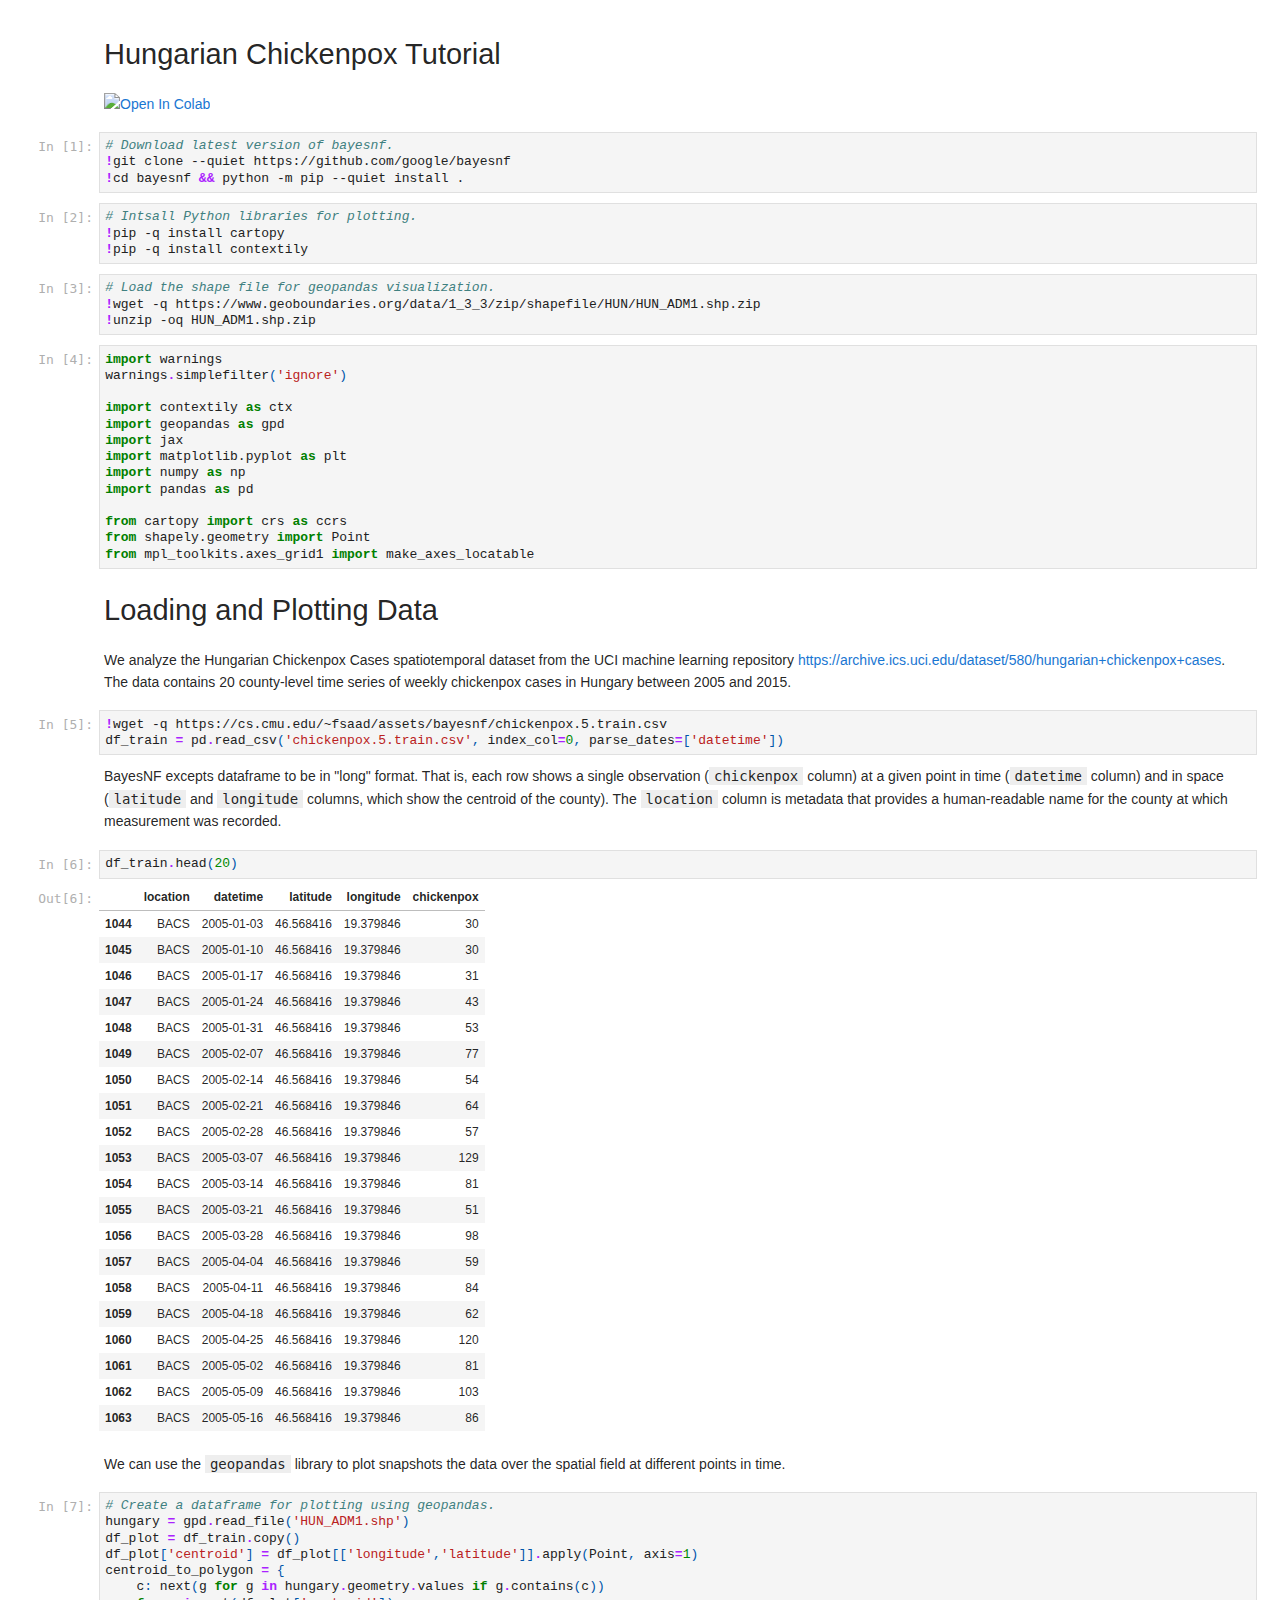
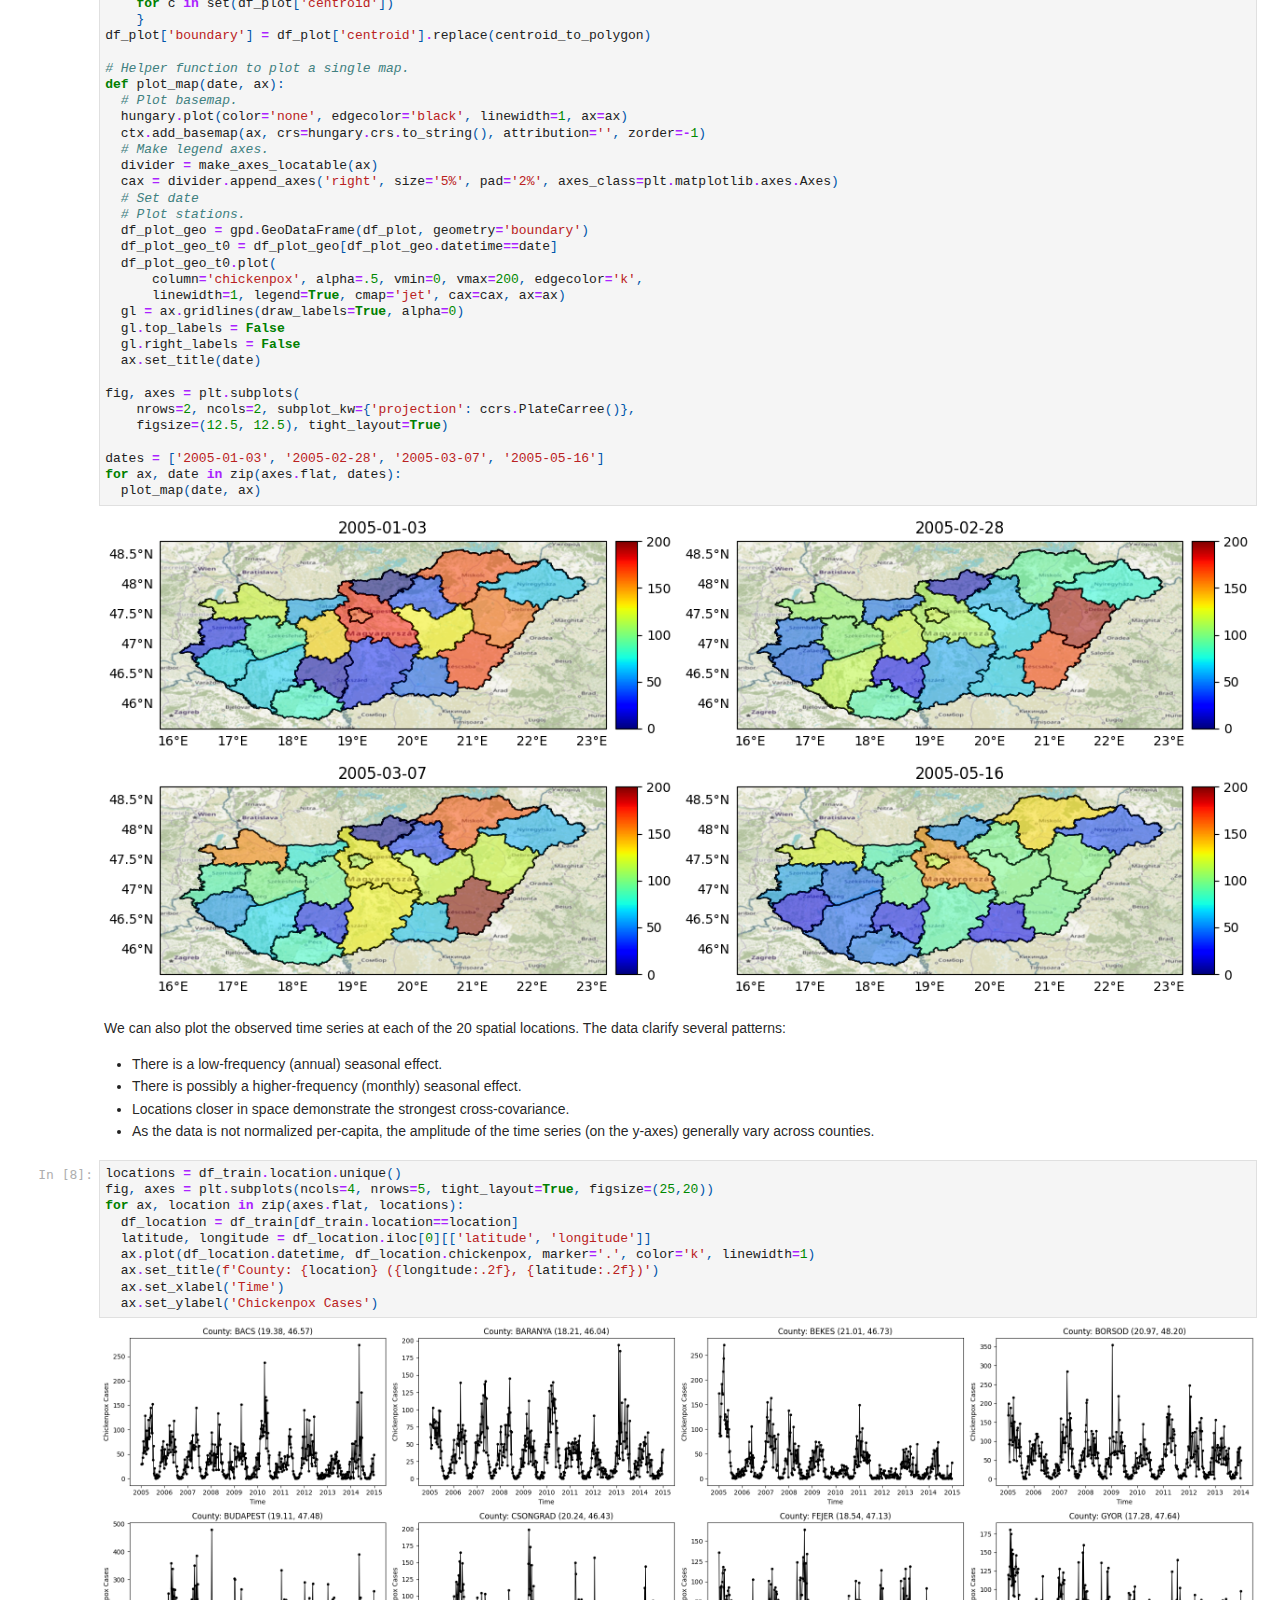
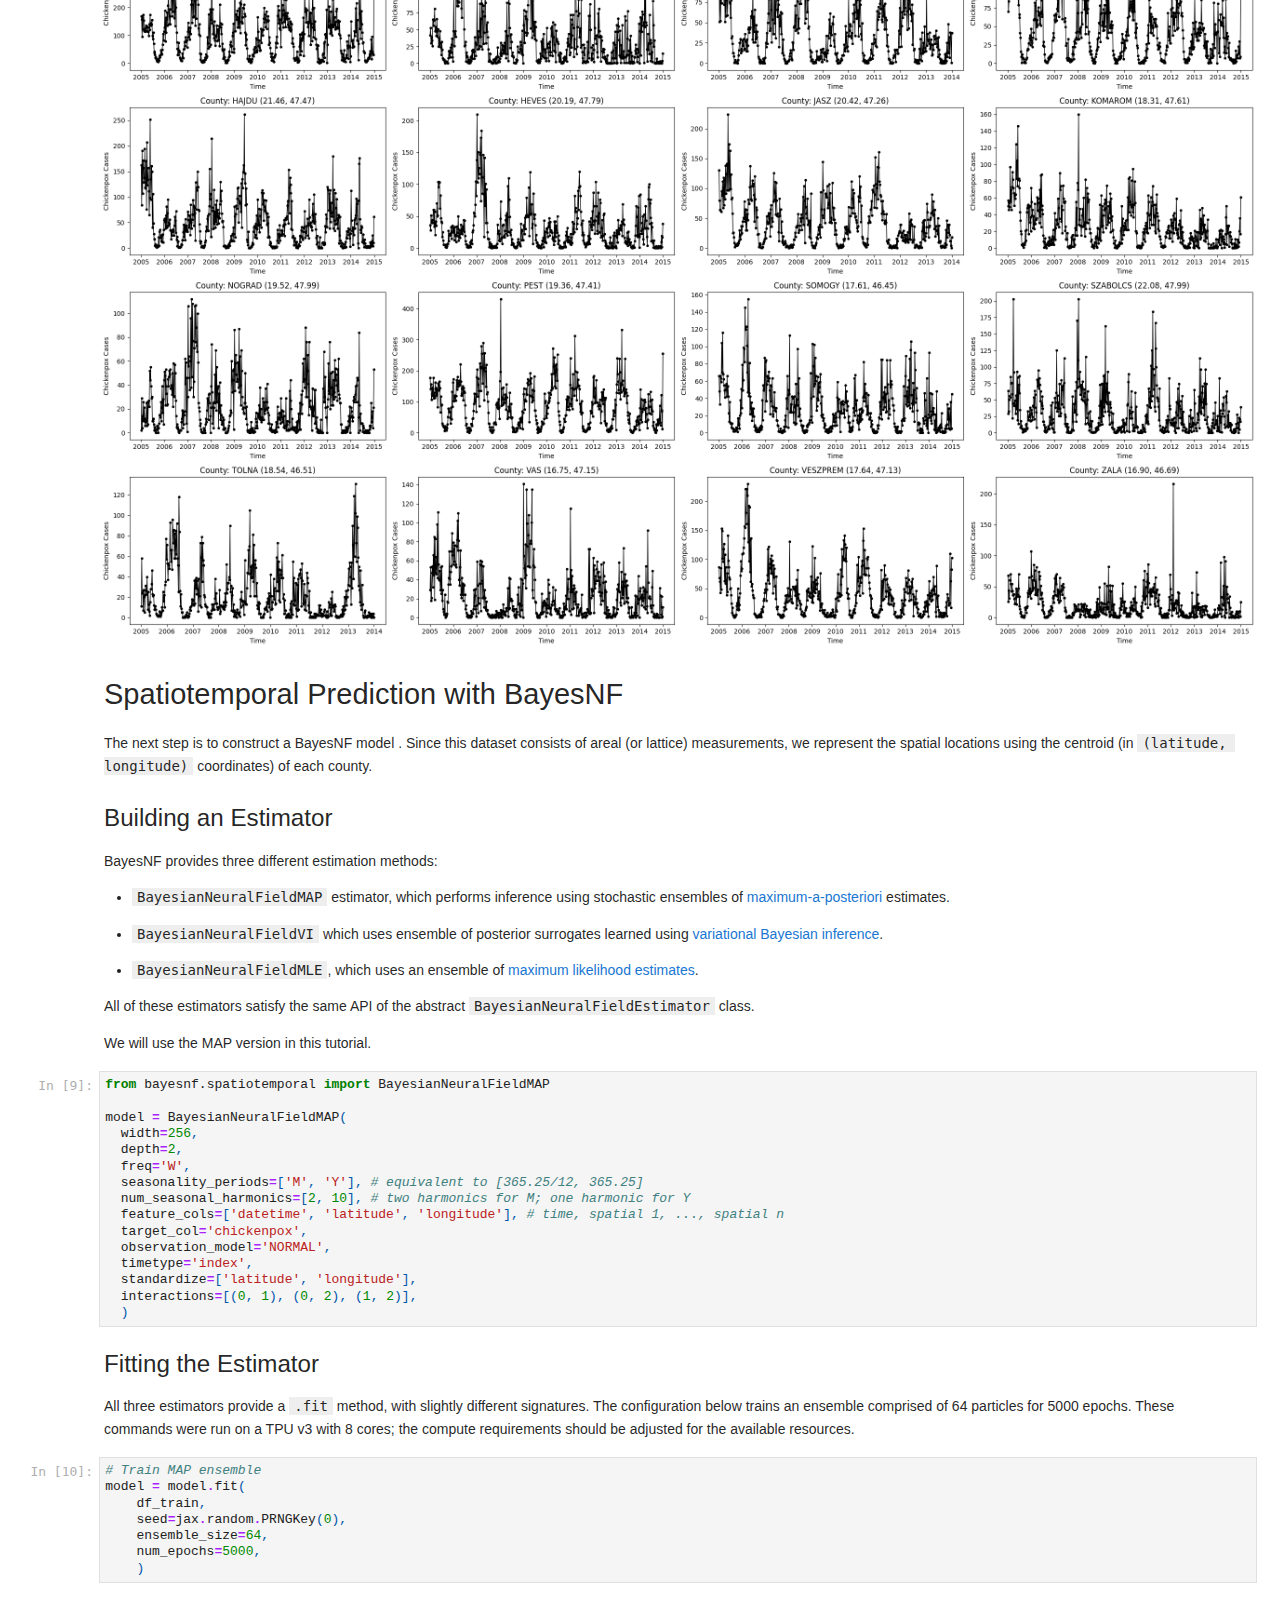
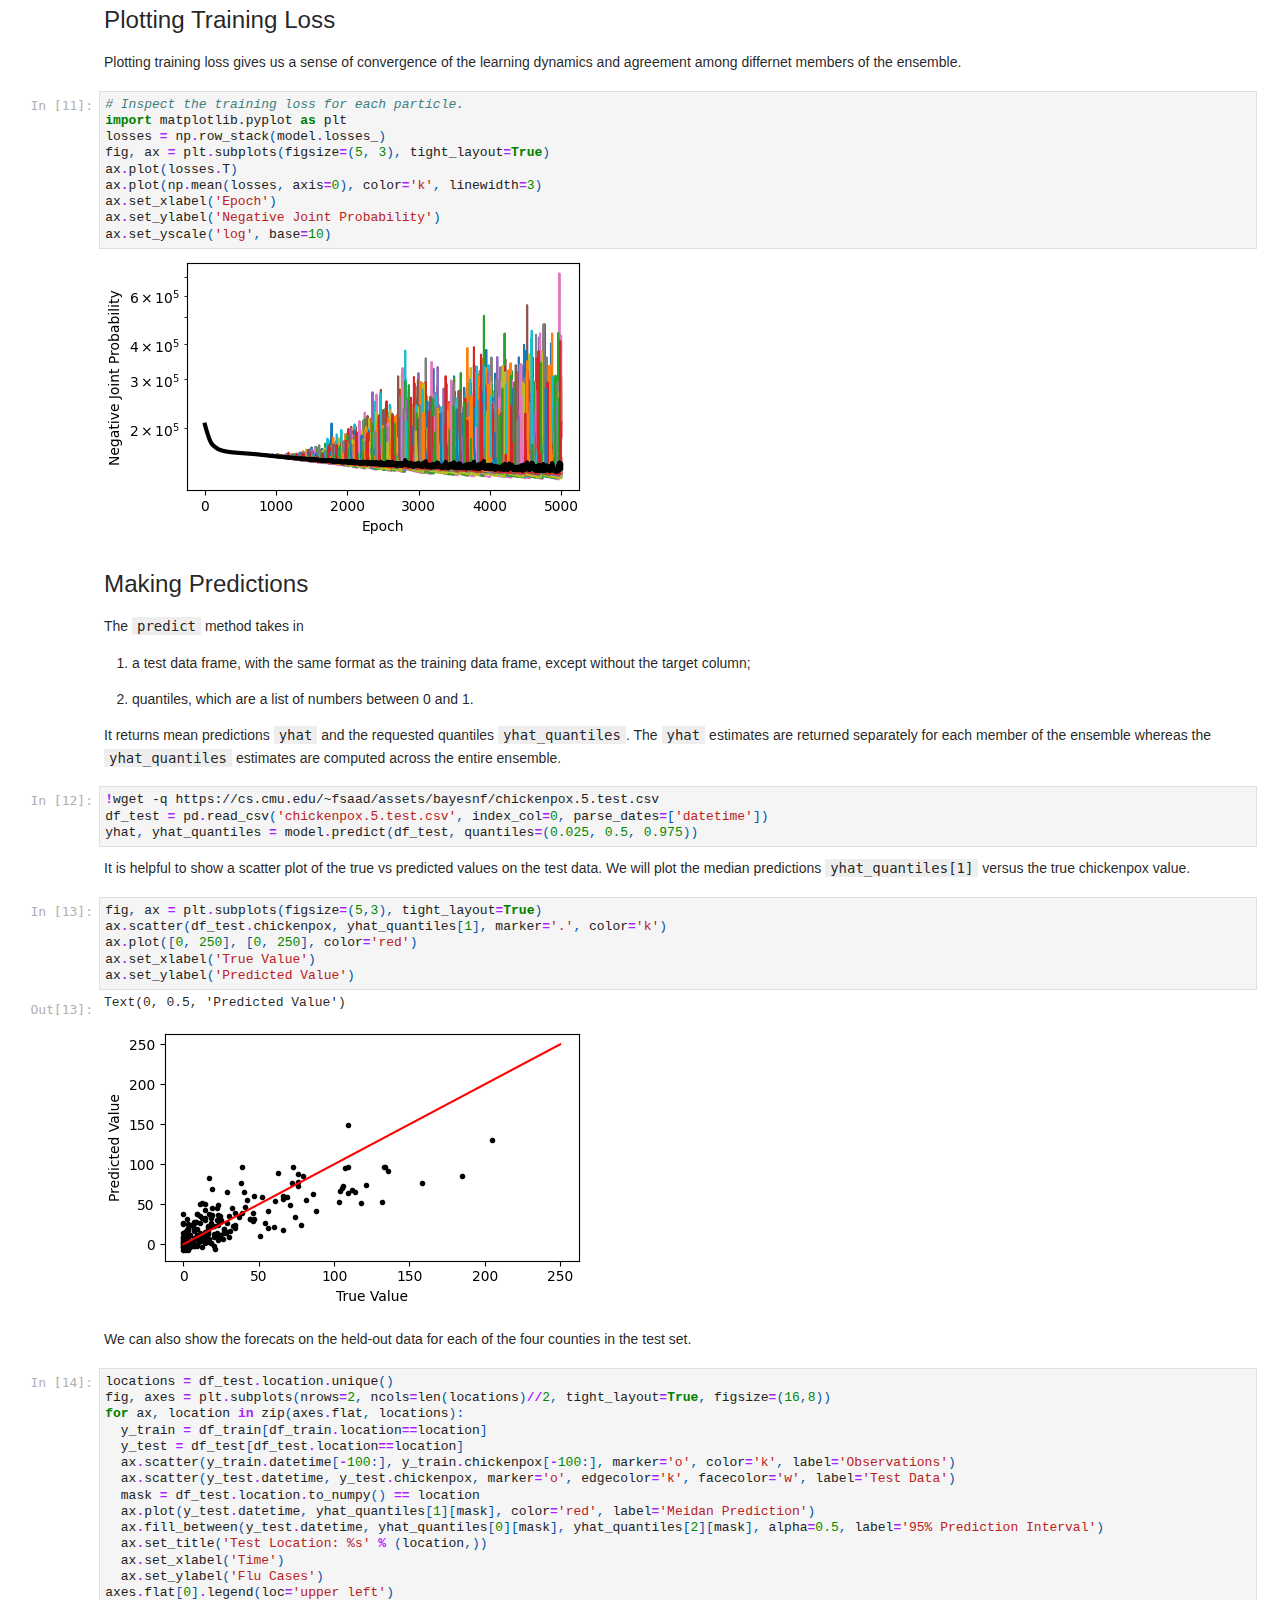
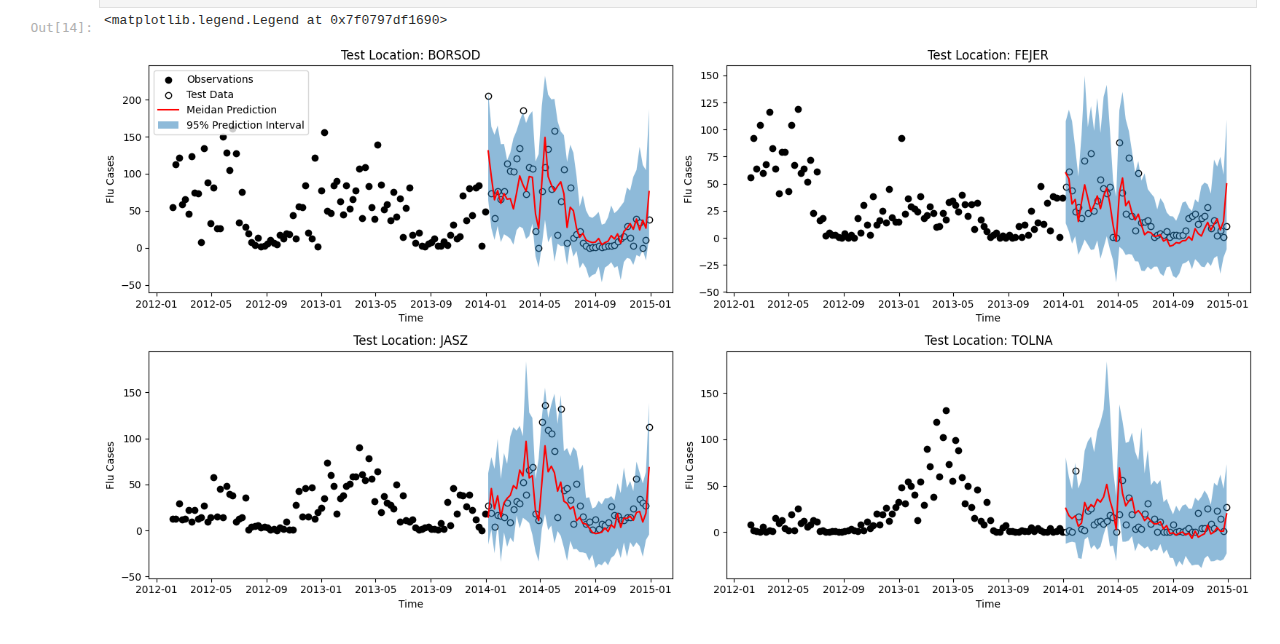
==== docs/tutorials/BayesNF_Tutorial_on_Hungarian_Chickenpox.html @ 8b2909df "Add Hungarian Chickenpox tutorial." ====
<!DOCTYPE html>
<html>
<head><meta charset="utf-8" />
<meta name="viewport" content="width=device-width, initial-scale=1.0">

<title>BayesNF_Tutorial_on_Hungarian_Chickenpox</title><script src="https://cdnjs.cloudflare.com/ajax/libs/require.js/2.1.10/require.min.js"></script>




<style type="text/css">
    pre { line-height: 125%; }
td.linenos .normal { color: inherit; background-color: transparent; padding-left: 5px; padding-right: 5px; }
span.linenos { color: inherit; background-color: transparent; padding-left: 5px; padding-right: 5px; }
td.linenos .special { color: #000000; background-color: #ffffc0; padding-left: 5px; padding-right: 5px; }
span.linenos.special { color: #000000; background-color: #ffffc0; padding-left: 5px; padding-right: 5px; }
.highlight .hll { background-color: var(--jp-cell-editor-active-background) }
.highlight { background: var(--jp-cell-editor-background); color: var(--jp-mirror-editor-variable-color) }
.highlight .c { color: var(--jp-mirror-editor-comment-color); font-style: italic } /* Comment */
.highlight .err { color: var(--jp-mirror-editor-error-color) } /* Error */
.highlight .k { color: var(--jp-mirror-editor-keyword-color); font-weight: bold } /* Keyword */
.highlight .o { color: var(--jp-mirror-editor-operator-color); font-weight: bold } /* Operator */
.highlight .p { color: var(--jp-mirror-editor-punctuation-color) } /* Punctuation */
.highlight .ch { color: var(--jp-mirror-editor-comment-color); font-style: italic } /* Comment.Hashbang */
.highlight .cm { color: var(--jp-mirror-editor-comment-color); font-style: italic } /* Comment.Multiline */
.highlight .cp { color: var(--jp-mirror-editor-comment-color); font-style: italic } /* Comment.Preproc */
.highlight .cpf { color: var(--jp-mirror-editor-comment-color); font-style: italic } /* Comment.PreprocFile */
.highlight .c1 { color: var(--jp-mirror-editor-comment-color); font-style: italic } /* Comment.Single */
.highlight .cs { color: var(--jp-mirror-editor-comment-color); font-style: italic } /* Comment.Special */
.highlight .kc { color: var(--jp-mirror-editor-keyword-color); font-weight: bold } /* Keyword.Constant */
.highlight .kd { color: var(--jp-mirror-editor-keyword-color); font-weight: bold } /* Keyword.Declaration */
.highlight .kn { color: var(--jp-mirror-editor-keyword-color); font-weight: bold } /* Keyword.Namespace */
.highlight .kp { color: var(--jp-mirror-editor-keyword-color); font-weight: bold } /* Keyword.Pseudo */
.highlight .kr { color: var(--jp-mirror-editor-keyword-color); font-weight: bold } /* Keyword.Reserved */
.highlight .kt { color: var(--jp-mirror-editor-keyword-color); font-weight: bold } /* Keyword.Type */
.highlight .m { color: var(--jp-mirror-editor-number-color) } /* Literal.Number */
.highlight .s { color: var(--jp-mirror-editor-string-color) } /* Literal.String */
.highlight .ow { color: var(--jp-mirror-editor-operator-color); font-weight: bold } /* Operator.Word */
.highlight .pm { color: var(--jp-mirror-editor-punctuation-color) } /* Punctuation.Marker */
.highlight .w { color: var(--jp-mirror-editor-variable-color) } /* Text.Whitespace */
.highlight .mb { color: var(--jp-mirror-editor-number-color) } /* Literal.Number.Bin */
.highlight .mf { color: var(--jp-mirror-editor-number-color) } /* Literal.Number.Float */
.highlight .mh { color: var(--jp-mirror-editor-number-color) } /* Literal.Number.Hex */
.highlight .mi { color: var(--jp-mirror-editor-number-color) } /* Literal.Number.Integer */
.highlight .mo { color: var(--jp-mirror-editor-number-color) } /* Literal.Number.Oct */
.highlight .sa { color: var(--jp-mirror-editor-string-color) } /* Literal.String.Affix */
.highlight .sb { color: var(--jp-mirror-editor-string-color) } /* Literal.String.Backtick */
.highlight .sc { color: var(--jp-mirror-editor-string-color) } /* Literal.String.Char */
.highlight .dl { color: var(--jp-mirror-editor-string-color) } /* Literal.String.Delimiter */
.highlight .sd { color: var(--jp-mirror-editor-string-color) } /* Literal.String.Doc */
.highlight .s2 { color: var(--jp-mirror-editor-string-color) } /* Literal.String.Double */
.highlight .se { color: var(--jp-mirror-editor-string-color) } /* Literal.String.Escape */
.highlight .sh { color: var(--jp-mirror-editor-string-color) } /* Literal.String.Heredoc */
.highlight .si { color: var(--jp-mirror-editor-string-color) } /* Literal.String.Interpol */
.highlight .sx { color: var(--jp-mirror-editor-string-color) } /* Literal.String.Other */
.highlight .sr { color: var(--jp-mirror-editor-string-color) } /* Literal.String.Regex */
.highlight .s1 { color: var(--jp-mirror-editor-string-color) } /* Literal.String.Single */
.highlight .ss { color: var(--jp-mirror-editor-string-color) } /* Literal.String.Symbol */
.highlight .il { color: var(--jp-mirror-editor-number-color) } /* Literal.Number.Integer.Long */
  </style>



<style type="text/css">
/*-----------------------------------------------------------------------------
| Copyright (c) Jupyter Development Team.
| Distributed under the terms of the Modified BSD License.
|----------------------------------------------------------------------------*/

/*
 * Mozilla scrollbar styling
 */

/* use standard opaque scrollbars for most nodes */
[data-jp-theme-scrollbars='true'] {
  scrollbar-color: rgb(var(--jp-scrollbar-thumb-color))
    var(--jp-scrollbar-background-color);
}

/* for code nodes, use a transparent style of scrollbar. These selectors
 * will match lower in the tree, and so will override the above */
[data-jp-theme-scrollbars='true'] .CodeMirror-hscrollbar,
[data-jp-theme-scrollbars='true'] .CodeMirror-vscrollbar {
  scrollbar-color: rgba(var(--jp-scrollbar-thumb-color), 0.5) transparent;
}

/* tiny scrollbar */

.jp-scrollbar-tiny {
  scrollbar-color: rgba(var(--jp-scrollbar-thumb-color), 0.5) transparent;
  scrollbar-width: thin;
}

/*
 * Webkit scrollbar styling
 */

/* use standard opaque scrollbars for most nodes */

[data-jp-theme-scrollbars='true'] ::-webkit-scrollbar,
[data-jp-theme-scrollbars='true'] ::-webkit-scrollbar-corner {
  background: var(--jp-scrollbar-background-color);
}

[data-jp-theme-scrollbars='true'] ::-webkit-scrollbar-thumb {
  background: rgb(var(--jp-scrollbar-thumb-color));
  border: var(--jp-scrollbar-thumb-margin) solid transparent;
  background-clip: content-box;
  border-radius: var(--jp-scrollbar-thumb-radius);
}

[data-jp-theme-scrollbars='true'] ::-webkit-scrollbar-track:horizontal {
  border-left: var(--jp-scrollbar-endpad) solid
    var(--jp-scrollbar-background-color);
  border-right: var(--jp-scrollbar-endpad) solid
    var(--jp-scrollbar-background-color);
}

[data-jp-theme-scrollbars='true'] ::-webkit-scrollbar-track:vertical {
  border-top: var(--jp-scrollbar-endpad) solid
    var(--jp-scrollbar-background-color);
  border-bottom: var(--jp-scrollbar-endpad) solid
    var(--jp-scrollbar-background-color);
}

/* for code nodes, use a transparent style of scrollbar */

[data-jp-theme-scrollbars='true'] .CodeMirror-hscrollbar::-webkit-scrollbar,
[data-jp-theme-scrollbars='true'] .CodeMirror-vscrollbar::-webkit-scrollbar,
[data-jp-theme-scrollbars='true']
  .CodeMirror-hscrollbar::-webkit-scrollbar-corner,
[data-jp-theme-scrollbars='true']
  .CodeMirror-vscrollbar::-webkit-scrollbar-corner {
  background-color: transparent;
}

[data-jp-theme-scrollbars='true']
  .CodeMirror-hscrollbar::-webkit-scrollbar-thumb,
[data-jp-theme-scrollbars='true']
  .CodeMirror-vscrollbar::-webkit-scrollbar-thumb {
  background: rgba(var(--jp-scrollbar-thumb-color), 0.5);
  border: var(--jp-scrollbar-thumb-margin) solid transparent;
  background-clip: content-box;
  border-radius: var(--jp-scrollbar-thumb-radius);
}

[data-jp-theme-scrollbars='true']
  .CodeMirror-hscrollbar::-webkit-scrollbar-track:horizontal {
  border-left: var(--jp-scrollbar-endpad) solid transparent;
  border-right: var(--jp-scrollbar-endpad) solid transparent;
}

[data-jp-theme-scrollbars='true']
  .CodeMirror-vscrollbar::-webkit-scrollbar-track:vertical {
  border-top: var(--jp-scrollbar-endpad) solid transparent;
  border-bottom: var(--jp-scrollbar-endpad) solid transparent;
}

/* tiny scrollbar */

.jp-scrollbar-tiny::-webkit-scrollbar,
.jp-scrollbar-tiny::-webkit-scrollbar-corner {
  background-color: transparent;
  height: 4px;
  width: 4px;
}

.jp-scrollbar-tiny::-webkit-scrollbar-thumb {
  background: rgba(var(--jp-scrollbar-thumb-color), 0.5);
}

.jp-scrollbar-tiny::-webkit-scrollbar-track:horizontal {
  border-left: 0px solid transparent;
  border-right: 0px solid transparent;
}

.jp-scrollbar-tiny::-webkit-scrollbar-track:vertical {
  border-top: 0px solid transparent;
  border-bottom: 0px solid transparent;
}

/*
 * Phosphor
 */

.lm-ScrollBar[data-orientation='horizontal'] {
  min-height: 16px;
  max-height: 16px;
  min-width: 45px;
  border-top: 1px solid #a0a0a0;
}

.lm-ScrollBar[data-orientation='vertical'] {
  min-width: 16px;
  max-width: 16px;
  min-height: 45px;
  border-left: 1px solid #a0a0a0;
}

.lm-ScrollBar-button {
  background-color: #f0f0f0;
  background-position: center center;
  min-height: 15px;
  max-height: 15px;
  min-width: 15px;
  max-width: 15px;
}

.lm-ScrollBar-button:hover {
  background-color: #dadada;
}

.lm-ScrollBar-button.lm-mod-active {
  background-color: #cdcdcd;
}

.lm-ScrollBar-track {
  background: #f0f0f0;
}

.lm-ScrollBar-thumb {
  background: #cdcdcd;
}

.lm-ScrollBar-thumb:hover {
  background: #bababa;
}

.lm-ScrollBar-thumb.lm-mod-active {
  background: #a0a0a0;
}

.lm-ScrollBar[data-orientation='horizontal'] .lm-ScrollBar-thumb {
  height: 100%;
  min-width: 15px;
  border-left: 1px solid #a0a0a0;
  border-right: 1px solid #a0a0a0;
}

.lm-ScrollBar[data-orientation='vertical'] .lm-ScrollBar-thumb {
  width: 100%;
  min-height: 15px;
  border-top: 1px solid #a0a0a0;
  border-bottom: 1px solid #a0a0a0;
}

.lm-ScrollBar[data-orientation='horizontal']
  .lm-ScrollBar-button[data-action='decrement'] {
  background-image: var(--jp-icon-caret-left);
  background-size: 17px;
}

.lm-ScrollBar[data-orientation='horizontal']
  .lm-ScrollBar-button[data-action='increment'] {
  background-image: var(--jp-icon-caret-right);
  background-size: 17px;
}

.lm-ScrollBar[data-orientation='vertical']
  .lm-ScrollBar-button[data-action='decrement'] {
  background-image: var(--jp-icon-caret-up);
  background-size: 17px;
}

.lm-ScrollBar[data-orientation='vertical']
  .lm-ScrollBar-button[data-action='increment'] {
  background-image: var(--jp-icon-caret-down);
  background-size: 17px;
}

/*-----------------------------------------------------------------------------
| Copyright (c) Jupyter Development Team.
| Copyright (c) 2014-2017, PhosphorJS Contributors
|
| Distributed under the terms of the BSD 3-Clause License.
|
| The full license is in the file LICENSE, distributed with this software.
|----------------------------------------------------------------------------*/


/* <DEPRECATED> */ .p-Widget, /* </DEPRECATED> */
.lm-Widget {
  box-sizing: border-box;
  position: relative;
  overflow: hidden;
  cursor: default;
}


/* <DEPRECATED> */ .p-Widget.p-mod-hidden, /* </DEPRECATED> */
.lm-Widget.lm-mod-hidden {
  display: none !important;
}

/*-----------------------------------------------------------------------------
| Copyright (c) Jupyter Development Team.
| Copyright (c) 2014-2017, PhosphorJS Contributors
|
| Distributed under the terms of the BSD 3-Clause License.
|
| The full license is in the file LICENSE, distributed with this software.
|----------------------------------------------------------------------------*/


/* <DEPRECATED> */ .p-CommandPalette, /* </DEPRECATED> */
.lm-CommandPalette {
  display: flex;
  flex-direction: column;
  -webkit-user-select: none;
  -moz-user-select: none;
  -ms-user-select: none;
  user-select: none;
}


/* <DEPRECATED> */ .p-CommandPalette-search, /* </DEPRECATED> */
.lm-CommandPalette-search {
  flex: 0 0 auto;
}


/* <DEPRECATED> */ .p-CommandPalette-content, /* </DEPRECATED> */
.lm-CommandPalette-content {
  flex: 1 1 auto;
  margin: 0;
  padding: 0;
  min-height: 0;
  overflow: auto;
  list-style-type: none;
}


/* <DEPRECATED> */ .p-CommandPalette-header, /* </DEPRECATED> */
.lm-CommandPalette-header {
  overflow: hidden;
  white-space: nowrap;
  text-overflow: ellipsis;
}


/* <DEPRECATED> */ .p-CommandPalette-item, /* </DEPRECATED> */
.lm-CommandPalette-item {
  display: flex;
  flex-direction: row;
}


/* <DEPRECATED> */ .p-CommandPalette-itemIcon, /* </DEPRECATED> */
.lm-CommandPalette-itemIcon {
  flex: 0 0 auto;
}


/* <DEPRECATED> */ .p-CommandPalette-itemContent, /* </DEPRECATED> */
.lm-CommandPalette-itemContent {
  flex: 1 1 auto;
  overflow: hidden;
}


/* <DEPRECATED> */ .p-CommandPalette-itemShortcut, /* </DEPRECATED> */
.lm-CommandPalette-itemShortcut {
  flex: 0 0 auto;
}


/* <DEPRECATED> */ .p-CommandPalette-itemLabel, /* </DEPRECATED> */
.lm-CommandPalette-itemLabel {
  overflow: hidden;
  white-space: nowrap;
  text-overflow: ellipsis;
}

.lm-close-icon {
	border:1px solid transparent;
  background-color: transparent;
  position: absolute;
	z-index:1;
	right:3%;
	top: 0;
	bottom: 0;
	margin: auto;
	padding: 7px 0;
	display: none;
	vertical-align: middle;
  outline: 0;
  cursor: pointer;
}
.lm-close-icon:after {
	content: "X";
	display: block;
	width: 15px;
	height: 15px;
	text-align: center;
	color:#000;
	font-weight: normal;
	font-size: 12px;
	cursor: pointer;
}

/*-----------------------------------------------------------------------------
| Copyright (c) Jupyter Development Team.
| Copyright (c) 2014-2017, PhosphorJS Contributors
|
| Distributed under the terms of the BSD 3-Clause License.
|
| The full license is in the file LICENSE, distributed with this software.
|----------------------------------------------------------------------------*/


/* <DEPRECATED> */ .p-DockPanel, /* </DEPRECATED> */
.lm-DockPanel {
  z-index: 0;
}


/* <DEPRECATED> */ .p-DockPanel-widget, /* </DEPRECATED> */
.lm-DockPanel-widget {
  z-index: 0;
}


/* <DEPRECATED> */ .p-DockPanel-tabBar, /* </DEPRECATED> */
.lm-DockPanel-tabBar {
  z-index: 1;
}


/* <DEPRECATED> */ .p-DockPanel-handle, /* </DEPRECATED> */
.lm-DockPanel-handle {
  z-index: 2;
}


/* <DEPRECATED> */ .p-DockPanel-handle.p-mod-hidden, /* </DEPRECATED> */
.lm-DockPanel-handle.lm-mod-hidden {
  display: none !important;
}


/* <DEPRECATED> */ .p-DockPanel-handle:after, /* </DEPRECATED> */
.lm-DockPanel-handle:after {
  position: absolute;
  top: 0;
  left: 0;
  width: 100%;
  height: 100%;
  content: '';
}


/* <DEPRECATED> */
.p-DockPanel-handle[data-orientation='horizontal'],
/* </DEPRECATED> */
.lm-DockPanel-handle[data-orientation='horizontal'] {
  cursor: ew-resize;
}


/* <DEPRECATED> */
.p-DockPanel-handle[data-orientation='vertical'],
/* </DEPRECATED> */
.lm-DockPanel-handle[data-orientation='vertical'] {
  cursor: ns-resize;
}


/* <DEPRECATED> */
.p-DockPanel-handle[data-orientation='horizontal']:after,
/* </DEPRECATED> */
.lm-DockPanel-handle[data-orientation='horizontal']:after {
  left: 50%;
  min-width: 8px;
  transform: translateX(-50%);
}


/* <DEPRECATED> */
.p-DockPanel-handle[data-orientation='vertical']:after,
/* </DEPRECATED> */
.lm-DockPanel-handle[data-orientation='vertical']:after {
  top: 50%;
  min-height: 8px;
  transform: translateY(-50%);
}


/* <DEPRECATED> */ .p-DockPanel-overlay, /* </DEPRECATED> */
.lm-DockPanel-overlay {
  z-index: 3;
  box-sizing: border-box;
  pointer-events: none;
}


/* <DEPRECATED> */ .p-DockPanel-overlay.p-mod-hidden, /* </DEPRECATED> */
.lm-DockPanel-overlay.lm-mod-hidden {
  display: none !important;
}

/*-----------------------------------------------------------------------------
| Copyright (c) Jupyter Development Team.
| Copyright (c) 2014-2017, PhosphorJS Contributors
|
| Distributed under the terms of the BSD 3-Clause License.
|
| The full license is in the file LICENSE, distributed with this software.
|----------------------------------------------------------------------------*/


/* <DEPRECATED> */ .p-Menu, /* </DEPRECATED> */
.lm-Menu {
  z-index: 10000;
  position: absolute;
  white-space: nowrap;
  overflow-x: hidden;
  overflow-y: auto;
  outline: none;
  -webkit-user-select: none;
  -moz-user-select: none;
  -ms-user-select: none;
  user-select: none;
}


/* <DEPRECATED> */ .p-Menu-content, /* </DEPRECATED> */
.lm-Menu-content {
  margin: 0;
  padding: 0;
  display: table;
  list-style-type: none;
}


/* <DEPRECATED> */ .p-Menu-item, /* </DEPRECATED> */
.lm-Menu-item {
  display: table-row;
}


/* <DEPRECATED> */
.p-Menu-item.p-mod-hidden,
.p-Menu-item.p-mod-collapsed,
/* </DEPRECATED> */
.lm-Menu-item.lm-mod-hidden,
.lm-Menu-item.lm-mod-collapsed {
  display: none !important;
}


/* <DEPRECATED> */
.p-Menu-itemIcon,
.p-Menu-itemSubmenuIcon,
/* </DEPRECATED> */
.lm-Menu-itemIcon,
.lm-Menu-itemSubmenuIcon {
  display: table-cell;
  text-align: center;
}


/* <DEPRECATED> */ .p-Menu-itemLabel, /* </DEPRECATED> */
.lm-Menu-itemLabel {
  display: table-cell;
  text-align: left;
}


/* <DEPRECATED> */ .p-Menu-itemShortcut, /* </DEPRECATED> */
.lm-Menu-itemShortcut {
  display: table-cell;
  text-align: right;
}

/*-----------------------------------------------------------------------------
| Copyright (c) Jupyter Development Team.
| Copyright (c) 2014-2017, PhosphorJS Contributors
|
| Distributed under the terms of the BSD 3-Clause License.
|
| The full license is in the file LICENSE, distributed with this software.
|----------------------------------------------------------------------------*/


/* <DEPRECATED> */ .p-MenuBar, /* </DEPRECATED> */
.lm-MenuBar {
  outline: none;
  -webkit-user-select: none;
  -moz-user-select: none;
  -ms-user-select: none;
  user-select: none;
}


/* <DEPRECATED> */ .p-MenuBar-content, /* </DEPRECATED> */
.lm-MenuBar-content {
  margin: 0;
  padding: 0;
  display: flex;
  flex-direction: row;
  list-style-type: none;
}


/* <DEPRECATED> */ .p--MenuBar-item, /* </DEPRECATED> */
.lm-MenuBar-item {
  box-sizing: border-box;
}


/* <DEPRECATED> */
.p-MenuBar-itemIcon,
.p-MenuBar-itemLabel,
/* </DEPRECATED> */
.lm-MenuBar-itemIcon,
.lm-MenuBar-itemLabel {
  display: inline-block;
}

/*-----------------------------------------------------------------------------
| Copyright (c) Jupyter Development Team.
| Copyright (c) 2014-2017, PhosphorJS Contributors
|
| Distributed under the terms of the BSD 3-Clause License.
|
| The full license is in the file LICENSE, distributed with this software.
|----------------------------------------------------------------------------*/


/* <DEPRECATED> */ .p-ScrollBar, /* </DEPRECATED> */
.lm-ScrollBar {
  display: flex;
  -webkit-user-select: none;
  -moz-user-select: none;
  -ms-user-select: none;
  user-select: none;
}


/* <DEPRECATED> */
.p-ScrollBar[data-orientation='horizontal'],
/* </DEPRECATED> */
.lm-ScrollBar[data-orientation='horizontal'] {
  flex-direction: row;
}


/* <DEPRECATED> */
.p-ScrollBar[data-orientation='vertical'],
/* </DEPRECATED> */
.lm-ScrollBar[data-orientation='vertical'] {
  flex-direction: column;
}


/* <DEPRECATED> */ .p-ScrollBar-button, /* </DEPRECATED> */
.lm-ScrollBar-button {
  box-sizing: border-box;
  flex: 0 0 auto;
}


/* <DEPRECATED> */ .p-ScrollBar-track, /* </DEPRECATED> */
.lm-ScrollBar-track {
  box-sizing: border-box;
  position: relative;
  overflow: hidden;
  flex: 1 1 auto;
}


/* <DEPRECATED> */ .p-ScrollBar-thumb, /* </DEPRECATED> */
.lm-ScrollBar-thumb {
  box-sizing: border-box;
  position: absolute;
}

/*-----------------------------------------------------------------------------
| Copyright (c) Jupyter Development Team.
| Copyright (c) 2014-2017, PhosphorJS Contributors
|
| Distributed under the terms of the BSD 3-Clause License.
|
| The full license is in the file LICENSE, distributed with this software.
|----------------------------------------------------------------------------*/


/* <DEPRECATED> */ .p-SplitPanel-child, /* </DEPRECATED> */
.lm-SplitPanel-child {
  z-index: 0;
}


/* <DEPRECATED> */ .p-SplitPanel-handle, /* </DEPRECATED> */
.lm-SplitPanel-handle {
  z-index: 1;
}


/* <DEPRECATED> */ .p-SplitPanel-handle.p-mod-hidden, /* </DEPRECATED> */
.lm-SplitPanel-handle.lm-mod-hidden {
  display: none !important;
}


/* <DEPRECATED> */ .p-SplitPanel-handle:after, /* </DEPRECATED> */
.lm-SplitPanel-handle:after {
  position: absolute;
  top: 0;
  left: 0;
  width: 100%;
  height: 100%;
  content: '';
}


/* <DEPRECATED> */
.p-SplitPanel[data-orientation='horizontal'] > .p-SplitPanel-handle,
/* </DEPRECATED> */
.lm-SplitPanel[data-orientation='horizontal'] > .lm-SplitPanel-handle {
  cursor: ew-resize;
}


/* <DEPRECATED> */
.p-SplitPanel[data-orientation='vertical'] > .p-SplitPanel-handle,
/* </DEPRECATED> */
.lm-SplitPanel[data-orientation='vertical'] > .lm-SplitPanel-handle {
  cursor: ns-resize;
}


/* <DEPRECATED> */
.p-SplitPanel[data-orientation='horizontal'] > .p-SplitPanel-handle:after,
/* </DEPRECATED> */
.lm-SplitPanel[data-orientation='horizontal'] > .lm-SplitPanel-handle:after {
  left: 50%;
  min-width: 8px;
  transform: translateX(-50%);
}


/* <DEPRECATED> */
.p-SplitPanel[data-orientation='vertical'] > .p-SplitPanel-handle:after,
/* </DEPRECATED> */
.lm-SplitPanel[data-orientation='vertical'] > .lm-SplitPanel-handle:after {
  top: 50%;
  min-height: 8px;
  transform: translateY(-50%);
}

/*-----------------------------------------------------------------------------
| Copyright (c) Jupyter Development Team.
| Copyright (c) 2014-2017, PhosphorJS Contributors
|
| Distributed under the terms of the BSD 3-Clause License.
|
| The full license is in the file LICENSE, distributed with this software.
|----------------------------------------------------------------------------*/


/* <DEPRECATED> */ .p-TabBar, /* </DEPRECATED> */
.lm-TabBar {
  display: flex;
  -webkit-user-select: none;
  -moz-user-select: none;
  -ms-user-select: none;
  user-select: none;
}


/* <DEPRECATED> */ .p-TabBar[data-orientation='horizontal'], /* </DEPRECATED> */
.lm-TabBar[data-orientation='horizontal'] {
  flex-direction: row;
  align-items: flex-end;
}


/* <DEPRECATED> */ .p-TabBar[data-orientation='vertical'], /* </DEPRECATED> */
.lm-TabBar[data-orientation='vertical'] {
  flex-direction: column;
  align-items: flex-end;
}


/* <DEPRECATED> */ .p-TabBar-content, /* </DEPRECATED> */
.lm-TabBar-content {
  margin: 0;
  padding: 0;
  display: flex;
  flex: 1 1 auto;
  list-style-type: none;
}


/* <DEPRECATED> */
.p-TabBar[data-orientation='horizontal'] > .p-TabBar-content,
/* </DEPRECATED> */
.lm-TabBar[data-orientation='horizontal'] > .lm-TabBar-content {
  flex-direction: row;
}


/* <DEPRECATED> */
.p-TabBar[data-orientation='vertical'] > .p-TabBar-content,
/* </DEPRECATED> */
.lm-TabBar[data-orientation='vertical'] > .lm-TabBar-content {
  flex-direction: column;
}


/* <DEPRECATED> */ .p-TabBar-tab, /* </DEPRECATED> */
.lm-TabBar-tab {
  display: flex;
  flex-direction: row;
  box-sizing: border-box;
  overflow: hidden;
}


/* <DEPRECATED> */
.p-TabBar-tabIcon,
.p-TabBar-tabCloseIcon,
/* </DEPRECATED> */
.lm-TabBar-tabIcon,
.lm-TabBar-tabCloseIcon {
  flex: 0 0 auto;
}


/* <DEPRECATED> */ .p-TabBar-tabLabel, /* </DEPRECATED> */
.lm-TabBar-tabLabel {
  flex: 1 1 auto;
  overflow: hidden;
  white-space: nowrap;
}


.lm-TabBar-tabInput {
  user-select: all;
  width: 100%;
  box-sizing : border-box;
}


/* <DEPRECATED> */ .p-TabBar-tab.p-mod-hidden, /* </DEPRECATED> */
.lm-TabBar-tab.lm-mod-hidden {
  display: none !important;
}


.lm-TabBar-addButton.lm-mod-hidden {
  display: none !important;
}


/* <DEPRECATED> */ .p-TabBar.p-mod-dragging .p-TabBar-tab, /* </DEPRECATED> */
.lm-TabBar.lm-mod-dragging .lm-TabBar-tab {
  position: relative;
}


/* <DEPRECATED> */
.p-TabBar.p-mod-dragging[data-orientation='horizontal'] .p-TabBar-tab,
/* </DEPRECATED> */
.lm-TabBar.lm-mod-dragging[data-orientation='horizontal'] .lm-TabBar-tab {
  left: 0;
  transition: left 150ms ease;
}


/* <DEPRECATED> */
.p-TabBar.p-mod-dragging[data-orientation='vertical'] .p-TabBar-tab,
/* </DEPRECATED> */
.lm-TabBar.lm-mod-dragging[data-orientation='vertical'] .lm-TabBar-tab {
  top: 0;
  transition: top 150ms ease;
}


/* <DEPRECATED> */
.p-TabBar.p-mod-dragging .p-TabBar-tab.p-mod-dragging,
/* </DEPRECATED> */
.lm-TabBar.lm-mod-dragging .lm-TabBar-tab.lm-mod-dragging {
  transition: none;
}

.lm-TabBar-tabLabel .lm-TabBar-tabInput {
  user-select: all;
  width: 100%;
  box-sizing : border-box;
  background: inherit;
}

/*-----------------------------------------------------------------------------
| Copyright (c) Jupyter Development Team.
| Copyright (c) 2014-2017, PhosphorJS Contributors
|
| Distributed under the terms of the BSD 3-Clause License.
|
| The full license is in the file LICENSE, distributed with this software.
|----------------------------------------------------------------------------*/


/* <DEPRECATED> */ .p-TabPanel-tabBar, /* </DEPRECATED> */
.lm-TabPanel-tabBar {
  z-index: 1;
}


/* <DEPRECATED> */ .p-TabPanel-stackedPanel, /* </DEPRECATED> */
.lm-TabPanel-stackedPanel {
  z-index: 0;
}

/*-----------------------------------------------------------------------------
| Copyright (c) Jupyter Development Team.
| Copyright (c) 2014-2017, PhosphorJS Contributors
|
| Distributed under the terms of the BSD 3-Clause License.
|
| The full license is in the file LICENSE, distributed with this software.
|----------------------------------------------------------------------------*/

@charset "UTF-8";
html{
  -webkit-box-sizing:border-box;
          box-sizing:border-box; }

*,
*::before,
*::after{
  -webkit-box-sizing:inherit;
          box-sizing:inherit; }

body{
  font-size:14px;
  font-weight:400;
  letter-spacing:0;
  line-height:1.28581;
  text-transform:none;
  color:#182026;
  font-family:-apple-system, "BlinkMacSystemFont", "Segoe UI", "Roboto", "Oxygen", "Ubuntu", "Cantarell", "Open Sans", "Helvetica Neue", "Icons16", sans-serif; }

p{
  margin-bottom:10px;
  margin-top:0; }

small{
  font-size:12px; }

strong{
  font-weight:600; }

::-moz-selection{
  background:rgba(125, 188, 255, 0.6); }

::selection{
  background:rgba(125, 188, 255, 0.6); }
.bp3-heading{
  color:#182026;
  font-weight:600;
  margin:0 0 10px;
  padding:0; }
  .bp3-dark .bp3-heading{
    color:#f5f8fa; }

h1.bp3-heading, .bp3-running-text h1{
  font-size:36px;
  line-height:40px; }

h2.bp3-heading, .bp3-running-text h2{
  font-size:28px;
  line-height:32px; }

h3.bp3-heading, .bp3-running-text h3{
  font-size:22px;
  line-height:25px; }

h4.bp3-heading, .bp3-running-text h4{
  font-size:18px;
  line-height:21px; }

h5.bp3-heading, .bp3-running-text h5{
  font-size:16px;
  line-height:19px; }

h6.bp3-heading, .bp3-running-text h6{
  font-size:14px;
  line-height:16px; }
.bp3-ui-text{
  font-size:14px;
  font-weight:400;
  letter-spacing:0;
  line-height:1.28581;
  text-transform:none; }

.bp3-monospace-text{
  font-family:monospace;
  text-transform:none; }

.bp3-text-muted{
  color:#5c7080; }
  .bp3-dark .bp3-text-muted{
    color:#a7b6c2; }

.bp3-text-disabled{
  color:rgba(92, 112, 128, 0.6); }
  .bp3-dark .bp3-text-disabled{
    color:rgba(167, 182, 194, 0.6); }

.bp3-text-overflow-ellipsis{
  overflow:hidden;
  text-overflow:ellipsis;
  white-space:nowrap;
  word-wrap:normal; }
.bp3-running-text{
  font-size:14px;
  line-height:1.5; }
  .bp3-running-text h1{
    color:#182026;
    font-weight:600;
    margin-bottom:20px;
    margin-top:40px; }
    .bp3-dark .bp3-running-text h1{
      color:#f5f8fa; }
  .bp3-running-text h2{
    color:#182026;
    font-weight:600;
    margin-bottom:20px;
    margin-top:40px; }
    .bp3-dark .bp3-running-text h2{
      color:#f5f8fa; }
  .bp3-running-text h3{
    color:#182026;
    font-weight:600;
    margin-bottom:20px;
    margin-top:40px; }
    .bp3-dark .bp3-running-text h3{
      color:#f5f8fa; }
  .bp3-running-text h4{
    color:#182026;
    font-weight:600;
    margin-bottom:20px;
    margin-top:40px; }
    .bp3-dark .bp3-running-text h4{
      color:#f5f8fa; }
  .bp3-running-text h5{
    color:#182026;
    font-weight:600;
    margin-bottom:20px;
    margin-top:40px; }
    .bp3-dark .bp3-running-text h5{
      color:#f5f8fa; }
  .bp3-running-text h6{
    color:#182026;
    font-weight:600;
    margin-bottom:20px;
    margin-top:40px; }
    .bp3-dark .bp3-running-text h6{
      color:#f5f8fa; }
  .bp3-running-text hr{
    border:none;
    border-bottom:1px solid rgba(16, 22, 26, 0.15);
    margin:20px 0; }
    .bp3-dark .bp3-running-text hr{
      border-color:rgba(255, 255, 255, 0.15); }
  .bp3-running-text p{
    margin:0 0 10px;
    padding:0; }

.bp3-text-large{
  font-size:16px; }

.bp3-text-small{
  font-size:12px; }
a{
  color:#106ba3;
  text-decoration:none; }
  a:hover{
    color:#106ba3;
    cursor:pointer;
    text-decoration:underline; }
  a .bp3-icon, a .bp3-icon-standard, a .bp3-icon-large{
    color:inherit; }
  a code,
  .bp3-dark a code{
    color:inherit; }
  .bp3-dark a,
  .bp3-dark a:hover{
    color:#48aff0; }
    .bp3-dark a .bp3-icon, .bp3-dark a .bp3-icon-standard, .bp3-dark a .bp3-icon-large,
    .bp3-dark a:hover .bp3-icon,
    .bp3-dark a:hover .bp3-icon-standard,
    .bp3-dark a:hover .bp3-icon-large{
      color:inherit; }
.bp3-running-text code, .bp3-code{
  font-family:monospace;
  text-transform:none;
  background:rgba(255, 255, 255, 0.7);
  border-radius:3px;
  -webkit-box-shadow:inset 0 0 0 1px rgba(16, 22, 26, 0.2);
          box-shadow:inset 0 0 0 1px rgba(16, 22, 26, 0.2);
  color:#5c7080;
  font-size:smaller;
  padding:2px 5px; }
  .bp3-dark .bp3-running-text code, .bp3-running-text .bp3-dark code, .bp3-dark .bp3-code{
    background:rgba(16, 22, 26, 0.3);
    -webkit-box-shadow:inset 0 0 0 1px rgba(16, 22, 26, 0.4);
            box-shadow:inset 0 0 0 1px rgba(16, 22, 26, 0.4);
    color:#a7b6c2; }
  .bp3-running-text a > code, a > .bp3-code{
    color:#137cbd; }
    .bp3-dark .bp3-running-text a > code, .bp3-running-text .bp3-dark a > code, .bp3-dark a > .bp3-code{
      color:inherit; }

.bp3-running-text pre, .bp3-code-block{
  font-family:monospace;
  text-transform:none;
  background:rgba(255, 255, 255, 0.7);
  border-radius:3px;
  -webkit-box-shadow:inset 0 0 0 1px rgba(16, 22, 26, 0.15);
          box-shadow:inset 0 0 0 1px rgba(16, 22, 26, 0.15);
  color:#182026;
  display:block;
  font-size:13px;
  line-height:1.4;
  margin:10px 0;
  padding:13px 15px 12px;
  word-break:break-all;
  word-wrap:break-word; }
  .bp3-dark .bp3-running-text pre, .bp3-running-text .bp3-dark pre, .bp3-dark .bp3-code-block{
    background:rgba(16, 22, 26, 0.3);
    -webkit-box-shadow:inset 0 0 0 1px rgba(16, 22, 26, 0.4);
            box-shadow:inset 0 0 0 1px rgba(16, 22, 26, 0.4);
    color:#f5f8fa; }
  .bp3-running-text pre > code, .bp3-code-block > code{
    background:none;
    -webkit-box-shadow:none;
            box-shadow:none;
    color:inherit;
    font-size:inherit;
    padding:0; }

.bp3-running-text kbd, .bp3-key{
  -webkit-box-align:center;
      -ms-flex-align:center;
          align-items:center;
  background:#ffffff;
  border-radius:3px;
  -webkit-box-shadow:0 0 0 1px rgba(16, 22, 26, 0.1), 0 0 0 rgba(16, 22, 26, 0), 0 1px 1px rgba(16, 22, 26, 0.2);
          box-shadow:0 0 0 1px rgba(16, 22, 26, 0.1), 0 0 0 rgba(16, 22, 26, 0), 0 1px 1px rgba(16, 22, 26, 0.2);
  color:#5c7080;
  display:-webkit-inline-box;
  display:-ms-inline-flexbox;
  display:inline-flex;
  font-family:inherit;
  font-size:12px;
  height:24px;
  -webkit-box-pack:center;
      -ms-flex-pack:center;
          justify-content:center;
  line-height:24px;
  min-width:24px;
  padding:3px 6px;
  vertical-align:middle; }
  .bp3-running-text kbd .bp3-icon, .bp3-key .bp3-icon, .bp3-running-text kbd .bp3-icon-standard, .bp3-key .bp3-icon-standard, .bp3-running-text kbd .bp3-icon-large, .bp3-key .bp3-icon-large{
    margin-right:5px; }
  .bp3-dark .bp3-running-text kbd, .bp3-running-text .bp3-dark kbd, .bp3-dark .bp3-key{
    background:#394b59;
    -webkit-box-shadow:0 0 0 1px rgba(16, 22, 26, 0.2), 0 0 0 rgba(16, 22, 26, 0), 0 1px 1px rgba(16, 22, 26, 0.4);
            box-shadow:0 0 0 1px rgba(16, 22, 26, 0.2), 0 0 0 rgba(16, 22, 26, 0), 0 1px 1px rgba(16, 22, 26, 0.4);
    color:#a7b6c2; }
.bp3-running-text blockquote, .bp3-blockquote{
  border-left:solid 4px rgba(167, 182, 194, 0.5);
  margin:0 0 10px;
  padding:0 20px; }
  .bp3-dark .bp3-running-text blockquote, .bp3-running-text .bp3-dark blockquote, .bp3-dark .bp3-blockquote{
    border-color:rgba(115, 134, 148, 0.5); }
.bp3-running-text ul,
.bp3-running-text ol, .bp3-list{
  margin:10px 0;
  padding-left:30px; }
  .bp3-running-text ul li:not(:last-child), .bp3-running-text ol li:not(:last-child), .bp3-list li:not(:last-child){
    margin-bottom:5px; }
  .bp3-running-text ul ol, .bp3-running-text ol ol, .bp3-list ol,
  .bp3-running-text ul ul,
  .bp3-running-text ol ul,
  .bp3-list ul{
    margin-top:5px; }

.bp3-list-unstyled{
  list-style:none;
  margin:0;
  padding:0; }
  .bp3-list-unstyled li{
    padding:0; }
.bp3-rtl{
  text-align:right; }

.bp3-dark{
  color:#f5f8fa; }

:focus{
  outline:rgba(19, 124, 189, 0.6) auto 2px;
  outline-offset:2px;
  -moz-outline-radius:6px; }

.bp3-focus-disabled :focus{
  outline:none !important; }
  .bp3-focus-disabled :focus ~ .bp3-control-indicator{
    outline:none !important; }

.bp3-alert{
  max-width:400px;
  padding:20px; }

.bp3-alert-body{
  display:-webkit-box;
  display:-ms-flexbox;
  display:flex; }
  .bp3-alert-body .bp3-icon{
    font-size:40px;
    margin-right:20px;
    margin-top:0; }

.bp3-alert-contents{
  word-break:break-word; }

.bp3-alert-footer{
  display:-webkit-box;
  display:-ms-flexbox;
  display:flex;
  -webkit-box-orient:horizontal;
  -webkit-box-direction:reverse;
      -ms-flex-direction:row-reverse;
          flex-direction:row-reverse;
  margin-top:10px; }
  .bp3-alert-footer .bp3-button{
    margin-left:10px; }
.bp3-breadcrumbs{
  -webkit-box-align:center;
      -ms-flex-align:center;
          align-items:center;
  cursor:default;
  display:-webkit-box;
  display:-ms-flexbox;
  display:flex;
  -ms-flex-wrap:wrap;
      flex-wrap:wrap;
  height:30px;
  list-style:none;
  margin:0;
  padding:0; }
  .bp3-breadcrumbs > li{
    -webkit-box-align:center;
        -ms-flex-align:center;
            align-items:center;
    display:-webkit-box;
    display:-ms-flexbox;
    display:flex; }
    .bp3-breadcrumbs > li::after{
      background:url("data:image/svg+xml,%3csvg xmlns='http://www.w3.org/2000/svg' viewBox='0 0 16 16'%3e%3cpath fill-rule='evenodd' clip-rule='evenodd' d='M10.71 7.29l-4-4a1.003 1.003 0 00-1.42 1.42L8.59 8 5.3 11.29c-.19.18-.3.43-.3.71a1.003 1.003 0 001.71.71l4-4c.18-.18.29-.43.29-.71 0-.28-.11-.53-.29-.71z' fill='%235C7080'/%3e%3c/svg%3e");
      content:"";
      display:block;
      height:16px;
      margin:0 5px;
      width:16px; }
    .bp3-breadcrumbs > li:last-of-type::after{
      display:none; }

.bp3-breadcrumb,
.bp3-breadcrumb-current,
.bp3-breadcrumbs-collapsed{
  -webkit-box-align:center;
      -ms-flex-align:center;
          align-items:center;
  display:-webkit-inline-box;
  display:-ms-inline-flexbox;
  display:inline-flex;
  font-size:16px; }

.bp3-breadcrumb,
.bp3-breadcrumbs-collapsed{
  color:#5c7080; }

.bp3-breadcrumb:hover{
  text-decoration:none; }

.bp3-breadcrumb.bp3-disabled{
  color:rgba(92, 112, 128, 0.6);
  cursor:not-allowed; }

.bp3-breadcrumb .bp3-icon{
  margin-right:5px; }

.bp3-breadcrumb-current{
  color:inherit;
  font-weight:600; }
  .bp3-breadcrumb-current .bp3-input{
    font-size:inherit;
    font-weight:inherit;
    vertical-align:baseline; }

.bp3-breadcrumbs-collapsed{
  background:#ced9e0;
  border:none;
  border-radius:3px;
  cursor:pointer;
  margin-right:2px;
  padding:1px 5px;
  vertical-align:text-bottom; }
  .bp3-breadcrumbs-collapsed::before{
    background:url("data:image/svg+xml,%3csvg xmlns='http://www.w3.org/2000/svg' viewBox='0 0 16 16'%3e%3cg fill='%235C7080'%3e%3ccircle cx='2' cy='8.03' r='2'/%3e%3ccircle cx='14' cy='8.03' r='2'/%3e%3ccircle cx='8' cy='8.03' r='2'/%3e%3c/g%3e%3c/svg%3e") center no-repeat;
    content:"";
    display:block;
    height:16px;
    width:16px; }
  .bp3-breadcrumbs-collapsed:hover{
    background:#bfccd6;
    color:#182026;
    text-decoration:none; }

.bp3-dark .bp3-breadcrumb,
.bp3-dark .bp3-breadcrumbs-collapsed{
  color:#a7b6c2; }

.bp3-dark .bp3-breadcrumbs > li::after{
  color:#a7b6c2; }

.bp3-dark .bp3-breadcrumb.bp3-disabled{
  color:rgba(167, 182, 194, 0.6); }

.bp3-dark .bp3-breadcrumb-current{
  color:#f5f8fa; }

.bp3-dark .bp3-breadcrumbs-collapsed{
  background:rgba(16, 22, 26, 0.4); }
  .bp3-dark .bp3-breadcrumbs-collapsed:hover{
    background:rgba(16, 22, 26, 0.6);
    color:#f5f8fa; }
.bp3-button{
  display:-webkit-inline-box;
  display:-ms-inline-flexbox;
  display:inline-flex;
  -webkit-box-orient:horizontal;
  -webkit-box-direction:normal;
      -ms-flex-direction:row;
          flex-direction:row;
  -webkit-box-align:center;
      -ms-flex-align:center;
          align-items:center;
  border:none;
  border-radius:3px;
  cursor:pointer;
  font-size:14px;
  -webkit-box-pack:center;
      -ms-flex-pack:center;
          justify-content:center;
  padding:5px 10px;
  text-align:left;
  vertical-align:middle;
  min-height:30px;
  min-width:30px; }
  .bp3-button > *{
    -webkit-box-flex:0;
        -ms-flex-positive:0;
            flex-grow:0;
    -ms-flex-negative:0;
        flex-shrink:0; }
  .bp3-button > .bp3-fill{
    -webkit-box-flex:1;
        -ms-flex-positive:1;
            flex-grow:1;
    -ms-flex-negative:1;
        flex-shrink:1; }
  .bp3-button::before,
  .bp3-button > *{
    margin-right:7px; }
  .bp3-button:empty::before,
  .bp3-button > :last-child{
    margin-right:0; }
  .bp3-button:empty{
    padding:0 !important; }
  .bp3-button:disabled, .bp3-button.bp3-disabled{
    cursor:not-allowed; }
  .bp3-button.bp3-fill{
    display:-webkit-box;
    display:-ms-flexbox;
    display:flex;
    width:100%; }
  .bp3-button.bp3-align-right,
  .bp3-align-right .bp3-button{
    text-align:right; }
  .bp3-button.bp3-align-left,
  .bp3-align-left .bp3-button{
    text-align:left; }
  .bp3-button:not([class*="bp3-intent-"]){
    background-color:#f5f8fa;
    background-image:-webkit-gradient(linear, left top, left bottom, from(rgba(255, 255, 255, 0.8)), to(rgba(255, 255, 255, 0)));
    background-image:linear-gradient(to bottom, rgba(255, 255, 255, 0.8), rgba(255, 255, 255, 0));
    -webkit-box-shadow:inset 0 0 0 1px rgba(16, 22, 26, 0.2), inset 0 -1px 0 rgba(16, 22, 26, 0.1);
            box-shadow:inset 0 0 0 1px rgba(16, 22, 26, 0.2), inset 0 -1px 0 rgba(16, 22, 26, 0.1);
    color:#182026; }
    .bp3-button:not([class*="bp3-intent-"]):hover{
      background-clip:padding-box;
      background-color:#ebf1f5;
      -webkit-box-shadow:inset 0 0 0 1px rgba(16, 22, 26, 0.2), inset 0 -1px 0 rgba(16, 22, 26, 0.1);
              box-shadow:inset 0 0 0 1px rgba(16, 22, 26, 0.2), inset 0 -1px 0 rgba(16, 22, 26, 0.1); }
    .bp3-button:not([class*="bp3-intent-"]):active, .bp3-button:not([class*="bp3-intent-"]).bp3-active{
      background-color:#d8e1e8;
      background-image:none;
      -webkit-box-shadow:inset 0 0 0 1px rgba(16, 22, 26, 0.2), inset 0 1px 2px rgba(16, 22, 26, 0.2);
              box-shadow:inset 0 0 0 1px rgba(16, 22, 26, 0.2), inset 0 1px 2px rgba(16, 22, 26, 0.2); }
    .bp3-button:not([class*="bp3-intent-"]):disabled, .bp3-button:not([class*="bp3-intent-"]).bp3-disabled{
      background-color:rgba(206, 217, 224, 0.5);
      background-image:none;
      -webkit-box-shadow:none;
              box-shadow:none;
      color:rgba(92, 112, 128, 0.6);
      cursor:not-allowed;
      outline:none; }
      .bp3-button:not([class*="bp3-intent-"]):disabled.bp3-active, .bp3-button:not([class*="bp3-intent-"]):disabled.bp3-active:hover, .bp3-button:not([class*="bp3-intent-"]).bp3-disabled.bp3-active, .bp3-button:not([class*="bp3-intent-"]).bp3-disabled.bp3-active:hover{
        background:rgba(206, 217, 224, 0.7); }
  .bp3-button.bp3-intent-primary{
    background-color:#137cbd;
    background-image:-webkit-gradient(linear, left top, left bottom, from(rgba(255, 255, 255, 0.1)), to(rgba(255, 255, 255, 0)));
    background-image:linear-gradient(to bottom, rgba(255, 255, 255, 0.1), rgba(255, 255, 255, 0));
    -webkit-box-shadow:inset 0 0 0 1px rgba(16, 22, 26, 0.4), inset 0 -1px 0 rgba(16, 22, 26, 0.2);
            box-shadow:inset 0 0 0 1px rgba(16, 22, 26, 0.4), inset 0 -1px 0 rgba(16, 22, 26, 0.2);
    color:#ffffff; }
    .bp3-button.bp3-intent-primary:hover, .bp3-button.bp3-intent-primary:active, .bp3-button.bp3-intent-primary.bp3-active{
      color:#ffffff; }
    .bp3-button.bp3-intent-primary:hover{
      background-color:#106ba3;
      -webkit-box-shadow:inset 0 0 0 1px rgba(16, 22, 26, 0.4), inset 0 -1px 0 rgba(16, 22, 26, 0.2);
              box-shadow:inset 0 0 0 1px rgba(16, 22, 26, 0.4), inset 0 -1px 0 rgba(16, 22, 26, 0.2); }
    .bp3-button.bp3-intent-primary:active, .bp3-button.bp3-intent-primary.bp3-active{
      background-color:#0e5a8a;
      background-image:none;
      -webkit-box-shadow:inset 0 0 0 1px rgba(16, 22, 26, 0.4), inset 0 1px 2px rgba(16, 22, 26, 0.2);
              box-shadow:inset 0 0 0 1px rgba(16, 22, 26, 0.4), inset 0 1px 2px rgba(16, 22, 26, 0.2); }
    .bp3-button.bp3-intent-primary:disabled, .bp3-button.bp3-intent-primary.bp3-disabled{
      background-color:rgba(19, 124, 189, 0.5);
      background-image:none;
      border-color:transparent;
      -webkit-box-shadow:none;
              box-shadow:none;
      color:rgba(255, 255, 255, 0.6); }
  .bp3-button.bp3-intent-success{
    background-color:#0f9960;
    background-image:-webkit-gradient(linear, left top, left bottom, from(rgba(255, 255, 255, 0.1)), to(rgba(255, 255, 255, 0)));
    background-image:linear-gradient(to bottom, rgba(255, 255, 255, 0.1), rgba(255, 255, 255, 0));
    -webkit-box-shadow:inset 0 0 0 1px rgba(16, 22, 26, 0.4), inset 0 -1px 0 rgba(16, 22, 26, 0.2);
            box-shadow:inset 0 0 0 1px rgba(16, 22, 26, 0.4), inset 0 -1px 0 rgba(16, 22, 26, 0.2);
    color:#ffffff; }
    .bp3-button.bp3-intent-success:hover, .bp3-button.bp3-intent-success:active, .bp3-button.bp3-intent-success.bp3-active{
      color:#ffffff; }
    .bp3-button.bp3-intent-success:hover{
      background-color:#0d8050;
      -webkit-box-shadow:inset 0 0 0 1px rgba(16, 22, 26, 0.4), inset 0 -1px 0 rgba(16, 22, 26, 0.2);
              box-shadow:inset 0 0 0 1px rgba(16, 22, 26, 0.4), inset 0 -1px 0 rgba(16, 22, 26, 0.2); }
    .bp3-button.bp3-intent-success:active, .bp3-button.bp3-intent-success.bp3-active{
      background-color:#0a6640;
      background-image:none;
      -webkit-box-shadow:inset 0 0 0 1px rgba(16, 22, 26, 0.4), inset 0 1px 2px rgba(16, 22, 26, 0.2);
              box-shadow:inset 0 0 0 1px rgba(16, 22, 26, 0.4), inset 0 1px 2px rgba(16, 22, 26, 0.2); }
    .bp3-button.bp3-intent-success:disabled, .bp3-button.bp3-intent-success.bp3-disabled{
      background-color:rgba(15, 153, 96, 0.5);
      background-image:none;
      border-color:transparent;
      -webkit-box-shadow:none;
              box-shadow:none;
      color:rgba(255, 255, 255, 0.6); }
  .bp3-button.bp3-intent-warning{
    background-color:#d9822b;
    background-image:-webkit-gradient(linear, left top, left bottom, from(rgba(255, 255, 255, 0.1)), to(rgba(255, 255, 255, 0)));
    background-image:linear-gradient(to bottom, rgba(255, 255, 255, 0.1), rgba(255, 255, 255, 0));
    -webkit-box-shadow:inset 0 0 0 1px rgba(16, 22, 26, 0.4), inset 0 -1px 0 rgba(16, 22, 26, 0.2);
            box-shadow:inset 0 0 0 1px rgba(16, 22, 26, 0.4), inset 0 -1px 0 rgba(16, 22, 26, 0.2);
    color:#ffffff; }
    .bp3-button.bp3-intent-warning:hover, .bp3-button.bp3-intent-warning:active, .bp3-button.bp3-intent-warning.bp3-active{
      color:#ffffff; }
    .bp3-button.bp3-intent-warning:hover{
      background-color:#bf7326;
      -webkit-box-shadow:inset 0 0 0 1px rgba(16, 22, 26, 0.4), inset 0 -1px 0 rgba(16, 22, 26, 0.2);
              box-shadow:inset 0 0 0 1px rgba(16, 22, 26, 0.4), inset 0 -1px 0 rgba(16, 22, 26, 0.2); }
    .bp3-button.bp3-intent-warning:active, .bp3-button.bp3-intent-warning.bp3-active{
      background-color:#a66321;
      background-image:none;
      -webkit-box-shadow:inset 0 0 0 1px rgba(16, 22, 26, 0.4), inset 0 1px 2px rgba(16, 22, 26, 0.2);
              box-shadow:inset 0 0 0 1px rgba(16, 22, 26, 0.4), inset 0 1px 2px rgba(16, 22, 26, 0.2); }
    .bp3-button.bp3-intent-warning:disabled, .bp3-button.bp3-intent-warning.bp3-disabled{
      background-color:rgba(217, 130, 43, 0.5);
      background-image:none;
      border-color:transparent;
      -webkit-box-shadow:none;
              box-shadow:none;
      color:rgba(255, 255, 255, 0.6); }
  .bp3-button.bp3-intent-danger{
    background-color:#db3737;
    background-image:-webkit-gradient(linear, left top, left bottom, from(rgba(255, 255, 255, 0.1)), to(rgba(255, 255, 255, 0)));
    background-image:linear-gradient(to bottom, rgba(255, 255, 255, 0.1), rgba(255, 255, 255, 0));
    -webkit-box-shadow:inset 0 0 0 1px rgba(16, 22, 26, 0.4), inset 0 -1px 0 rgba(16, 22, 26, 0.2);
            box-shadow:inset 0 0 0 1px rgba(16, 22, 26, 0.4), inset 0 -1px 0 rgba(16, 22, 26, 0.2);
    color:#ffffff; }
    .bp3-button.bp3-intent-danger:hover, .bp3-button.bp3-intent-danger:active, .bp3-button.bp3-intent-danger.bp3-active{
      color:#ffffff; }
    .bp3-button.bp3-intent-danger:hover{
      background-color:#c23030;
      -webkit-box-shadow:inset 0 0 0 1px rgba(16, 22, 26, 0.4), inset 0 -1px 0 rgba(16, 22, 26, 0.2);
              box-shadow:inset 0 0 0 1px rgba(16, 22, 26, 0.4), inset 0 -1px 0 rgba(16, 22, 26, 0.2); }
    .bp3-button.bp3-intent-danger:active, .bp3-button.bp3-intent-danger.bp3-active{
      background-color:#a82a2a;
      background-image:none;
      -webkit-box-shadow:inset 0 0 0 1px rgba(16, 22, 26, 0.4), inset 0 1px 2px rgba(16, 22, 26, 0.2);
              box-shadow:inset 0 0 0 1px rgba(16, 22, 26, 0.4), inset 0 1px 2px rgba(16, 22, 26, 0.2); }
    .bp3-button.bp3-intent-danger:disabled, .bp3-button.bp3-intent-danger.bp3-disabled{
      background-color:rgba(219, 55, 55, 0.5);
      background-image:none;
      border-color:transparent;
      -webkit-box-shadow:none;
              box-shadow:none;
      color:rgba(255, 255, 255, 0.6); }
  .bp3-button[class*="bp3-intent-"] .bp3-button-spinner .bp3-spinner-head{
    stroke:#ffffff; }
  .bp3-button.bp3-large,
  .bp3-large .bp3-button{
    min-height:40px;
    min-width:40px;
    font-size:16px;
    padding:5px 15px; }
    .bp3-button.bp3-large::before,
    .bp3-button.bp3-large > *,
    .bp3-large .bp3-button::before,
    .bp3-large .bp3-button > *{
      margin-right:10px; }
    .bp3-button.bp3-large:empty::before,
    .bp3-button.bp3-large > :last-child,
    .bp3-large .bp3-button:empty::before,
    .bp3-large .bp3-button > :last-child{
      margin-right:0; }
  .bp3-button.bp3-small,
  .bp3-small .bp3-button{
    min-height:24px;
    min-width:24px;
    padding:0 7px; }
  .bp3-button.bp3-loading{
    position:relative; }
    .bp3-button.bp3-loading[class*="bp3-icon-"]::before{
      visibility:hidden; }
    .bp3-button.bp3-loading .bp3-button-spinner{
      margin:0;
      position:absolute; }
    .bp3-button.bp3-loading > :not(.bp3-button-spinner){
      visibility:hidden; }
  .bp3-button[class*="bp3-icon-"]::before{
    font-family:"Icons16", sans-serif;
    font-size:16px;
    font-style:normal;
    font-weight:400;
    line-height:1;
    -moz-osx-font-smoothing:grayscale;
    -webkit-font-smoothing:antialiased;
    color:#5c7080; }
  .bp3-button .bp3-icon, .bp3-button .bp3-icon-standard, .bp3-button .bp3-icon-large{
    color:#5c7080; }
    .bp3-button .bp3-icon.bp3-align-right, .bp3-button .bp3-icon-standard.bp3-align-right, .bp3-button .bp3-icon-large.bp3-align-right{
      margin-left:7px; }
  .bp3-button .bp3-icon:first-child:last-child,
  .bp3-button .bp3-spinner + .bp3-icon:last-child{
    margin:0 -7px; }
  .bp3-dark .bp3-button:not([class*="bp3-intent-"]){
    background-color:#394b59;
    background-image:-webkit-gradient(linear, left top, left bottom, from(rgba(255, 255, 255, 0.05)), to(rgba(255, 255, 255, 0)));
    background-image:linear-gradient(to bottom, rgba(255, 255, 255, 0.05), rgba(255, 255, 255, 0));
    -webkit-box-shadow:0 0 0 1px rgba(16, 22, 26, 0.4);
            box-shadow:0 0 0 1px rgba(16, 22, 26, 0.4);
    color:#f5f8fa; }
    .bp3-dark .bp3-button:not([class*="bp3-intent-"]):hover, .bp3-dark .bp3-button:not([class*="bp3-intent-"]):active, .bp3-dark .bp3-button:not([class*="bp3-intent-"]).bp3-active{
      color:#f5f8fa; }
    .bp3-dark .bp3-button:not([class*="bp3-intent-"]):hover{
      background-color:#30404d;
      -webkit-box-shadow:0 0 0 1px rgba(16, 22, 26, 0.4);
              box-shadow:0 0 0 1px rgba(16, 22, 26, 0.4); }
    .bp3-dark .bp3-button:not([class*="bp3-intent-"]):active, .bp3-dark .bp3-button:not([class*="bp3-intent-"]).bp3-active{
      background-color:#202b33;
      background-image:none;
      -webkit-box-shadow:0 0 0 1px rgba(16, 22, 26, 0.6), inset 0 1px 2px rgba(16, 22, 26, 0.2);
              box-shadow:0 0 0 1px rgba(16, 22, 26, 0.6), inset 0 1px 2px rgba(16, 22, 26, 0.2); }
    .bp3-dark .bp3-button:not([class*="bp3-intent-"]):disabled, .bp3-dark .bp3-button:not([class*="bp3-intent-"]).bp3-disabled{
      background-color:rgba(57, 75, 89, 0.5);
      background-image:none;
      -webkit-box-shadow:none;
              box-shadow:none;
      color:rgba(167, 182, 194, 0.6); }
      .bp3-dark .bp3-button:not([class*="bp3-intent-"]):disabled.bp3-active, .bp3-dark .bp3-button:not([class*="bp3-intent-"]).bp3-disabled.bp3-active{
        background:rgba(57, 75, 89, 0.7); }
    .bp3-dark .bp3-button:not([class*="bp3-intent-"]) .bp3-button-spinner .bp3-spinner-head{
      background:rgba(16, 22, 26, 0.5);
      stroke:#8a9ba8; }
    .bp3-dark .bp3-button:not([class*="bp3-intent-"])[class*="bp3-icon-"]::before{
      color:#a7b6c2; }
    .bp3-dark .bp3-button:not([class*="bp3-intent-"]) .bp3-icon, .bp3-dark .bp3-button:not([class*="bp3-intent-"]) .bp3-icon-standard, .bp3-dark .bp3-button:not([class*="bp3-intent-"]) .bp3-icon-large{
      color:#a7b6c2; }
  .bp3-dark .bp3-button[class*="bp3-intent-"]{
    -webkit-box-shadow:0 0 0 1px rgba(16, 22, 26, 0.4);
            box-shadow:0 0 0 1px rgba(16, 22, 26, 0.4); }
    .bp3-dark .bp3-button[class*="bp3-intent-"]:hover{
      -webkit-box-shadow:0 0 0 1px rgba(16, 22, 26, 0.4);
              box-shadow:0 0 0 1px rgba(16, 22, 26, 0.4); }
    .bp3-dark .bp3-button[class*="bp3-intent-"]:active, .bp3-dark .bp3-button[class*="bp3-intent-"].bp3-active{
      -webkit-box-shadow:0 0 0 1px rgba(16, 22, 26, 0.4), inset 0 1px 2px rgba(16, 22, 26, 0.2);
              box-shadow:0 0 0 1px rgba(16, 22, 26, 0.4), inset 0 1px 2px rgba(16, 22, 26, 0.2); }
    .bp3-dark .bp3-button[class*="bp3-intent-"]:disabled, .bp3-dark .bp3-button[class*="bp3-intent-"].bp3-disabled{
      background-image:none;
      -webkit-box-shadow:none;
              box-shadow:none;
      color:rgba(255, 255, 255, 0.3); }
    .bp3-dark .bp3-button[class*="bp3-intent-"] .bp3-button-spinner .bp3-spinner-head{
      stroke:#8a9ba8; }
  .bp3-button:disabled::before,
  .bp3-button:disabled .bp3-icon, .bp3-button:disabled .bp3-icon-standard, .bp3-button:disabled .bp3-icon-large, .bp3-button.bp3-disabled::before,
  .bp3-button.bp3-disabled .bp3-icon, .bp3-button.bp3-disabled .bp3-icon-standard, .bp3-button.bp3-disabled .bp3-icon-large, .bp3-button[class*="bp3-intent-"]::before,
  .bp3-button[class*="bp3-intent-"] .bp3-icon, .bp3-button[class*="bp3-intent-"] .bp3-icon-standard, .bp3-button[class*="bp3-intent-"] .bp3-icon-large{
    color:inherit !important; }
  .bp3-button.bp3-minimal{
    background:none;
    -webkit-box-shadow:none;
            box-shadow:none; }
    .bp3-button.bp3-minimal:hover{
      background:rgba(167, 182, 194, 0.3);
      -webkit-box-shadow:none;
              box-shadow:none;
      color:#182026;
      text-decoration:none; }
    .bp3-button.bp3-minimal:active, .bp3-button.bp3-minimal.bp3-active{
      background:rgba(115, 134, 148, 0.3);
      -webkit-box-shadow:none;
              box-shadow:none;
      color:#182026; }
    .bp3-button.bp3-minimal:disabled, .bp3-button.bp3-minimal:disabled:hover, .bp3-button.bp3-minimal.bp3-disabled, .bp3-button.bp3-minimal.bp3-disabled:hover{
      background:none;
      color:rgba(92, 112, 128, 0.6);
      cursor:not-allowed; }
      .bp3-button.bp3-minimal:disabled.bp3-active, .bp3-button.bp3-minimal:disabled:hover.bp3-active, .bp3-button.bp3-minimal.bp3-disabled.bp3-active, .bp3-button.bp3-minimal.bp3-disabled:hover.bp3-active{
        background:rgba(115, 134, 148, 0.3); }
    .bp3-dark .bp3-button.bp3-minimal{
      background:none;
      -webkit-box-shadow:none;
              box-shadow:none;
      color:inherit; }
      .bp3-dark .bp3-button.bp3-minimal:hover, .bp3-dark .bp3-button.bp3-minimal:active, .bp3-dark .bp3-button.bp3-minimal.bp3-active{
        background:none;
        -webkit-box-shadow:none;
                box-shadow:none; }
      .bp3-dark .bp3-button.bp3-minimal:hover{
        background:rgba(138, 155, 168, 0.15); }
      .bp3-dark .bp3-button.bp3-minimal:active, .bp3-dark .bp3-button.bp3-minimal.bp3-active{
        background:rgba(138, 155, 168, 0.3);
        color:#f5f8fa; }
      .bp3-dark .bp3-button.bp3-minimal:disabled, .bp3-dark .bp3-button.bp3-minimal:disabled:hover, .bp3-dark .bp3-button.bp3-minimal.bp3-disabled, .bp3-dark .bp3-button.bp3-minimal.bp3-disabled:hover{
        background:none;
        color:rgba(167, 182, 194, 0.6);
        cursor:not-allowed; }
        .bp3-dark .bp3-button.bp3-minimal:disabled.bp3-active, .bp3-dark .bp3-button.bp3-minimal:disabled:hover.bp3-active, .bp3-dark .bp3-button.bp3-minimal.bp3-disabled.bp3-active, .bp3-dark .bp3-button.bp3-minimal.bp3-disabled:hover.bp3-active{
          background:rgba(138, 155, 168, 0.3); }
    .bp3-button.bp3-minimal.bp3-intent-primary{
      color:#106ba3; }
      .bp3-button.bp3-minimal.bp3-intent-primary:hover, .bp3-button.bp3-minimal.bp3-intent-primary:active, .bp3-button.bp3-minimal.bp3-intent-primary.bp3-active{
        background:none;
        -webkit-box-shadow:none;
                box-shadow:none;
        color:#106ba3; }
      .bp3-button.bp3-minimal.bp3-intent-primary:hover{
        background:rgba(19, 124, 189, 0.15);
        color:#106ba3; }
      .bp3-button.bp3-minimal.bp3-intent-primary:active, .bp3-button.bp3-minimal.bp3-intent-primary.bp3-active{
        background:rgba(19, 124, 189, 0.3);
        color:#106ba3; }
      .bp3-button.bp3-minimal.bp3-intent-primary:disabled, .bp3-button.bp3-minimal.bp3-intent-primary.bp3-disabled{
        background:none;
        color:rgba(16, 107, 163, 0.5); }
        .bp3-button.bp3-minimal.bp3-intent-primary:disabled.bp3-active, .bp3-button.bp3-minimal.bp3-intent-primary.bp3-disabled.bp3-active{
          background:rgba(19, 124, 189, 0.3); }
      .bp3-button.bp3-minimal.bp3-intent-primary .bp3-button-spinner .bp3-spinner-head{
        stroke:#106ba3; }
      .bp3-dark .bp3-button.bp3-minimal.bp3-intent-primary{
        color:#48aff0; }
        .bp3-dark .bp3-button.bp3-minimal.bp3-intent-primary:hover{
          background:rgba(19, 124, 189, 0.2);
          color:#48aff0; }
        .bp3-dark .bp3-button.bp3-minimal.bp3-intent-primary:active, .bp3-dark .bp3-button.bp3-minimal.bp3-intent-primary.bp3-active{
          background:rgba(19, 124, 189, 0.3);
          color:#48aff0; }
        .bp3-dark .bp3-button.bp3-minimal.bp3-intent-primary:disabled, .bp3-dark .bp3-button.bp3-minimal.bp3-intent-primary.bp3-disabled{
          background:none;
          color:rgba(72, 175, 240, 0.5); }
          .bp3-dark .bp3-button.bp3-minimal.bp3-intent-primary:disabled.bp3-active, .bp3-dark .bp3-button.bp3-minimal.bp3-intent-primary.bp3-disabled.bp3-active{
            background:rgba(19, 124, 189, 0.3); }
    .bp3-button.bp3-minimal.bp3-intent-success{
      color:#0d8050; }
      .bp3-button.bp3-minimal.bp3-intent-success:hover, .bp3-button.bp3-minimal.bp3-intent-success:active, .bp3-button.bp3-minimal.bp3-intent-success.bp3-active{
        background:none;
        -webkit-box-shadow:none;
                box-shadow:none;
        color:#0d8050; }
      .bp3-button.bp3-minimal.bp3-intent-success:hover{
        background:rgba(15, 153, 96, 0.15);
        color:#0d8050; }
      .bp3-button.bp3-minimal.bp3-intent-success:active, .bp3-button.bp3-minimal.bp3-intent-success.bp3-active{
        background:rgba(15, 153, 96, 0.3);
        color:#0d8050; }
      .bp3-button.bp3-minimal.bp3-intent-success:disabled, .bp3-button.bp3-minimal.bp3-intent-success.bp3-disabled{
        background:none;
        color:rgba(13, 128, 80, 0.5); }
        .bp3-button.bp3-minimal.bp3-intent-success:disabled.bp3-active, .bp3-button.bp3-minimal.bp3-intent-success.bp3-disabled.bp3-active{
          background:rgba(15, 153, 96, 0.3); }
      .bp3-button.bp3-minimal.bp3-intent-success .bp3-button-spinner .bp3-spinner-head{
        stroke:#0d8050; }
      .bp3-dark .bp3-button.bp3-minimal.bp3-intent-success{
        color:#3dcc91; }
        .bp3-dark .bp3-button.bp3-minimal.bp3-intent-success:hover{
          background:rgba(15, 153, 96, 0.2);
          color:#3dcc91; }
        .bp3-dark .bp3-button.bp3-minimal.bp3-intent-success:active, .bp3-dark .bp3-button.bp3-minimal.bp3-intent-success.bp3-active{
          background:rgba(15, 153, 96, 0.3);
          color:#3dcc91; }
        .bp3-dark .bp3-button.bp3-minimal.bp3-intent-success:disabled, .bp3-dark .bp3-button.bp3-minimal.bp3-intent-success.bp3-disabled{
          background:none;
          color:rgba(61, 204, 145, 0.5); }
          .bp3-dark .bp3-button.bp3-minimal.bp3-intent-success:disabled.bp3-active, .bp3-dark .bp3-button.bp3-minimal.bp3-intent-success.bp3-disabled.bp3-active{
            background:rgba(15, 153, 96, 0.3); }
    .bp3-button.bp3-minimal.bp3-intent-warning{
      color:#bf7326; }
      .bp3-button.bp3-minimal.bp3-intent-warning:hover, .bp3-button.bp3-minimal.bp3-intent-warning:active, .bp3-button.bp3-minimal.bp3-intent-warning.bp3-active{
        background:none;
        -webkit-box-shadow:none;
                box-shadow:none;
        color:#bf7326; }
      .bp3-button.bp3-minimal.bp3-intent-warning:hover{
        background:rgba(217, 130, 43, 0.15);
        color:#bf7326; }
      .bp3-button.bp3-minimal.bp3-intent-warning:active, .bp3-button.bp3-minimal.bp3-intent-warning.bp3-active{
        background:rgba(217, 130, 43, 0.3);
        color:#bf7326; }
      .bp3-button.bp3-minimal.bp3-intent-warning:disabled, .bp3-button.bp3-minimal.bp3-intent-warning.bp3-disabled{
        background:none;
        color:rgba(191, 115, 38, 0.5); }
        .bp3-button.bp3-minimal.bp3-intent-warning:disabled.bp3-active, .bp3-button.bp3-minimal.bp3-intent-warning.bp3-disabled.bp3-active{
          background:rgba(217, 130, 43, 0.3); }
      .bp3-button.bp3-minimal.bp3-intent-warning .bp3-button-spinner .bp3-spinner-head{
        stroke:#bf7326; }
      .bp3-dark .bp3-button.bp3-minimal.bp3-intent-warning{
        color:#ffb366; }
        .bp3-dark .bp3-button.bp3-minimal.bp3-intent-warning:hover{
          background:rgba(217, 130, 43, 0.2);
          color:#ffb366; }
        .bp3-dark .bp3-button.bp3-minimal.bp3-intent-warning:active, .bp3-dark .bp3-button.bp3-minimal.bp3-intent-warning.bp3-active{
          background:rgba(217, 130, 43, 0.3);
          color:#ffb366; }
        .bp3-dark .bp3-button.bp3-minimal.bp3-intent-warning:disabled, .bp3-dark .bp3-button.bp3-minimal.bp3-intent-warning.bp3-disabled{
          background:none;
          color:rgba(255, 179, 102, 0.5); }
          .bp3-dark .bp3-button.bp3-minimal.bp3-intent-warning:disabled.bp3-active, .bp3-dark .bp3-button.bp3-minimal.bp3-intent-warning.bp3-disabled.bp3-active{
            background:rgba(217, 130, 43, 0.3); }
    .bp3-button.bp3-minimal.bp3-intent-danger{
      color:#c23030; }
      .bp3-button.bp3-minimal.bp3-intent-danger:hover, .bp3-button.bp3-minimal.bp3-intent-danger:active, .bp3-button.bp3-minimal.bp3-intent-danger.bp3-active{
        background:none;
        -webkit-box-shadow:none;
                box-shadow:none;
        color:#c23030; }
      .bp3-button.bp3-minimal.bp3-intent-danger:hover{
        background:rgba(219, 55, 55, 0.15);
        color:#c23030; }
      .bp3-button.bp3-minimal.bp3-intent-danger:active, .bp3-button.bp3-minimal.bp3-intent-danger.bp3-active{
        background:rgba(219, 55, 55, 0.3);
        color:#c23030; }
      .bp3-button.bp3-minimal.bp3-intent-danger:disabled, .bp3-button.bp3-minimal.bp3-intent-danger.bp3-disabled{
        background:none;
        color:rgba(194, 48, 48, 0.5); }
        .bp3-button.bp3-minimal.bp3-intent-danger:disabled.bp3-active, .bp3-button.bp3-minimal.bp3-intent-danger.bp3-disabled.bp3-active{
          background:rgba(219, 55, 55, 0.3); }
      .bp3-button.bp3-minimal.bp3-intent-danger .bp3-button-spinner .bp3-spinner-head{
        stroke:#c23030; }
      .bp3-dark .bp3-button.bp3-minimal.bp3-intent-danger{
        color:#ff7373; }
        .bp3-dark .bp3-button.bp3-minimal.bp3-intent-danger:hover{
          background:rgba(219, 55, 55, 0.2);
          color:#ff7373; }
        .bp3-dark .bp3-button.bp3-minimal.bp3-intent-danger:active, .bp3-dark .bp3-button.bp3-minimal.bp3-intent-danger.bp3-active{
          background:rgba(219, 55, 55, 0.3);
          color:#ff7373; }
        .bp3-dark .bp3-button.bp3-minimal.bp3-intent-danger:disabled, .bp3-dark .bp3-button.bp3-minimal.bp3-intent-danger.bp3-disabled{
          background:none;
          color:rgba(255, 115, 115, 0.5); }
          .bp3-dark .bp3-button.bp3-minimal.bp3-intent-danger:disabled.bp3-active, .bp3-dark .bp3-button.bp3-minimal.bp3-intent-danger.bp3-disabled.bp3-active{
            background:rgba(219, 55, 55, 0.3); }
  .bp3-button.bp3-outlined{
    background:none;
    -webkit-box-shadow:none;
            box-shadow:none;
    border:1px solid rgba(24, 32, 38, 0.2);
    -webkit-box-sizing:border-box;
            box-sizing:border-box; }
    .bp3-button.bp3-outlined:hover{
      background:rgba(167, 182, 194, 0.3);
      -webkit-box-shadow:none;
              box-shadow:none;
      color:#182026;
      text-decoration:none; }
    .bp3-button.bp3-outlined:active, .bp3-button.bp3-outlined.bp3-active{
      background:rgba(115, 134, 148, 0.3);
      -webkit-box-shadow:none;
              box-shadow:none;
      color:#182026; }
    .bp3-button.bp3-outlined:disabled, .bp3-button.bp3-outlined:disabled:hover, .bp3-button.bp3-outlined.bp3-disabled, .bp3-button.bp3-outlined.bp3-disabled:hover{
      background:none;
      color:rgba(92, 112, 128, 0.6);
      cursor:not-allowed; }
      .bp3-button.bp3-outlined:disabled.bp3-active, .bp3-button.bp3-outlined:disabled:hover.bp3-active, .bp3-button.bp3-outlined.bp3-disabled.bp3-active, .bp3-button.bp3-outlined.bp3-disabled:hover.bp3-active{
        background:rgba(115, 134, 148, 0.3); }
    .bp3-dark .bp3-button.bp3-outlined{
      background:none;
      -webkit-box-shadow:none;
              box-shadow:none;
      color:inherit; }
      .bp3-dark .bp3-button.bp3-outlined:hover, .bp3-dark .bp3-button.bp3-outlined:active, .bp3-dark .bp3-button.bp3-outlined.bp3-active{
        background:none;
        -webkit-box-shadow:none;
                box-shadow:none; }
      .bp3-dark .bp3-button.bp3-outlined:hover{
        background:rgba(138, 155, 168, 0.15); }
      .bp3-dark .bp3-button.bp3-outlined:active, .bp3-dark .bp3-button.bp3-outlined.bp3-active{
        background:rgba(138, 155, 168, 0.3);
        color:#f5f8fa; }
      .bp3-dark .bp3-button.bp3-outlined:disabled, .bp3-dark .bp3-button.bp3-outlined:disabled:hover, .bp3-dark .bp3-button.bp3-outlined.bp3-disabled, .bp3-dark .bp3-button.bp3-outlined.bp3-disabled:hover{
        background:none;
        color:rgba(167, 182, 194, 0.6);
        cursor:not-allowed; }
        .bp3-dark .bp3-button.bp3-outlined:disabled.bp3-active, .bp3-dark .bp3-button.bp3-outlined:disabled:hover.bp3-active, .bp3-dark .bp3-button.bp3-outlined.bp3-disabled.bp3-active, .bp3-dark .bp3-button.bp3-outlined.bp3-disabled:hover.bp3-active{
          background:rgba(138, 155, 168, 0.3); }
    .bp3-button.bp3-outlined.bp3-intent-primary{
      color:#106ba3; }
      .bp3-button.bp3-outlined.bp3-intent-primary:hover, .bp3-button.bp3-outlined.bp3-intent-primary:active, .bp3-button.bp3-outlined.bp3-intent-primary.bp3-active{
        background:none;
        -webkit-box-shadow:none;
                box-shadow:none;
        color:#106ba3; }
      .bp3-button.bp3-outlined.bp3-intent-primary:hover{
        background:rgba(19, 124, 189, 0.15);
        color:#106ba3; }
      .bp3-button.bp3-outlined.bp3-intent-primary:active, .bp3-button.bp3-outlined.bp3-intent-primary.bp3-active{
        background:rgba(19, 124, 189, 0.3);
        color:#106ba3; }
      .bp3-button.bp3-outlined.bp3-intent-primary:disabled, .bp3-button.bp3-outlined.bp3-intent-primary.bp3-disabled{
        background:none;
        color:rgba(16, 107, 163, 0.5); }
        .bp3-button.bp3-outlined.bp3-intent-primary:disabled.bp3-active, .bp3-button.bp3-outlined.bp3-intent-primary.bp3-disabled.bp3-active{
          background:rgba(19, 124, 189, 0.3); }
      .bp3-button.bp3-outlined.bp3-intent-primary .bp3-button-spinner .bp3-spinner-head{
        stroke:#106ba3; }
      .bp3-dark .bp3-button.bp3-outlined.bp3-intent-primary{
        color:#48aff0; }
        .bp3-dark .bp3-button.bp3-outlined.bp3-intent-primary:hover{
          background:rgba(19, 124, 189, 0.2);
          color:#48aff0; }
        .bp3-dark .bp3-button.bp3-outlined.bp3-intent-primary:active, .bp3-dark .bp3-button.bp3-outlined.bp3-intent-primary.bp3-active{
          background:rgba(19, 124, 189, 0.3);
          color:#48aff0; }
        .bp3-dark .bp3-button.bp3-outlined.bp3-intent-primary:disabled, .bp3-dark .bp3-button.bp3-outlined.bp3-intent-primary.bp3-disabled{
          background:none;
          color:rgba(72, 175, 240, 0.5); }
          .bp3-dark .bp3-button.bp3-outlined.bp3-intent-primary:disabled.bp3-active, .bp3-dark .bp3-button.bp3-outlined.bp3-intent-primary.bp3-disabled.bp3-active{
            background:rgba(19, 124, 189, 0.3); }
    .bp3-button.bp3-outlined.bp3-intent-success{
      color:#0d8050; }
      .bp3-button.bp3-outlined.bp3-intent-success:hover, .bp3-button.bp3-outlined.bp3-intent-success:active, .bp3-button.bp3-outlined.bp3-intent-success.bp3-active{
        background:none;
        -webkit-box-shadow:none;
                box-shadow:none;
        color:#0d8050; }
      .bp3-button.bp3-outlined.bp3-intent-success:hover{
        background:rgba(15, 153, 96, 0.15);
        color:#0d8050; }
      .bp3-button.bp3-outlined.bp3-intent-success:active, .bp3-button.bp3-outlined.bp3-intent-success.bp3-active{
        background:rgba(15, 153, 96, 0.3);
        color:#0d8050; }
      .bp3-button.bp3-outlined.bp3-intent-success:disabled, .bp3-button.bp3-outlined.bp3-intent-success.bp3-disabled{
        background:none;
        color:rgba(13, 128, 80, 0.5); }
        .bp3-button.bp3-outlined.bp3-intent-success:disabled.bp3-active, .bp3-button.bp3-outlined.bp3-intent-success.bp3-disabled.bp3-active{
          background:rgba(15, 153, 96, 0.3); }
      .bp3-button.bp3-outlined.bp3-intent-success .bp3-button-spinner .bp3-spinner-head{
        stroke:#0d8050; }
      .bp3-dark .bp3-button.bp3-outlined.bp3-intent-success{
        color:#3dcc91; }
        .bp3-dark .bp3-button.bp3-outlined.bp3-intent-success:hover{
          background:rgba(15, 153, 96, 0.2);
          color:#3dcc91; }
        .bp3-dark .bp3-button.bp3-outlined.bp3-intent-success:active, .bp3-dark .bp3-button.bp3-outlined.bp3-intent-success.bp3-active{
          background:rgba(15, 153, 96, 0.3);
          color:#3dcc91; }
        .bp3-dark .bp3-button.bp3-outlined.bp3-intent-success:disabled, .bp3-dark .bp3-button.bp3-outlined.bp3-intent-success.bp3-disabled{
          background:none;
          color:rgba(61, 204, 145, 0.5); }
          .bp3-dark .bp3-button.bp3-outlined.bp3-intent-success:disabled.bp3-active, .bp3-dark .bp3-button.bp3-outlined.bp3-intent-success.bp3-disabled.bp3-active{
            background:rgba(15, 153, 96, 0.3); }
    .bp3-button.bp3-outlined.bp3-intent-warning{
      color:#bf7326; }
      .bp3-button.bp3-outlined.bp3-intent-warning:hover, .bp3-button.bp3-outlined.bp3-intent-warning:active, .bp3-button.bp3-outlined.bp3-intent-warning.bp3-active{
        background:none;
        -webkit-box-shadow:none;
                box-shadow:none;
        color:#bf7326; }
      .bp3-button.bp3-outlined.bp3-intent-warning:hover{
        background:rgba(217, 130, 43, 0.15);
        color:#bf7326; }
      .bp3-button.bp3-outlined.bp3-intent-warning:active, .bp3-button.bp3-outlined.bp3-intent-warning.bp3-active{
        background:rgba(217, 130, 43, 0.3);
        color:#bf7326; }
      .bp3-button.bp3-outlined.bp3-intent-warning:disabled, .bp3-button.bp3-outlined.bp3-intent-warning.bp3-disabled{
        background:none;
        color:rgba(191, 115, 38, 0.5); }
        .bp3-button.bp3-outlined.bp3-intent-warning:disabled.bp3-active, .bp3-button.bp3-outlined.bp3-intent-warning.bp3-disabled.bp3-active{
          background:rgba(217, 130, 43, 0.3); }
      .bp3-button.bp3-outlined.bp3-intent-warning .bp3-button-spinner .bp3-spinner-head{
        stroke:#bf7326; }
      .bp3-dark .bp3-button.bp3-outlined.bp3-intent-warning{
        color:#ffb366; }
        .bp3-dark .bp3-button.bp3-outlined.bp3-intent-warning:hover{
          background:rgba(217, 130, 43, 0.2);
          color:#ffb366; }
        .bp3-dark .bp3-button.bp3-outlined.bp3-intent-warning:active, .bp3-dark .bp3-button.bp3-outlined.bp3-intent-warning.bp3-active{
          background:rgba(217, 130, 43, 0.3);
          color:#ffb366; }
        .bp3-dark .bp3-button.bp3-outlined.bp3-intent-warning:disabled, .bp3-dark .bp3-button.bp3-outlined.bp3-intent-warning.bp3-disabled{
          background:none;
          color:rgba(255, 179, 102, 0.5); }
          .bp3-dark .bp3-button.bp3-outlined.bp3-intent-warning:disabled.bp3-active, .bp3-dark .bp3-button.bp3-outlined.bp3-intent-warning.bp3-disabled.bp3-active{
            background:rgba(217, 130, 43, 0.3); }
    .bp3-button.bp3-outlined.bp3-intent-danger{
      color:#c23030; }
      .bp3-button.bp3-outlined.bp3-intent-danger:hover, .bp3-button.bp3-outlined.bp3-intent-danger:active, .bp3-button.bp3-outlined.bp3-intent-danger.bp3-active{
        background:none;
        -webkit-box-shadow:none;
                box-shadow:none;
        color:#c23030; }
      .bp3-button.bp3-outlined.bp3-intent-danger:hover{
        background:rgba(219, 55, 55, 0.15);
        color:#c23030; }
      .bp3-button.bp3-outlined.bp3-intent-danger:active, .bp3-button.bp3-outlined.bp3-intent-danger.bp3-active{
        background:rgba(219, 55, 55, 0.3);
        color:#c23030; }
      .bp3-button.bp3-outlined.bp3-intent-danger:disabled, .bp3-button.bp3-outlined.bp3-intent-danger.bp3-disabled{
        background:none;
        color:rgba(194, 48, 48, 0.5); }
        .bp3-button.bp3-outlined.bp3-intent-danger:disabled.bp3-active, .bp3-button.bp3-outlined.bp3-intent-danger.bp3-disabled.bp3-active{
          background:rgba(219, 55, 55, 0.3); }
      .bp3-button.bp3-outlined.bp3-intent-danger .bp3-button-spinner .bp3-spinner-head{
        stroke:#c23030; }
      .bp3-dark .bp3-button.bp3-outlined.bp3-intent-danger{
        color:#ff7373; }
        .bp3-dark .bp3-button.bp3-outlined.bp3-intent-danger:hover{
          background:rgba(219, 55, 55, 0.2);
          color:#ff7373; }
        .bp3-dark .bp3-button.bp3-outlined.bp3-intent-danger:active, .bp3-dark .bp3-button.bp3-outlined.bp3-intent-danger.bp3-active{
          background:rgba(219, 55, 55, 0.3);
          color:#ff7373; }
        .bp3-dark .bp3-button.bp3-outlined.bp3-intent-danger:disabled, .bp3-dark .bp3-button.bp3-outlined.bp3-intent-danger.bp3-disabled{
          background:none;
          color:rgba(255, 115, 115, 0.5); }
          .bp3-dark .bp3-button.bp3-outlined.bp3-intent-danger:disabled.bp3-active, .bp3-dark .bp3-button.bp3-outlined.bp3-intent-danger.bp3-disabled.bp3-active{
            background:rgba(219, 55, 55, 0.3); }
    .bp3-button.bp3-outlined:disabled, .bp3-button.bp3-outlined.bp3-disabled, .bp3-button.bp3-outlined:disabled:hover, .bp3-button.bp3-outlined.bp3-disabled:hover{
      border-color:rgba(92, 112, 128, 0.1); }
    .bp3-dark .bp3-button.bp3-outlined{
      border-color:rgba(255, 255, 255, 0.4); }
      .bp3-dark .bp3-button.bp3-outlined:disabled, .bp3-dark .bp3-button.bp3-outlined:disabled:hover, .bp3-dark .bp3-button.bp3-outlined.bp3-disabled, .bp3-dark .bp3-button.bp3-outlined.bp3-disabled:hover{
        border-color:rgba(255, 255, 255, 0.2); }
    .bp3-button.bp3-outlined.bp3-intent-primary{
      border-color:rgba(16, 107, 163, 0.6); }
      .bp3-button.bp3-outlined.bp3-intent-primary:disabled, .bp3-button.bp3-outlined.bp3-intent-primary.bp3-disabled{
        border-color:rgba(16, 107, 163, 0.2); }
      .bp3-dark .bp3-button.bp3-outlined.bp3-intent-primary{
        border-color:rgba(72, 175, 240, 0.6); }
        .bp3-dark .bp3-button.bp3-outlined.bp3-intent-primary:disabled, .bp3-dark .bp3-button.bp3-outlined.bp3-intent-primary.bp3-disabled{
          border-color:rgba(72, 175, 240, 0.2); }
    .bp3-button.bp3-outlined.bp3-intent-success{
      border-color:rgba(13, 128, 80, 0.6); }
      .bp3-button.bp3-outlined.bp3-intent-success:disabled, .bp3-button.bp3-outlined.bp3-intent-success.bp3-disabled{
        border-color:rgba(13, 128, 80, 0.2); }
      .bp3-dark .bp3-button.bp3-outlined.bp3-intent-success{
        border-color:rgba(61, 204, 145, 0.6); }
        .bp3-dark .bp3-button.bp3-outlined.bp3-intent-success:disabled, .bp3-dark .bp3-button.bp3-outlined.bp3-intent-success.bp3-disabled{
          border-color:rgba(61, 204, 145, 0.2); }
    .bp3-button.bp3-outlined.bp3-intent-warning{
      border-color:rgba(191, 115, 38, 0.6); }
      .bp3-button.bp3-outlined.bp3-intent-warning:disabled, .bp3-button.bp3-outlined.bp3-intent-warning.bp3-disabled{
        border-color:rgba(191, 115, 38, 0.2); }
      .bp3-dark .bp3-button.bp3-outlined.bp3-intent-warning{
        border-color:rgba(255, 179, 102, 0.6); }
        .bp3-dark .bp3-button.bp3-outlined.bp3-intent-warning:disabled, .bp3-dark .bp3-button.bp3-outlined.bp3-intent-warning.bp3-disabled{
          border-color:rgba(255, 179, 102, 0.2); }
    .bp3-button.bp3-outlined.bp3-intent-danger{
      border-color:rgba(194, 48, 48, 0.6); }
      .bp3-button.bp3-outlined.bp3-intent-danger:disabled, .bp3-button.bp3-outlined.bp3-intent-danger.bp3-disabled{
        border-color:rgba(194, 48, 48, 0.2); }
      .bp3-dark .bp3-button.bp3-outlined.bp3-intent-danger{
        border-color:rgba(255, 115, 115, 0.6); }
        .bp3-dark .bp3-button.bp3-outlined.bp3-intent-danger:disabled, .bp3-dark .bp3-button.bp3-outlined.bp3-intent-danger.bp3-disabled{
          border-color:rgba(255, 115, 115, 0.2); }

a.bp3-button{
  text-align:center;
  text-decoration:none;
  -webkit-transition:none;
  transition:none; }
  a.bp3-button, a.bp3-button:hover, a.bp3-button:active{
    color:#182026; }
  a.bp3-button.bp3-disabled{
    color:rgba(92, 112, 128, 0.6); }

.bp3-button-text{
  -webkit-box-flex:0;
      -ms-flex:0 1 auto;
          flex:0 1 auto; }

.bp3-button.bp3-align-left .bp3-button-text, .bp3-button.bp3-align-right .bp3-button-text,
.bp3-button-group.bp3-align-left .bp3-button-text,
.bp3-button-group.bp3-align-right .bp3-button-text{
  -webkit-box-flex:1;
      -ms-flex:1 1 auto;
          flex:1 1 auto; }
.bp3-button-group{
  display:-webkit-inline-box;
  display:-ms-inline-flexbox;
  display:inline-flex; }
  .bp3-button-group .bp3-button{
    -webkit-box-flex:0;
        -ms-flex:0 0 auto;
            flex:0 0 auto;
    position:relative;
    z-index:4; }
    .bp3-button-group .bp3-button:focus{
      z-index:5; }
    .bp3-button-group .bp3-button:hover{
      z-index:6; }
    .bp3-button-group .bp3-button:active, .bp3-button-group .bp3-button.bp3-active{
      z-index:7; }
    .bp3-button-group .bp3-button:disabled, .bp3-button-group .bp3-button.bp3-disabled{
      z-index:3; }
    .bp3-button-group .bp3-button[class*="bp3-intent-"]{
      z-index:9; }
      .bp3-button-group .bp3-button[class*="bp3-intent-"]:focus{
        z-index:10; }
      .bp3-button-group .bp3-button[class*="bp3-intent-"]:hover{
        z-index:11; }
      .bp3-button-group .bp3-button[class*="bp3-intent-"]:active, .bp3-button-group .bp3-button[class*="bp3-intent-"].bp3-active{
        z-index:12; }
      .bp3-button-group .bp3-button[class*="bp3-intent-"]:disabled, .bp3-button-group .bp3-button[class*="bp3-intent-"].bp3-disabled{
        z-index:8; }
  .bp3-button-group:not(.bp3-minimal) > .bp3-popover-wrapper:not(:first-child) .bp3-button,
  .bp3-button-group:not(.bp3-minimal) > .bp3-button:not(:first-child){
    border-bottom-left-radius:0;
    border-top-left-radius:0; }
  .bp3-button-group:not(.bp3-minimal) > .bp3-popover-wrapper:not(:last-child) .bp3-button,
  .bp3-button-group:not(.bp3-minimal) > .bp3-button:not(:last-child){
    border-bottom-right-radius:0;
    border-top-right-radius:0;
    margin-right:-1px; }
  .bp3-button-group.bp3-minimal .bp3-button{
    background:none;
    -webkit-box-shadow:none;
            box-shadow:none; }
    .bp3-button-group.bp3-minimal .bp3-button:hover{
      background:rgba(167, 182, 194, 0.3);
      -webkit-box-shadow:none;
              box-shadow:none;
      color:#182026;
      text-decoration:none; }
    .bp3-button-group.bp3-minimal .bp3-button:active, .bp3-button-group.bp3-minimal .bp3-button.bp3-active{
      background:rgba(115, 134, 148, 0.3);
      -webkit-box-shadow:none;
              box-shadow:none;
      color:#182026; }
    .bp3-button-group.bp3-minimal .bp3-button:disabled, .bp3-button-group.bp3-minimal .bp3-button:disabled:hover, .bp3-button-group.bp3-minimal .bp3-button.bp3-disabled, .bp3-button-group.bp3-minimal .bp3-button.bp3-disabled:hover{
      background:none;
      color:rgba(92, 112, 128, 0.6);
      cursor:not-allowed; }
      .bp3-button-group.bp3-minimal .bp3-button:disabled.bp3-active, .bp3-button-group.bp3-minimal .bp3-button:disabled:hover.bp3-active, .bp3-button-group.bp3-minimal .bp3-button.bp3-disabled.bp3-active, .bp3-button-group.bp3-minimal .bp3-button.bp3-disabled:hover.bp3-active{
        background:rgba(115, 134, 148, 0.3); }
    .bp3-dark .bp3-button-group.bp3-minimal .bp3-button{
      background:none;
      -webkit-box-shadow:none;
              box-shadow:none;
      color:inherit; }
      .bp3-dark .bp3-button-group.bp3-minimal .bp3-button:hover, .bp3-dark .bp3-button-group.bp3-minimal .bp3-button:active, .bp3-dark .bp3-button-group.bp3-minimal .bp3-button.bp3-active{
        background:none;
        -webkit-box-shadow:none;
                box-shadow:none; }
      .bp3-dark .bp3-button-group.bp3-minimal .bp3-button:hover{
        background:rgba(138, 155, 168, 0.15); }
      .bp3-dark .bp3-button-group.bp3-minimal .bp3-button:active, .bp3-dark .bp3-button-group.bp3-minimal .bp3-button.bp3-active{
        background:rgba(138, 155, 168, 0.3);
        color:#f5f8fa; }
      .bp3-dark .bp3-button-group.bp3-minimal .bp3-button:disabled, .bp3-dark .bp3-button-group.bp3-minimal .bp3-button:disabled:hover, .bp3-dark .bp3-button-group.bp3-minimal .bp3-button.bp3-disabled, .bp3-dark .bp3-button-group.bp3-minimal .bp3-button.bp3-disabled:hover{
        background:none;
        color:rgba(167, 182, 194, 0.6);
        cursor:not-allowed; }
        .bp3-dark .bp3-button-group.bp3-minimal .bp3-button:disabled.bp3-active, .bp3-dark .bp3-button-group.bp3-minimal .bp3-button:disabled:hover.bp3-active, .bp3-dark .bp3-button-group.bp3-minimal .bp3-button.bp3-disabled.bp3-active, .bp3-dark .bp3-button-group.bp3-minimal .bp3-button.bp3-disabled:hover.bp3-active{
          background:rgba(138, 155, 168, 0.3); }
    .bp3-button-group.bp3-minimal .bp3-button.bp3-intent-primary{
      color:#106ba3; }
      .bp3-button-group.bp3-minimal .bp3-button.bp3-intent-primary:hover, .bp3-button-group.bp3-minimal .bp3-button.bp3-intent-primary:active, .bp3-button-group.bp3-minimal .bp3-button.bp3-intent-primary.bp3-active{
        background:none;
        -webkit-box-shadow:none;
                box-shadow:none;
        color:#106ba3; }
      .bp3-button-group.bp3-minimal .bp3-button.bp3-intent-primary:hover{
        background:rgba(19, 124, 189, 0.15);
        color:#106ba3; }
      .bp3-button-group.bp3-minimal .bp3-button.bp3-intent-primary:active, .bp3-button-group.bp3-minimal .bp3-button.bp3-intent-primary.bp3-active{
        background:rgba(19, 124, 189, 0.3);
        color:#106ba3; }
      .bp3-button-group.bp3-minimal .bp3-button.bp3-intent-primary:disabled, .bp3-button-group.bp3-minimal .bp3-button.bp3-intent-primary.bp3-disabled{
        background:none;
        color:rgba(16, 107, 163, 0.5); }
        .bp3-button-group.bp3-minimal .bp3-button.bp3-intent-primary:disabled.bp3-active, .bp3-button-group.bp3-minimal .bp3-button.bp3-intent-primary.bp3-disabled.bp3-active{
          background:rgba(19, 124, 189, 0.3); }
      .bp3-button-group.bp3-minimal .bp3-button.bp3-intent-primary .bp3-button-spinner .bp3-spinner-head{
        stroke:#106ba3; }
      .bp3-dark .bp3-button-group.bp3-minimal .bp3-button.bp3-intent-primary{
        color:#48aff0; }
        .bp3-dark .bp3-button-group.bp3-minimal .bp3-button.bp3-intent-primary:hover{
          background:rgba(19, 124, 189, 0.2);
          color:#48aff0; }
        .bp3-dark .bp3-button-group.bp3-minimal .bp3-button.bp3-intent-primary:active, .bp3-dark .bp3-button-group.bp3-minimal .bp3-button.bp3-intent-primary.bp3-active{
          background:rgba(19, 124, 189, 0.3);
          color:#48aff0; }
        .bp3-dark .bp3-button-group.bp3-minimal .bp3-button.bp3-intent-primary:disabled, .bp3-dark .bp3-button-group.bp3-minimal .bp3-button.bp3-intent-primary.bp3-disabled{
          background:none;
          color:rgba(72, 175, 240, 0.5); }
          .bp3-dark .bp3-button-group.bp3-minimal .bp3-button.bp3-intent-primary:disabled.bp3-active, .bp3-dark .bp3-button-group.bp3-minimal .bp3-button.bp3-intent-primary.bp3-disabled.bp3-active{
            background:rgba(19, 124, 189, 0.3); }
    .bp3-button-group.bp3-minimal .bp3-button.bp3-intent-success{
      color:#0d8050; }
      .bp3-button-group.bp3-minimal .bp3-button.bp3-intent-success:hover, .bp3-button-group.bp3-minimal .bp3-button.bp3-intent-success:active, .bp3-button-group.bp3-minimal .bp3-button.bp3-intent-success.bp3-active{
        background:none;
        -webkit-box-shadow:none;
                box-shadow:none;
        color:#0d8050; }
      .bp3-button-group.bp3-minimal .bp3-button.bp3-intent-success:hover{
        background:rgba(15, 153, 96, 0.15);
        color:#0d8050; }
      .bp3-button-group.bp3-minimal .bp3-button.bp3-intent-success:active, .bp3-button-group.bp3-minimal .bp3-button.bp3-intent-success.bp3-active{
        background:rgba(15, 153, 96, 0.3);
        color:#0d8050; }
      .bp3-button-group.bp3-minimal .bp3-button.bp3-intent-success:disabled, .bp3-button-group.bp3-minimal .bp3-button.bp3-intent-success.bp3-disabled{
        background:none;
        color:rgba(13, 128, 80, 0.5); }
        .bp3-button-group.bp3-minimal .bp3-button.bp3-intent-success:disabled.bp3-active, .bp3-button-group.bp3-minimal .bp3-button.bp3-intent-success.bp3-disabled.bp3-active{
          background:rgba(15, 153, 96, 0.3); }
      .bp3-button-group.bp3-minimal .bp3-button.bp3-intent-success .bp3-button-spinner .bp3-spinner-head{
        stroke:#0d8050; }
      .bp3-dark .bp3-button-group.bp3-minimal .bp3-button.bp3-intent-success{
        color:#3dcc91; }
        .bp3-dark .bp3-button-group.bp3-minimal .bp3-button.bp3-intent-success:hover{
          background:rgba(15, 153, 96, 0.2);
          color:#3dcc91; }
        .bp3-dark .bp3-button-group.bp3-minimal .bp3-button.bp3-intent-success:active, .bp3-dark .bp3-button-group.bp3-minimal .bp3-button.bp3-intent-success.bp3-active{
          background:rgba(15, 153, 96, 0.3);
          color:#3dcc91; }
        .bp3-dark .bp3-button-group.bp3-minimal .bp3-button.bp3-intent-success:disabled, .bp3-dark .bp3-button-group.bp3-minimal .bp3-button.bp3-intent-success.bp3-disabled{
          background:none;
          color:rgba(61, 204, 145, 0.5); }
          .bp3-dark .bp3-button-group.bp3-minimal .bp3-button.bp3-intent-success:disabled.bp3-active, .bp3-dark .bp3-button-group.bp3-minimal .bp3-button.bp3-intent-success.bp3-disabled.bp3-active{
            background:rgba(15, 153, 96, 0.3); }
    .bp3-button-group.bp3-minimal .bp3-button.bp3-intent-warning{
      color:#bf7326; }
      .bp3-button-group.bp3-minimal .bp3-button.bp3-intent-warning:hover, .bp3-button-group.bp3-minimal .bp3-button.bp3-intent-warning:active, .bp3-button-group.bp3-minimal .bp3-button.bp3-intent-warning.bp3-active{
        background:none;
        -webkit-box-shadow:none;
                box-shadow:none;
        color:#bf7326; }
      .bp3-button-group.bp3-minimal .bp3-button.bp3-intent-warning:hover{
        background:rgba(217, 130, 43, 0.15);
        color:#bf7326; }
      .bp3-button-group.bp3-minimal .bp3-button.bp3-intent-warning:active, .bp3-button-group.bp3-minimal .bp3-button.bp3-intent-warning.bp3-active{
        background:rgba(217, 130, 43, 0.3);
        color:#bf7326; }
      .bp3-button-group.bp3-minimal .bp3-button.bp3-intent-warning:disabled, .bp3-button-group.bp3-minimal .bp3-button.bp3-intent-warning.bp3-disabled{
        background:none;
        color:rgba(191, 115, 38, 0.5); }
        .bp3-button-group.bp3-minimal .bp3-button.bp3-intent-warning:disabled.bp3-active, .bp3-button-group.bp3-minimal .bp3-button.bp3-intent-warning.bp3-disabled.bp3-active{
          background:rgba(217, 130, 43, 0.3); }
      .bp3-button-group.bp3-minimal .bp3-button.bp3-intent-warning .bp3-button-spinner .bp3-spinner-head{
        stroke:#bf7326; }
      .bp3-dark .bp3-button-group.bp3-minimal .bp3-button.bp3-intent-warning{
        color:#ffb366; }
        .bp3-dark .bp3-button-group.bp3-minimal .bp3-button.bp3-intent-warning:hover{
          background:rgba(217, 130, 43, 0.2);
          color:#ffb366; }
        .bp3-dark .bp3-button-group.bp3-minimal .bp3-button.bp3-intent-warning:active, .bp3-dark .bp3-button-group.bp3-minimal .bp3-button.bp3-intent-warning.bp3-active{
          background:rgba(217, 130, 43, 0.3);
          color:#ffb366; }
        .bp3-dark .bp3-button-group.bp3-minimal .bp3-button.bp3-intent-warning:disabled, .bp3-dark .bp3-button-group.bp3-minimal .bp3-button.bp3-intent-warning.bp3-disabled{
          background:none;
          color:rgba(255, 179, 102, 0.5); }
          .bp3-dark .bp3-button-group.bp3-minimal .bp3-button.bp3-intent-warning:disabled.bp3-active, .bp3-dark .bp3-button-group.bp3-minimal .bp3-button.bp3-intent-warning.bp3-disabled.bp3-active{
            background:rgba(217, 130, 43, 0.3); }
    .bp3-button-group.bp3-minimal .bp3-button.bp3-intent-danger{
      color:#c23030; }
      .bp3-button-group.bp3-minimal .bp3-button.bp3-intent-danger:hover, .bp3-button-group.bp3-minimal .bp3-button.bp3-intent-danger:active, .bp3-button-group.bp3-minimal .bp3-button.bp3-intent-danger.bp3-active{
        background:none;
        -webkit-box-shadow:none;
                box-shadow:none;
        color:#c23030; }
      .bp3-button-group.bp3-minimal .bp3-button.bp3-intent-danger:hover{
        background:rgba(219, 55, 55, 0.15);
        color:#c23030; }
      .bp3-button-group.bp3-minimal .bp3-button.bp3-intent-danger:active, .bp3-button-group.bp3-minimal .bp3-button.bp3-intent-danger.bp3-active{
        background:rgba(219, 55, 55, 0.3);
        color:#c23030; }
      .bp3-button-group.bp3-minimal .bp3-button.bp3-intent-danger:disabled, .bp3-button-group.bp3-minimal .bp3-button.bp3-intent-danger.bp3-disabled{
        background:none;
        color:rgba(194, 48, 48, 0.5); }
        .bp3-button-group.bp3-minimal .bp3-button.bp3-intent-danger:disabled.bp3-active, .bp3-button-group.bp3-minimal .bp3-button.bp3-intent-danger.bp3-disabled.bp3-active{
          background:rgba(219, 55, 55, 0.3); }
      .bp3-button-group.bp3-minimal .bp3-button.bp3-intent-danger .bp3-button-spinner .bp3-spinner-head{
        stroke:#c23030; }
      .bp3-dark .bp3-button-group.bp3-minimal .bp3-button.bp3-intent-danger{
        color:#ff7373; }
        .bp3-dark .bp3-button-group.bp3-minimal .bp3-button.bp3-intent-danger:hover{
          background:rgba(219, 55, 55, 0.2);
          color:#ff7373; }
        .bp3-dark .bp3-button-group.bp3-minimal .bp3-button.bp3-intent-danger:active, .bp3-dark .bp3-button-group.bp3-minimal .bp3-button.bp3-intent-danger.bp3-active{
          background:rgba(219, 55, 55, 0.3);
          color:#ff7373; }
        .bp3-dark .bp3-button-group.bp3-minimal .bp3-button.bp3-intent-danger:disabled, .bp3-dark .bp3-button-group.bp3-minimal .bp3-button.bp3-intent-danger.bp3-disabled{
          background:none;
          color:rgba(255, 115, 115, 0.5); }
          .bp3-dark .bp3-button-group.bp3-minimal .bp3-button.bp3-intent-danger:disabled.bp3-active, .bp3-dark .bp3-button-group.bp3-minimal .bp3-button.bp3-intent-danger.bp3-disabled.bp3-active{
            background:rgba(219, 55, 55, 0.3); }
  .bp3-button-group .bp3-popover-wrapper,
  .bp3-button-group .bp3-popover-target{
    display:-webkit-box;
    display:-ms-flexbox;
    display:flex;
    -webkit-box-flex:1;
        -ms-flex:1 1 auto;
            flex:1 1 auto; }
  .bp3-button-group.bp3-fill{
    display:-webkit-box;
    display:-ms-flexbox;
    display:flex;
    width:100%; }
  .bp3-button-group .bp3-button.bp3-fill,
  .bp3-button-group.bp3-fill .bp3-button:not(.bp3-fixed){
    -webkit-box-flex:1;
        -ms-flex:1 1 auto;
            flex:1 1 auto; }
  .bp3-button-group.bp3-vertical{
    -webkit-box-align:stretch;
        -ms-flex-align:stretch;
            align-items:stretch;
    -webkit-box-orient:vertical;
    -webkit-box-direction:normal;
        -ms-flex-direction:column;
            flex-direction:column;
    vertical-align:top; }
    .bp3-button-group.bp3-vertical.bp3-fill{
      height:100%;
      width:unset; }
    .bp3-button-group.bp3-vertical .bp3-button{
      margin-right:0 !important;
      width:100%; }
    .bp3-button-group.bp3-vertical:not(.bp3-minimal) > .bp3-popover-wrapper:first-child .bp3-button,
    .bp3-button-group.bp3-vertical:not(.bp3-minimal) > .bp3-button:first-child{
      border-radius:3px 3px 0 0; }
    .bp3-button-group.bp3-vertical:not(.bp3-minimal) > .bp3-popover-wrapper:last-child .bp3-button,
    .bp3-button-group.bp3-vertical:not(.bp3-minimal) > .bp3-button:last-child{
      border-radius:0 0 3px 3px; }
    .bp3-button-group.bp3-vertical:not(.bp3-minimal) > .bp3-popover-wrapper:not(:last-child) .bp3-button,
    .bp3-button-group.bp3-vertical:not(.bp3-minimal) > .bp3-button:not(:last-child){
      margin-bottom:-1px; }
  .bp3-button-group.bp3-align-left .bp3-button{
    text-align:left; }
  .bp3-dark .bp3-button-group:not(.bp3-minimal) > .bp3-popover-wrapper:not(:last-child) .bp3-button,
  .bp3-dark .bp3-button-group:not(.bp3-minimal) > .bp3-button:not(:last-child){
    margin-right:1px; }
  .bp3-dark .bp3-button-group.bp3-vertical > .bp3-popover-wrapper:not(:last-child) .bp3-button,
  .bp3-dark .bp3-button-group.bp3-vertical > .bp3-button:not(:last-child){
    margin-bottom:1px; }
.bp3-callout{
  font-size:14px;
  line-height:1.5;
  background-color:rgba(138, 155, 168, 0.15);
  border-radius:3px;
  padding:10px 12px 9px;
  position:relative;
  width:100%; }
  .bp3-callout[class*="bp3-icon-"]{
    padding-left:40px; }
    .bp3-callout[class*="bp3-icon-"]::before{
      font-family:"Icons20", sans-serif;
      font-size:20px;
      font-style:normal;
      font-weight:400;
      line-height:1;
      -moz-osx-font-smoothing:grayscale;
      -webkit-font-smoothing:antialiased;
      color:#5c7080;
      left:10px;
      position:absolute;
      top:10px; }
  .bp3-callout.bp3-callout-icon{
    padding-left:40px; }
    .bp3-callout.bp3-callout-icon > .bp3-icon:first-child{
      color:#5c7080;
      left:10px;
      position:absolute;
      top:10px; }
  .bp3-callout .bp3-heading{
    line-height:20px;
    margin-bottom:5px;
    margin-top:0; }
    .bp3-callout .bp3-heading:last-child{
      margin-bottom:0; }
  .bp3-dark .bp3-callout{
    background-color:rgba(138, 155, 168, 0.2); }
    .bp3-dark .bp3-callout[class*="bp3-icon-"]::before{
      color:#a7b6c2; }
  .bp3-callout.bp3-intent-primary{
    background-color:rgba(19, 124, 189, 0.15); }
    .bp3-callout.bp3-intent-primary[class*="bp3-icon-"]::before,
    .bp3-callout.bp3-intent-primary > .bp3-icon:first-child,
    .bp3-callout.bp3-intent-primary .bp3-heading{
      color:#106ba3; }
    .bp3-dark .bp3-callout.bp3-intent-primary{
      background-color:rgba(19, 124, 189, 0.25); }
      .bp3-dark .bp3-callout.bp3-intent-primary[class*="bp3-icon-"]::before,
      .bp3-dark .bp3-callout.bp3-intent-primary > .bp3-icon:first-child,
      .bp3-dark .bp3-callout.bp3-intent-primary .bp3-heading{
        color:#48aff0; }
  .bp3-callout.bp3-intent-success{
    background-color:rgba(15, 153, 96, 0.15); }
    .bp3-callout.bp3-intent-success[class*="bp3-icon-"]::before,
    .bp3-callout.bp3-intent-success > .bp3-icon:first-child,
    .bp3-callout.bp3-intent-success .bp3-heading{
      color:#0d8050; }
    .bp3-dark .bp3-callout.bp3-intent-success{
      background-color:rgba(15, 153, 96, 0.25); }
      .bp3-dark .bp3-callout.bp3-intent-success[class*="bp3-icon-"]::before,
      .bp3-dark .bp3-callout.bp3-intent-success > .bp3-icon:first-child,
      .bp3-dark .bp3-callout.bp3-intent-success .bp3-heading{
        color:#3dcc91; }
  .bp3-callout.bp3-intent-warning{
    background-color:rgba(217, 130, 43, 0.15); }
    .bp3-callout.bp3-intent-warning[class*="bp3-icon-"]::before,
    .bp3-callout.bp3-intent-warning > .bp3-icon:first-child,
    .bp3-callout.bp3-intent-warning .bp3-heading{
      color:#bf7326; }
    .bp3-dark .bp3-callout.bp3-intent-warning{
      background-color:rgba(217, 130, 43, 0.25); }
      .bp3-dark .bp3-callout.bp3-intent-warning[class*="bp3-icon-"]::before,
      .bp3-dark .bp3-callout.bp3-intent-warning > .bp3-icon:first-child,
      .bp3-dark .bp3-callout.bp3-intent-warning .bp3-heading{
        color:#ffb366; }
  .bp3-callout.bp3-intent-danger{
    background-color:rgba(219, 55, 55, 0.15); }
    .bp3-callout.bp3-intent-danger[class*="bp3-icon-"]::before,
    .bp3-callout.bp3-intent-danger > .bp3-icon:first-child,
    .bp3-callout.bp3-intent-danger .bp3-heading{
      color:#c23030; }
    .bp3-dark .bp3-callout.bp3-intent-danger{
      background-color:rgba(219, 55, 55, 0.25); }
      .bp3-dark .bp3-callout.bp3-intent-danger[class*="bp3-icon-"]::before,
      .bp3-dark .bp3-callout.bp3-intent-danger > .bp3-icon:first-child,
      .bp3-dark .bp3-callout.bp3-intent-danger .bp3-heading{
        color:#ff7373; }
  .bp3-running-text .bp3-callout{
    margin:20px 0; }
.bp3-card{
  background-color:#ffffff;
  border-radius:3px;
  -webkit-box-shadow:0 0 0 1px rgba(16, 22, 26, 0.15), 0 0 0 rgba(16, 22, 26, 0), 0 0 0 rgba(16, 22, 26, 0);
          box-shadow:0 0 0 1px rgba(16, 22, 26, 0.15), 0 0 0 rgba(16, 22, 26, 0), 0 0 0 rgba(16, 22, 26, 0);
  padding:20px;
  -webkit-transition:-webkit-transform 200ms cubic-bezier(0.4, 1, 0.75, 0.9), -webkit-box-shadow 200ms cubic-bezier(0.4, 1, 0.75, 0.9);
  transition:-webkit-transform 200ms cubic-bezier(0.4, 1, 0.75, 0.9), -webkit-box-shadow 200ms cubic-bezier(0.4, 1, 0.75, 0.9);
  transition:transform 200ms cubic-bezier(0.4, 1, 0.75, 0.9), box-shadow 200ms cubic-bezier(0.4, 1, 0.75, 0.9);
  transition:transform 200ms cubic-bezier(0.4, 1, 0.75, 0.9), box-shadow 200ms cubic-bezier(0.4, 1, 0.75, 0.9), -webkit-transform 200ms cubic-bezier(0.4, 1, 0.75, 0.9), -webkit-box-shadow 200ms cubic-bezier(0.4, 1, 0.75, 0.9); }
  .bp3-card.bp3-dark,
  .bp3-dark .bp3-card{
    background-color:#30404d;
    -webkit-box-shadow:0 0 0 1px rgba(16, 22, 26, 0.4), 0 0 0 rgba(16, 22, 26, 0), 0 0 0 rgba(16, 22, 26, 0);
            box-shadow:0 0 0 1px rgba(16, 22, 26, 0.4), 0 0 0 rgba(16, 22, 26, 0), 0 0 0 rgba(16, 22, 26, 0); }

.bp3-elevation-0{
  -webkit-box-shadow:0 0 0 1px rgba(16, 22, 26, 0.15), 0 0 0 rgba(16, 22, 26, 0), 0 0 0 rgba(16, 22, 26, 0);
          box-shadow:0 0 0 1px rgba(16, 22, 26, 0.15), 0 0 0 rgba(16, 22, 26, 0), 0 0 0 rgba(16, 22, 26, 0); }
  .bp3-elevation-0.bp3-dark,
  .bp3-dark .bp3-elevation-0{
    -webkit-box-shadow:0 0 0 1px rgba(16, 22, 26, 0.4), 0 0 0 rgba(16, 22, 26, 0), 0 0 0 rgba(16, 22, 26, 0);
            box-shadow:0 0 0 1px rgba(16, 22, 26, 0.4), 0 0 0 rgba(16, 22, 26, 0), 0 0 0 rgba(16, 22, 26, 0); }

.bp3-elevation-1{
  -webkit-box-shadow:0 0 0 1px rgba(16, 22, 26, 0.1), 0 0 0 rgba(16, 22, 26, 0), 0 1px 1px rgba(16, 22, 26, 0.2);
          box-shadow:0 0 0 1px rgba(16, 22, 26, 0.1), 0 0 0 rgba(16, 22, 26, 0), 0 1px 1px rgba(16, 22, 26, 0.2); }
  .bp3-elevation-1.bp3-dark,
  .bp3-dark .bp3-elevation-1{
    -webkit-box-shadow:0 0 0 1px rgba(16, 22, 26, 0.2), 0 0 0 rgba(16, 22, 26, 0), 0 1px 1px rgba(16, 22, 26, 0.4);
            box-shadow:0 0 0 1px rgba(16, 22, 26, 0.2), 0 0 0 rgba(16, 22, 26, 0), 0 1px 1px rgba(16, 22, 26, 0.4); }

.bp3-elevation-2{
  -webkit-box-shadow:0 0 0 1px rgba(16, 22, 26, 0.1), 0 1px 1px rgba(16, 22, 26, 0.2), 0 2px 6px rgba(16, 22, 26, 0.2);
          box-shadow:0 0 0 1px rgba(16, 22, 26, 0.1), 0 1px 1px rgba(16, 22, 26, 0.2), 0 2px 6px rgba(16, 22, 26, 0.2); }
  .bp3-elevation-2.bp3-dark,
  .bp3-dark .bp3-elevation-2{
    -webkit-box-shadow:0 0 0 1px rgba(16, 22, 26, 0.2), 0 1px 1px rgba(16, 22, 26, 0.4), 0 2px 6px rgba(16, 22, 26, 0.4);
            box-shadow:0 0 0 1px rgba(16, 22, 26, 0.2), 0 1px 1px rgba(16, 22, 26, 0.4), 0 2px 6px rgba(16, 22, 26, 0.4); }

.bp3-elevation-3{
  -webkit-box-shadow:0 0 0 1px rgba(16, 22, 26, 0.1), 0 2px 4px rgba(16, 22, 26, 0.2), 0 8px 24px rgba(16, 22, 26, 0.2);
          box-shadow:0 0 0 1px rgba(16, 22, 26, 0.1), 0 2px 4px rgba(16, 22, 26, 0.2), 0 8px 24px rgba(16, 22, 26, 0.2); }
  .bp3-elevation-3.bp3-dark,
  .bp3-dark .bp3-elevation-3{
    -webkit-box-shadow:0 0 0 1px rgba(16, 22, 26, 0.2), 0 2px 4px rgba(16, 22, 26, 0.4), 0 8px 24px rgba(16, 22, 26, 0.4);
            box-shadow:0 0 0 1px rgba(16, 22, 26, 0.2), 0 2px 4px rgba(16, 22, 26, 0.4), 0 8px 24px rgba(16, 22, 26, 0.4); }

.bp3-elevation-4{
  -webkit-box-shadow:0 0 0 1px rgba(16, 22, 26, 0.1), 0 4px 8px rgba(16, 22, 26, 0.2), 0 18px 46px 6px rgba(16, 22, 26, 0.2);
          box-shadow:0 0 0 1px rgba(16, 22, 26, 0.1), 0 4px 8px rgba(16, 22, 26, 0.2), 0 18px 46px 6px rgba(16, 22, 26, 0.2); }
  .bp3-elevation-4.bp3-dark,
  .bp3-dark .bp3-elevation-4{
    -webkit-box-shadow:0 0 0 1px rgba(16, 22, 26, 0.2), 0 4px 8px rgba(16, 22, 26, 0.4), 0 18px 46px 6px rgba(16, 22, 26, 0.4);
            box-shadow:0 0 0 1px rgba(16, 22, 26, 0.2), 0 4px 8px rgba(16, 22, 26, 0.4), 0 18px 46px 6px rgba(16, 22, 26, 0.4); }

.bp3-card.bp3-interactive:hover{
  -webkit-box-shadow:0 0 0 1px rgba(16, 22, 26, 0.1), 0 2px 4px rgba(16, 22, 26, 0.2), 0 8px 24px rgba(16, 22, 26, 0.2);
          box-shadow:0 0 0 1px rgba(16, 22, 26, 0.1), 0 2px 4px rgba(16, 22, 26, 0.2), 0 8px 24px rgba(16, 22, 26, 0.2);
  cursor:pointer; }
  .bp3-card.bp3-interactive:hover.bp3-dark,
  .bp3-dark .bp3-card.bp3-interactive:hover{
    -webkit-box-shadow:0 0 0 1px rgba(16, 22, 26, 0.2), 0 2px 4px rgba(16, 22, 26, 0.4), 0 8px 24px rgba(16, 22, 26, 0.4);
            box-shadow:0 0 0 1px rgba(16, 22, 26, 0.2), 0 2px 4px rgba(16, 22, 26, 0.4), 0 8px 24px rgba(16, 22, 26, 0.4); }

.bp3-card.bp3-interactive:active{
  -webkit-box-shadow:0 0 0 1px rgba(16, 22, 26, 0.1), 0 0 0 rgba(16, 22, 26, 0), 0 1px 1px rgba(16, 22, 26, 0.2);
          box-shadow:0 0 0 1px rgba(16, 22, 26, 0.1), 0 0 0 rgba(16, 22, 26, 0), 0 1px 1px rgba(16, 22, 26, 0.2);
  opacity:0.9;
  -webkit-transition-duration:0;
          transition-duration:0; }
  .bp3-card.bp3-interactive:active.bp3-dark,
  .bp3-dark .bp3-card.bp3-interactive:active{
    -webkit-box-shadow:0 0 0 1px rgba(16, 22, 26, 0.2), 0 0 0 rgba(16, 22, 26, 0), 0 1px 1px rgba(16, 22, 26, 0.4);
            box-shadow:0 0 0 1px rgba(16, 22, 26, 0.2), 0 0 0 rgba(16, 22, 26, 0), 0 1px 1px rgba(16, 22, 26, 0.4); }

.bp3-collapse{
  height:0;
  overflow-y:hidden;
  -webkit-transition:height 200ms cubic-bezier(0.4, 1, 0.75, 0.9);
  transition:height 200ms cubic-bezier(0.4, 1, 0.75, 0.9); }
  .bp3-collapse .bp3-collapse-body{
    -webkit-transition:-webkit-transform 200ms cubic-bezier(0.4, 1, 0.75, 0.9);
    transition:-webkit-transform 200ms cubic-bezier(0.4, 1, 0.75, 0.9);
    transition:transform 200ms cubic-bezier(0.4, 1, 0.75, 0.9);
    transition:transform 200ms cubic-bezier(0.4, 1, 0.75, 0.9), -webkit-transform 200ms cubic-bezier(0.4, 1, 0.75, 0.9); }
    .bp3-collapse .bp3-collapse-body[aria-hidden="true"]{
      display:none; }

.bp3-context-menu .bp3-popover-target{
  display:block; }

.bp3-context-menu-popover-target{
  position:fixed; }

.bp3-divider{
  border-bottom:1px solid rgba(16, 22, 26, 0.15);
  border-right:1px solid rgba(16, 22, 26, 0.15);
  margin:5px; }
  .bp3-dark .bp3-divider{
    border-color:rgba(16, 22, 26, 0.4); }
.bp3-dialog-container{
  opacity:1;
  -webkit-transform:scale(1);
          transform:scale(1);
  -webkit-box-align:center;
      -ms-flex-align:center;
          align-items:center;
  display:-webkit-box;
  display:-ms-flexbox;
  display:flex;
  -webkit-box-pack:center;
      -ms-flex-pack:center;
          justify-content:center;
  min-height:100%;
  pointer-events:none;
  -webkit-user-select:none;
     -moz-user-select:none;
      -ms-user-select:none;
          user-select:none;
  width:100%; }
  .bp3-dialog-container.bp3-overlay-enter > .bp3-dialog, .bp3-dialog-container.bp3-overlay-appear > .bp3-dialog{
    opacity:0;
    -webkit-transform:scale(0.5);
            transform:scale(0.5); }
  .bp3-dialog-container.bp3-overlay-enter-active > .bp3-dialog, .bp3-dialog-container.bp3-overlay-appear-active > .bp3-dialog{
    opacity:1;
    -webkit-transform:scale(1);
            transform:scale(1);
    -webkit-transition-delay:0;
            transition-delay:0;
    -webkit-transition-duration:300ms;
            transition-duration:300ms;
    -webkit-transition-property:opacity, -webkit-transform;
    transition-property:opacity, -webkit-transform;
    transition-property:opacity, transform;
    transition-property:opacity, transform, -webkit-transform;
    -webkit-transition-timing-function:cubic-bezier(0.54, 1.12, 0.38, 1.11);
            transition-timing-function:cubic-bezier(0.54, 1.12, 0.38, 1.11); }
  .bp3-dialog-container.bp3-overlay-exit > .bp3-dialog{
    opacity:1;
    -webkit-transform:scale(1);
            transform:scale(1); }
  .bp3-dialog-container.bp3-overlay-exit-active > .bp3-dialog{
    opacity:0;
    -webkit-transform:scale(0.5);
            transform:scale(0.5);
    -webkit-transition-delay:0;
            transition-delay:0;
    -webkit-transition-duration:300ms;
            transition-duration:300ms;
    -webkit-transition-property:opacity, -webkit-transform;
    transition-property:opacity, -webkit-transform;
    transition-property:opacity, transform;
    transition-property:opacity, transform, -webkit-transform;
    -webkit-transition-timing-function:cubic-bezier(0.54, 1.12, 0.38, 1.11);
            transition-timing-function:cubic-bezier(0.54, 1.12, 0.38, 1.11); }

.bp3-dialog{
  background:#ebf1f5;
  border-radius:6px;
  -webkit-box-shadow:0 0 0 1px rgba(16, 22, 26, 0.1), 0 4px 8px rgba(16, 22, 26, 0.2), 0 18px 46px 6px rgba(16, 22, 26, 0.2);
          box-shadow:0 0 0 1px rgba(16, 22, 26, 0.1), 0 4px 8px rgba(16, 22, 26, 0.2), 0 18px 46px 6px rgba(16, 22, 26, 0.2);
  display:-webkit-box;
  display:-ms-flexbox;
  display:flex;
  -webkit-box-orient:vertical;
  -webkit-box-direction:normal;
      -ms-flex-direction:column;
          flex-direction:column;
  margin:30px 0;
  padding-bottom:20px;
  pointer-events:all;
  -webkit-user-select:text;
     -moz-user-select:text;
      -ms-user-select:text;
          user-select:text;
  width:500px; }
  .bp3-dialog:focus{
    outline:0; }
  .bp3-dialog.bp3-dark,
  .bp3-dark .bp3-dialog{
    background:#293742;
    -webkit-box-shadow:0 0 0 1px rgba(16, 22, 26, 0.2), 0 4px 8px rgba(16, 22, 26, 0.4), 0 18px 46px 6px rgba(16, 22, 26, 0.4);
            box-shadow:0 0 0 1px rgba(16, 22, 26, 0.2), 0 4px 8px rgba(16, 22, 26, 0.4), 0 18px 46px 6px rgba(16, 22, 26, 0.4);
    color:#f5f8fa; }

.bp3-dialog-header{
  -webkit-box-align:center;
      -ms-flex-align:center;
          align-items:center;
  background:#ffffff;
  border-radius:6px 6px 0 0;
  -webkit-box-shadow:0 1px 0 rgba(16, 22, 26, 0.15);
          box-shadow:0 1px 0 rgba(16, 22, 26, 0.15);
  display:-webkit-box;
  display:-ms-flexbox;
  display:flex;
  -webkit-box-flex:0;
      -ms-flex:0 0 auto;
          flex:0 0 auto;
  min-height:40px;
  padding-left:20px;
  padding-right:5px;
  z-index:30; }
  .bp3-dialog-header .bp3-icon-large,
  .bp3-dialog-header .bp3-icon{
    color:#5c7080;
    -webkit-box-flex:0;
        -ms-flex:0 0 auto;
            flex:0 0 auto;
    margin-right:10px; }
  .bp3-dialog-header .bp3-heading{
    overflow:hidden;
    text-overflow:ellipsis;
    white-space:nowrap;
    word-wrap:normal;
    -webkit-box-flex:1;
        -ms-flex:1 1 auto;
            flex:1 1 auto;
    line-height:inherit;
    margin:0; }
    .bp3-dialog-header .bp3-heading:last-child{
      margin-right:20px; }
  .bp3-dark .bp3-dialog-header{
    background:#30404d;
    -webkit-box-shadow:0 1px 0 rgba(16, 22, 26, 0.4);
            box-shadow:0 1px 0 rgba(16, 22, 26, 0.4); }
    .bp3-dark .bp3-dialog-header .bp3-icon-large,
    .bp3-dark .bp3-dialog-header .bp3-icon{
      color:#a7b6c2; }

.bp3-dialog-body{
  -webkit-box-flex:1;
      -ms-flex:1 1 auto;
          flex:1 1 auto;
  line-height:18px;
  margin:20px; }

.bp3-dialog-footer{
  -webkit-box-flex:0;
      -ms-flex:0 0 auto;
          flex:0 0 auto;
  margin:0 20px; }

.bp3-dialog-footer-actions{
  display:-webkit-box;
  display:-ms-flexbox;
  display:flex;
  -webkit-box-pack:end;
      -ms-flex-pack:end;
          justify-content:flex-end; }
  .bp3-dialog-footer-actions .bp3-button{
    margin-left:10px; }
.bp3-multistep-dialog-panels{
  display:-webkit-box;
  display:-ms-flexbox;
  display:flex; }

.bp3-multistep-dialog-left-panel{
  display:-webkit-box;
  display:-ms-flexbox;
  display:flex;
  -webkit-box-flex:1;
      -ms-flex:1;
          flex:1;
  -webkit-box-orient:vertical;
  -webkit-box-direction:normal;
      -ms-flex-direction:column;
          flex-direction:column; }
  .bp3-dark .bp3-multistep-dialog-left-panel{
    background:#202b33; }

.bp3-multistep-dialog-right-panel{
  background-color:#f5f8fa;
  border-left:1px solid rgba(16, 22, 26, 0.15);
  border-radius:0 0 6px 0;
  -webkit-box-flex:3;
      -ms-flex:3;
          flex:3;
  min-width:0; }
  .bp3-dark .bp3-multistep-dialog-right-panel{
    background-color:#293742;
    border-left:1px solid rgba(16, 22, 26, 0.4); }

.bp3-multistep-dialog-footer{
  background-color:#ffffff;
  border-radius:0 0 6px 0;
  border-top:1px solid rgba(16, 22, 26, 0.15);
  padding:10px; }
  .bp3-dark .bp3-multistep-dialog-footer{
    background:#30404d;
    border-top:1px solid rgba(16, 22, 26, 0.4); }

.bp3-dialog-step-container{
  background-color:#f5f8fa;
  border-bottom:1px solid rgba(16, 22, 26, 0.15); }
  .bp3-dark .bp3-dialog-step-container{
    background:#293742;
    border-bottom:1px solid rgba(16, 22, 26, 0.4); }
  .bp3-dialog-step-container.bp3-dialog-step-viewed{
    background-color:#ffffff; }
    .bp3-dark .bp3-dialog-step-container.bp3-dialog-step-viewed{
      background:#30404d; }

.bp3-dialog-step{
  -webkit-box-align:center;
      -ms-flex-align:center;
          align-items:center;
  background-color:#f5f8fa;
  border-radius:6px;
  cursor:not-allowed;
  display:-webkit-box;
  display:-ms-flexbox;
  display:flex;
  margin:4px;
  padding:6px 14px; }
  .bp3-dark .bp3-dialog-step{
    background:#293742; }
  .bp3-dialog-step-viewed .bp3-dialog-step{
    background-color:#ffffff;
    cursor:pointer; }
    .bp3-dark .bp3-dialog-step-viewed .bp3-dialog-step{
      background:#30404d; }
  .bp3-dialog-step:hover{
    background-color:#f5f8fa; }
    .bp3-dark .bp3-dialog-step:hover{
      background:#293742; }

.bp3-dialog-step-icon{
  -webkit-box-align:center;
      -ms-flex-align:center;
          align-items:center;
  background-color:rgba(92, 112, 128, 0.6);
  border-radius:50%;
  color:#ffffff;
  display:-webkit-box;
  display:-ms-flexbox;
  display:flex;
  height:25px;
  -webkit-box-pack:center;
      -ms-flex-pack:center;
          justify-content:center;
  width:25px; }
  .bp3-dark .bp3-dialog-step-icon{
    background-color:rgba(167, 182, 194, 0.6); }
  .bp3-active.bp3-dialog-step-viewed .bp3-dialog-step-icon{
    background-color:#2b95d6; }
  .bp3-dialog-step-viewed .bp3-dialog-step-icon{
    background-color:#8a9ba8; }

.bp3-dialog-step-title{
  color:rgba(92, 112, 128, 0.6);
  -webkit-box-flex:1;
      -ms-flex:1;
          flex:1;
  padding-left:10px; }
  .bp3-dark .bp3-dialog-step-title{
    color:rgba(167, 182, 194, 0.6); }
  .bp3-active.bp3-dialog-step-viewed .bp3-dialog-step-title{
    color:#2b95d6; }
  .bp3-dialog-step-viewed:not(.bp3-active) .bp3-dialog-step-title{
    color:#182026; }
    .bp3-dark .bp3-dialog-step-viewed:not(.bp3-active) .bp3-dialog-step-title{
      color:#f5f8fa; }
.bp3-drawer{
  background:#ffffff;
  -webkit-box-shadow:0 0 0 1px rgba(16, 22, 26, 0.1), 0 4px 8px rgba(16, 22, 26, 0.2), 0 18px 46px 6px rgba(16, 22, 26, 0.2);
          box-shadow:0 0 0 1px rgba(16, 22, 26, 0.1), 0 4px 8px rgba(16, 22, 26, 0.2), 0 18px 46px 6px rgba(16, 22, 26, 0.2);
  display:-webkit-box;
  display:-ms-flexbox;
  display:flex;
  -webkit-box-orient:vertical;
  -webkit-box-direction:normal;
      -ms-flex-direction:column;
          flex-direction:column;
  margin:0;
  padding:0; }
  .bp3-drawer:focus{
    outline:0; }
  .bp3-drawer.bp3-position-top{
    height:50%;
    left:0;
    right:0;
    top:0; }
    .bp3-drawer.bp3-position-top.bp3-overlay-enter, .bp3-drawer.bp3-position-top.bp3-overlay-appear{
      -webkit-transform:translateY(-100%);
              transform:translateY(-100%); }
    .bp3-drawer.bp3-position-top.bp3-overlay-enter-active, .bp3-drawer.bp3-position-top.bp3-overlay-appear-active{
      -webkit-transform:translateY(0);
              transform:translateY(0);
      -webkit-transition-delay:0;
              transition-delay:0;
      -webkit-transition-duration:200ms;
              transition-duration:200ms;
      -webkit-transition-property:-webkit-transform;
      transition-property:-webkit-transform;
      transition-property:transform;
      transition-property:transform, -webkit-transform;
      -webkit-transition-timing-function:cubic-bezier(0.4, 1, 0.75, 0.9);
              transition-timing-function:cubic-bezier(0.4, 1, 0.75, 0.9); }
    .bp3-drawer.bp3-position-top.bp3-overlay-exit{
      -webkit-transform:translateY(0);
              transform:translateY(0); }
    .bp3-drawer.bp3-position-top.bp3-overlay-exit-active{
      -webkit-transform:translateY(-100%);
              transform:translateY(-100%);
      -webkit-transition-delay:0;
              transition-delay:0;
      -webkit-transition-duration:100ms;
              transition-duration:100ms;
      -webkit-transition-property:-webkit-transform;
      transition-property:-webkit-transform;
      transition-property:transform;
      transition-property:transform, -webkit-transform;
      -webkit-transition-timing-function:cubic-bezier(0.4, 1, 0.75, 0.9);
              transition-timing-function:cubic-bezier(0.4, 1, 0.75, 0.9); }
  .bp3-drawer.bp3-position-bottom{
    bottom:0;
    height:50%;
    left:0;
    right:0; }
    .bp3-drawer.bp3-position-bottom.bp3-overlay-enter, .bp3-drawer.bp3-position-bottom.bp3-overlay-appear{
      -webkit-transform:translateY(100%);
              transform:translateY(100%); }
    .bp3-drawer.bp3-position-bottom.bp3-overlay-enter-active, .bp3-drawer.bp3-position-bottom.bp3-overlay-appear-active{
      -webkit-transform:translateY(0);
              transform:translateY(0);
      -webkit-transition-delay:0;
              transition-delay:0;
      -webkit-transition-duration:200ms;
              transition-duration:200ms;
      -webkit-transition-property:-webkit-transform;
      transition-property:-webkit-transform;
      transition-property:transform;
      transition-property:transform, -webkit-transform;
      -webkit-transition-timing-function:cubic-bezier(0.4, 1, 0.75, 0.9);
              transition-timing-function:cubic-bezier(0.4, 1, 0.75, 0.9); }
    .bp3-drawer.bp3-position-bottom.bp3-overlay-exit{
      -webkit-transform:translateY(0);
              transform:translateY(0); }
    .bp3-drawer.bp3-position-bottom.bp3-overlay-exit-active{
      -webkit-transform:translateY(100%);
              transform:translateY(100%);
      -webkit-transition-delay:0;
              transition-delay:0;
      -webkit-transition-duration:100ms;
              transition-duration:100ms;
      -webkit-transition-property:-webkit-transform;
      transition-property:-webkit-transform;
      transition-property:transform;
      transition-property:transform, -webkit-transform;
      -webkit-transition-timing-function:cubic-bezier(0.4, 1, 0.75, 0.9);
              transition-timing-function:cubic-bezier(0.4, 1, 0.75, 0.9); }
  .bp3-drawer.bp3-position-left{
    bottom:0;
    left:0;
    top:0;
    width:50%; }
    .bp3-drawer.bp3-position-left.bp3-overlay-enter, .bp3-drawer.bp3-position-left.bp3-overlay-appear{
      -webkit-transform:translateX(-100%);
              transform:translateX(-100%); }
    .bp3-drawer.bp3-position-left.bp3-overlay-enter-active, .bp3-drawer.bp3-position-left.bp3-overlay-appear-active{
      -webkit-transform:translateX(0);
              transform:translateX(0);
      -webkit-transition-delay:0;
              transition-delay:0;
      -webkit-transition-duration:200ms;
              transition-duration:200ms;
      -webkit-transition-property:-webkit-transform;
      transition-property:-webkit-transform;
      transition-property:transform;
      transition-property:transform, -webkit-transform;
      -webkit-transition-timing-function:cubic-bezier(0.4, 1, 0.75, 0.9);
              transition-timing-function:cubic-bezier(0.4, 1, 0.75, 0.9); }
    .bp3-drawer.bp3-position-left.bp3-overlay-exit{
      -webkit-transform:translateX(0);
              transform:translateX(0); }
    .bp3-drawer.bp3-position-left.bp3-overlay-exit-active{
      -webkit-transform:translateX(-100%);
              transform:translateX(-100%);
      -webkit-transition-delay:0;
              transition-delay:0;
      -webkit-transition-duration:100ms;
              transition-duration:100ms;
      -webkit-transition-property:-webkit-transform;
      transition-property:-webkit-transform;
      transition-property:transform;
      transition-property:transform, -webkit-transform;
      -webkit-transition-timing-function:cubic-bezier(0.4, 1, 0.75, 0.9);
              transition-timing-function:cubic-bezier(0.4, 1, 0.75, 0.9); }
  .bp3-drawer.bp3-position-right{
    bottom:0;
    right:0;
    top:0;
    width:50%; }
    .bp3-drawer.bp3-position-right.bp3-overlay-enter, .bp3-drawer.bp3-position-right.bp3-overlay-appear{
      -webkit-transform:translateX(100%);
              transform:translateX(100%); }
    .bp3-drawer.bp3-position-right.bp3-overlay-enter-active, .bp3-drawer.bp3-position-right.bp3-overlay-appear-active{
      -webkit-transform:translateX(0);
              transform:translateX(0);
      -webkit-transition-delay:0;
              transition-delay:0;
      -webkit-transition-duration:200ms;
              transition-duration:200ms;
      -webkit-transition-property:-webkit-transform;
      transition-property:-webkit-transform;
      transition-property:transform;
      transition-property:transform, -webkit-transform;
      -webkit-transition-timing-function:cubic-bezier(0.4, 1, 0.75, 0.9);
              transition-timing-function:cubic-bezier(0.4, 1, 0.75, 0.9); }
    .bp3-drawer.bp3-position-right.bp3-overlay-exit{
      -webkit-transform:translateX(0);
              transform:translateX(0); }
    .bp3-drawer.bp3-position-right.bp3-overlay-exit-active{
      -webkit-transform:translateX(100%);
              transform:translateX(100%);
      -webkit-transition-delay:0;
              transition-delay:0;
      -webkit-transition-duration:100ms;
              transition-duration:100ms;
      -webkit-transition-property:-webkit-transform;
      transition-property:-webkit-transform;
      transition-property:transform;
      transition-property:transform, -webkit-transform;
      -webkit-transition-timing-function:cubic-bezier(0.4, 1, 0.75, 0.9);
              transition-timing-function:cubic-bezier(0.4, 1, 0.75, 0.9); }
  .bp3-drawer:not(.bp3-position-top):not(.bp3-position-bottom):not(.bp3-position-left):not(
  .bp3-position-right):not(.bp3-vertical){
    bottom:0;
    right:0;
    top:0;
    width:50%; }
    .bp3-drawer:not(.bp3-position-top):not(.bp3-position-bottom):not(.bp3-position-left):not(
    .bp3-position-right):not(.bp3-vertical).bp3-overlay-enter, .bp3-drawer:not(.bp3-position-top):not(.bp3-position-bottom):not(.bp3-position-left):not(
    .bp3-position-right):not(.bp3-vertical).bp3-overlay-appear{
      -webkit-transform:translateX(100%);
              transform:translateX(100%); }
    .bp3-drawer:not(.bp3-position-top):not(.bp3-position-bottom):not(.bp3-position-left):not(
    .bp3-position-right):not(.bp3-vertical).bp3-overlay-enter-active, .bp3-drawer:not(.bp3-position-top):not(.bp3-position-bottom):not(.bp3-position-left):not(
    .bp3-position-right):not(.bp3-vertical).bp3-overlay-appear-active{
      -webkit-transform:translateX(0);
              transform:translateX(0);
      -webkit-transition-delay:0;
              transition-delay:0;
      -webkit-transition-duration:200ms;
              transition-duration:200ms;
      -webkit-transition-property:-webkit-transform;
      transition-property:-webkit-transform;
      transition-property:transform;
      transition-property:transform, -webkit-transform;
      -webkit-transition-timing-function:cubic-bezier(0.4, 1, 0.75, 0.9);
              transition-timing-function:cubic-bezier(0.4, 1, 0.75, 0.9); }
    .bp3-drawer:not(.bp3-position-top):not(.bp3-position-bottom):not(.bp3-position-left):not(
    .bp3-position-right):not(.bp3-vertical).bp3-overlay-exit{
      -webkit-transform:translateX(0);
              transform:translateX(0); }
    .bp3-drawer:not(.bp3-position-top):not(.bp3-position-bottom):not(.bp3-position-left):not(
    .bp3-position-right):not(.bp3-vertical).bp3-overlay-exit-active{
      -webkit-transform:translateX(100%);
              transform:translateX(100%);
      -webkit-transition-delay:0;
              transition-delay:0;
      -webkit-transition-duration:100ms;
              transition-duration:100ms;
      -webkit-transition-property:-webkit-transform;
      transition-property:-webkit-transform;
      transition-property:transform;
      transition-property:transform, -webkit-transform;
      -webkit-transition-timing-function:cubic-bezier(0.4, 1, 0.75, 0.9);
              transition-timing-function:cubic-bezier(0.4, 1, 0.75, 0.9); }
  .bp3-drawer:not(.bp3-position-top):not(.bp3-position-bottom):not(.bp3-position-left):not(
  .bp3-position-right).bp3-vertical{
    bottom:0;
    height:50%;
    left:0;
    right:0; }
    .bp3-drawer:not(.bp3-position-top):not(.bp3-position-bottom):not(.bp3-position-left):not(
    .bp3-position-right).bp3-vertical.bp3-overlay-enter, .bp3-drawer:not(.bp3-position-top):not(.bp3-position-bottom):not(.bp3-position-left):not(
    .bp3-position-right).bp3-vertical.bp3-overlay-appear{
      -webkit-transform:translateY(100%);
              transform:translateY(100%); }
    .bp3-drawer:not(.bp3-position-top):not(.bp3-position-bottom):not(.bp3-position-left):not(
    .bp3-position-right).bp3-vertical.bp3-overlay-enter-active, .bp3-drawer:not(.bp3-position-top):not(.bp3-position-bottom):not(.bp3-position-left):not(
    .bp3-position-right).bp3-vertical.bp3-overlay-appear-active{
      -webkit-transform:translateY(0);
              transform:translateY(0);
      -webkit-transition-delay:0;
              transition-delay:0;
      -webkit-transition-duration:200ms;
              transition-duration:200ms;
      -webkit-transition-property:-webkit-transform;
      transition-property:-webkit-transform;
      transition-property:transform;
      transition-property:transform, -webkit-transform;
      -webkit-transition-timing-function:cubic-bezier(0.4, 1, 0.75, 0.9);
              transition-timing-function:cubic-bezier(0.4, 1, 0.75, 0.9); }
    .bp3-drawer:not(.bp3-position-top):not(.bp3-position-bottom):not(.bp3-position-left):not(
    .bp3-position-right).bp3-vertical.bp3-overlay-exit{
      -webkit-transform:translateY(0);
              transform:translateY(0); }
    .bp3-drawer:not(.bp3-position-top):not(.bp3-position-bottom):not(.bp3-position-left):not(
    .bp3-position-right).bp3-vertical.bp3-overlay-exit-active{
      -webkit-transform:translateY(100%);
              transform:translateY(100%);
      -webkit-transition-delay:0;
              transition-delay:0;
      -webkit-transition-duration:100ms;
              transition-duration:100ms;
      -webkit-transition-property:-webkit-transform;
      transition-property:-webkit-transform;
      transition-property:transform;
      transition-property:transform, -webkit-transform;
      -webkit-transition-timing-function:cubic-bezier(0.4, 1, 0.75, 0.9);
              transition-timing-function:cubic-bezier(0.4, 1, 0.75, 0.9); }
  .bp3-drawer.bp3-dark,
  .bp3-dark .bp3-drawer{
    background:#30404d;
    -webkit-box-shadow:0 0 0 1px rgba(16, 22, 26, 0.2), 0 4px 8px rgba(16, 22, 26, 0.4), 0 18px 46px 6px rgba(16, 22, 26, 0.4);
            box-shadow:0 0 0 1px rgba(16, 22, 26, 0.2), 0 4px 8px rgba(16, 22, 26, 0.4), 0 18px 46px 6px rgba(16, 22, 26, 0.4);
    color:#f5f8fa; }

.bp3-drawer-header{
  -webkit-box-align:center;
      -ms-flex-align:center;
          align-items:center;
  border-radius:0;
  -webkit-box-shadow:0 1px 0 rgba(16, 22, 26, 0.15);
          box-shadow:0 1px 0 rgba(16, 22, 26, 0.15);
  display:-webkit-box;
  display:-ms-flexbox;
  display:flex;
  -webkit-box-flex:0;
      -ms-flex:0 0 auto;
          flex:0 0 auto;
  min-height:40px;
  padding:5px;
  padding-left:20px;
  position:relative; }
  .bp3-drawer-header .bp3-icon-large,
  .bp3-drawer-header .bp3-icon{
    color:#5c7080;
    -webkit-box-flex:0;
        -ms-flex:0 0 auto;
            flex:0 0 auto;
    margin-right:10px; }
  .bp3-drawer-header .bp3-heading{
    overflow:hidden;
    text-overflow:ellipsis;
    white-space:nowrap;
    word-wrap:normal;
    -webkit-box-flex:1;
        -ms-flex:1 1 auto;
            flex:1 1 auto;
    line-height:inherit;
    margin:0; }
    .bp3-drawer-header .bp3-heading:last-child{
      margin-right:20px; }
  .bp3-dark .bp3-drawer-header{
    -webkit-box-shadow:0 1px 0 rgba(16, 22, 26, 0.4);
            box-shadow:0 1px 0 rgba(16, 22, 26, 0.4); }
    .bp3-dark .bp3-drawer-header .bp3-icon-large,
    .bp3-dark .bp3-drawer-header .bp3-icon{
      color:#a7b6c2; }

.bp3-drawer-body{
  -webkit-box-flex:1;
      -ms-flex:1 1 auto;
          flex:1 1 auto;
  line-height:18px;
  overflow:auto; }

.bp3-drawer-footer{
  -webkit-box-shadow:inset 0 1px 0 rgba(16, 22, 26, 0.15);
          box-shadow:inset 0 1px 0 rgba(16, 22, 26, 0.15);
  -webkit-box-flex:0;
      -ms-flex:0 0 auto;
          flex:0 0 auto;
  padding:10px 20px;
  position:relative; }
  .bp3-dark .bp3-drawer-footer{
    -webkit-box-shadow:inset 0 1px 0 rgba(16, 22, 26, 0.4);
            box-shadow:inset 0 1px 0 rgba(16, 22, 26, 0.4); }
.bp3-editable-text{
  cursor:text;
  display:inline-block;
  max-width:100%;
  position:relative;
  vertical-align:top;
  white-space:nowrap; }
  .bp3-editable-text::before{
    bottom:-3px;
    left:-3px;
    position:absolute;
    right:-3px;
    top:-3px;
    border-radius:3px;
    content:"";
    -webkit-transition:background-color 100ms cubic-bezier(0.4, 1, 0.75, 0.9), -webkit-box-shadow 100ms cubic-bezier(0.4, 1, 0.75, 0.9);
    transition:background-color 100ms cubic-bezier(0.4, 1, 0.75, 0.9), -webkit-box-shadow 100ms cubic-bezier(0.4, 1, 0.75, 0.9);
    transition:background-color 100ms cubic-bezier(0.4, 1, 0.75, 0.9), box-shadow 100ms cubic-bezier(0.4, 1, 0.75, 0.9);
    transition:background-color 100ms cubic-bezier(0.4, 1, 0.75, 0.9), box-shadow 100ms cubic-bezier(0.4, 1, 0.75, 0.9), -webkit-box-shadow 100ms cubic-bezier(0.4, 1, 0.75, 0.9); }
  .bp3-editable-text:hover::before{
    -webkit-box-shadow:0 0 0 0 rgba(19, 124, 189, 0), 0 0 0 0 rgba(19, 124, 189, 0), inset 0 0 0 1px rgba(16, 22, 26, 0.15);
            box-shadow:0 0 0 0 rgba(19, 124, 189, 0), 0 0 0 0 rgba(19, 124, 189, 0), inset 0 0 0 1px rgba(16, 22, 26, 0.15); }
  .bp3-editable-text.bp3-editable-text-editing::before{
    background-color:#ffffff;
    -webkit-box-shadow:0 0 0 1px #137cbd, 0 0 0 3px rgba(19, 124, 189, 0.3), inset 0 1px 1px rgba(16, 22, 26, 0.2);
            box-shadow:0 0 0 1px #137cbd, 0 0 0 3px rgba(19, 124, 189, 0.3), inset 0 1px 1px rgba(16, 22, 26, 0.2); }
  .bp3-editable-text.bp3-disabled::before{
    -webkit-box-shadow:none;
            box-shadow:none; }
  .bp3-editable-text.bp3-intent-primary .bp3-editable-text-input,
  .bp3-editable-text.bp3-intent-primary .bp3-editable-text-content{
    color:#137cbd; }
  .bp3-editable-text.bp3-intent-primary:hover::before{
    -webkit-box-shadow:0 0 0 0 rgba(19, 124, 189, 0), 0 0 0 0 rgba(19, 124, 189, 0), inset 0 0 0 1px rgba(19, 124, 189, 0.4);
            box-shadow:0 0 0 0 rgba(19, 124, 189, 0), 0 0 0 0 rgba(19, 124, 189, 0), inset 0 0 0 1px rgba(19, 124, 189, 0.4); }
  .bp3-editable-text.bp3-intent-primary.bp3-editable-text-editing::before{
    -webkit-box-shadow:0 0 0 1px #137cbd, 0 0 0 3px rgba(19, 124, 189, 0.3), inset 0 1px 1px rgba(16, 22, 26, 0.2);
            box-shadow:0 0 0 1px #137cbd, 0 0 0 3px rgba(19, 124, 189, 0.3), inset 0 1px 1px rgba(16, 22, 26, 0.2); }
  .bp3-editable-text.bp3-intent-success .bp3-editable-text-input,
  .bp3-editable-text.bp3-intent-success .bp3-editable-text-content{
    color:#0f9960; }
  .bp3-editable-text.bp3-intent-success:hover::before{
    -webkit-box-shadow:0 0 0 0 rgba(15, 153, 96, 0), 0 0 0 0 rgba(15, 153, 96, 0), inset 0 0 0 1px rgba(15, 153, 96, 0.4);
            box-shadow:0 0 0 0 rgba(15, 153, 96, 0), 0 0 0 0 rgba(15, 153, 96, 0), inset 0 0 0 1px rgba(15, 153, 96, 0.4); }
  .bp3-editable-text.bp3-intent-success.bp3-editable-text-editing::before{
    -webkit-box-shadow:0 0 0 1px #0f9960, 0 0 0 3px rgba(15, 153, 96, 0.3), inset 0 1px 1px rgba(16, 22, 26, 0.2);
            box-shadow:0 0 0 1px #0f9960, 0 0 0 3px rgba(15, 153, 96, 0.3), inset 0 1px 1px rgba(16, 22, 26, 0.2); }
  .bp3-editable-text.bp3-intent-warning .bp3-editable-text-input,
  .bp3-editable-text.bp3-intent-warning .bp3-editable-text-content{
    color:#d9822b; }
  .bp3-editable-text.bp3-intent-warning:hover::before{
    -webkit-box-shadow:0 0 0 0 rgba(217, 130, 43, 0), 0 0 0 0 rgba(217, 130, 43, 0), inset 0 0 0 1px rgba(217, 130, 43, 0.4);
            box-shadow:0 0 0 0 rgba(217, 130, 43, 0), 0 0 0 0 rgba(217, 130, 43, 0), inset 0 0 0 1px rgba(217, 130, 43, 0.4); }
  .bp3-editable-text.bp3-intent-warning.bp3-editable-text-editing::before{
    -webkit-box-shadow:0 0 0 1px #d9822b, 0 0 0 3px rgba(217, 130, 43, 0.3), inset 0 1px 1px rgba(16, 22, 26, 0.2);
            box-shadow:0 0 0 1px #d9822b, 0 0 0 3px rgba(217, 130, 43, 0.3), inset 0 1px 1px rgba(16, 22, 26, 0.2); }
  .bp3-editable-text.bp3-intent-danger .bp3-editable-text-input,
  .bp3-editable-text.bp3-intent-danger .bp3-editable-text-content{
    color:#db3737; }
  .bp3-editable-text.bp3-intent-danger:hover::before{
    -webkit-box-shadow:0 0 0 0 rgba(219, 55, 55, 0), 0 0 0 0 rgba(219, 55, 55, 0), inset 0 0 0 1px rgba(219, 55, 55, 0.4);
            box-shadow:0 0 0 0 rgba(219, 55, 55, 0), 0 0 0 0 rgba(219, 55, 55, 0), inset 0 0 0 1px rgba(219, 55, 55, 0.4); }
  .bp3-editable-text.bp3-intent-danger.bp3-editable-text-editing::before{
    -webkit-box-shadow:0 0 0 1px #db3737, 0 0 0 3px rgba(219, 55, 55, 0.3), inset 0 1px 1px rgba(16, 22, 26, 0.2);
            box-shadow:0 0 0 1px #db3737, 0 0 0 3px rgba(219, 55, 55, 0.3), inset 0 1px 1px rgba(16, 22, 26, 0.2); }
  .bp3-dark .bp3-editable-text:hover::before{
    -webkit-box-shadow:0 0 0 0 rgba(19, 124, 189, 0), 0 0 0 0 rgba(19, 124, 189, 0), inset 0 0 0 1px rgba(255, 255, 255, 0.15);
            box-shadow:0 0 0 0 rgba(19, 124, 189, 0), 0 0 0 0 rgba(19, 124, 189, 0), inset 0 0 0 1px rgba(255, 255, 255, 0.15); }
  .bp3-dark .bp3-editable-text.bp3-editable-text-editing::before{
    background-color:rgba(16, 22, 26, 0.3);
    -webkit-box-shadow:0 0 0 1px #137cbd, 0 0 0 3px rgba(19, 124, 189, 0.3), inset 0 0 0 1px rgba(16, 22, 26, 0.3), inset 0 1px 1px rgba(16, 22, 26, 0.4);
            box-shadow:0 0 0 1px #137cbd, 0 0 0 3px rgba(19, 124, 189, 0.3), inset 0 0 0 1px rgba(16, 22, 26, 0.3), inset 0 1px 1px rgba(16, 22, 26, 0.4); }
  .bp3-dark .bp3-editable-text.bp3-disabled::before{
    -webkit-box-shadow:none;
            box-shadow:none; }
  .bp3-dark .bp3-editable-text.bp3-intent-primary .bp3-editable-text-content{
    color:#48aff0; }
  .bp3-dark .bp3-editable-text.bp3-intent-primary:hover::before{
    -webkit-box-shadow:0 0 0 0 rgba(72, 175, 240, 0), 0 0 0 0 rgba(72, 175, 240, 0), inset 0 0 0 1px rgba(72, 175, 240, 0.4);
            box-shadow:0 0 0 0 rgba(72, 175, 240, 0), 0 0 0 0 rgba(72, 175, 240, 0), inset 0 0 0 1px rgba(72, 175, 240, 0.4); }
  .bp3-dark .bp3-editable-text.bp3-intent-primary.bp3-editable-text-editing::before{
    -webkit-box-shadow:0 0 0 1px #48aff0, 0 0 0 3px rgba(72, 175, 240, 0.3), inset 0 0 0 1px rgba(16, 22, 26, 0.3), inset 0 1px 1px rgba(16, 22, 26, 0.4);
            box-shadow:0 0 0 1px #48aff0, 0 0 0 3px rgba(72, 175, 240, 0.3), inset 0 0 0 1px rgba(16, 22, 26, 0.3), inset 0 1px 1px rgba(16, 22, 26, 0.4); }
  .bp3-dark .bp3-editable-text.bp3-intent-success .bp3-editable-text-content{
    color:#3dcc91; }
  .bp3-dark .bp3-editable-text.bp3-intent-success:hover::before{
    -webkit-box-shadow:0 0 0 0 rgba(61, 204, 145, 0), 0 0 0 0 rgba(61, 204, 145, 0), inset 0 0 0 1px rgba(61, 204, 145, 0.4);
            box-shadow:0 0 0 0 rgba(61, 204, 145, 0), 0 0 0 0 rgba(61, 204, 145, 0), inset 0 0 0 1px rgba(61, 204, 145, 0.4); }
  .bp3-dark .bp3-editable-text.bp3-intent-success.bp3-editable-text-editing::before{
    -webkit-box-shadow:0 0 0 1px #3dcc91, 0 0 0 3px rgba(61, 204, 145, 0.3), inset 0 0 0 1px rgba(16, 22, 26, 0.3), inset 0 1px 1px rgba(16, 22, 26, 0.4);
            box-shadow:0 0 0 1px #3dcc91, 0 0 0 3px rgba(61, 204, 145, 0.3), inset 0 0 0 1px rgba(16, 22, 26, 0.3), inset 0 1px 1px rgba(16, 22, 26, 0.4); }
  .bp3-dark .bp3-editable-text.bp3-intent-warning .bp3-editable-text-content{
    color:#ffb366; }
  .bp3-dark .bp3-editable-text.bp3-intent-warning:hover::before{
    -webkit-box-shadow:0 0 0 0 rgba(255, 179, 102, 0), 0 0 0 0 rgba(255, 179, 102, 0), inset 0 0 0 1px rgba(255, 179, 102, 0.4);
            box-shadow:0 0 0 0 rgba(255, 179, 102, 0), 0 0 0 0 rgba(255, 179, 102, 0), inset 0 0 0 1px rgba(255, 179, 102, 0.4); }
  .bp3-dark .bp3-editable-text.bp3-intent-warning.bp3-editable-text-editing::before{
    -webkit-box-shadow:0 0 0 1px #ffb366, 0 0 0 3px rgba(255, 179, 102, 0.3), inset 0 0 0 1px rgba(16, 22, 26, 0.3), inset 0 1px 1px rgba(16, 22, 26, 0.4);
            box-shadow:0 0 0 1px #ffb366, 0 0 0 3px rgba(255, 179, 102, 0.3), inset 0 0 0 1px rgba(16, 22, 26, 0.3), inset 0 1px 1px rgba(16, 22, 26, 0.4); }
  .bp3-dark .bp3-editable-text.bp3-intent-danger .bp3-editable-text-content{
    color:#ff7373; }
  .bp3-dark .bp3-editable-text.bp3-intent-danger:hover::before{
    -webkit-box-shadow:0 0 0 0 rgba(255, 115, 115, 0), 0 0 0 0 rgba(255, 115, 115, 0), inset 0 0 0 1px rgba(255, 115, 115, 0.4);
            box-shadow:0 0 0 0 rgba(255, 115, 115, 0), 0 0 0 0 rgba(255, 115, 115, 0), inset 0 0 0 1px rgba(255, 115, 115, 0.4); }
  .bp3-dark .bp3-editable-text.bp3-intent-danger.bp3-editable-text-editing::before{
    -webkit-box-shadow:0 0 0 1px #ff7373, 0 0 0 3px rgba(255, 115, 115, 0.3), inset 0 0 0 1px rgba(16, 22, 26, 0.3), inset 0 1px 1px rgba(16, 22, 26, 0.4);
            box-shadow:0 0 0 1px #ff7373, 0 0 0 3px rgba(255, 115, 115, 0.3), inset 0 0 0 1px rgba(16, 22, 26, 0.3), inset 0 1px 1px rgba(16, 22, 26, 0.4); }

.bp3-editable-text-input,
.bp3-editable-text-content{
  color:inherit;
  display:inherit;
  font:inherit;
  letter-spacing:inherit;
  max-width:inherit;
  min-width:inherit;
  position:relative;
  resize:none;
  text-transform:inherit;
  vertical-align:top; }

.bp3-editable-text-input{
  background:none;
  border:none;
  -webkit-box-shadow:none;
          box-shadow:none;
  padding:0;
  white-space:pre-wrap;
  width:100%; }
  .bp3-editable-text-input::-webkit-input-placeholder{
    color:rgba(92, 112, 128, 0.6);
    opacity:1; }
  .bp3-editable-text-input::-moz-placeholder{
    color:rgba(92, 112, 128, 0.6);
    opacity:1; }
  .bp3-editable-text-input:-ms-input-placeholder{
    color:rgba(92, 112, 128, 0.6);
    opacity:1; }
  .bp3-editable-text-input::-ms-input-placeholder{
    color:rgba(92, 112, 128, 0.6);
    opacity:1; }
  .bp3-editable-text-input::placeholder{
    color:rgba(92, 112, 128, 0.6);
    opacity:1; }
  .bp3-editable-text-input:focus{
    outline:none; }
  .bp3-editable-text-input::-ms-clear{
    display:none; }

.bp3-editable-text-content{
  overflow:hidden;
  padding-right:2px;
  text-overflow:ellipsis;
  white-space:pre; }
  .bp3-editable-text-editing > .bp3-editable-text-content{
    left:0;
    position:absolute;
    visibility:hidden; }
  .bp3-editable-text-placeholder > .bp3-editable-text-content{
    color:rgba(92, 112, 128, 0.6); }
    .bp3-dark .bp3-editable-text-placeholder > .bp3-editable-text-content{
      color:rgba(167, 182, 194, 0.6); }

.bp3-editable-text.bp3-multiline{
  display:block; }
  .bp3-editable-text.bp3-multiline .bp3-editable-text-content{
    overflow:auto;
    white-space:pre-wrap;
    word-wrap:break-word; }
.bp3-divider{
  border-bottom:1px solid rgba(16, 22, 26, 0.15);
  border-right:1px solid rgba(16, 22, 26, 0.15);
  margin:5px; }
  .bp3-dark .bp3-divider{
    border-color:rgba(16, 22, 26, 0.4); }
.bp3-control-group{
  -webkit-transform:translateZ(0);
          transform:translateZ(0);
  display:-webkit-box;
  display:-ms-flexbox;
  display:flex;
  -webkit-box-orient:horizontal;
  -webkit-box-direction:normal;
      -ms-flex-direction:row;
          flex-direction:row;
  -webkit-box-align:stretch;
      -ms-flex-align:stretch;
          align-items:stretch; }
  .bp3-control-group > *{
    -webkit-box-flex:0;
        -ms-flex-positive:0;
            flex-grow:0;
    -ms-flex-negative:0;
        flex-shrink:0; }
  .bp3-control-group > .bp3-fill{
    -webkit-box-flex:1;
        -ms-flex-positive:1;
            flex-grow:1;
    -ms-flex-negative:1;
        flex-shrink:1; }
  .bp3-control-group .bp3-button,
  .bp3-control-group .bp3-html-select,
  .bp3-control-group .bp3-input,
  .bp3-control-group .bp3-select{
    position:relative; }
  .bp3-control-group .bp3-input{
    border-radius:inherit;
    z-index:2; }
    .bp3-control-group .bp3-input:focus{
      border-radius:3px;
      z-index:14; }
    .bp3-control-group .bp3-input[class*="bp3-intent"]{
      z-index:13; }
      .bp3-control-group .bp3-input[class*="bp3-intent"]:focus{
        z-index:15; }
    .bp3-control-group .bp3-input[readonly], .bp3-control-group .bp3-input:disabled, .bp3-control-group .bp3-input.bp3-disabled{
      z-index:1; }
  .bp3-control-group .bp3-input-group[class*="bp3-intent"] .bp3-input{
    z-index:13; }
    .bp3-control-group .bp3-input-group[class*="bp3-intent"] .bp3-input:focus{
      z-index:15; }
  .bp3-control-group .bp3-button,
  .bp3-control-group .bp3-html-select select,
  .bp3-control-group .bp3-select select{
    -webkit-transform:translateZ(0);
            transform:translateZ(0);
    border-radius:inherit;
    z-index:4; }
    .bp3-control-group .bp3-button:focus,
    .bp3-control-group .bp3-html-select select:focus,
    .bp3-control-group .bp3-select select:focus{
      z-index:5; }
    .bp3-control-group .bp3-button:hover,
    .bp3-control-group .bp3-html-select select:hover,
    .bp3-control-group .bp3-select select:hover{
      z-index:6; }
    .bp3-control-group .bp3-button:active,
    .bp3-control-group .bp3-html-select select:active,
    .bp3-control-group .bp3-select select:active{
      z-index:7; }
    .bp3-control-group .bp3-button[readonly], .bp3-control-group .bp3-button:disabled, .bp3-control-group .bp3-button.bp3-disabled,
    .bp3-control-group .bp3-html-select select[readonly],
    .bp3-control-group .bp3-html-select select:disabled,
    .bp3-control-group .bp3-html-select select.bp3-disabled,
    .bp3-control-group .bp3-select select[readonly],
    .bp3-control-group .bp3-select select:disabled,
    .bp3-control-group .bp3-select select.bp3-disabled{
      z-index:3; }
    .bp3-control-group .bp3-button[class*="bp3-intent"],
    .bp3-control-group .bp3-html-select select[class*="bp3-intent"],
    .bp3-control-group .bp3-select select[class*="bp3-intent"]{
      z-index:9; }
      .bp3-control-group .bp3-button[class*="bp3-intent"]:focus,
      .bp3-control-group .bp3-html-select select[class*="bp3-intent"]:focus,
      .bp3-control-group .bp3-select select[class*="bp3-intent"]:focus{
        z-index:10; }
      .bp3-control-group .bp3-button[class*="bp3-intent"]:hover,
      .bp3-control-group .bp3-html-select select[class*="bp3-intent"]:hover,
      .bp3-control-group .bp3-select select[class*="bp3-intent"]:hover{
        z-index:11; }
      .bp3-control-group .bp3-button[class*="bp3-intent"]:active,
      .bp3-control-group .bp3-html-select select[class*="bp3-intent"]:active,
      .bp3-control-group .bp3-select select[class*="bp3-intent"]:active{
        z-index:12; }
      .bp3-control-group .bp3-button[class*="bp3-intent"][readonly], .bp3-control-group .bp3-button[class*="bp3-intent"]:disabled, .bp3-control-group .bp3-button[class*="bp3-intent"].bp3-disabled,
      .bp3-control-group .bp3-html-select select[class*="bp3-intent"][readonly],
      .bp3-control-group .bp3-html-select select[class*="bp3-intent"]:disabled,
      .bp3-control-group .bp3-html-select select[class*="bp3-intent"].bp3-disabled,
      .bp3-control-group .bp3-select select[class*="bp3-intent"][readonly],
      .bp3-control-group .bp3-select select[class*="bp3-intent"]:disabled,
      .bp3-control-group .bp3-select select[class*="bp3-intent"].bp3-disabled{
        z-index:8; }
  .bp3-control-group .bp3-input-group > .bp3-icon,
  .bp3-control-group .bp3-input-group > .bp3-button,
  .bp3-control-group .bp3-input-group > .bp3-input-left-container,
  .bp3-control-group .bp3-input-group > .bp3-input-action{
    z-index:16; }
  .bp3-control-group .bp3-select::after,
  .bp3-control-group .bp3-html-select::after,
  .bp3-control-group .bp3-select > .bp3-icon,
  .bp3-control-group .bp3-html-select > .bp3-icon{
    z-index:17; }
  .bp3-control-group .bp3-select:focus-within{
    z-index:5; }
  .bp3-control-group:not(.bp3-vertical) > *:not(.bp3-divider){
    margin-right:-1px; }
  .bp3-control-group:not(.bp3-vertical) > .bp3-divider:not(:first-child){
    margin-left:6px; }
  .bp3-dark .bp3-control-group:not(.bp3-vertical) > *:not(.bp3-divider){
    margin-right:0; }
  .bp3-dark .bp3-control-group:not(.bp3-vertical) > .bp3-button + .bp3-button{
    margin-left:1px; }
  .bp3-control-group .bp3-popover-wrapper,
  .bp3-control-group .bp3-popover-target{
    border-radius:inherit; }
  .bp3-control-group > :first-child{
    border-radius:3px 0 0 3px; }
  .bp3-control-group > :last-child{
    border-radius:0 3px 3px 0;
    margin-right:0; }
  .bp3-control-group > :only-child{
    border-radius:3px;
    margin-right:0; }
  .bp3-control-group .bp3-input-group .bp3-button{
    border-radius:3px; }
  .bp3-control-group .bp3-numeric-input:not(:first-child) .bp3-input-group{
    border-bottom-left-radius:0;
    border-top-left-radius:0; }
  .bp3-control-group.bp3-fill{
    width:100%; }
  .bp3-control-group > .bp3-fill{
    -webkit-box-flex:1;
        -ms-flex:1 1 auto;
            flex:1 1 auto; }
  .bp3-control-group.bp3-fill > *:not(.bp3-fixed){
    -webkit-box-flex:1;
        -ms-flex:1 1 auto;
            flex:1 1 auto; }
  .bp3-control-group.bp3-vertical{
    -webkit-box-orient:vertical;
    -webkit-box-direction:normal;
        -ms-flex-direction:column;
            flex-direction:column; }
    .bp3-control-group.bp3-vertical > *{
      margin-top:-1px; }
    .bp3-control-group.bp3-vertical > :first-child{
      border-radius:3px 3px 0 0;
      margin-top:0; }
    .bp3-control-group.bp3-vertical > :last-child{
      border-radius:0 0 3px 3px; }
.bp3-control{
  cursor:pointer;
  display:block;
  margin-bottom:10px;
  position:relative;
  text-transform:none; }
  .bp3-control input:checked ~ .bp3-control-indicator{
    background-color:#137cbd;
    background-image:-webkit-gradient(linear, left top, left bottom, from(rgba(255, 255, 255, 0.1)), to(rgba(255, 255, 255, 0)));
    background-image:linear-gradient(to bottom, rgba(255, 255, 255, 0.1), rgba(255, 255, 255, 0));
    -webkit-box-shadow:inset 0 0 0 1px rgba(16, 22, 26, 0.4), inset 0 -1px 0 rgba(16, 22, 26, 0.2);
            box-shadow:inset 0 0 0 1px rgba(16, 22, 26, 0.4), inset 0 -1px 0 rgba(16, 22, 26, 0.2);
    color:#ffffff; }
  .bp3-control:hover input:checked ~ .bp3-control-indicator{
    background-color:#106ba3;
    -webkit-box-shadow:inset 0 0 0 1px rgba(16, 22, 26, 0.4), inset 0 -1px 0 rgba(16, 22, 26, 0.2);
            box-shadow:inset 0 0 0 1px rgba(16, 22, 26, 0.4), inset 0 -1px 0 rgba(16, 22, 26, 0.2); }
  .bp3-control input:not(:disabled):active:checked ~ .bp3-control-indicator{
    background:#0e5a8a;
    -webkit-box-shadow:inset 0 0 0 1px rgba(16, 22, 26, 0.4), inset 0 1px 2px rgba(16, 22, 26, 0.2);
            box-shadow:inset 0 0 0 1px rgba(16, 22, 26, 0.4), inset 0 1px 2px rgba(16, 22, 26, 0.2); }
  .bp3-control input:disabled:checked ~ .bp3-control-indicator{
    background:rgba(19, 124, 189, 0.5);
    -webkit-box-shadow:none;
            box-shadow:none; }
  .bp3-dark .bp3-control input:checked ~ .bp3-control-indicator{
    -webkit-box-shadow:0 0 0 1px rgba(16, 22, 26, 0.4);
            box-shadow:0 0 0 1px rgba(16, 22, 26, 0.4); }
  .bp3-dark .bp3-control:hover input:checked ~ .bp3-control-indicator{
    background-color:#106ba3;
    -webkit-box-shadow:0 0 0 1px rgba(16, 22, 26, 0.4);
            box-shadow:0 0 0 1px rgba(16, 22, 26, 0.4); }
  .bp3-dark .bp3-control input:not(:disabled):active:checked ~ .bp3-control-indicator{
    background-color:#0e5a8a;
    -webkit-box-shadow:0 0 0 1px rgba(16, 22, 26, 0.4), inset 0 1px 2px rgba(16, 22, 26, 0.2);
            box-shadow:0 0 0 1px rgba(16, 22, 26, 0.4), inset 0 1px 2px rgba(16, 22, 26, 0.2); }
  .bp3-dark .bp3-control input:disabled:checked ~ .bp3-control-indicator{
    background:rgba(14, 90, 138, 0.5);
    -webkit-box-shadow:none;
            box-shadow:none; }
  .bp3-control:not(.bp3-align-right){
    padding-left:26px; }
    .bp3-control:not(.bp3-align-right) .bp3-control-indicator{
      margin-left:-26px; }
  .bp3-control.bp3-align-right{
    padding-right:26px; }
    .bp3-control.bp3-align-right .bp3-control-indicator{
      margin-right:-26px; }
  .bp3-control.bp3-disabled{
    color:rgba(92, 112, 128, 0.6);
    cursor:not-allowed; }
  .bp3-control.bp3-inline{
    display:inline-block;
    margin-right:20px; }
  .bp3-control input{
    left:0;
    opacity:0;
    position:absolute;
    top:0;
    z-index:-1; }
  .bp3-control .bp3-control-indicator{
    background-clip:padding-box;
    background-color:#f5f8fa;
    background-image:-webkit-gradient(linear, left top, left bottom, from(rgba(255, 255, 255, 0.8)), to(rgba(255, 255, 255, 0)));
    background-image:linear-gradient(to bottom, rgba(255, 255, 255, 0.8), rgba(255, 255, 255, 0));
    border:none;
    -webkit-box-shadow:inset 0 0 0 1px rgba(16, 22, 26, 0.2), inset 0 -1px 0 rgba(16, 22, 26, 0.1);
            box-shadow:inset 0 0 0 1px rgba(16, 22, 26, 0.2), inset 0 -1px 0 rgba(16, 22, 26, 0.1);
    cursor:pointer;
    display:inline-block;
    font-size:16px;
    height:1em;
    margin-right:10px;
    margin-top:-3px;
    position:relative;
    -webkit-user-select:none;
       -moz-user-select:none;
        -ms-user-select:none;
            user-select:none;
    vertical-align:middle;
    width:1em; }
    .bp3-control .bp3-control-indicator::before{
      content:"";
      display:block;
      height:1em;
      width:1em; }
  .bp3-control:hover .bp3-control-indicator{
    background-color:#ebf1f5; }
  .bp3-control input:not(:disabled):active ~ .bp3-control-indicator{
    background:#d8e1e8;
    -webkit-box-shadow:inset 0 0 0 1px rgba(16, 22, 26, 0.2), inset 0 1px 2px rgba(16, 22, 26, 0.2);
            box-shadow:inset 0 0 0 1px rgba(16, 22, 26, 0.2), inset 0 1px 2px rgba(16, 22, 26, 0.2); }
  .bp3-control input:disabled ~ .bp3-control-indicator{
    background:rgba(206, 217, 224, 0.5);
    -webkit-box-shadow:none;
            box-shadow:none;
    cursor:not-allowed; }
  .bp3-control input:focus ~ .bp3-control-indicator{
    outline:rgba(19, 124, 189, 0.6) auto 2px;
    outline-offset:2px;
    -moz-outline-radius:6px; }
  .bp3-control.bp3-align-right .bp3-control-indicator{
    float:right;
    margin-left:10px;
    margin-top:1px; }
  .bp3-control.bp3-large{
    font-size:16px; }
    .bp3-control.bp3-large:not(.bp3-align-right){
      padding-left:30px; }
      .bp3-control.bp3-large:not(.bp3-align-right) .bp3-control-indicator{
        margin-left:-30px; }
    .bp3-control.bp3-large.bp3-align-right{
      padding-right:30px; }
      .bp3-control.bp3-large.bp3-align-right .bp3-control-indicator{
        margin-right:-30px; }
    .bp3-control.bp3-large .bp3-control-indicator{
      font-size:20px; }
    .bp3-control.bp3-large.bp3-align-right .bp3-control-indicator{
      margin-top:0; }
  .bp3-control.bp3-checkbox input:indeterminate ~ .bp3-control-indicator{
    background-color:#137cbd;
    background-image:-webkit-gradient(linear, left top, left bottom, from(rgba(255, 255, 255, 0.1)), to(rgba(255, 255, 255, 0)));
    background-image:linear-gradient(to bottom, rgba(255, 255, 255, 0.1), rgba(255, 255, 255, 0));
    -webkit-box-shadow:inset 0 0 0 1px rgba(16, 22, 26, 0.4), inset 0 -1px 0 rgba(16, 22, 26, 0.2);
            box-shadow:inset 0 0 0 1px rgba(16, 22, 26, 0.4), inset 0 -1px 0 rgba(16, 22, 26, 0.2);
    color:#ffffff; }
  .bp3-control.bp3-checkbox:hover input:indeterminate ~ .bp3-control-indicator{
    background-color:#106ba3;
    -webkit-box-shadow:inset 0 0 0 1px rgba(16, 22, 26, 0.4), inset 0 -1px 0 rgba(16, 22, 26, 0.2);
            box-shadow:inset 0 0 0 1px rgba(16, 22, 26, 0.4), inset 0 -1px 0 rgba(16, 22, 26, 0.2); }
  .bp3-control.bp3-checkbox input:not(:disabled):active:indeterminate ~ .bp3-control-indicator{
    background:#0e5a8a;
    -webkit-box-shadow:inset 0 0 0 1px rgba(16, 22, 26, 0.4), inset 0 1px 2px rgba(16, 22, 26, 0.2);
            box-shadow:inset 0 0 0 1px rgba(16, 22, 26, 0.4), inset 0 1px 2px rgba(16, 22, 26, 0.2); }
  .bp3-control.bp3-checkbox input:disabled:indeterminate ~ .bp3-control-indicator{
    background:rgba(19, 124, 189, 0.5);
    -webkit-box-shadow:none;
            box-shadow:none; }
  .bp3-dark .bp3-control.bp3-checkbox input:indeterminate ~ .bp3-control-indicator{
    -webkit-box-shadow:0 0 0 1px rgba(16, 22, 26, 0.4);
            box-shadow:0 0 0 1px rgba(16, 22, 26, 0.4); }
  .bp3-dark .bp3-control.bp3-checkbox:hover input:indeterminate ~ .bp3-control-indicator{
    background-color:#106ba3;
    -webkit-box-shadow:0 0 0 1px rgba(16, 22, 26, 0.4);
            box-shadow:0 0 0 1px rgba(16, 22, 26, 0.4); }
  .bp3-dark .bp3-control.bp3-checkbox input:not(:disabled):active:indeterminate ~ .bp3-control-indicator{
    background-color:#0e5a8a;
    -webkit-box-shadow:0 0 0 1px rgba(16, 22, 26, 0.4), inset 0 1px 2px rgba(16, 22, 26, 0.2);
            box-shadow:0 0 0 1px rgba(16, 22, 26, 0.4), inset 0 1px 2px rgba(16, 22, 26, 0.2); }
  .bp3-dark .bp3-control.bp3-checkbox input:disabled:indeterminate ~ .bp3-control-indicator{
    background:rgba(14, 90, 138, 0.5);
    -webkit-box-shadow:none;
            box-shadow:none; }
  .bp3-control.bp3-checkbox .bp3-control-indicator{
    border-radius:3px; }
  .bp3-control.bp3-checkbox input:checked ~ .bp3-control-indicator::before{
    background-image:url("data:image/svg+xml,%3csvg xmlns='http://www.w3.org/2000/svg' viewBox='0 0 16 16'%3e%3cpath fill-rule='evenodd' clip-rule='evenodd' d='M12 5c-.28 0-.53.11-.71.29L7 9.59l-2.29-2.3a1.003 1.003 0 00-1.42 1.42l3 3c.18.18.43.29.71.29s.53-.11.71-.29l5-5A1.003 1.003 0 0012 5z' fill='white'/%3e%3c/svg%3e"); }
  .bp3-control.bp3-checkbox input:indeterminate ~ .bp3-control-indicator::before{
    background-image:url("data:image/svg+xml,%3csvg xmlns='http://www.w3.org/2000/svg' viewBox='0 0 16 16'%3e%3cpath fill-rule='evenodd' clip-rule='evenodd' d='M11 7H5c-.55 0-1 .45-1 1s.45 1 1 1h6c.55 0 1-.45 1-1s-.45-1-1-1z' fill='white'/%3e%3c/svg%3e"); }
  .bp3-control.bp3-radio .bp3-control-indicator{
    border-radius:50%; }
  .bp3-control.bp3-radio input:checked ~ .bp3-control-indicator::before{
    background-image:radial-gradient(#ffffff, #ffffff 28%, transparent 32%); }
  .bp3-control.bp3-radio input:checked:disabled ~ .bp3-control-indicator::before{
    opacity:0.5; }
  .bp3-control.bp3-radio input:focus ~ .bp3-control-indicator{
    -moz-outline-radius:16px; }
  .bp3-control.bp3-switch input ~ .bp3-control-indicator{
    background:rgba(167, 182, 194, 0.5); }
  .bp3-control.bp3-switch:hover input ~ .bp3-control-indicator{
    background:rgba(115, 134, 148, 0.5); }
  .bp3-control.bp3-switch input:not(:disabled):active ~ .bp3-control-indicator{
    background:rgba(92, 112, 128, 0.5); }
  .bp3-control.bp3-switch input:disabled ~ .bp3-control-indicator{
    background:rgba(206, 217, 224, 0.5); }
    .bp3-control.bp3-switch input:disabled ~ .bp3-control-indicator::before{
      background:rgba(255, 255, 255, 0.8); }
  .bp3-control.bp3-switch input:checked ~ .bp3-control-indicator{
    background:#137cbd; }
  .bp3-control.bp3-switch:hover input:checked ~ .bp3-control-indicator{
    background:#106ba3; }
  .bp3-control.bp3-switch input:checked:not(:disabled):active ~ .bp3-control-indicator{
    background:#0e5a8a; }
  .bp3-control.bp3-switch input:checked:disabled ~ .bp3-control-indicator{
    background:rgba(19, 124, 189, 0.5); }
    .bp3-control.bp3-switch input:checked:disabled ~ .bp3-control-indicator::before{
      background:rgba(255, 255, 255, 0.8); }
  .bp3-control.bp3-switch:not(.bp3-align-right){
    padding-left:38px; }
    .bp3-control.bp3-switch:not(.bp3-align-right) .bp3-control-indicator{
      margin-left:-38px; }
  .bp3-control.bp3-switch.bp3-align-right{
    padding-right:38px; }
    .bp3-control.bp3-switch.bp3-align-right .bp3-control-indicator{
      margin-right:-38px; }
  .bp3-control.bp3-switch .bp3-control-indicator{
    border:none;
    border-radius:1.75em;
    -webkit-box-shadow:none !important;
            box-shadow:none !important;
    min-width:1.75em;
    -webkit-transition:background-color 100ms cubic-bezier(0.4, 1, 0.75, 0.9);
    transition:background-color 100ms cubic-bezier(0.4, 1, 0.75, 0.9);
    width:auto; }
    .bp3-control.bp3-switch .bp3-control-indicator::before{
      background:#ffffff;
      border-radius:50%;
      -webkit-box-shadow:0 0 0 1px rgba(16, 22, 26, 0.2), 0 1px 1px rgba(16, 22, 26, 0.2);
              box-shadow:0 0 0 1px rgba(16, 22, 26, 0.2), 0 1px 1px rgba(16, 22, 26, 0.2);
      height:calc(1em - 4px);
      left:0;
      margin:2px;
      position:absolute;
      -webkit-transition:left 100ms cubic-bezier(0.4, 1, 0.75, 0.9);
      transition:left 100ms cubic-bezier(0.4, 1, 0.75, 0.9);
      width:calc(1em - 4px); }
  .bp3-control.bp3-switch input:checked ~ .bp3-control-indicator::before{
    left:calc(100% - 1em); }
  .bp3-control.bp3-switch.bp3-large:not(.bp3-align-right){
    padding-left:45px; }
    .bp3-control.bp3-switch.bp3-large:not(.bp3-align-right) .bp3-control-indicator{
      margin-left:-45px; }
  .bp3-control.bp3-switch.bp3-large.bp3-align-right{
    padding-right:45px; }
    .bp3-control.bp3-switch.bp3-large.bp3-align-right .bp3-control-indicator{
      margin-right:-45px; }
  .bp3-dark .bp3-control.bp3-switch input ~ .bp3-control-indicator{
    background:rgba(16, 22, 26, 0.5); }
  .bp3-dark .bp3-control.bp3-switch:hover input ~ .bp3-control-indicator{
    background:rgba(16, 22, 26, 0.7); }
  .bp3-dark .bp3-control.bp3-switch input:not(:disabled):active ~ .bp3-control-indicator{
    background:rgba(16, 22, 26, 0.9); }
  .bp3-dark .bp3-control.bp3-switch input:disabled ~ .bp3-control-indicator{
    background:rgba(57, 75, 89, 0.5); }
    .bp3-dark .bp3-control.bp3-switch input:disabled ~ .bp3-control-indicator::before{
      background:rgba(16, 22, 26, 0.4); }
  .bp3-dark .bp3-control.bp3-switch input:checked ~ .bp3-control-indicator{
    background:#137cbd; }
  .bp3-dark .bp3-control.bp3-switch:hover input:checked ~ .bp3-control-indicator{
    background:#106ba3; }
  .bp3-dark .bp3-control.bp3-switch input:checked:not(:disabled):active ~ .bp3-control-indicator{
    background:#0e5a8a; }
  .bp3-dark .bp3-control.bp3-switch input:checked:disabled ~ .bp3-control-indicator{
    background:rgba(14, 90, 138, 0.5); }
    .bp3-dark .bp3-control.bp3-switch input:checked:disabled ~ .bp3-control-indicator::before{
      background:rgba(16, 22, 26, 0.4); }
  .bp3-dark .bp3-control.bp3-switch .bp3-control-indicator::before{
    background:#394b59;
    -webkit-box-shadow:0 0 0 1px rgba(16, 22, 26, 0.4);
            box-shadow:0 0 0 1px rgba(16, 22, 26, 0.4); }
  .bp3-dark .bp3-control.bp3-switch input:checked ~ .bp3-control-indicator::before{
    -webkit-box-shadow:inset 0 0 0 1px rgba(16, 22, 26, 0.4);
            box-shadow:inset 0 0 0 1px rgba(16, 22, 26, 0.4); }
  .bp3-control.bp3-switch .bp3-switch-inner-text{
    font-size:0.7em;
    text-align:center; }
  .bp3-control.bp3-switch .bp3-control-indicator-child:first-child{
    line-height:0;
    margin-left:0.5em;
    margin-right:1.2em;
    visibility:hidden; }
  .bp3-control.bp3-switch .bp3-control-indicator-child:last-child{
    line-height:1em;
    margin-left:1.2em;
    margin-right:0.5em;
    visibility:visible; }
  .bp3-control.bp3-switch input:checked ~ .bp3-control-indicator .bp3-control-indicator-child:first-child{
    line-height:1em;
    visibility:visible; }
  .bp3-control.bp3-switch input:checked ~ .bp3-control-indicator .bp3-control-indicator-child:last-child{
    line-height:0;
    visibility:hidden; }
  .bp3-dark .bp3-control{
    color:#f5f8fa; }
    .bp3-dark .bp3-control.bp3-disabled{
      color:rgba(167, 182, 194, 0.6); }
    .bp3-dark .bp3-control .bp3-control-indicator{
      background-color:#394b59;
      background-image:-webkit-gradient(linear, left top, left bottom, from(rgba(255, 255, 255, 0.05)), to(rgba(255, 255, 255, 0)));
      background-image:linear-gradient(to bottom, rgba(255, 255, 255, 0.05), rgba(255, 255, 255, 0));
      -webkit-box-shadow:0 0 0 1px rgba(16, 22, 26, 0.4);
              box-shadow:0 0 0 1px rgba(16, 22, 26, 0.4); }
    .bp3-dark .bp3-control:hover .bp3-control-indicator{
      background-color:#30404d; }
    .bp3-dark .bp3-control input:not(:disabled):active ~ .bp3-control-indicator{
      background:#202b33;
      -webkit-box-shadow:0 0 0 1px rgba(16, 22, 26, 0.6), inset 0 1px 2px rgba(16, 22, 26, 0.2);
              box-shadow:0 0 0 1px rgba(16, 22, 26, 0.6), inset 0 1px 2px rgba(16, 22, 26, 0.2); }
    .bp3-dark .bp3-control input:disabled ~ .bp3-control-indicator{
      background:rgba(57, 75, 89, 0.5);
      -webkit-box-shadow:none;
              box-shadow:none;
      cursor:not-allowed; }
    .bp3-dark .bp3-control.bp3-checkbox input:disabled:checked ~ .bp3-control-indicator, .bp3-dark .bp3-control.bp3-checkbox input:disabled:indeterminate ~ .bp3-control-indicator{
      color:rgba(167, 182, 194, 0.6); }
.bp3-file-input{
  cursor:pointer;
  display:inline-block;
  height:30px;
  position:relative; }
  .bp3-file-input input{
    margin:0;
    min-width:200px;
    opacity:0; }
    .bp3-file-input input:disabled + .bp3-file-upload-input,
    .bp3-file-input input.bp3-disabled + .bp3-file-upload-input{
      background:rgba(206, 217, 224, 0.5);
      -webkit-box-shadow:none;
              box-shadow:none;
      color:rgba(92, 112, 128, 0.6);
      cursor:not-allowed;
      resize:none; }
      .bp3-file-input input:disabled + .bp3-file-upload-input::after,
      .bp3-file-input input.bp3-disabled + .bp3-file-upload-input::after{
        background-color:rgba(206, 217, 224, 0.5);
        background-image:none;
        -webkit-box-shadow:none;
                box-shadow:none;
        color:rgba(92, 112, 128, 0.6);
        cursor:not-allowed;
        outline:none; }
        .bp3-file-input input:disabled + .bp3-file-upload-input::after.bp3-active, .bp3-file-input input:disabled + .bp3-file-upload-input::after.bp3-active:hover,
        .bp3-file-input input.bp3-disabled + .bp3-file-upload-input::after.bp3-active,
        .bp3-file-input input.bp3-disabled + .bp3-file-upload-input::after.bp3-active:hover{
          background:rgba(206, 217, 224, 0.7); }
      .bp3-dark .bp3-file-input input:disabled + .bp3-file-upload-input, .bp3-dark
      .bp3-file-input input.bp3-disabled + .bp3-file-upload-input{
        background:rgba(57, 75, 89, 0.5);
        -webkit-box-shadow:none;
                box-shadow:none;
        color:rgba(167, 182, 194, 0.6); }
        .bp3-dark .bp3-file-input input:disabled + .bp3-file-upload-input::after, .bp3-dark
        .bp3-file-input input.bp3-disabled + .bp3-file-upload-input::after{
          background-color:rgba(57, 75, 89, 0.5);
          background-image:none;
          -webkit-box-shadow:none;
                  box-shadow:none;
          color:rgba(167, 182, 194, 0.6); }
          .bp3-dark .bp3-file-input input:disabled + .bp3-file-upload-input::after.bp3-active, .bp3-dark
          .bp3-file-input input.bp3-disabled + .bp3-file-upload-input::after.bp3-active{
            background:rgba(57, 75, 89, 0.7); }
  .bp3-file-input.bp3-file-input-has-selection .bp3-file-upload-input{
    color:#182026; }
  .bp3-dark .bp3-file-input.bp3-file-input-has-selection .bp3-file-upload-input{
    color:#f5f8fa; }
  .bp3-file-input.bp3-fill{
    width:100%; }
  .bp3-file-input.bp3-large,
  .bp3-large .bp3-file-input{
    height:40px; }
  .bp3-file-input .bp3-file-upload-input-custom-text::after{
    content:attr(bp3-button-text); }

.bp3-file-upload-input{
  -webkit-appearance:none;
     -moz-appearance:none;
          appearance:none;
  background:#ffffff;
  border:none;
  border-radius:3px;
  -webkit-box-shadow:0 0 0 0 rgba(19, 124, 189, 0), 0 0 0 0 rgba(19, 124, 189, 0), inset 0 0 0 1px rgba(16, 22, 26, 0.15), inset 0 1px 1px rgba(16, 22, 26, 0.2);
          box-shadow:0 0 0 0 rgba(19, 124, 189, 0), 0 0 0 0 rgba(19, 124, 189, 0), inset 0 0 0 1px rgba(16, 22, 26, 0.15), inset 0 1px 1px rgba(16, 22, 26, 0.2);
  color:#182026;
  font-size:14px;
  font-weight:400;
  height:30px;
  line-height:30px;
  outline:none;
  padding:0 10px;
  -webkit-transition:-webkit-box-shadow 100ms cubic-bezier(0.4, 1, 0.75, 0.9);
  transition:-webkit-box-shadow 100ms cubic-bezier(0.4, 1, 0.75, 0.9);
  transition:box-shadow 100ms cubic-bezier(0.4, 1, 0.75, 0.9);
  transition:box-shadow 100ms cubic-bezier(0.4, 1, 0.75, 0.9), -webkit-box-shadow 100ms cubic-bezier(0.4, 1, 0.75, 0.9);
  vertical-align:middle;
  overflow:hidden;
  text-overflow:ellipsis;
  white-space:nowrap;
  word-wrap:normal;
  color:rgba(92, 112, 128, 0.6);
  left:0;
  padding-right:80px;
  position:absolute;
  right:0;
  top:0;
  -webkit-user-select:none;
     -moz-user-select:none;
      -ms-user-select:none;
          user-select:none; }
  .bp3-file-upload-input::-webkit-input-placeholder{
    color:rgba(92, 112, 128, 0.6);
    opacity:1; }
  .bp3-file-upload-input::-moz-placeholder{
    color:rgba(92, 112, 128, 0.6);
    opacity:1; }
  .bp3-file-upload-input:-ms-input-placeholder{
    color:rgba(92, 112, 128, 0.6);
    opacity:1; }
  .bp3-file-upload-input::-ms-input-placeholder{
    color:rgba(92, 112, 128, 0.6);
    opacity:1; }
  .bp3-file-upload-input::placeholder{
    color:rgba(92, 112, 128, 0.6);
    opacity:1; }
  .bp3-file-upload-input:focus, .bp3-file-upload-input.bp3-active{
    -webkit-box-shadow:0 0 0 1px #137cbd, 0 0 0 3px rgba(19, 124, 189, 0.3), inset 0 1px 1px rgba(16, 22, 26, 0.2);
            box-shadow:0 0 0 1px #137cbd, 0 0 0 3px rgba(19, 124, 189, 0.3), inset 0 1px 1px rgba(16, 22, 26, 0.2); }
  .bp3-file-upload-input[type="search"], .bp3-file-upload-input.bp3-round{
    border-radius:30px;
    -webkit-box-sizing:border-box;
            box-sizing:border-box;
    padding-left:10px; }
  .bp3-file-upload-input[readonly]{
    -webkit-box-shadow:inset 0 0 0 1px rgba(16, 22, 26, 0.15);
            box-shadow:inset 0 0 0 1px rgba(16, 22, 26, 0.15); }
  .bp3-file-upload-input:disabled, .bp3-file-upload-input.bp3-disabled{
    background:rgba(206, 217, 224, 0.5);
    -webkit-box-shadow:none;
            box-shadow:none;
    color:rgba(92, 112, 128, 0.6);
    cursor:not-allowed;
    resize:none; }
  .bp3-file-upload-input::after{
    background-color:#f5f8fa;
    background-image:-webkit-gradient(linear, left top, left bottom, from(rgba(255, 255, 255, 0.8)), to(rgba(255, 255, 255, 0)));
    background-image:linear-gradient(to bottom, rgba(255, 255, 255, 0.8), rgba(255, 255, 255, 0));
    -webkit-box-shadow:inset 0 0 0 1px rgba(16, 22, 26, 0.2), inset 0 -1px 0 rgba(16, 22, 26, 0.1);
            box-shadow:inset 0 0 0 1px rgba(16, 22, 26, 0.2), inset 0 -1px 0 rgba(16, 22, 26, 0.1);
    color:#182026;
    min-height:24px;
    min-width:24px;
    overflow:hidden;
    text-overflow:ellipsis;
    white-space:nowrap;
    word-wrap:normal;
    border-radius:3px;
    content:"Browse";
    line-height:24px;
    margin:3px;
    position:absolute;
    right:0;
    text-align:center;
    top:0;
    width:70px; }
    .bp3-file-upload-input::after:hover{
      background-clip:padding-box;
      background-color:#ebf1f5;
      -webkit-box-shadow:inset 0 0 0 1px rgba(16, 22, 26, 0.2), inset 0 -1px 0 rgba(16, 22, 26, 0.1);
              box-shadow:inset 0 0 0 1px rgba(16, 22, 26, 0.2), inset 0 -1px 0 rgba(16, 22, 26, 0.1); }
    .bp3-file-upload-input::after:active, .bp3-file-upload-input::after.bp3-active{
      background-color:#d8e1e8;
      background-image:none;
      -webkit-box-shadow:inset 0 0 0 1px rgba(16, 22, 26, 0.2), inset 0 1px 2px rgba(16, 22, 26, 0.2);
              box-shadow:inset 0 0 0 1px rgba(16, 22, 26, 0.2), inset 0 1px 2px rgba(16, 22, 26, 0.2); }
    .bp3-file-upload-input::after:disabled, .bp3-file-upload-input::after.bp3-disabled{
      background-color:rgba(206, 217, 224, 0.5);
      background-image:none;
      -webkit-box-shadow:none;
              box-shadow:none;
      color:rgba(92, 112, 128, 0.6);
      cursor:not-allowed;
      outline:none; }
      .bp3-file-upload-input::after:disabled.bp3-active, .bp3-file-upload-input::after:disabled.bp3-active:hover, .bp3-file-upload-input::after.bp3-disabled.bp3-active, .bp3-file-upload-input::after.bp3-disabled.bp3-active:hover{
        background:rgba(206, 217, 224, 0.7); }
  .bp3-file-upload-input:hover::after{
    background-clip:padding-box;
    background-color:#ebf1f5;
    -webkit-box-shadow:inset 0 0 0 1px rgba(16, 22, 26, 0.2), inset 0 -1px 0 rgba(16, 22, 26, 0.1);
            box-shadow:inset 0 0 0 1px rgba(16, 22, 26, 0.2), inset 0 -1px 0 rgba(16, 22, 26, 0.1); }
  .bp3-file-upload-input:active::after{
    background-color:#d8e1e8;
    background-image:none;
    -webkit-box-shadow:inset 0 0 0 1px rgba(16, 22, 26, 0.2), inset 0 1px 2px rgba(16, 22, 26, 0.2);
            box-shadow:inset 0 0 0 1px rgba(16, 22, 26, 0.2), inset 0 1px 2px rgba(16, 22, 26, 0.2); }
  .bp3-large .bp3-file-upload-input{
    font-size:16px;
    height:40px;
    line-height:40px;
    padding-right:95px; }
    .bp3-large .bp3-file-upload-input[type="search"], .bp3-large .bp3-file-upload-input.bp3-round{
      padding:0 15px; }
    .bp3-large .bp3-file-upload-input::after{
      min-height:30px;
      min-width:30px;
      line-height:30px;
      margin:5px;
      width:85px; }
  .bp3-dark .bp3-file-upload-input{
    background:rgba(16, 22, 26, 0.3);
    -webkit-box-shadow:0 0 0 0 rgba(19, 124, 189, 0), 0 0 0 0 rgba(19, 124, 189, 0), 0 0 0 0 rgba(19, 124, 189, 0), inset 0 0 0 1px rgba(16, 22, 26, 0.3), inset 0 1px 1px rgba(16, 22, 26, 0.4);
            box-shadow:0 0 0 0 rgba(19, 124, 189, 0), 0 0 0 0 rgba(19, 124, 189, 0), 0 0 0 0 rgba(19, 124, 189, 0), inset 0 0 0 1px rgba(16, 22, 26, 0.3), inset 0 1px 1px rgba(16, 22, 26, 0.4);
    color:#f5f8fa;
    color:rgba(167, 182, 194, 0.6); }
    .bp3-dark .bp3-file-upload-input::-webkit-input-placeholder{
      color:rgba(167, 182, 194, 0.6); }
    .bp3-dark .bp3-file-upload-input::-moz-placeholder{
      color:rgba(167, 182, 194, 0.6); }
    .bp3-dark .bp3-file-upload-input:-ms-input-placeholder{
      color:rgba(167, 182, 194, 0.6); }
    .bp3-dark .bp3-file-upload-input::-ms-input-placeholder{
      color:rgba(167, 182, 194, 0.6); }
    .bp3-dark .bp3-file-upload-input::placeholder{
      color:rgba(167, 182, 194, 0.6); }
    .bp3-dark .bp3-file-upload-input:focus{
      -webkit-box-shadow:0 0 0 1px #137cbd, 0 0 0 1px #137cbd, 0 0 0 3px rgba(19, 124, 189, 0.3), inset 0 0 0 1px rgba(16, 22, 26, 0.3), inset 0 1px 1px rgba(16, 22, 26, 0.4);
              box-shadow:0 0 0 1px #137cbd, 0 0 0 1px #137cbd, 0 0 0 3px rgba(19, 124, 189, 0.3), inset 0 0 0 1px rgba(16, 22, 26, 0.3), inset 0 1px 1px rgba(16, 22, 26, 0.4); }
    .bp3-dark .bp3-file-upload-input[readonly]{
      -webkit-box-shadow:inset 0 0 0 1px rgba(16, 22, 26, 0.4);
              box-shadow:inset 0 0 0 1px rgba(16, 22, 26, 0.4); }
    .bp3-dark .bp3-file-upload-input:disabled, .bp3-dark .bp3-file-upload-input.bp3-disabled{
      background:rgba(57, 75, 89, 0.5);
      -webkit-box-shadow:none;
              box-shadow:none;
      color:rgba(167, 182, 194, 0.6); }
    .bp3-dark .bp3-file-upload-input::after{
      background-color:#394b59;
      background-image:-webkit-gradient(linear, left top, left bottom, from(rgba(255, 255, 255, 0.05)), to(rgba(255, 255, 255, 0)));
      background-image:linear-gradient(to bottom, rgba(255, 255, 255, 0.05), rgba(255, 255, 255, 0));
      -webkit-box-shadow:0 0 0 1px rgba(16, 22, 26, 0.4);
              box-shadow:0 0 0 1px rgba(16, 22, 26, 0.4);
      color:#f5f8fa; }
      .bp3-dark .bp3-file-upload-input::after:hover, .bp3-dark .bp3-file-upload-input::after:active, .bp3-dark .bp3-file-upload-input::after.bp3-active{
        color:#f5f8fa; }
      .bp3-dark .bp3-file-upload-input::after:hover{
        background-color:#30404d;
        -webkit-box-shadow:0 0 0 1px rgba(16, 22, 26, 0.4);
                box-shadow:0 0 0 1px rgba(16, 22, 26, 0.4); }
      .bp3-dark .bp3-file-upload-input::after:active, .bp3-dark .bp3-file-upload-input::after.bp3-active{
        background-color:#202b33;
        background-image:none;
        -webkit-box-shadow:0 0 0 1px rgba(16, 22, 26, 0.6), inset 0 1px 2px rgba(16, 22, 26, 0.2);
                box-shadow:0 0 0 1px rgba(16, 22, 26, 0.6), inset 0 1px 2px rgba(16, 22, 26, 0.2); }
      .bp3-dark .bp3-file-upload-input::after:disabled, .bp3-dark .bp3-file-upload-input::after.bp3-disabled{
        background-color:rgba(57, 75, 89, 0.5);
        background-image:none;
        -webkit-box-shadow:none;
                box-shadow:none;
        color:rgba(167, 182, 194, 0.6); }
        .bp3-dark .bp3-file-upload-input::after:disabled.bp3-active, .bp3-dark .bp3-file-upload-input::after.bp3-disabled.bp3-active{
          background:rgba(57, 75, 89, 0.7); }
      .bp3-dark .bp3-file-upload-input::after .bp3-button-spinner .bp3-spinner-head{
        background:rgba(16, 22, 26, 0.5);
        stroke:#8a9ba8; }
    .bp3-dark .bp3-file-upload-input:hover::after{
      background-color:#30404d;
      -webkit-box-shadow:0 0 0 1px rgba(16, 22, 26, 0.4);
              box-shadow:0 0 0 1px rgba(16, 22, 26, 0.4); }
    .bp3-dark .bp3-file-upload-input:active::after{
      background-color:#202b33;
      background-image:none;
      -webkit-box-shadow:0 0 0 1px rgba(16, 22, 26, 0.6), inset 0 1px 2px rgba(16, 22, 26, 0.2);
              box-shadow:0 0 0 1px rgba(16, 22, 26, 0.6), inset 0 1px 2px rgba(16, 22, 26, 0.2); }
.bp3-file-upload-input::after{
  -webkit-box-shadow:inset 0 0 0 1px rgba(16, 22, 26, 0.2), inset 0 -1px 0 rgba(16, 22, 26, 0.1);
          box-shadow:inset 0 0 0 1px rgba(16, 22, 26, 0.2), inset 0 -1px 0 rgba(16, 22, 26, 0.1); }
.bp3-form-group{
  display:-webkit-box;
  display:-ms-flexbox;
  display:flex;
  -webkit-box-orient:vertical;
  -webkit-box-direction:normal;
      -ms-flex-direction:column;
          flex-direction:column;
  margin:0 0 15px; }
  .bp3-form-group label.bp3-label{
    margin-bottom:5px; }
  .bp3-form-group .bp3-control{
    margin-top:7px; }
  .bp3-form-group .bp3-form-helper-text{
    color:#5c7080;
    font-size:12px;
    margin-top:5px; }
  .bp3-form-group.bp3-intent-primary .bp3-form-helper-text{
    color:#106ba3; }
  .bp3-form-group.bp3-intent-success .bp3-form-helper-text{
    color:#0d8050; }
  .bp3-form-group.bp3-intent-warning .bp3-form-helper-text{
    color:#bf7326; }
  .bp3-form-group.bp3-intent-danger .bp3-form-helper-text{
    color:#c23030; }
  .bp3-form-group.bp3-inline{
    -webkit-box-align:start;
        -ms-flex-align:start;
            align-items:flex-start;
    -webkit-box-orient:horizontal;
    -webkit-box-direction:normal;
        -ms-flex-direction:row;
            flex-direction:row; }
    .bp3-form-group.bp3-inline.bp3-large label.bp3-label{
      line-height:40px;
      margin:0 10px 0 0; }
    .bp3-form-group.bp3-inline label.bp3-label{
      line-height:30px;
      margin:0 10px 0 0; }
  .bp3-form-group.bp3-disabled .bp3-label,
  .bp3-form-group.bp3-disabled .bp3-text-muted,
  .bp3-form-group.bp3-disabled .bp3-form-helper-text{
    color:rgba(92, 112, 128, 0.6) !important; }
  .bp3-dark .bp3-form-group.bp3-intent-primary .bp3-form-helper-text{
    color:#48aff0; }
  .bp3-dark .bp3-form-group.bp3-intent-success .bp3-form-helper-text{
    color:#3dcc91; }
  .bp3-dark .bp3-form-group.bp3-intent-warning .bp3-form-helper-text{
    color:#ffb366; }
  .bp3-dark .bp3-form-group.bp3-intent-danger .bp3-form-helper-text{
    color:#ff7373; }
  .bp3-dark .bp3-form-group .bp3-form-helper-text{
    color:#a7b6c2; }
  .bp3-dark .bp3-form-group.bp3-disabled .bp3-label,
  .bp3-dark .bp3-form-group.bp3-disabled .bp3-text-muted,
  .bp3-dark .bp3-form-group.bp3-disabled .bp3-form-helper-text{
    color:rgba(167, 182, 194, 0.6) !important; }
.bp3-input-group{
  display:block;
  position:relative; }
  .bp3-input-group .bp3-input{
    position:relative;
    width:100%; }
    .bp3-input-group .bp3-input:not(:first-child){
      padding-left:30px; }
    .bp3-input-group .bp3-input:not(:last-child){
      padding-right:30px; }
  .bp3-input-group .bp3-input-action,
  .bp3-input-group > .bp3-input-left-container,
  .bp3-input-group > .bp3-button,
  .bp3-input-group > .bp3-icon{
    position:absolute;
    top:0; }
    .bp3-input-group .bp3-input-action:first-child,
    .bp3-input-group > .bp3-input-left-container:first-child,
    .bp3-input-group > .bp3-button:first-child,
    .bp3-input-group > .bp3-icon:first-child{
      left:0; }
    .bp3-input-group .bp3-input-action:last-child,
    .bp3-input-group > .bp3-input-left-container:last-child,
    .bp3-input-group > .bp3-button:last-child,
    .bp3-input-group > .bp3-icon:last-child{
      right:0; }
  .bp3-input-group .bp3-button{
    min-height:24px;
    min-width:24px;
    margin:3px;
    padding:0 7px; }
    .bp3-input-group .bp3-button:empty{
      padding:0; }
  .bp3-input-group > .bp3-input-left-container,
  .bp3-input-group > .bp3-icon{
    z-index:1; }
  .bp3-input-group > .bp3-input-left-container > .bp3-icon,
  .bp3-input-group > .bp3-icon{
    color:#5c7080; }
    .bp3-input-group > .bp3-input-left-container > .bp3-icon:empty,
    .bp3-input-group > .bp3-icon:empty{
      font-family:"Icons16", sans-serif;
      font-size:16px;
      font-style:normal;
      font-weight:400;
      line-height:1;
      -moz-osx-font-smoothing:grayscale;
      -webkit-font-smoothing:antialiased; }
  .bp3-input-group > .bp3-input-left-container > .bp3-icon,
  .bp3-input-group > .bp3-icon,
  .bp3-input-group .bp3-input-action > .bp3-spinner{
    margin:7px; }
  .bp3-input-group .bp3-tag{
    margin:5px; }
  .bp3-input-group .bp3-input:not(:focus) + .bp3-button.bp3-minimal:not(:hover):not(:focus),
  .bp3-input-group .bp3-input:not(:focus) + .bp3-input-action .bp3-button.bp3-minimal:not(:hover):not(:focus){
    color:#5c7080; }
    .bp3-dark .bp3-input-group .bp3-input:not(:focus) + .bp3-button.bp3-minimal:not(:hover):not(:focus), .bp3-dark
    .bp3-input-group .bp3-input:not(:focus) + .bp3-input-action .bp3-button.bp3-minimal:not(:hover):not(:focus){
      color:#a7b6c2; }
    .bp3-input-group .bp3-input:not(:focus) + .bp3-button.bp3-minimal:not(:hover):not(:focus) .bp3-icon, .bp3-input-group .bp3-input:not(:focus) + .bp3-button.bp3-minimal:not(:hover):not(:focus) .bp3-icon-standard, .bp3-input-group .bp3-input:not(:focus) + .bp3-button.bp3-minimal:not(:hover):not(:focus) .bp3-icon-large,
    .bp3-input-group .bp3-input:not(:focus) + .bp3-input-action .bp3-button.bp3-minimal:not(:hover):not(:focus) .bp3-icon,
    .bp3-input-group .bp3-input:not(:focus) + .bp3-input-action .bp3-button.bp3-minimal:not(:hover):not(:focus) .bp3-icon-standard,
    .bp3-input-group .bp3-input:not(:focus) + .bp3-input-action .bp3-button.bp3-minimal:not(:hover):not(:focus) .bp3-icon-large{
      color:#5c7080; }
  .bp3-input-group .bp3-input:not(:focus) + .bp3-button.bp3-minimal:disabled,
  .bp3-input-group .bp3-input:not(:focus) + .bp3-input-action .bp3-button.bp3-minimal:disabled{
    color:rgba(92, 112, 128, 0.6) !important; }
    .bp3-input-group .bp3-input:not(:focus) + .bp3-button.bp3-minimal:disabled .bp3-icon, .bp3-input-group .bp3-input:not(:focus) + .bp3-button.bp3-minimal:disabled .bp3-icon-standard, .bp3-input-group .bp3-input:not(:focus) + .bp3-button.bp3-minimal:disabled .bp3-icon-large,
    .bp3-input-group .bp3-input:not(:focus) + .bp3-input-action .bp3-button.bp3-minimal:disabled .bp3-icon,
    .bp3-input-group .bp3-input:not(:focus) + .bp3-input-action .bp3-button.bp3-minimal:disabled .bp3-icon-standard,
    .bp3-input-group .bp3-input:not(:focus) + .bp3-input-action .bp3-button.bp3-minimal:disabled .bp3-icon-large{
      color:rgba(92, 112, 128, 0.6) !important; }
  .bp3-input-group.bp3-disabled{
    cursor:not-allowed; }
    .bp3-input-group.bp3-disabled .bp3-icon{
      color:rgba(92, 112, 128, 0.6); }
  .bp3-input-group.bp3-large .bp3-button{
    min-height:30px;
    min-width:30px;
    margin:5px; }
  .bp3-input-group.bp3-large > .bp3-input-left-container > .bp3-icon,
  .bp3-input-group.bp3-large > .bp3-icon,
  .bp3-input-group.bp3-large .bp3-input-action > .bp3-spinner{
    margin:12px; }
  .bp3-input-group.bp3-large .bp3-input{
    font-size:16px;
    height:40px;
    line-height:40px; }
    .bp3-input-group.bp3-large .bp3-input[type="search"], .bp3-input-group.bp3-large .bp3-input.bp3-round{
      padding:0 15px; }
    .bp3-input-group.bp3-large .bp3-input:not(:first-child){
      padding-left:40px; }
    .bp3-input-group.bp3-large .bp3-input:not(:last-child){
      padding-right:40px; }
  .bp3-input-group.bp3-small .bp3-button{
    min-height:20px;
    min-width:20px;
    margin:2px; }
  .bp3-input-group.bp3-small .bp3-tag{
    min-height:20px;
    min-width:20px;
    margin:2px; }
  .bp3-input-group.bp3-small > .bp3-input-left-container > .bp3-icon,
  .bp3-input-group.bp3-small > .bp3-icon,
  .bp3-input-group.bp3-small .bp3-input-action > .bp3-spinner{
    margin:4px; }
  .bp3-input-group.bp3-small .bp3-input{
    font-size:12px;
    height:24px;
    line-height:24px;
    padding-left:8px;
    padding-right:8px; }
    .bp3-input-group.bp3-small .bp3-input[type="search"], .bp3-input-group.bp3-small .bp3-input.bp3-round{
      padding:0 12px; }
    .bp3-input-group.bp3-small .bp3-input:not(:first-child){
      padding-left:24px; }
    .bp3-input-group.bp3-small .bp3-input:not(:last-child){
      padding-right:24px; }
  .bp3-input-group.bp3-fill{
    -webkit-box-flex:1;
        -ms-flex:1 1 auto;
            flex:1 1 auto;
    width:100%; }
  .bp3-input-group.bp3-round .bp3-button,
  .bp3-input-group.bp3-round .bp3-input,
  .bp3-input-group.bp3-round .bp3-tag{
    border-radius:30px; }
  .bp3-dark .bp3-input-group .bp3-icon{
    color:#a7b6c2; }
  .bp3-dark .bp3-input-group.bp3-disabled .bp3-icon{
    color:rgba(167, 182, 194, 0.6); }
  .bp3-input-group.bp3-intent-primary .bp3-input{
    -webkit-box-shadow:0 0 0 0 rgba(19, 124, 189, 0), 0 0 0 0 rgba(19, 124, 189, 0), inset 0 0 0 1px #137cbd, inset 0 0 0 1px rgba(16, 22, 26, 0.15), inset 0 1px 1px rgba(16, 22, 26, 0.2);
            box-shadow:0 0 0 0 rgba(19, 124, 189, 0), 0 0 0 0 rgba(19, 124, 189, 0), inset 0 0 0 1px #137cbd, inset 0 0 0 1px rgba(16, 22, 26, 0.15), inset 0 1px 1px rgba(16, 22, 26, 0.2); }
    .bp3-input-group.bp3-intent-primary .bp3-input:focus{
      -webkit-box-shadow:0 0 0 1px #137cbd, 0 0 0 3px rgba(19, 124, 189, 0.3), inset 0 1px 1px rgba(16, 22, 26, 0.2);
              box-shadow:0 0 0 1px #137cbd, 0 0 0 3px rgba(19, 124, 189, 0.3), inset 0 1px 1px rgba(16, 22, 26, 0.2); }
    .bp3-input-group.bp3-intent-primary .bp3-input[readonly]{
      -webkit-box-shadow:inset 0 0 0 1px #137cbd;
              box-shadow:inset 0 0 0 1px #137cbd; }
    .bp3-input-group.bp3-intent-primary .bp3-input:disabled, .bp3-input-group.bp3-intent-primary .bp3-input.bp3-disabled{
      -webkit-box-shadow:none;
              box-shadow:none; }
  .bp3-input-group.bp3-intent-primary > .bp3-icon{
    color:#106ba3; }
    .bp3-dark .bp3-input-group.bp3-intent-primary > .bp3-icon{
      color:#48aff0; }
  .bp3-input-group.bp3-intent-success .bp3-input{
    -webkit-box-shadow:0 0 0 0 rgba(15, 153, 96, 0), 0 0 0 0 rgba(15, 153, 96, 0), inset 0 0 0 1px #0f9960, inset 0 0 0 1px rgba(16, 22, 26, 0.15), inset 0 1px 1px rgba(16, 22, 26, 0.2);
            box-shadow:0 0 0 0 rgba(15, 153, 96, 0), 0 0 0 0 rgba(15, 153, 96, 0), inset 0 0 0 1px #0f9960, inset 0 0 0 1px rgba(16, 22, 26, 0.15), inset 0 1px 1px rgba(16, 22, 26, 0.2); }
    .bp3-input-group.bp3-intent-success .bp3-input:focus{
      -webkit-box-shadow:0 0 0 1px #0f9960, 0 0 0 3px rgba(15, 153, 96, 0.3), inset 0 1px 1px rgba(16, 22, 26, 0.2);
              box-shadow:0 0 0 1px #0f9960, 0 0 0 3px rgba(15, 153, 96, 0.3), inset 0 1px 1px rgba(16, 22, 26, 0.2); }
    .bp3-input-group.bp3-intent-success .bp3-input[readonly]{
      -webkit-box-shadow:inset 0 0 0 1px #0f9960;
              box-shadow:inset 0 0 0 1px #0f9960; }
    .bp3-input-group.bp3-intent-success .bp3-input:disabled, .bp3-input-group.bp3-intent-success .bp3-input.bp3-disabled{
      -webkit-box-shadow:none;
              box-shadow:none; }
  .bp3-input-group.bp3-intent-success > .bp3-icon{
    color:#0d8050; }
    .bp3-dark .bp3-input-group.bp3-intent-success > .bp3-icon{
      color:#3dcc91; }
  .bp3-input-group.bp3-intent-warning .bp3-input{
    -webkit-box-shadow:0 0 0 0 rgba(217, 130, 43, 0), 0 0 0 0 rgba(217, 130, 43, 0), inset 0 0 0 1px #d9822b, inset 0 0 0 1px rgba(16, 22, 26, 0.15), inset 0 1px 1px rgba(16, 22, 26, 0.2);
            box-shadow:0 0 0 0 rgba(217, 130, 43, 0), 0 0 0 0 rgba(217, 130, 43, 0), inset 0 0 0 1px #d9822b, inset 0 0 0 1px rgba(16, 22, 26, 0.15), inset 0 1px 1px rgba(16, 22, 26, 0.2); }
    .bp3-input-group.bp3-intent-warning .bp3-input:focus{
      -webkit-box-shadow:0 0 0 1px #d9822b, 0 0 0 3px rgba(217, 130, 43, 0.3), inset 0 1px 1px rgba(16, 22, 26, 0.2);
              box-shadow:0 0 0 1px #d9822b, 0 0 0 3px rgba(217, 130, 43, 0.3), inset 0 1px 1px rgba(16, 22, 26, 0.2); }
    .bp3-input-group.bp3-intent-warning .bp3-input[readonly]{
      -webkit-box-shadow:inset 0 0 0 1px #d9822b;
              box-shadow:inset 0 0 0 1px #d9822b; }
    .bp3-input-group.bp3-intent-warning .bp3-input:disabled, .bp3-input-group.bp3-intent-warning .bp3-input.bp3-disabled{
      -webkit-box-shadow:none;
              box-shadow:none; }
  .bp3-input-group.bp3-intent-warning > .bp3-icon{
    color:#bf7326; }
    .bp3-dark .bp3-input-group.bp3-intent-warning > .bp3-icon{
      color:#ffb366; }
  .bp3-input-group.bp3-intent-danger .bp3-input{
    -webkit-box-shadow:0 0 0 0 rgba(219, 55, 55, 0), 0 0 0 0 rgba(219, 55, 55, 0), inset 0 0 0 1px #db3737, inset 0 0 0 1px rgba(16, 22, 26, 0.15), inset 0 1px 1px rgba(16, 22, 26, 0.2);
            box-shadow:0 0 0 0 rgba(219, 55, 55, 0), 0 0 0 0 rgba(219, 55, 55, 0), inset 0 0 0 1px #db3737, inset 0 0 0 1px rgba(16, 22, 26, 0.15), inset 0 1px 1px rgba(16, 22, 26, 0.2); }
    .bp3-input-group.bp3-intent-danger .bp3-input:focus{
      -webkit-box-shadow:0 0 0 1px #db3737, 0 0 0 3px rgba(219, 55, 55, 0.3), inset 0 1px 1px rgba(16, 22, 26, 0.2);
              box-shadow:0 0 0 1px #db3737, 0 0 0 3px rgba(219, 55, 55, 0.3), inset 0 1px 1px rgba(16, 22, 26, 0.2); }
    .bp3-input-group.bp3-intent-danger .bp3-input[readonly]{
      -webkit-box-shadow:inset 0 0 0 1px #db3737;
              box-shadow:inset 0 0 0 1px #db3737; }
    .bp3-input-group.bp3-intent-danger .bp3-input:disabled, .bp3-input-group.bp3-intent-danger .bp3-input.bp3-disabled{
      -webkit-box-shadow:none;
              box-shadow:none; }
  .bp3-input-group.bp3-intent-danger > .bp3-icon{
    color:#c23030; }
    .bp3-dark .bp3-input-group.bp3-intent-danger > .bp3-icon{
      color:#ff7373; }
.bp3-input{
  -webkit-appearance:none;
     -moz-appearance:none;
          appearance:none;
  background:#ffffff;
  border:none;
  border-radius:3px;
  -webkit-box-shadow:0 0 0 0 rgba(19, 124, 189, 0), 0 0 0 0 rgba(19, 124, 189, 0), inset 0 0 0 1px rgba(16, 22, 26, 0.15), inset 0 1px 1px rgba(16, 22, 26, 0.2);
          box-shadow:0 0 0 0 rgba(19, 124, 189, 0), 0 0 0 0 rgba(19, 124, 189, 0), inset 0 0 0 1px rgba(16, 22, 26, 0.15), inset 0 1px 1px rgba(16, 22, 26, 0.2);
  color:#182026;
  font-size:14px;
  font-weight:400;
  height:30px;
  line-height:30px;
  outline:none;
  padding:0 10px;
  -webkit-transition:-webkit-box-shadow 100ms cubic-bezier(0.4, 1, 0.75, 0.9);
  transition:-webkit-box-shadow 100ms cubic-bezier(0.4, 1, 0.75, 0.9);
  transition:box-shadow 100ms cubic-bezier(0.4, 1, 0.75, 0.9);
  transition:box-shadow 100ms cubic-bezier(0.4, 1, 0.75, 0.9), -webkit-box-shadow 100ms cubic-bezier(0.4, 1, 0.75, 0.9);
  vertical-align:middle; }
  .bp3-input::-webkit-input-placeholder{
    color:rgba(92, 112, 128, 0.6);
    opacity:1; }
  .bp3-input::-moz-placeholder{
    color:rgba(92, 112, 128, 0.6);
    opacity:1; }
  .bp3-input:-ms-input-placeholder{
    color:rgba(92, 112, 128, 0.6);
    opacity:1; }
  .bp3-input::-ms-input-placeholder{
    color:rgba(92, 112, 128, 0.6);
    opacity:1; }
  .bp3-input::placeholder{
    color:rgba(92, 112, 128, 0.6);
    opacity:1; }
  .bp3-input:focus, .bp3-input.bp3-active{
    -webkit-box-shadow:0 0 0 1px #137cbd, 0 0 0 3px rgba(19, 124, 189, 0.3), inset 0 1px 1px rgba(16, 22, 26, 0.2);
            box-shadow:0 0 0 1px #137cbd, 0 0 0 3px rgba(19, 124, 189, 0.3), inset 0 1px 1px rgba(16, 22, 26, 0.2); }
  .bp3-input[type="search"], .bp3-input.bp3-round{
    border-radius:30px;
    -webkit-box-sizing:border-box;
            box-sizing:border-box;
    padding-left:10px; }
  .bp3-input[readonly]{
    -webkit-box-shadow:inset 0 0 0 1px rgba(16, 22, 26, 0.15);
            box-shadow:inset 0 0 0 1px rgba(16, 22, 26, 0.15); }
  .bp3-input:disabled, .bp3-input.bp3-disabled{
    background:rgba(206, 217, 224, 0.5);
    -webkit-box-shadow:none;
            box-shadow:none;
    color:rgba(92, 112, 128, 0.6);
    cursor:not-allowed;
    resize:none; }
  .bp3-input.bp3-large{
    font-size:16px;
    height:40px;
    line-height:40px; }
    .bp3-input.bp3-large[type="search"], .bp3-input.bp3-large.bp3-round{
      padding:0 15px; }
  .bp3-input.bp3-small{
    font-size:12px;
    height:24px;
    line-height:24px;
    padding-left:8px;
    padding-right:8px; }
    .bp3-input.bp3-small[type="search"], .bp3-input.bp3-small.bp3-round{
      padding:0 12px; }
  .bp3-input.bp3-fill{
    -webkit-box-flex:1;
        -ms-flex:1 1 auto;
            flex:1 1 auto;
    width:100%; }
  .bp3-dark .bp3-input{
    background:rgba(16, 22, 26, 0.3);
    -webkit-box-shadow:0 0 0 0 rgba(19, 124, 189, 0), 0 0 0 0 rgba(19, 124, 189, 0), 0 0 0 0 rgba(19, 124, 189, 0), inset 0 0 0 1px rgba(16, 22, 26, 0.3), inset 0 1px 1px rgba(16, 22, 26, 0.4);
            box-shadow:0 0 0 0 rgba(19, 124, 189, 0), 0 0 0 0 rgba(19, 124, 189, 0), 0 0 0 0 rgba(19, 124, 189, 0), inset 0 0 0 1px rgba(16, 22, 26, 0.3), inset 0 1px 1px rgba(16, 22, 26, 0.4);
    color:#f5f8fa; }
    .bp3-dark .bp3-input::-webkit-input-placeholder{
      color:rgba(167, 182, 194, 0.6); }
    .bp3-dark .bp3-input::-moz-placeholder{
      color:rgba(167, 182, 194, 0.6); }
    .bp3-dark .bp3-input:-ms-input-placeholder{
      color:rgba(167, 182, 194, 0.6); }
    .bp3-dark .bp3-input::-ms-input-placeholder{
      color:rgba(167, 182, 194, 0.6); }
    .bp3-dark .bp3-input::placeholder{
      color:rgba(167, 182, 194, 0.6); }
    .bp3-dark .bp3-input:focus{
      -webkit-box-shadow:0 0 0 1px #137cbd, 0 0 0 1px #137cbd, 0 0 0 3px rgba(19, 124, 189, 0.3), inset 0 0 0 1px rgba(16, 22, 26, 0.3), inset 0 1px 1px rgba(16, 22, 26, 0.4);
              box-shadow:0 0 0 1px #137cbd, 0 0 0 1px #137cbd, 0 0 0 3px rgba(19, 124, 189, 0.3), inset 0 0 0 1px rgba(16, 22, 26, 0.3), inset 0 1px 1px rgba(16, 22, 26, 0.4); }
    .bp3-dark .bp3-input[readonly]{
      -webkit-box-shadow:inset 0 0 0 1px rgba(16, 22, 26, 0.4);
              box-shadow:inset 0 0 0 1px rgba(16, 22, 26, 0.4); }
    .bp3-dark .bp3-input:disabled, .bp3-dark .bp3-input.bp3-disabled{
      background:rgba(57, 75, 89, 0.5);
      -webkit-box-shadow:none;
              box-shadow:none;
      color:rgba(167, 182, 194, 0.6); }
  .bp3-input.bp3-intent-primary{
    -webkit-box-shadow:0 0 0 0 rgba(19, 124, 189, 0), 0 0 0 0 rgba(19, 124, 189, 0), inset 0 0 0 1px #137cbd, inset 0 0 0 1px rgba(16, 22, 26, 0.15), inset 0 1px 1px rgba(16, 22, 26, 0.2);
            box-shadow:0 0 0 0 rgba(19, 124, 189, 0), 0 0 0 0 rgba(19, 124, 189, 0), inset 0 0 0 1px #137cbd, inset 0 0 0 1px rgba(16, 22, 26, 0.15), inset 0 1px 1px rgba(16, 22, 26, 0.2); }
    .bp3-input.bp3-intent-primary:focus{
      -webkit-box-shadow:0 0 0 1px #137cbd, 0 0 0 3px rgba(19, 124, 189, 0.3), inset 0 1px 1px rgba(16, 22, 26, 0.2);
              box-shadow:0 0 0 1px #137cbd, 0 0 0 3px rgba(19, 124, 189, 0.3), inset 0 1px 1px rgba(16, 22, 26, 0.2); }
    .bp3-input.bp3-intent-primary[readonly]{
      -webkit-box-shadow:inset 0 0 0 1px #137cbd;
              box-shadow:inset 0 0 0 1px #137cbd; }
    .bp3-input.bp3-intent-primary:disabled, .bp3-input.bp3-intent-primary.bp3-disabled{
      -webkit-box-shadow:none;
              box-shadow:none; }
    .bp3-dark .bp3-input.bp3-intent-primary{
      -webkit-box-shadow:0 0 0 0 rgba(19, 124, 189, 0), 0 0 0 0 rgba(19, 124, 189, 0), 0 0 0 0 rgba(19, 124, 189, 0), inset 0 0 0 1px #137cbd, inset 0 0 0 1px rgba(16, 22, 26, 0.3), inset 0 1px 1px rgba(16, 22, 26, 0.4);
              box-shadow:0 0 0 0 rgba(19, 124, 189, 0), 0 0 0 0 rgba(19, 124, 189, 0), 0 0 0 0 rgba(19, 124, 189, 0), inset 0 0 0 1px #137cbd, inset 0 0 0 1px rgba(16, 22, 26, 0.3), inset 0 1px 1px rgba(16, 22, 26, 0.4); }
      .bp3-dark .bp3-input.bp3-intent-primary:focus{
        -webkit-box-shadow:0 0 0 1px #137cbd, 0 0 0 1px #137cbd, 0 0 0 3px rgba(19, 124, 189, 0.3), inset 0 0 0 1px rgba(16, 22, 26, 0.3), inset 0 1px 1px rgba(16, 22, 26, 0.4);
                box-shadow:0 0 0 1px #137cbd, 0 0 0 1px #137cbd, 0 0 0 3px rgba(19, 124, 189, 0.3), inset 0 0 0 1px rgba(16, 22, 26, 0.3), inset 0 1px 1px rgba(16, 22, 26, 0.4); }
      .bp3-dark .bp3-input.bp3-intent-primary[readonly]{
        -webkit-box-shadow:inset 0 0 0 1px #137cbd;
                box-shadow:inset 0 0 0 1px #137cbd; }
      .bp3-dark .bp3-input.bp3-intent-primary:disabled, .bp3-dark .bp3-input.bp3-intent-primary.bp3-disabled{
        -webkit-box-shadow:none;
                box-shadow:none; }
  .bp3-input.bp3-intent-success{
    -webkit-box-shadow:0 0 0 0 rgba(15, 153, 96, 0), 0 0 0 0 rgba(15, 153, 96, 0), inset 0 0 0 1px #0f9960, inset 0 0 0 1px rgba(16, 22, 26, 0.15), inset 0 1px 1px rgba(16, 22, 26, 0.2);
            box-shadow:0 0 0 0 rgba(15, 153, 96, 0), 0 0 0 0 rgba(15, 153, 96, 0), inset 0 0 0 1px #0f9960, inset 0 0 0 1px rgba(16, 22, 26, 0.15), inset 0 1px 1px rgba(16, 22, 26, 0.2); }
    .bp3-input.bp3-intent-success:focus{
      -webkit-box-shadow:0 0 0 1px #0f9960, 0 0 0 3px rgba(15, 153, 96, 0.3), inset 0 1px 1px rgba(16, 22, 26, 0.2);
              box-shadow:0 0 0 1px #0f9960, 0 0 0 3px rgba(15, 153, 96, 0.3), inset 0 1px 1px rgba(16, 22, 26, 0.2); }
    .bp3-input.bp3-intent-success[readonly]{
      -webkit-box-shadow:inset 0 0 0 1px #0f9960;
              box-shadow:inset 0 0 0 1px #0f9960; }
    .bp3-input.bp3-intent-success:disabled, .bp3-input.bp3-intent-success.bp3-disabled{
      -webkit-box-shadow:none;
              box-shadow:none; }
    .bp3-dark .bp3-input.bp3-intent-success{
      -webkit-box-shadow:0 0 0 0 rgba(15, 153, 96, 0), 0 0 0 0 rgba(15, 153, 96, 0), 0 0 0 0 rgba(15, 153, 96, 0), inset 0 0 0 1px #0f9960, inset 0 0 0 1px rgba(16, 22, 26, 0.3), inset 0 1px 1px rgba(16, 22, 26, 0.4);
              box-shadow:0 0 0 0 rgba(15, 153, 96, 0), 0 0 0 0 rgba(15, 153, 96, 0), 0 0 0 0 rgba(15, 153, 96, 0), inset 0 0 0 1px #0f9960, inset 0 0 0 1px rgba(16, 22, 26, 0.3), inset 0 1px 1px rgba(16, 22, 26, 0.4); }
      .bp3-dark .bp3-input.bp3-intent-success:focus{
        -webkit-box-shadow:0 0 0 1px #0f9960, 0 0 0 1px #0f9960, 0 0 0 3px rgba(15, 153, 96, 0.3), inset 0 0 0 1px rgba(16, 22, 26, 0.3), inset 0 1px 1px rgba(16, 22, 26, 0.4);
                box-shadow:0 0 0 1px #0f9960, 0 0 0 1px #0f9960, 0 0 0 3px rgba(15, 153, 96, 0.3), inset 0 0 0 1px rgba(16, 22, 26, 0.3), inset 0 1px 1px rgba(16, 22, 26, 0.4); }
      .bp3-dark .bp3-input.bp3-intent-success[readonly]{
        -webkit-box-shadow:inset 0 0 0 1px #0f9960;
                box-shadow:inset 0 0 0 1px #0f9960; }
      .bp3-dark .bp3-input.bp3-intent-success:disabled, .bp3-dark .bp3-input.bp3-intent-success.bp3-disabled{
        -webkit-box-shadow:none;
                box-shadow:none; }
  .bp3-input.bp3-intent-warning{
    -webkit-box-shadow:0 0 0 0 rgba(217, 130, 43, 0), 0 0 0 0 rgba(217, 130, 43, 0), inset 0 0 0 1px #d9822b, inset 0 0 0 1px rgba(16, 22, 26, 0.15), inset 0 1px 1px rgba(16, 22, 26, 0.2);
            box-shadow:0 0 0 0 rgba(217, 130, 43, 0), 0 0 0 0 rgba(217, 130, 43, 0), inset 0 0 0 1px #d9822b, inset 0 0 0 1px rgba(16, 22, 26, 0.15), inset 0 1px 1px rgba(16, 22, 26, 0.2); }
    .bp3-input.bp3-intent-warning:focus{
      -webkit-box-shadow:0 0 0 1px #d9822b, 0 0 0 3px rgba(217, 130, 43, 0.3), inset 0 1px 1px rgba(16, 22, 26, 0.2);
              box-shadow:0 0 0 1px #d9822b, 0 0 0 3px rgba(217, 130, 43, 0.3), inset 0 1px 1px rgba(16, 22, 26, 0.2); }
    .bp3-input.bp3-intent-warning[readonly]{
      -webkit-box-shadow:inset 0 0 0 1px #d9822b;
              box-shadow:inset 0 0 0 1px #d9822b; }
    .bp3-input.bp3-intent-warning:disabled, .bp3-input.bp3-intent-warning.bp3-disabled{
      -webkit-box-shadow:none;
              box-shadow:none; }
    .bp3-dark .bp3-input.bp3-intent-warning{
      -webkit-box-shadow:0 0 0 0 rgba(217, 130, 43, 0), 0 0 0 0 rgba(217, 130, 43, 0), 0 0 0 0 rgba(217, 130, 43, 0), inset 0 0 0 1px #d9822b, inset 0 0 0 1px rgba(16, 22, 26, 0.3), inset 0 1px 1px rgba(16, 22, 26, 0.4);
              box-shadow:0 0 0 0 rgba(217, 130, 43, 0), 0 0 0 0 rgba(217, 130, 43, 0), 0 0 0 0 rgba(217, 130, 43, 0), inset 0 0 0 1px #d9822b, inset 0 0 0 1px rgba(16, 22, 26, 0.3), inset 0 1px 1px rgba(16, 22, 26, 0.4); }
      .bp3-dark .bp3-input.bp3-intent-warning:focus{
        -webkit-box-shadow:0 0 0 1px #d9822b, 0 0 0 1px #d9822b, 0 0 0 3px rgba(217, 130, 43, 0.3), inset 0 0 0 1px rgba(16, 22, 26, 0.3), inset 0 1px 1px rgba(16, 22, 26, 0.4);
                box-shadow:0 0 0 1px #d9822b, 0 0 0 1px #d9822b, 0 0 0 3px rgba(217, 130, 43, 0.3), inset 0 0 0 1px rgba(16, 22, 26, 0.3), inset 0 1px 1px rgba(16, 22, 26, 0.4); }
      .bp3-dark .bp3-input.bp3-intent-warning[readonly]{
        -webkit-box-shadow:inset 0 0 0 1px #d9822b;
                box-shadow:inset 0 0 0 1px #d9822b; }
      .bp3-dark .bp3-input.bp3-intent-warning:disabled, .bp3-dark .bp3-input.bp3-intent-warning.bp3-disabled{
        -webkit-box-shadow:none;
                box-shadow:none; }
  .bp3-input.bp3-intent-danger{
    -webkit-box-shadow:0 0 0 0 rgba(219, 55, 55, 0), 0 0 0 0 rgba(219, 55, 55, 0), inset 0 0 0 1px #db3737, inset 0 0 0 1px rgba(16, 22, 26, 0.15), inset 0 1px 1px rgba(16, 22, 26, 0.2);
            box-shadow:0 0 0 0 rgba(219, 55, 55, 0), 0 0 0 0 rgba(219, 55, 55, 0), inset 0 0 0 1px #db3737, inset 0 0 0 1px rgba(16, 22, 26, 0.15), inset 0 1px 1px rgba(16, 22, 26, 0.2); }
    .bp3-input.bp3-intent-danger:focus{
      -webkit-box-shadow:0 0 0 1px #db3737, 0 0 0 3px rgba(219, 55, 55, 0.3), inset 0 1px 1px rgba(16, 22, 26, 0.2);
              box-shadow:0 0 0 1px #db3737, 0 0 0 3px rgba(219, 55, 55, 0.3), inset 0 1px 1px rgba(16, 22, 26, 0.2); }
    .bp3-input.bp3-intent-danger[readonly]{
      -webkit-box-shadow:inset 0 0 0 1px #db3737;
              box-shadow:inset 0 0 0 1px #db3737; }
    .bp3-input.bp3-intent-danger:disabled, .bp3-input.bp3-intent-danger.bp3-disabled{
      -webkit-box-shadow:none;
              box-shadow:none; }
    .bp3-dark .bp3-input.bp3-intent-danger{
      -webkit-box-shadow:0 0 0 0 rgba(219, 55, 55, 0), 0 0 0 0 rgba(219, 55, 55, 0), 0 0 0 0 rgba(219, 55, 55, 0), inset 0 0 0 1px #db3737, inset 0 0 0 1px rgba(16, 22, 26, 0.3), inset 0 1px 1px rgba(16, 22, 26, 0.4);
              box-shadow:0 0 0 0 rgba(219, 55, 55, 0), 0 0 0 0 rgba(219, 55, 55, 0), 0 0 0 0 rgba(219, 55, 55, 0), inset 0 0 0 1px #db3737, inset 0 0 0 1px rgba(16, 22, 26, 0.3), inset 0 1px 1px rgba(16, 22, 26, 0.4); }
      .bp3-dark .bp3-input.bp3-intent-danger:focus{
        -webkit-box-shadow:0 0 0 1px #db3737, 0 0 0 1px #db3737, 0 0 0 3px rgba(219, 55, 55, 0.3), inset 0 0 0 1px rgba(16, 22, 26, 0.3), inset 0 1px 1px rgba(16, 22, 26, 0.4);
                box-shadow:0 0 0 1px #db3737, 0 0 0 1px #db3737, 0 0 0 3px rgba(219, 55, 55, 0.3), inset 0 0 0 1px rgba(16, 22, 26, 0.3), inset 0 1px 1px rgba(16, 22, 26, 0.4); }
      .bp3-dark .bp3-input.bp3-intent-danger[readonly]{
        -webkit-box-shadow:inset 0 0 0 1px #db3737;
                box-shadow:inset 0 0 0 1px #db3737; }
      .bp3-dark .bp3-input.bp3-intent-danger:disabled, .bp3-dark .bp3-input.bp3-intent-danger.bp3-disabled{
        -webkit-box-shadow:none;
                box-shadow:none; }
  .bp3-input::-ms-clear{
    display:none; }
textarea.bp3-input{
  max-width:100%;
  padding:10px; }
  textarea.bp3-input, textarea.bp3-input.bp3-large, textarea.bp3-input.bp3-small{
    height:auto;
    line-height:inherit; }
  textarea.bp3-input.bp3-small{
    padding:8px; }
  .bp3-dark textarea.bp3-input{
    background:rgba(16, 22, 26, 0.3);
    -webkit-box-shadow:0 0 0 0 rgba(19, 124, 189, 0), 0 0 0 0 rgba(19, 124, 189, 0), 0 0 0 0 rgba(19, 124, 189, 0), inset 0 0 0 1px rgba(16, 22, 26, 0.3), inset 0 1px 1px rgba(16, 22, 26, 0.4);
            box-shadow:0 0 0 0 rgba(19, 124, 189, 0), 0 0 0 0 rgba(19, 124, 189, 0), 0 0 0 0 rgba(19, 124, 189, 0), inset 0 0 0 1px rgba(16, 22, 26, 0.3), inset 0 1px 1px rgba(16, 22, 26, 0.4);
    color:#f5f8fa; }
    .bp3-dark textarea.bp3-input::-webkit-input-placeholder{
      color:rgba(167, 182, 194, 0.6); }
    .bp3-dark textarea.bp3-input::-moz-placeholder{
      color:rgba(167, 182, 194, 0.6); }
    .bp3-dark textarea.bp3-input:-ms-input-placeholder{
      color:rgba(167, 182, 194, 0.6); }
    .bp3-dark textarea.bp3-input::-ms-input-placeholder{
      color:rgba(167, 182, 194, 0.6); }
    .bp3-dark textarea.bp3-input::placeholder{
      color:rgba(167, 182, 194, 0.6); }
    .bp3-dark textarea.bp3-input:focus{
      -webkit-box-shadow:0 0 0 1px #137cbd, 0 0 0 1px #137cbd, 0 0 0 3px rgba(19, 124, 189, 0.3), inset 0 0 0 1px rgba(16, 22, 26, 0.3), inset 0 1px 1px rgba(16, 22, 26, 0.4);
              box-shadow:0 0 0 1px #137cbd, 0 0 0 1px #137cbd, 0 0 0 3px rgba(19, 124, 189, 0.3), inset 0 0 0 1px rgba(16, 22, 26, 0.3), inset 0 1px 1px rgba(16, 22, 26, 0.4); }
    .bp3-dark textarea.bp3-input[readonly]{
      -webkit-box-shadow:inset 0 0 0 1px rgba(16, 22, 26, 0.4);
              box-shadow:inset 0 0 0 1px rgba(16, 22, 26, 0.4); }
    .bp3-dark textarea.bp3-input:disabled, .bp3-dark textarea.bp3-input.bp3-disabled{
      background:rgba(57, 75, 89, 0.5);
      -webkit-box-shadow:none;
              box-shadow:none;
      color:rgba(167, 182, 194, 0.6); }
label.bp3-label{
  display:block;
  margin-bottom:15px;
  margin-top:0; }
  label.bp3-label .bp3-html-select,
  label.bp3-label .bp3-input,
  label.bp3-label .bp3-select,
  label.bp3-label .bp3-slider,
  label.bp3-label .bp3-popover-wrapper{
    display:block;
    margin-top:5px;
    text-transform:none; }
  label.bp3-label .bp3-button-group{
    margin-top:5px; }
  label.bp3-label .bp3-select select,
  label.bp3-label .bp3-html-select select{
    font-weight:400;
    vertical-align:top;
    width:100%; }
  label.bp3-label.bp3-disabled,
  label.bp3-label.bp3-disabled .bp3-text-muted{
    color:rgba(92, 112, 128, 0.6); }
  label.bp3-label.bp3-inline{
    line-height:30px; }
    label.bp3-label.bp3-inline .bp3-html-select,
    label.bp3-label.bp3-inline .bp3-input,
    label.bp3-label.bp3-inline .bp3-input-group,
    label.bp3-label.bp3-inline .bp3-select,
    label.bp3-label.bp3-inline .bp3-popover-wrapper{
      display:inline-block;
      margin:0 0 0 5px;
      vertical-align:top; }
    label.bp3-label.bp3-inline .bp3-button-group{
      margin:0 0 0 5px; }
    label.bp3-label.bp3-inline .bp3-input-group .bp3-input{
      margin-left:0; }
    label.bp3-label.bp3-inline.bp3-large{
      line-height:40px; }
  label.bp3-label:not(.bp3-inline) .bp3-popover-target{
    display:block; }
  .bp3-dark label.bp3-label{
    color:#f5f8fa; }
    .bp3-dark label.bp3-label.bp3-disabled,
    .bp3-dark label.bp3-label.bp3-disabled .bp3-text-muted{
      color:rgba(167, 182, 194, 0.6); }
.bp3-numeric-input .bp3-button-group.bp3-vertical > .bp3-button{
  -webkit-box-flex:1;
      -ms-flex:1 1 14px;
          flex:1 1 14px;
  min-height:0;
  padding:0;
  width:30px; }
  .bp3-numeric-input .bp3-button-group.bp3-vertical > .bp3-button:first-child{
    border-radius:0 3px 0 0; }
  .bp3-numeric-input .bp3-button-group.bp3-vertical > .bp3-button:last-child{
    border-radius:0 0 3px 0; }

.bp3-numeric-input .bp3-button-group.bp3-vertical:first-child > .bp3-button:first-child{
  border-radius:3px 0 0 0; }

.bp3-numeric-input .bp3-button-group.bp3-vertical:first-child > .bp3-button:last-child{
  border-radius:0 0 0 3px; }

.bp3-numeric-input.bp3-large .bp3-button-group.bp3-vertical > .bp3-button{
  width:40px; }

form{
  display:block; }
.bp3-html-select select,
.bp3-select select{
  display:-webkit-inline-box;
  display:-ms-inline-flexbox;
  display:inline-flex;
  -webkit-box-orient:horizontal;
  -webkit-box-direction:normal;
      -ms-flex-direction:row;
          flex-direction:row;
  -webkit-box-align:center;
      -ms-flex-align:center;
          align-items:center;
  border:none;
  border-radius:3px;
  cursor:pointer;
  font-size:14px;
  -webkit-box-pack:center;
      -ms-flex-pack:center;
          justify-content:center;
  padding:5px 10px;
  text-align:left;
  vertical-align:middle;
  background-color:#f5f8fa;
  background-image:-webkit-gradient(linear, left top, left bottom, from(rgba(255, 255, 255, 0.8)), to(rgba(255, 255, 255, 0)));
  background-image:linear-gradient(to bottom, rgba(255, 255, 255, 0.8), rgba(255, 255, 255, 0));
  -webkit-box-shadow:inset 0 0 0 1px rgba(16, 22, 26, 0.2), inset 0 -1px 0 rgba(16, 22, 26, 0.1);
          box-shadow:inset 0 0 0 1px rgba(16, 22, 26, 0.2), inset 0 -1px 0 rgba(16, 22, 26, 0.1);
  color:#182026;
  -moz-appearance:none;
  -webkit-appearance:none;
  border-radius:3px;
  height:30px;
  padding:0 25px 0 10px;
  width:100%; }
  .bp3-html-select select > *, .bp3-select select > *{
    -webkit-box-flex:0;
        -ms-flex-positive:0;
            flex-grow:0;
    -ms-flex-negative:0;
        flex-shrink:0; }
  .bp3-html-select select > .bp3-fill, .bp3-select select > .bp3-fill{
    -webkit-box-flex:1;
        -ms-flex-positive:1;
            flex-grow:1;
    -ms-flex-negative:1;
        flex-shrink:1; }
  .bp3-html-select select::before,
  .bp3-select select::before, .bp3-html-select select > *, .bp3-select select > *{
    margin-right:7px; }
  .bp3-html-select select:empty::before,
  .bp3-select select:empty::before,
  .bp3-html-select select > :last-child,
  .bp3-select select > :last-child{
    margin-right:0; }
  .bp3-html-select select:hover,
  .bp3-select select:hover{
    background-clip:padding-box;
    background-color:#ebf1f5;
    -webkit-box-shadow:inset 0 0 0 1px rgba(16, 22, 26, 0.2), inset 0 -1px 0 rgba(16, 22, 26, 0.1);
            box-shadow:inset 0 0 0 1px rgba(16, 22, 26, 0.2), inset 0 -1px 0 rgba(16, 22, 26, 0.1); }
  .bp3-html-select select:active,
  .bp3-select select:active, .bp3-html-select select.bp3-active,
  .bp3-select select.bp3-active{
    background-color:#d8e1e8;
    background-image:none;
    -webkit-box-shadow:inset 0 0 0 1px rgba(16, 22, 26, 0.2), inset 0 1px 2px rgba(16, 22, 26, 0.2);
            box-shadow:inset 0 0 0 1px rgba(16, 22, 26, 0.2), inset 0 1px 2px rgba(16, 22, 26, 0.2); }
  .bp3-html-select select:disabled,
  .bp3-select select:disabled, .bp3-html-select select.bp3-disabled,
  .bp3-select select.bp3-disabled{
    background-color:rgba(206, 217, 224, 0.5);
    background-image:none;
    -webkit-box-shadow:none;
            box-shadow:none;
    color:rgba(92, 112, 128, 0.6);
    cursor:not-allowed;
    outline:none; }
    .bp3-html-select select:disabled.bp3-active,
    .bp3-select select:disabled.bp3-active, .bp3-html-select select:disabled.bp3-active:hover,
    .bp3-select select:disabled.bp3-active:hover, .bp3-html-select select.bp3-disabled.bp3-active,
    .bp3-select select.bp3-disabled.bp3-active, .bp3-html-select select.bp3-disabled.bp3-active:hover,
    .bp3-select select.bp3-disabled.bp3-active:hover{
      background:rgba(206, 217, 224, 0.7); }

.bp3-html-select.bp3-minimal select,
.bp3-select.bp3-minimal select{
  background:none;
  -webkit-box-shadow:none;
          box-shadow:none; }
  .bp3-html-select.bp3-minimal select:hover,
  .bp3-select.bp3-minimal select:hover{
    background:rgba(167, 182, 194, 0.3);
    -webkit-box-shadow:none;
            box-shadow:none;
    color:#182026;
    text-decoration:none; }
  .bp3-html-select.bp3-minimal select:active,
  .bp3-select.bp3-minimal select:active, .bp3-html-select.bp3-minimal select.bp3-active,
  .bp3-select.bp3-minimal select.bp3-active{
    background:rgba(115, 134, 148, 0.3);
    -webkit-box-shadow:none;
            box-shadow:none;
    color:#182026; }
  .bp3-html-select.bp3-minimal select:disabled,
  .bp3-select.bp3-minimal select:disabled, .bp3-html-select.bp3-minimal select:disabled:hover,
  .bp3-select.bp3-minimal select:disabled:hover, .bp3-html-select.bp3-minimal select.bp3-disabled,
  .bp3-select.bp3-minimal select.bp3-disabled, .bp3-html-select.bp3-minimal select.bp3-disabled:hover,
  .bp3-select.bp3-minimal select.bp3-disabled:hover{
    background:none;
    color:rgba(92, 112, 128, 0.6);
    cursor:not-allowed; }
    .bp3-html-select.bp3-minimal select:disabled.bp3-active,
    .bp3-select.bp3-minimal select:disabled.bp3-active, .bp3-html-select.bp3-minimal select:disabled:hover.bp3-active,
    .bp3-select.bp3-minimal select:disabled:hover.bp3-active, .bp3-html-select.bp3-minimal select.bp3-disabled.bp3-active,
    .bp3-select.bp3-minimal select.bp3-disabled.bp3-active, .bp3-html-select.bp3-minimal select.bp3-disabled:hover.bp3-active,
    .bp3-select.bp3-minimal select.bp3-disabled:hover.bp3-active{
      background:rgba(115, 134, 148, 0.3); }
  .bp3-dark .bp3-html-select.bp3-minimal select, .bp3-html-select.bp3-minimal .bp3-dark select,
  .bp3-dark .bp3-select.bp3-minimal select, .bp3-select.bp3-minimal .bp3-dark select{
    background:none;
    -webkit-box-shadow:none;
            box-shadow:none;
    color:inherit; }
    .bp3-dark .bp3-html-select.bp3-minimal select:hover, .bp3-html-select.bp3-minimal .bp3-dark select:hover,
    .bp3-dark .bp3-select.bp3-minimal select:hover, .bp3-select.bp3-minimal .bp3-dark select:hover, .bp3-dark .bp3-html-select.bp3-minimal select:active, .bp3-html-select.bp3-minimal .bp3-dark select:active,
    .bp3-dark .bp3-select.bp3-minimal select:active, .bp3-select.bp3-minimal .bp3-dark select:active, .bp3-dark .bp3-html-select.bp3-minimal select.bp3-active, .bp3-html-select.bp3-minimal .bp3-dark select.bp3-active,
    .bp3-dark .bp3-select.bp3-minimal select.bp3-active, .bp3-select.bp3-minimal .bp3-dark select.bp3-active{
      background:none;
      -webkit-box-shadow:none;
              box-shadow:none; }
    .bp3-dark .bp3-html-select.bp3-minimal select:hover, .bp3-html-select.bp3-minimal .bp3-dark select:hover,
    .bp3-dark .bp3-select.bp3-minimal select:hover, .bp3-select.bp3-minimal .bp3-dark select:hover{
      background:rgba(138, 155, 168, 0.15); }
    .bp3-dark .bp3-html-select.bp3-minimal select:active, .bp3-html-select.bp3-minimal .bp3-dark select:active,
    .bp3-dark .bp3-select.bp3-minimal select:active, .bp3-select.bp3-minimal .bp3-dark select:active, .bp3-dark .bp3-html-select.bp3-minimal select.bp3-active, .bp3-html-select.bp3-minimal .bp3-dark select.bp3-active,
    .bp3-dark .bp3-select.bp3-minimal select.bp3-active, .bp3-select.bp3-minimal .bp3-dark select.bp3-active{
      background:rgba(138, 155, 168, 0.3);
      color:#f5f8fa; }
    .bp3-dark .bp3-html-select.bp3-minimal select:disabled, .bp3-html-select.bp3-minimal .bp3-dark select:disabled,
    .bp3-dark .bp3-select.bp3-minimal select:disabled, .bp3-select.bp3-minimal .bp3-dark select:disabled, .bp3-dark .bp3-html-select.bp3-minimal select:disabled:hover, .bp3-html-select.bp3-minimal .bp3-dark select:disabled:hover,
    .bp3-dark .bp3-select.bp3-minimal select:disabled:hover, .bp3-select.bp3-minimal .bp3-dark select:disabled:hover, .bp3-dark .bp3-html-select.bp3-minimal select.bp3-disabled, .bp3-html-select.bp3-minimal .bp3-dark select.bp3-disabled,
    .bp3-dark .bp3-select.bp3-minimal select.bp3-disabled, .bp3-select.bp3-minimal .bp3-dark select.bp3-disabled, .bp3-dark .bp3-html-select.bp3-minimal select.bp3-disabled:hover, .bp3-html-select.bp3-minimal .bp3-dark select.bp3-disabled:hover,
    .bp3-dark .bp3-select.bp3-minimal select.bp3-disabled:hover, .bp3-select.bp3-minimal .bp3-dark select.bp3-disabled:hover{
      background:none;
      color:rgba(167, 182, 194, 0.6);
      cursor:not-allowed; }
      .bp3-dark .bp3-html-select.bp3-minimal select:disabled.bp3-active, .bp3-html-select.bp3-minimal .bp3-dark select:disabled.bp3-active,
      .bp3-dark .bp3-select.bp3-minimal select:disabled.bp3-active, .bp3-select.bp3-minimal .bp3-dark select:disabled.bp3-active, .bp3-dark .bp3-html-select.bp3-minimal select:disabled:hover.bp3-active, .bp3-html-select.bp3-minimal .bp3-dark select:disabled:hover.bp3-active,
      .bp3-dark .bp3-select.bp3-minimal select:disabled:hover.bp3-active, .bp3-select.bp3-minimal .bp3-dark select:disabled:hover.bp3-active, .bp3-dark .bp3-html-select.bp3-minimal select.bp3-disabled.bp3-active, .bp3-html-select.bp3-minimal .bp3-dark select.bp3-disabled.bp3-active,
      .bp3-dark .bp3-select.bp3-minimal select.bp3-disabled.bp3-active, .bp3-select.bp3-minimal .bp3-dark select.bp3-disabled.bp3-active, .bp3-dark .bp3-html-select.bp3-minimal select.bp3-disabled:hover.bp3-active, .bp3-html-select.bp3-minimal .bp3-dark select.bp3-disabled:hover.bp3-active,
      .bp3-dark .bp3-select.bp3-minimal select.bp3-disabled:hover.bp3-active, .bp3-select.bp3-minimal .bp3-dark select.bp3-disabled:hover.bp3-active{
        background:rgba(138, 155, 168, 0.3); }
  .bp3-html-select.bp3-minimal select.bp3-intent-primary,
  .bp3-select.bp3-minimal select.bp3-intent-primary{
    color:#106ba3; }
    .bp3-html-select.bp3-minimal select.bp3-intent-primary:hover,
    .bp3-select.bp3-minimal select.bp3-intent-primary:hover, .bp3-html-select.bp3-minimal select.bp3-intent-primary:active,
    .bp3-select.bp3-minimal select.bp3-intent-primary:active, .bp3-html-select.bp3-minimal select.bp3-intent-primary.bp3-active,
    .bp3-select.bp3-minimal select.bp3-intent-primary.bp3-active{
      background:none;
      -webkit-box-shadow:none;
              box-shadow:none;
      color:#106ba3; }
    .bp3-html-select.bp3-minimal select.bp3-intent-primary:hover,
    .bp3-select.bp3-minimal select.bp3-intent-primary:hover{
      background:rgba(19, 124, 189, 0.15);
      color:#106ba3; }
    .bp3-html-select.bp3-minimal select.bp3-intent-primary:active,
    .bp3-select.bp3-minimal select.bp3-intent-primary:active, .bp3-html-select.bp3-minimal select.bp3-intent-primary.bp3-active,
    .bp3-select.bp3-minimal select.bp3-intent-primary.bp3-active{
      background:rgba(19, 124, 189, 0.3);
      color:#106ba3; }
    .bp3-html-select.bp3-minimal select.bp3-intent-primary:disabled,
    .bp3-select.bp3-minimal select.bp3-intent-primary:disabled, .bp3-html-select.bp3-minimal select.bp3-intent-primary.bp3-disabled,
    .bp3-select.bp3-minimal select.bp3-intent-primary.bp3-disabled{
      background:none;
      color:rgba(16, 107, 163, 0.5); }
      .bp3-html-select.bp3-minimal select.bp3-intent-primary:disabled.bp3-active,
      .bp3-select.bp3-minimal select.bp3-intent-primary:disabled.bp3-active, .bp3-html-select.bp3-minimal select.bp3-intent-primary.bp3-disabled.bp3-active,
      .bp3-select.bp3-minimal select.bp3-intent-primary.bp3-disabled.bp3-active{
        background:rgba(19, 124, 189, 0.3); }
    .bp3-html-select.bp3-minimal select.bp3-intent-primary .bp3-button-spinner .bp3-spinner-head, .bp3-select.bp3-minimal select.bp3-intent-primary .bp3-button-spinner .bp3-spinner-head{
      stroke:#106ba3; }
    .bp3-dark .bp3-html-select.bp3-minimal select.bp3-intent-primary, .bp3-html-select.bp3-minimal .bp3-dark select.bp3-intent-primary,
    .bp3-dark .bp3-select.bp3-minimal select.bp3-intent-primary, .bp3-select.bp3-minimal .bp3-dark select.bp3-intent-primary{
      color:#48aff0; }
      .bp3-dark .bp3-html-select.bp3-minimal select.bp3-intent-primary:hover, .bp3-html-select.bp3-minimal .bp3-dark select.bp3-intent-primary:hover,
      .bp3-dark .bp3-select.bp3-minimal select.bp3-intent-primary:hover, .bp3-select.bp3-minimal .bp3-dark select.bp3-intent-primary:hover{
        background:rgba(19, 124, 189, 0.2);
        color:#48aff0; }
      .bp3-dark .bp3-html-select.bp3-minimal select.bp3-intent-primary:active, .bp3-html-select.bp3-minimal .bp3-dark select.bp3-intent-primary:active,
      .bp3-dark .bp3-select.bp3-minimal select.bp3-intent-primary:active, .bp3-select.bp3-minimal .bp3-dark select.bp3-intent-primary:active, .bp3-dark .bp3-html-select.bp3-minimal select.bp3-intent-primary.bp3-active, .bp3-html-select.bp3-minimal .bp3-dark select.bp3-intent-primary.bp3-active,
      .bp3-dark .bp3-select.bp3-minimal select.bp3-intent-primary.bp3-active, .bp3-select.bp3-minimal .bp3-dark select.bp3-intent-primary.bp3-active{
        background:rgba(19, 124, 189, 0.3);
        color:#48aff0; }
      .bp3-dark .bp3-html-select.bp3-minimal select.bp3-intent-primary:disabled, .bp3-html-select.bp3-minimal .bp3-dark select.bp3-intent-primary:disabled,
      .bp3-dark .bp3-select.bp3-minimal select.bp3-intent-primary:disabled, .bp3-select.bp3-minimal .bp3-dark select.bp3-intent-primary:disabled, .bp3-dark .bp3-html-select.bp3-minimal select.bp3-intent-primary.bp3-disabled, .bp3-html-select.bp3-minimal .bp3-dark select.bp3-intent-primary.bp3-disabled,
      .bp3-dark .bp3-select.bp3-minimal select.bp3-intent-primary.bp3-disabled, .bp3-select.bp3-minimal .bp3-dark select.bp3-intent-primary.bp3-disabled{
        background:none;
        color:rgba(72, 175, 240, 0.5); }
        .bp3-dark .bp3-html-select.bp3-minimal select.bp3-intent-primary:disabled.bp3-active, .bp3-html-select.bp3-minimal .bp3-dark select.bp3-intent-primary:disabled.bp3-active,
        .bp3-dark .bp3-select.bp3-minimal select.bp3-intent-primary:disabled.bp3-active, .bp3-select.bp3-minimal .bp3-dark select.bp3-intent-primary:disabled.bp3-active, .bp3-dark .bp3-html-select.bp3-minimal select.bp3-intent-primary.bp3-disabled.bp3-active, .bp3-html-select.bp3-minimal .bp3-dark select.bp3-intent-primary.bp3-disabled.bp3-active,
        .bp3-dark .bp3-select.bp3-minimal select.bp3-intent-primary.bp3-disabled.bp3-active, .bp3-select.bp3-minimal .bp3-dark select.bp3-intent-primary.bp3-disabled.bp3-active{
          background:rgba(19, 124, 189, 0.3); }
  .bp3-html-select.bp3-minimal select.bp3-intent-success,
  .bp3-select.bp3-minimal select.bp3-intent-success{
    color:#0d8050; }
    .bp3-html-select.bp3-minimal select.bp3-intent-success:hover,
    .bp3-select.bp3-minimal select.bp3-intent-success:hover, .bp3-html-select.bp3-minimal select.bp3-intent-success:active,
    .bp3-select.bp3-minimal select.bp3-intent-success:active, .bp3-html-select.bp3-minimal select.bp3-intent-success.bp3-active,
    .bp3-select.bp3-minimal select.bp3-intent-success.bp3-active{
      background:none;
      -webkit-box-shadow:none;
              box-shadow:none;
      color:#0d8050; }
    .bp3-html-select.bp3-minimal select.bp3-intent-success:hover,
    .bp3-select.bp3-minimal select.bp3-intent-success:hover{
      background:rgba(15, 153, 96, 0.15);
      color:#0d8050; }
    .bp3-html-select.bp3-minimal select.bp3-intent-success:active,
    .bp3-select.bp3-minimal select.bp3-intent-success:active, .bp3-html-select.bp3-minimal select.bp3-intent-success.bp3-active,
    .bp3-select.bp3-minimal select.bp3-intent-success.bp3-active{
      background:rgba(15, 153, 96, 0.3);
      color:#0d8050; }
    .bp3-html-select.bp3-minimal select.bp3-intent-success:disabled,
    .bp3-select.bp3-minimal select.bp3-intent-success:disabled, .bp3-html-select.bp3-minimal select.bp3-intent-success.bp3-disabled,
    .bp3-select.bp3-minimal select.bp3-intent-success.bp3-disabled{
      background:none;
      color:rgba(13, 128, 80, 0.5); }
      .bp3-html-select.bp3-minimal select.bp3-intent-success:disabled.bp3-active,
      .bp3-select.bp3-minimal select.bp3-intent-success:disabled.bp3-active, .bp3-html-select.bp3-minimal select.bp3-intent-success.bp3-disabled.bp3-active,
      .bp3-select.bp3-minimal select.bp3-intent-success.bp3-disabled.bp3-active{
        background:rgba(15, 153, 96, 0.3); }
    .bp3-html-select.bp3-minimal select.bp3-intent-success .bp3-button-spinner .bp3-spinner-head, .bp3-select.bp3-minimal select.bp3-intent-success .bp3-button-spinner .bp3-spinner-head{
      stroke:#0d8050; }
    .bp3-dark .bp3-html-select.bp3-minimal select.bp3-intent-success, .bp3-html-select.bp3-minimal .bp3-dark select.bp3-intent-success,
    .bp3-dark .bp3-select.bp3-minimal select.bp3-intent-success, .bp3-select.bp3-minimal .bp3-dark select.bp3-intent-success{
      color:#3dcc91; }
      .bp3-dark .bp3-html-select.bp3-minimal select.bp3-intent-success:hover, .bp3-html-select.bp3-minimal .bp3-dark select.bp3-intent-success:hover,
      .bp3-dark .bp3-select.bp3-minimal select.bp3-intent-success:hover, .bp3-select.bp3-minimal .bp3-dark select.bp3-intent-success:hover{
        background:rgba(15, 153, 96, 0.2);
        color:#3dcc91; }
      .bp3-dark .bp3-html-select.bp3-minimal select.bp3-intent-success:active, .bp3-html-select.bp3-minimal .bp3-dark select.bp3-intent-success:active,
      .bp3-dark .bp3-select.bp3-minimal select.bp3-intent-success:active, .bp3-select.bp3-minimal .bp3-dark select.bp3-intent-success:active, .bp3-dark .bp3-html-select.bp3-minimal select.bp3-intent-success.bp3-active, .bp3-html-select.bp3-minimal .bp3-dark select.bp3-intent-success.bp3-active,
      .bp3-dark .bp3-select.bp3-minimal select.bp3-intent-success.bp3-active, .bp3-select.bp3-minimal .bp3-dark select.bp3-intent-success.bp3-active{
        background:rgba(15, 153, 96, 0.3);
        color:#3dcc91; }
      .bp3-dark .bp3-html-select.bp3-minimal select.bp3-intent-success:disabled, .bp3-html-select.bp3-minimal .bp3-dark select.bp3-intent-success:disabled,
      .bp3-dark .bp3-select.bp3-minimal select.bp3-intent-success:disabled, .bp3-select.bp3-minimal .bp3-dark select.bp3-intent-success:disabled, .bp3-dark .bp3-html-select.bp3-minimal select.bp3-intent-success.bp3-disabled, .bp3-html-select.bp3-minimal .bp3-dark select.bp3-intent-success.bp3-disabled,
      .bp3-dark .bp3-select.bp3-minimal select.bp3-intent-success.bp3-disabled, .bp3-select.bp3-minimal .bp3-dark select.bp3-intent-success.bp3-disabled{
        background:none;
        color:rgba(61, 204, 145, 0.5); }
        .bp3-dark .bp3-html-select.bp3-minimal select.bp3-intent-success:disabled.bp3-active, .bp3-html-select.bp3-minimal .bp3-dark select.bp3-intent-success:disabled.bp3-active,
        .bp3-dark .bp3-select.bp3-minimal select.bp3-intent-success:disabled.bp3-active, .bp3-select.bp3-minimal .bp3-dark select.bp3-intent-success:disabled.bp3-active, .bp3-dark .bp3-html-select.bp3-minimal select.bp3-intent-success.bp3-disabled.bp3-active, .bp3-html-select.bp3-minimal .bp3-dark select.bp3-intent-success.bp3-disabled.bp3-active,
        .bp3-dark .bp3-select.bp3-minimal select.bp3-intent-success.bp3-disabled.bp3-active, .bp3-select.bp3-minimal .bp3-dark select.bp3-intent-success.bp3-disabled.bp3-active{
          background:rgba(15, 153, 96, 0.3); }
  .bp3-html-select.bp3-minimal select.bp3-intent-warning,
  .bp3-select.bp3-minimal select.bp3-intent-warning{
    color:#bf7326; }
    .bp3-html-select.bp3-minimal select.bp3-intent-warning:hover,
    .bp3-select.bp3-minimal select.bp3-intent-warning:hover, .bp3-html-select.bp3-minimal select.bp3-intent-warning:active,
    .bp3-select.bp3-minimal select.bp3-intent-warning:active, .bp3-html-select.bp3-minimal select.bp3-intent-warning.bp3-active,
    .bp3-select.bp3-minimal select.bp3-intent-warning.bp3-active{
      background:none;
      -webkit-box-shadow:none;
              box-shadow:none;
      color:#bf7326; }
    .bp3-html-select.bp3-minimal select.bp3-intent-warning:hover,
    .bp3-select.bp3-minimal select.bp3-intent-warning:hover{
      background:rgba(217, 130, 43, 0.15);
      color:#bf7326; }
    .bp3-html-select.bp3-minimal select.bp3-intent-warning:active,
    .bp3-select.bp3-minimal select.bp3-intent-warning:active, .bp3-html-select.bp3-minimal select.bp3-intent-warning.bp3-active,
    .bp3-select.bp3-minimal select.bp3-intent-warning.bp3-active{
      background:rgba(217, 130, 43, 0.3);
      color:#bf7326; }
    .bp3-html-select.bp3-minimal select.bp3-intent-warning:disabled,
    .bp3-select.bp3-minimal select.bp3-intent-warning:disabled, .bp3-html-select.bp3-minimal select.bp3-intent-warning.bp3-disabled,
    .bp3-select.bp3-minimal select.bp3-intent-warning.bp3-disabled{
      background:none;
      color:rgba(191, 115, 38, 0.5); }
      .bp3-html-select.bp3-minimal select.bp3-intent-warning:disabled.bp3-active,
      .bp3-select.bp3-minimal select.bp3-intent-warning:disabled.bp3-active, .bp3-html-select.bp3-minimal select.bp3-intent-warning.bp3-disabled.bp3-active,
      .bp3-select.bp3-minimal select.bp3-intent-warning.bp3-disabled.bp3-active{
        background:rgba(217, 130, 43, 0.3); }
    .bp3-html-select.bp3-minimal select.bp3-intent-warning .bp3-button-spinner .bp3-spinner-head, .bp3-select.bp3-minimal select.bp3-intent-warning .bp3-button-spinner .bp3-spinner-head{
      stroke:#bf7326; }
    .bp3-dark .bp3-html-select.bp3-minimal select.bp3-intent-warning, .bp3-html-select.bp3-minimal .bp3-dark select.bp3-intent-warning,
    .bp3-dark .bp3-select.bp3-minimal select.bp3-intent-warning, .bp3-select.bp3-minimal .bp3-dark select.bp3-intent-warning{
      color:#ffb366; }
      .bp3-dark .bp3-html-select.bp3-minimal select.bp3-intent-warning:hover, .bp3-html-select.bp3-minimal .bp3-dark select.bp3-intent-warning:hover,
      .bp3-dark .bp3-select.bp3-minimal select.bp3-intent-warning:hover, .bp3-select.bp3-minimal .bp3-dark select.bp3-intent-warning:hover{
        background:rgba(217, 130, 43, 0.2);
        color:#ffb366; }
      .bp3-dark .bp3-html-select.bp3-minimal select.bp3-intent-warning:active, .bp3-html-select.bp3-minimal .bp3-dark select.bp3-intent-warning:active,
      .bp3-dark .bp3-select.bp3-minimal select.bp3-intent-warning:active, .bp3-select.bp3-minimal .bp3-dark select.bp3-intent-warning:active, .bp3-dark .bp3-html-select.bp3-minimal select.bp3-intent-warning.bp3-active, .bp3-html-select.bp3-minimal .bp3-dark select.bp3-intent-warning.bp3-active,
      .bp3-dark .bp3-select.bp3-minimal select.bp3-intent-warning.bp3-active, .bp3-select.bp3-minimal .bp3-dark select.bp3-intent-warning.bp3-active{
        background:rgba(217, 130, 43, 0.3);
        color:#ffb366; }
      .bp3-dark .bp3-html-select.bp3-minimal select.bp3-intent-warning:disabled, .bp3-html-select.bp3-minimal .bp3-dark select.bp3-intent-warning:disabled,
      .bp3-dark .bp3-select.bp3-minimal select.bp3-intent-warning:disabled, .bp3-select.bp3-minimal .bp3-dark select.bp3-intent-warning:disabled, .bp3-dark .bp3-html-select.bp3-minimal select.bp3-intent-warning.bp3-disabled, .bp3-html-select.bp3-minimal .bp3-dark select.bp3-intent-warning.bp3-disabled,
      .bp3-dark .bp3-select.bp3-minimal select.bp3-intent-warning.bp3-disabled, .bp3-select.bp3-minimal .bp3-dark select.bp3-intent-warning.bp3-disabled{
        background:none;
        color:rgba(255, 179, 102, 0.5); }
        .bp3-dark .bp3-html-select.bp3-minimal select.bp3-intent-warning:disabled.bp3-active, .bp3-html-select.bp3-minimal .bp3-dark select.bp3-intent-warning:disabled.bp3-active,
        .bp3-dark .bp3-select.bp3-minimal select.bp3-intent-warning:disabled.bp3-active, .bp3-select.bp3-minimal .bp3-dark select.bp3-intent-warning:disabled.bp3-active, .bp3-dark .bp3-html-select.bp3-minimal select.bp3-intent-warning.bp3-disabled.bp3-active, .bp3-html-select.bp3-minimal .bp3-dark select.bp3-intent-warning.bp3-disabled.bp3-active,
        .bp3-dark .bp3-select.bp3-minimal select.bp3-intent-warning.bp3-disabled.bp3-active, .bp3-select.bp3-minimal .bp3-dark select.bp3-intent-warning.bp3-disabled.bp3-active{
          background:rgba(217, 130, 43, 0.3); }
  .bp3-html-select.bp3-minimal select.bp3-intent-danger,
  .bp3-select.bp3-minimal select.bp3-intent-danger{
    color:#c23030; }
    .bp3-html-select.bp3-minimal select.bp3-intent-danger:hover,
    .bp3-select.bp3-minimal select.bp3-intent-danger:hover, .bp3-html-select.bp3-minimal select.bp3-intent-danger:active,
    .bp3-select.bp3-minimal select.bp3-intent-danger:active, .bp3-html-select.bp3-minimal select.bp3-intent-danger.bp3-active,
    .bp3-select.bp3-minimal select.bp3-intent-danger.bp3-active{
      background:none;
      -webkit-box-shadow:none;
              box-shadow:none;
      color:#c23030; }
    .bp3-html-select.bp3-minimal select.bp3-intent-danger:hover,
    .bp3-select.bp3-minimal select.bp3-intent-danger:hover{
      background:rgba(219, 55, 55, 0.15);
      color:#c23030; }
    .bp3-html-select.bp3-minimal select.bp3-intent-danger:active,
    .bp3-select.bp3-minimal select.bp3-intent-danger:active, .bp3-html-select.bp3-minimal select.bp3-intent-danger.bp3-active,
    .bp3-select.bp3-minimal select.bp3-intent-danger.bp3-active{
      background:rgba(219, 55, 55, 0.3);
      color:#c23030; }
    .bp3-html-select.bp3-minimal select.bp3-intent-danger:disabled,
    .bp3-select.bp3-minimal select.bp3-intent-danger:disabled, .bp3-html-select.bp3-minimal select.bp3-intent-danger.bp3-disabled,
    .bp3-select.bp3-minimal select.bp3-intent-danger.bp3-disabled{
      background:none;
      color:rgba(194, 48, 48, 0.5); }
      .bp3-html-select.bp3-minimal select.bp3-intent-danger:disabled.bp3-active,
      .bp3-select.bp3-minimal select.bp3-intent-danger:disabled.bp3-active, .bp3-html-select.bp3-minimal select.bp3-intent-danger.bp3-disabled.bp3-active,
      .bp3-select.bp3-minimal select.bp3-intent-danger.bp3-disabled.bp3-active{
        background:rgba(219, 55, 55, 0.3); }
    .bp3-html-select.bp3-minimal select.bp3-intent-danger .bp3-button-spinner .bp3-spinner-head, .bp3-select.bp3-minimal select.bp3-intent-danger .bp3-button-spinner .bp3-spinner-head{
      stroke:#c23030; }
    .bp3-dark .bp3-html-select.bp3-minimal select.bp3-intent-danger, .bp3-html-select.bp3-minimal .bp3-dark select.bp3-intent-danger,
    .bp3-dark .bp3-select.bp3-minimal select.bp3-intent-danger, .bp3-select.bp3-minimal .bp3-dark select.bp3-intent-danger{
      color:#ff7373; }
      .bp3-dark .bp3-html-select.bp3-minimal select.bp3-intent-danger:hover, .bp3-html-select.bp3-minimal .bp3-dark select.bp3-intent-danger:hover,
      .bp3-dark .bp3-select.bp3-minimal select.bp3-intent-danger:hover, .bp3-select.bp3-minimal .bp3-dark select.bp3-intent-danger:hover{
        background:rgba(219, 55, 55, 0.2);
        color:#ff7373; }
      .bp3-dark .bp3-html-select.bp3-minimal select.bp3-intent-danger:active, .bp3-html-select.bp3-minimal .bp3-dark select.bp3-intent-danger:active,
      .bp3-dark .bp3-select.bp3-minimal select.bp3-intent-danger:active, .bp3-select.bp3-minimal .bp3-dark select.bp3-intent-danger:active, .bp3-dark .bp3-html-select.bp3-minimal select.bp3-intent-danger.bp3-active, .bp3-html-select.bp3-minimal .bp3-dark select.bp3-intent-danger.bp3-active,
      .bp3-dark .bp3-select.bp3-minimal select.bp3-intent-danger.bp3-active, .bp3-select.bp3-minimal .bp3-dark select.bp3-intent-danger.bp3-active{
        background:rgba(219, 55, 55, 0.3);
        color:#ff7373; }
      .bp3-dark .bp3-html-select.bp3-minimal select.bp3-intent-danger:disabled, .bp3-html-select.bp3-minimal .bp3-dark select.bp3-intent-danger:disabled,
      .bp3-dark .bp3-select.bp3-minimal select.bp3-intent-danger:disabled, .bp3-select.bp3-minimal .bp3-dark select.bp3-intent-danger:disabled, .bp3-dark .bp3-html-select.bp3-minimal select.bp3-intent-danger.bp3-disabled, .bp3-html-select.bp3-minimal .bp3-dark select.bp3-intent-danger.bp3-disabled,
      .bp3-dark .bp3-select.bp3-minimal select.bp3-intent-danger.bp3-disabled, .bp3-select.bp3-minimal .bp3-dark select.bp3-intent-danger.bp3-disabled{
        background:none;
        color:rgba(255, 115, 115, 0.5); }
        .bp3-dark .bp3-html-select.bp3-minimal select.bp3-intent-danger:disabled.bp3-active, .bp3-html-select.bp3-minimal .bp3-dark select.bp3-intent-danger:disabled.bp3-active,
        .bp3-dark .bp3-select.bp3-minimal select.bp3-intent-danger:disabled.bp3-active, .bp3-select.bp3-minimal .bp3-dark select.bp3-intent-danger:disabled.bp3-active, .bp3-dark .bp3-html-select.bp3-minimal select.bp3-intent-danger.bp3-disabled.bp3-active, .bp3-html-select.bp3-minimal .bp3-dark select.bp3-intent-danger.bp3-disabled.bp3-active,
        .bp3-dark .bp3-select.bp3-minimal select.bp3-intent-danger.bp3-disabled.bp3-active, .bp3-select.bp3-minimal .bp3-dark select.bp3-intent-danger.bp3-disabled.bp3-active{
          background:rgba(219, 55, 55, 0.3); }

.bp3-html-select.bp3-large select,
.bp3-select.bp3-large select{
  font-size:16px;
  height:40px;
  padding-right:35px; }

.bp3-dark .bp3-html-select select, .bp3-dark .bp3-select select{
  background-color:#394b59;
  background-image:-webkit-gradient(linear, left top, left bottom, from(rgba(255, 255, 255, 0.05)), to(rgba(255, 255, 255, 0)));
  background-image:linear-gradient(to bottom, rgba(255, 255, 255, 0.05), rgba(255, 255, 255, 0));
  -webkit-box-shadow:0 0 0 1px rgba(16, 22, 26, 0.4);
          box-shadow:0 0 0 1px rgba(16, 22, 26, 0.4);
  color:#f5f8fa; }
  .bp3-dark .bp3-html-select select:hover, .bp3-dark .bp3-select select:hover, .bp3-dark .bp3-html-select select:active, .bp3-dark .bp3-select select:active, .bp3-dark .bp3-html-select select.bp3-active, .bp3-dark .bp3-select select.bp3-active{
    color:#f5f8fa; }
  .bp3-dark .bp3-html-select select:hover, .bp3-dark .bp3-select select:hover{
    background-color:#30404d;
    -webkit-box-shadow:0 0 0 1px rgba(16, 22, 26, 0.4);
            box-shadow:0 0 0 1px rgba(16, 22, 26, 0.4); }
  .bp3-dark .bp3-html-select select:active, .bp3-dark .bp3-select select:active, .bp3-dark .bp3-html-select select.bp3-active, .bp3-dark .bp3-select select.bp3-active{
    background-color:#202b33;
    background-image:none;
    -webkit-box-shadow:0 0 0 1px rgba(16, 22, 26, 0.6), inset 0 1px 2px rgba(16, 22, 26, 0.2);
            box-shadow:0 0 0 1px rgba(16, 22, 26, 0.6), inset 0 1px 2px rgba(16, 22, 26, 0.2); }
  .bp3-dark .bp3-html-select select:disabled, .bp3-dark .bp3-select select:disabled, .bp3-dark .bp3-html-select select.bp3-disabled, .bp3-dark .bp3-select select.bp3-disabled{
    background-color:rgba(57, 75, 89, 0.5);
    background-image:none;
    -webkit-box-shadow:none;
            box-shadow:none;
    color:rgba(167, 182, 194, 0.6); }
    .bp3-dark .bp3-html-select select:disabled.bp3-active, .bp3-dark .bp3-select select:disabled.bp3-active, .bp3-dark .bp3-html-select select.bp3-disabled.bp3-active, .bp3-dark .bp3-select select.bp3-disabled.bp3-active{
      background:rgba(57, 75, 89, 0.7); }
  .bp3-dark .bp3-html-select select .bp3-button-spinner .bp3-spinner-head, .bp3-dark .bp3-select select .bp3-button-spinner .bp3-spinner-head{
    background:rgba(16, 22, 26, 0.5);
    stroke:#8a9ba8; }

.bp3-html-select select:disabled,
.bp3-select select:disabled{
  background-color:rgba(206, 217, 224, 0.5);
  -webkit-box-shadow:none;
          box-shadow:none;
  color:rgba(92, 112, 128, 0.6);
  cursor:not-allowed; }

.bp3-html-select .bp3-icon,
.bp3-select .bp3-icon, .bp3-select::after{
  color:#5c7080;
  pointer-events:none;
  position:absolute;
  right:7px;
  top:7px; }
  .bp3-html-select .bp3-disabled.bp3-icon,
  .bp3-select .bp3-disabled.bp3-icon, .bp3-disabled.bp3-select::after{
    color:rgba(92, 112, 128, 0.6); }
.bp3-html-select,
.bp3-select{
  display:inline-block;
  letter-spacing:normal;
  position:relative;
  vertical-align:middle; }
  .bp3-html-select select::-ms-expand,
  .bp3-select select::-ms-expand{
    display:none; }
  .bp3-html-select .bp3-icon,
  .bp3-select .bp3-icon{
    color:#5c7080; }
    .bp3-html-select .bp3-icon:hover,
    .bp3-select .bp3-icon:hover{
      color:#182026; }
    .bp3-dark .bp3-html-select .bp3-icon, .bp3-dark
    .bp3-select .bp3-icon{
      color:#a7b6c2; }
      .bp3-dark .bp3-html-select .bp3-icon:hover, .bp3-dark
      .bp3-select .bp3-icon:hover{
        color:#f5f8fa; }
  .bp3-html-select.bp3-large::after,
  .bp3-html-select.bp3-large .bp3-icon,
  .bp3-select.bp3-large::after,
  .bp3-select.bp3-large .bp3-icon{
    right:12px;
    top:12px; }
  .bp3-html-select.bp3-fill,
  .bp3-html-select.bp3-fill select,
  .bp3-select.bp3-fill,
  .bp3-select.bp3-fill select{
    width:100%; }
  .bp3-dark .bp3-html-select option, .bp3-dark
  .bp3-select option{
    background-color:#30404d;
    color:#f5f8fa; }
  .bp3-dark .bp3-html-select option:disabled, .bp3-dark
  .bp3-select option:disabled{
    color:rgba(167, 182, 194, 0.6); }
  .bp3-dark .bp3-html-select::after, .bp3-dark
  .bp3-select::after{
    color:#a7b6c2; }

.bp3-select::after{
  font-family:"Icons16", sans-serif;
  font-size:16px;
  font-style:normal;
  font-weight:400;
  line-height:1;
  -moz-osx-font-smoothing:grayscale;
  -webkit-font-smoothing:antialiased;
  content:""; }
.bp3-running-text table, table.bp3-html-table{
  border-spacing:0;
  font-size:14px; }
  .bp3-running-text table th, table.bp3-html-table th,
  .bp3-running-text table td,
  table.bp3-html-table td{
    padding:11px;
    text-align:left;
    vertical-align:top; }
  .bp3-running-text table th, table.bp3-html-table th{
    color:#182026;
    font-weight:600; }
  
  .bp3-running-text table td,
  table.bp3-html-table td{
    color:#182026; }
  .bp3-running-text table tbody tr:first-child th, table.bp3-html-table tbody tr:first-child th,
  .bp3-running-text table tbody tr:first-child td,
  table.bp3-html-table tbody tr:first-child td,
  .bp3-running-text table tfoot tr:first-child th,
  table.bp3-html-table tfoot tr:first-child th,
  .bp3-running-text table tfoot tr:first-child td,
  table.bp3-html-table tfoot tr:first-child td{
    -webkit-box-shadow:inset 0 1px 0 0 rgba(16, 22, 26, 0.15);
            box-shadow:inset 0 1px 0 0 rgba(16, 22, 26, 0.15); }
  .bp3-dark .bp3-running-text table th, .bp3-running-text .bp3-dark table th, .bp3-dark table.bp3-html-table th{
    color:#f5f8fa; }
  .bp3-dark .bp3-running-text table td, .bp3-running-text .bp3-dark table td, .bp3-dark table.bp3-html-table td{
    color:#f5f8fa; }
  .bp3-dark .bp3-running-text table tbody tr:first-child th, .bp3-running-text .bp3-dark table tbody tr:first-child th, .bp3-dark table.bp3-html-table tbody tr:first-child th,
  .bp3-dark .bp3-running-text table tbody tr:first-child td,
  .bp3-running-text .bp3-dark table tbody tr:first-child td,
  .bp3-dark table.bp3-html-table tbody tr:first-child td,
  .bp3-dark .bp3-running-text table tfoot tr:first-child th,
  .bp3-running-text .bp3-dark table tfoot tr:first-child th,
  .bp3-dark table.bp3-html-table tfoot tr:first-child th,
  .bp3-dark .bp3-running-text table tfoot tr:first-child td,
  .bp3-running-text .bp3-dark table tfoot tr:first-child td,
  .bp3-dark table.bp3-html-table tfoot tr:first-child td{
    -webkit-box-shadow:inset 0 1px 0 0 rgba(255, 255, 255, 0.15);
            box-shadow:inset 0 1px 0 0 rgba(255, 255, 255, 0.15); }

table.bp3-html-table.bp3-html-table-condensed th,
table.bp3-html-table.bp3-html-table-condensed td, table.bp3-html-table.bp3-small th,
table.bp3-html-table.bp3-small td{
  padding-bottom:6px;
  padding-top:6px; }

table.bp3-html-table.bp3-html-table-striped tbody tr:nth-child(odd) td{
  background:rgba(191, 204, 214, 0.15); }

table.bp3-html-table.bp3-html-table-bordered th:not(:first-child){
  -webkit-box-shadow:inset 1px 0 0 0 rgba(16, 22, 26, 0.15);
          box-shadow:inset 1px 0 0 0 rgba(16, 22, 26, 0.15); }

table.bp3-html-table.bp3-html-table-bordered tbody tr td,
table.bp3-html-table.bp3-html-table-bordered tfoot tr td{
  -webkit-box-shadow:inset 0 1px 0 0 rgba(16, 22, 26, 0.15);
          box-shadow:inset 0 1px 0 0 rgba(16, 22, 26, 0.15); }
  table.bp3-html-table.bp3-html-table-bordered tbody tr td:not(:first-child),
  table.bp3-html-table.bp3-html-table-bordered tfoot tr td:not(:first-child){
    -webkit-box-shadow:inset 1px 1px 0 0 rgba(16, 22, 26, 0.15);
            box-shadow:inset 1px 1px 0 0 rgba(16, 22, 26, 0.15); }

table.bp3-html-table.bp3-html-table-bordered.bp3-html-table-striped tbody tr:not(:first-child) td{
  -webkit-box-shadow:none;
          box-shadow:none; }
  table.bp3-html-table.bp3-html-table-bordered.bp3-html-table-striped tbody tr:not(:first-child) td:not(:first-child){
    -webkit-box-shadow:inset 1px 0 0 0 rgba(16, 22, 26, 0.15);
            box-shadow:inset 1px 0 0 0 rgba(16, 22, 26, 0.15); }

table.bp3-html-table.bp3-interactive tbody tr:hover td{
  background-color:rgba(191, 204, 214, 0.3);
  cursor:pointer; }

table.bp3-html-table.bp3-interactive tbody tr:active td{
  background-color:rgba(191, 204, 214, 0.4); }

.bp3-dark table.bp3-html-table{ }
  .bp3-dark table.bp3-html-table.bp3-html-table-striped tbody tr:nth-child(odd) td{
    background:rgba(92, 112, 128, 0.15); }
  .bp3-dark table.bp3-html-table.bp3-html-table-bordered th:not(:first-child){
    -webkit-box-shadow:inset 1px 0 0 0 rgba(255, 255, 255, 0.15);
            box-shadow:inset 1px 0 0 0 rgba(255, 255, 255, 0.15); }
  .bp3-dark table.bp3-html-table.bp3-html-table-bordered tbody tr td,
  .bp3-dark table.bp3-html-table.bp3-html-table-bordered tfoot tr td{
    -webkit-box-shadow:inset 0 1px 0 0 rgba(255, 255, 255, 0.15);
            box-shadow:inset 0 1px 0 0 rgba(255, 255, 255, 0.15); }
    .bp3-dark table.bp3-html-table.bp3-html-table-bordered tbody tr td:not(:first-child),
    .bp3-dark table.bp3-html-table.bp3-html-table-bordered tfoot tr td:not(:first-child){
      -webkit-box-shadow:inset 1px 1px 0 0 rgba(255, 255, 255, 0.15);
              box-shadow:inset 1px 1px 0 0 rgba(255, 255, 255, 0.15); }
  .bp3-dark table.bp3-html-table.bp3-html-table-bordered.bp3-html-table-striped tbody tr:not(:first-child) td{
    -webkit-box-shadow:inset 1px 0 0 0 rgba(255, 255, 255, 0.15);
            box-shadow:inset 1px 0 0 0 rgba(255, 255, 255, 0.15); }
    .bp3-dark table.bp3-html-table.bp3-html-table-bordered.bp3-html-table-striped tbody tr:not(:first-child) td:first-child{
      -webkit-box-shadow:none;
              box-shadow:none; }
  .bp3-dark table.bp3-html-table.bp3-interactive tbody tr:hover td{
    background-color:rgba(92, 112, 128, 0.3);
    cursor:pointer; }
  .bp3-dark table.bp3-html-table.bp3-interactive tbody tr:active td{
    background-color:rgba(92, 112, 128, 0.4); }

.bp3-key-combo{
  display:-webkit-box;
  display:-ms-flexbox;
  display:flex;
  -webkit-box-orient:horizontal;
  -webkit-box-direction:normal;
      -ms-flex-direction:row;
          flex-direction:row;
  -webkit-box-align:center;
      -ms-flex-align:center;
          align-items:center; }
  .bp3-key-combo > *{
    -webkit-box-flex:0;
        -ms-flex-positive:0;
            flex-grow:0;
    -ms-flex-negative:0;
        flex-shrink:0; }
  .bp3-key-combo > .bp3-fill{
    -webkit-box-flex:1;
        -ms-flex-positive:1;
            flex-grow:1;
    -ms-flex-negative:1;
        flex-shrink:1; }
  .bp3-key-combo::before,
  .bp3-key-combo > *{
    margin-right:5px; }
  .bp3-key-combo:empty::before,
  .bp3-key-combo > :last-child{
    margin-right:0; }

.bp3-hotkey-dialog{
  padding-bottom:0;
  top:40px; }
  .bp3-hotkey-dialog .bp3-dialog-body{
    margin:0;
    padding:0; }
  .bp3-hotkey-dialog .bp3-hotkey-label{
    -webkit-box-flex:1;
        -ms-flex-positive:1;
            flex-grow:1; }

.bp3-hotkey-column{
  margin:auto;
  max-height:80vh;
  overflow-y:auto;
  padding:30px; }
  .bp3-hotkey-column .bp3-heading{
    margin-bottom:20px; }
    .bp3-hotkey-column .bp3-heading:not(:first-child){
      margin-top:40px; }

.bp3-hotkey{
  -webkit-box-align:center;
      -ms-flex-align:center;
          align-items:center;
  display:-webkit-box;
  display:-ms-flexbox;
  display:flex;
  -webkit-box-pack:justify;
      -ms-flex-pack:justify;
          justify-content:space-between;
  margin-left:0;
  margin-right:0; }
  .bp3-hotkey:not(:last-child){
    margin-bottom:10px; }
.bp3-icon{
  display:inline-block;
  -webkit-box-flex:0;
      -ms-flex:0 0 auto;
          flex:0 0 auto;
  vertical-align:text-bottom; }
  .bp3-icon:not(:empty)::before{
    content:"" !important;
    content:unset !important; }
  .bp3-icon > svg{
    display:block; }
    .bp3-icon > svg:not([fill]){
      fill:currentColor; }

.bp3-icon.bp3-intent-primary, .bp3-icon-standard.bp3-intent-primary, .bp3-icon-large.bp3-intent-primary{
  color:#106ba3; }
  .bp3-dark .bp3-icon.bp3-intent-primary, .bp3-dark .bp3-icon-standard.bp3-intent-primary, .bp3-dark .bp3-icon-large.bp3-intent-primary{
    color:#48aff0; }

.bp3-icon.bp3-intent-success, .bp3-icon-standard.bp3-intent-success, .bp3-icon-large.bp3-intent-success{
  color:#0d8050; }
  .bp3-dark .bp3-icon.bp3-intent-success, .bp3-dark .bp3-icon-standard.bp3-intent-success, .bp3-dark .bp3-icon-large.bp3-intent-success{
    color:#3dcc91; }

.bp3-icon.bp3-intent-warning, .bp3-icon-standard.bp3-intent-warning, .bp3-icon-large.bp3-intent-warning{
  color:#bf7326; }
  .bp3-dark .bp3-icon.bp3-intent-warning, .bp3-dark .bp3-icon-standard.bp3-intent-warning, .bp3-dark .bp3-icon-large.bp3-intent-warning{
    color:#ffb366; }

.bp3-icon.bp3-intent-danger, .bp3-icon-standard.bp3-intent-danger, .bp3-icon-large.bp3-intent-danger{
  color:#c23030; }
  .bp3-dark .bp3-icon.bp3-intent-danger, .bp3-dark .bp3-icon-standard.bp3-intent-danger, .bp3-dark .bp3-icon-large.bp3-intent-danger{
    color:#ff7373; }

span.bp3-icon-standard{
  font-family:"Icons16", sans-serif;
  font-size:16px;
  font-style:normal;
  font-weight:400;
  line-height:1;
  -moz-osx-font-smoothing:grayscale;
  -webkit-font-smoothing:antialiased;
  display:inline-block; }

span.bp3-icon-large{
  font-family:"Icons20", sans-serif;
  font-size:20px;
  font-style:normal;
  font-weight:400;
  line-height:1;
  -moz-osx-font-smoothing:grayscale;
  -webkit-font-smoothing:antialiased;
  display:inline-block; }

span.bp3-icon:empty{
  font-family:"Icons20";
  font-size:inherit;
  font-style:normal;
  font-weight:400;
  line-height:1; }
  span.bp3-icon:empty::before{
    -moz-osx-font-smoothing:grayscale;
    -webkit-font-smoothing:antialiased; }

.bp3-icon-add::before{
  content:""; }

.bp3-icon-add-column-left::before{
  content:""; }

.bp3-icon-add-column-right::before{
  content:""; }

.bp3-icon-add-row-bottom::before{
  content:""; }

.bp3-icon-add-row-top::before{
  content:""; }

.bp3-icon-add-to-artifact::before{
  content:""; }

.bp3-icon-add-to-folder::before{
  content:""; }

.bp3-icon-airplane::before{
  content:""; }

.bp3-icon-align-center::before{
  content:""; }

.bp3-icon-align-justify::before{
  content:""; }

.bp3-icon-align-left::before{
  content:""; }

.bp3-icon-align-right::before{
  content:""; }

.bp3-icon-alignment-bottom::before{
  content:""; }

.bp3-icon-alignment-horizontal-center::before{
  content:""; }

.bp3-icon-alignment-left::before{
  content:""; }

.bp3-icon-alignment-right::before{
  content:""; }

.bp3-icon-alignment-top::before{
  content:""; }

.bp3-icon-alignment-vertical-center::before{
  content:""; }

.bp3-icon-annotation::before{
  content:""; }

.bp3-icon-application::before{
  content:""; }

.bp3-icon-applications::before{
  content:""; }

.bp3-icon-archive::before{
  content:""; }

.bp3-icon-arrow-bottom-left::before{
  content:"↙"; }

.bp3-icon-arrow-bottom-right::before{
  content:"↘"; }

.bp3-icon-arrow-down::before{
  content:"↓"; }

.bp3-icon-arrow-left::before{
  content:"←"; }

.bp3-icon-arrow-right::before{
  content:"→"; }

.bp3-icon-arrow-top-left::before{
  content:"↖"; }

.bp3-icon-arrow-top-right::before{
  content:"↗"; }

.bp3-icon-arrow-up::before{
  content:"↑"; }

.bp3-icon-arrows-horizontal::before{
  content:"↔"; }

.bp3-icon-arrows-vertical::before{
  content:"↕"; }

.bp3-icon-asterisk::before{
  content:"*"; }

.bp3-icon-automatic-updates::before{
  content:""; }

.bp3-icon-badge::before{
  content:""; }

.bp3-icon-ban-circle::before{
  content:""; }

.bp3-icon-bank-account::before{
  content:""; }

.bp3-icon-barcode::before{
  content:""; }

.bp3-icon-blank::before{
  content:""; }

.bp3-icon-blocked-person::before{
  content:""; }

.bp3-icon-bold::before{
  content:""; }

.bp3-icon-book::before{
  content:""; }

.bp3-icon-bookmark::before{
  content:""; }

.bp3-icon-box::before{
  content:""; }

.bp3-icon-briefcase::before{
  content:""; }

.bp3-icon-bring-data::before{
  content:""; }

.bp3-icon-build::before{
  content:""; }

.bp3-icon-calculator::before{
  content:""; }

.bp3-icon-calendar::before{
  content:""; }

.bp3-icon-camera::before{
  content:""; }

.bp3-icon-caret-down::before{
  content:"⌄"; }

.bp3-icon-caret-left::before{
  content:"〈"; }

.bp3-icon-caret-right::before{
  content:"〉"; }

.bp3-icon-caret-up::before{
  content:"⌃"; }

.bp3-icon-cell-tower::before{
  content:""; }

.bp3-icon-changes::before{
  content:""; }

.bp3-icon-chart::before{
  content:""; }

.bp3-icon-chat::before{
  content:""; }

.bp3-icon-chevron-backward::before{
  content:""; }

.bp3-icon-chevron-down::before{
  content:""; }

.bp3-icon-chevron-forward::before{
  content:""; }

.bp3-icon-chevron-left::before{
  content:""; }

.bp3-icon-chevron-right::before{
  content:""; }

.bp3-icon-chevron-up::before{
  content:""; }

.bp3-icon-circle::before{
  content:""; }

.bp3-icon-circle-arrow-down::before{
  content:""; }

.bp3-icon-circle-arrow-left::before{
  content:""; }

.bp3-icon-circle-arrow-right::before{
  content:""; }

.bp3-icon-circle-arrow-up::before{
  content:""; }

.bp3-icon-citation::before{
  content:""; }

.bp3-icon-clean::before{
  content:""; }

.bp3-icon-clipboard::before{
  content:""; }

.bp3-icon-cloud::before{
  content:"☁"; }

.bp3-icon-cloud-download::before{
  content:""; }

.bp3-icon-cloud-upload::before{
  content:""; }

.bp3-icon-code::before{
  content:""; }

.bp3-icon-code-block::before{
  content:""; }

.bp3-icon-cog::before{
  content:""; }

.bp3-icon-collapse-all::before{
  content:""; }

.bp3-icon-column-layout::before{
  content:""; }

.bp3-icon-comment::before{
  content:""; }

.bp3-icon-comparison::before{
  content:""; }

.bp3-icon-compass::before{
  content:""; }

.bp3-icon-compressed::before{
  content:""; }

.bp3-icon-confirm::before{
  content:""; }

.bp3-icon-console::before{
  content:""; }

.bp3-icon-contrast::before{
  content:""; }

.bp3-icon-control::before{
  content:""; }

.bp3-icon-credit-card::before{
  content:""; }

.bp3-icon-cross::before{
  content:"✗"; }

.bp3-icon-crown::before{
  content:""; }

.bp3-icon-cube::before{
  content:""; }

.bp3-icon-cube-add::before{
  content:""; }

.bp3-icon-cube-remove::before{
  content:""; }

.bp3-icon-curved-range-chart::before{
  content:""; }

.bp3-icon-cut::before{
  content:""; }

.bp3-icon-dashboard::before{
  content:""; }

.bp3-icon-data-lineage::before{
  content:""; }

.bp3-icon-database::before{
  content:""; }

.bp3-icon-delete::before{
  content:""; }

.bp3-icon-delta::before{
  content:"Δ"; }

.bp3-icon-derive-column::before{
  content:""; }

.bp3-icon-desktop::before{
  content:""; }

.bp3-icon-diagnosis::before{
  content:""; }

.bp3-icon-diagram-tree::before{
  content:""; }

.bp3-icon-direction-left::before{
  content:""; }

.bp3-icon-direction-right::before{
  content:""; }

.bp3-icon-disable::before{
  content:""; }

.bp3-icon-document::before{
  content:""; }

.bp3-icon-document-open::before{
  content:""; }

.bp3-icon-document-share::before{
  content:""; }

.bp3-icon-dollar::before{
  content:"$"; }

.bp3-icon-dot::before{
  content:"•"; }

.bp3-icon-double-caret-horizontal::before{
  content:""; }

.bp3-icon-double-caret-vertical::before{
  content:""; }

.bp3-icon-double-chevron-down::before{
  content:""; }

.bp3-icon-double-chevron-left::before{
  content:""; }

.bp3-icon-double-chevron-right::before{
  content:""; }

.bp3-icon-double-chevron-up::before{
  content:""; }

.bp3-icon-doughnut-chart::before{
  content:""; }

.bp3-icon-download::before{
  content:""; }

.bp3-icon-drag-handle-horizontal::before{
  content:""; }

.bp3-icon-drag-handle-vertical::before{
  content:""; }

.bp3-icon-draw::before{
  content:""; }

.bp3-icon-drive-time::before{
  content:""; }

.bp3-icon-duplicate::before{
  content:""; }

.bp3-icon-edit::before{
  content:"✎"; }

.bp3-icon-eject::before{
  content:"⏏"; }

.bp3-icon-endorsed::before{
  content:""; }

.bp3-icon-envelope::before{
  content:"✉"; }

.bp3-icon-equals::before{
  content:""; }

.bp3-icon-eraser::before{
  content:""; }

.bp3-icon-error::before{
  content:""; }

.bp3-icon-euro::before{
  content:"€"; }

.bp3-icon-exchange::before{
  content:""; }

.bp3-icon-exclude-row::before{
  content:""; }

.bp3-icon-expand-all::before{
  content:""; }

.bp3-icon-export::before{
  content:""; }

.bp3-icon-eye-off::before{
  content:""; }

.bp3-icon-eye-on::before{
  content:""; }

.bp3-icon-eye-open::before{
  content:""; }

.bp3-icon-fast-backward::before{
  content:""; }

.bp3-icon-fast-forward::before{
  content:""; }

.bp3-icon-feed::before{
  content:""; }

.bp3-icon-feed-subscribed::before{
  content:""; }

.bp3-icon-film::before{
  content:""; }

.bp3-icon-filter::before{
  content:""; }

.bp3-icon-filter-keep::before{
  content:""; }

.bp3-icon-filter-list::before{
  content:""; }

.bp3-icon-filter-open::before{
  content:""; }

.bp3-icon-filter-remove::before{
  content:""; }

.bp3-icon-flag::before{
  content:"⚑"; }

.bp3-icon-flame::before{
  content:""; }

.bp3-icon-flash::before{
  content:""; }

.bp3-icon-floppy-disk::before{
  content:""; }

.bp3-icon-flow-branch::before{
  content:""; }

.bp3-icon-flow-end::before{
  content:""; }

.bp3-icon-flow-linear::before{
  content:""; }

.bp3-icon-flow-review::before{
  content:""; }

.bp3-icon-flow-review-branch::before{
  content:""; }

.bp3-icon-flows::before{
  content:""; }

.bp3-icon-folder-close::before{
  content:""; }

.bp3-icon-folder-new::before{
  content:""; }

.bp3-icon-folder-open::before{
  content:""; }

.bp3-icon-folder-shared::before{
  content:""; }

.bp3-icon-folder-shared-open::before{
  content:""; }

.bp3-icon-follower::before{
  content:""; }

.bp3-icon-following::before{
  content:""; }

.bp3-icon-font::before{
  content:""; }

.bp3-icon-fork::before{
  content:""; }

.bp3-icon-form::before{
  content:""; }

.bp3-icon-full-circle::before{
  content:""; }

.bp3-icon-full-stacked-chart::before{
  content:""; }

.bp3-icon-fullscreen::before{
  content:""; }

.bp3-icon-function::before{
  content:""; }

.bp3-icon-gantt-chart::before{
  content:""; }

.bp3-icon-geolocation::before{
  content:""; }

.bp3-icon-geosearch::before{
  content:""; }

.bp3-icon-git-branch::before{
  content:""; }

.bp3-icon-git-commit::before{
  content:""; }

.bp3-icon-git-merge::before{
  content:""; }

.bp3-icon-git-new-branch::before{
  content:""; }

.bp3-icon-git-pull::before{
  content:""; }

.bp3-icon-git-push::before{
  content:""; }

.bp3-icon-git-repo::before{
  content:""; }

.bp3-icon-glass::before{
  content:""; }

.bp3-icon-globe::before{
  content:""; }

.bp3-icon-globe-network::before{
  content:""; }

.bp3-icon-graph::before{
  content:""; }

.bp3-icon-graph-remove::before{
  content:""; }

.bp3-icon-greater-than::before{
  content:""; }

.bp3-icon-greater-than-or-equal-to::before{
  content:""; }

.bp3-icon-grid::before{
  content:""; }

.bp3-icon-grid-view::before{
  content:""; }

.bp3-icon-group-objects::before{
  content:""; }

.bp3-icon-grouped-bar-chart::before{
  content:""; }

.bp3-icon-hand::before{
  content:""; }

.bp3-icon-hand-down::before{
  content:""; }

.bp3-icon-hand-left::before{
  content:""; }

.bp3-icon-hand-right::before{
  content:""; }

.bp3-icon-hand-up::before{
  content:""; }

.bp3-icon-header::before{
  content:""; }

.bp3-icon-header-one::before{
  content:""; }

.bp3-icon-header-two::before{
  content:""; }

.bp3-icon-headset::before{
  content:""; }

.bp3-icon-heart::before{
  content:"♥"; }

.bp3-icon-heart-broken::before{
  content:""; }

.bp3-icon-heat-grid::before{
  content:""; }

.bp3-icon-heatmap::before{
  content:""; }

.bp3-icon-help::before{
  content:"?"; }

.bp3-icon-helper-management::before{
  content:""; }

.bp3-icon-highlight::before{
  content:""; }

.bp3-icon-history::before{
  content:""; }

.bp3-icon-home::before{
  content:"⌂"; }

.bp3-icon-horizontal-bar-chart::before{
  content:""; }

.bp3-icon-horizontal-bar-chart-asc::before{
  content:""; }

.bp3-icon-horizontal-bar-chart-desc::before{
  content:""; }

.bp3-icon-horizontal-distribution::before{
  content:""; }

.bp3-icon-id-number::before{
  content:""; }

.bp3-icon-image-rotate-left::before{
  content:""; }

.bp3-icon-image-rotate-right::before{
  content:""; }

.bp3-icon-import::before{
  content:""; }

.bp3-icon-inbox::before{
  content:""; }

.bp3-icon-inbox-filtered::before{
  content:""; }

.bp3-icon-inbox-geo::before{
  content:""; }

.bp3-icon-inbox-search::before{
  content:""; }

.bp3-icon-inbox-update::before{
  content:""; }

.bp3-icon-info-sign::before{
  content:"ℹ"; }

.bp3-icon-inheritance::before{
  content:""; }

.bp3-icon-inner-join::before{
  content:""; }

.bp3-icon-insert::before{
  content:""; }

.bp3-icon-intersection::before{
  content:""; }

.bp3-icon-ip-address::before{
  content:""; }

.bp3-icon-issue::before{
  content:""; }

.bp3-icon-issue-closed::before{
  content:""; }

.bp3-icon-issue-new::before{
  content:""; }

.bp3-icon-italic::before{
  content:""; }

.bp3-icon-join-table::before{
  content:""; }

.bp3-icon-key::before{
  content:""; }

.bp3-icon-key-backspace::before{
  content:""; }

.bp3-icon-key-command::before{
  content:""; }

.bp3-icon-key-control::before{
  content:""; }

.bp3-icon-key-delete::before{
  content:""; }

.bp3-icon-key-enter::before{
  content:""; }

.bp3-icon-key-escape::before{
  content:""; }

.bp3-icon-key-option::before{
  content:""; }

.bp3-icon-key-shift::before{
  content:""; }

.bp3-icon-key-tab::before{
  content:""; }

.bp3-icon-known-vehicle::before{
  content:""; }

.bp3-icon-lab-test::before{
  content:""; }

.bp3-icon-label::before{
  content:""; }

.bp3-icon-layer::before{
  content:""; }

.bp3-icon-layers::before{
  content:""; }

.bp3-icon-layout::before{
  content:""; }

.bp3-icon-layout-auto::before{
  content:""; }

.bp3-icon-layout-balloon::before{
  content:""; }

.bp3-icon-layout-circle::before{
  content:""; }

.bp3-icon-layout-grid::before{
  content:""; }

.bp3-icon-layout-group-by::before{
  content:""; }

.bp3-icon-layout-hierarchy::before{
  content:""; }

.bp3-icon-layout-linear::before{
  content:""; }

.bp3-icon-layout-skew-grid::before{
  content:""; }

.bp3-icon-layout-sorted-clusters::before{
  content:""; }

.bp3-icon-learning::before{
  content:""; }

.bp3-icon-left-join::before{
  content:""; }

.bp3-icon-less-than::before{
  content:""; }

.bp3-icon-less-than-or-equal-to::before{
  content:""; }

.bp3-icon-lifesaver::before{
  content:""; }

.bp3-icon-lightbulb::before{
  content:""; }

.bp3-icon-link::before{
  content:""; }

.bp3-icon-list::before{
  content:"☰"; }

.bp3-icon-list-columns::before{
  content:""; }

.bp3-icon-list-detail-view::before{
  content:""; }

.bp3-icon-locate::before{
  content:""; }

.bp3-icon-lock::before{
  content:""; }

.bp3-icon-log-in::before{
  content:""; }

.bp3-icon-log-out::before{
  content:""; }

.bp3-icon-manual::before{
  content:""; }

.bp3-icon-manually-entered-data::before{
  content:""; }

.bp3-icon-map::before{
  content:""; }

.bp3-icon-map-create::before{
  content:""; }

.bp3-icon-map-marker::before{
  content:""; }

.bp3-icon-maximize::before{
  content:""; }

.bp3-icon-media::before{
  content:""; }

.bp3-icon-menu::before{
  content:""; }

.bp3-icon-menu-closed::before{
  content:""; }

.bp3-icon-menu-open::before{
  content:""; }

.bp3-icon-merge-columns::before{
  content:""; }

.bp3-icon-merge-links::before{
  content:""; }

.bp3-icon-minimize::before{
  content:""; }

.bp3-icon-minus::before{
  content:"−"; }

.bp3-icon-mobile-phone::before{
  content:""; }

.bp3-icon-mobile-video::before{
  content:""; }

.bp3-icon-moon::before{
  content:""; }

.bp3-icon-more::before{
  content:""; }

.bp3-icon-mountain::before{
  content:""; }

.bp3-icon-move::before{
  content:""; }

.bp3-icon-mugshot::before{
  content:""; }

.bp3-icon-multi-select::before{
  content:""; }

.bp3-icon-music::before{
  content:""; }

.bp3-icon-new-drawing::before{
  content:""; }

.bp3-icon-new-grid-item::before{
  content:""; }

.bp3-icon-new-layer::before{
  content:""; }

.bp3-icon-new-layers::before{
  content:""; }

.bp3-icon-new-link::before{
  content:""; }

.bp3-icon-new-object::before{
  content:""; }

.bp3-icon-new-person::before{
  content:""; }

.bp3-icon-new-prescription::before{
  content:""; }

.bp3-icon-new-text-box::before{
  content:""; }

.bp3-icon-ninja::before{
  content:""; }

.bp3-icon-not-equal-to::before{
  content:""; }

.bp3-icon-notifications::before{
  content:""; }

.bp3-icon-notifications-updated::before{
  content:""; }

.bp3-icon-numbered-list::before{
  content:""; }

.bp3-icon-numerical::before{
  content:""; }

.bp3-icon-office::before{
  content:""; }

.bp3-icon-offline::before{
  content:""; }

.bp3-icon-oil-field::before{
  content:""; }

.bp3-icon-one-column::before{
  content:""; }

.bp3-icon-outdated::before{
  content:""; }

.bp3-icon-page-layout::before{
  content:""; }

.bp3-icon-panel-stats::before{
  content:""; }

.bp3-icon-panel-table::before{
  content:""; }

.bp3-icon-paperclip::before{
  content:""; }

.bp3-icon-paragraph::before{
  content:""; }

.bp3-icon-path::before{
  content:""; }

.bp3-icon-path-search::before{
  content:""; }

.bp3-icon-pause::before{
  content:""; }

.bp3-icon-people::before{
  content:""; }

.bp3-icon-percentage::before{
  content:""; }

.bp3-icon-person::before{
  content:""; }

.bp3-icon-phone::before{
  content:"☎"; }

.bp3-icon-pie-chart::before{
  content:""; }

.bp3-icon-pin::before{
  content:""; }

.bp3-icon-pivot::before{
  content:""; }

.bp3-icon-pivot-table::before{
  content:""; }

.bp3-icon-play::before{
  content:""; }

.bp3-icon-plus::before{
  content:"+"; }

.bp3-icon-polygon-filter::before{
  content:""; }

.bp3-icon-power::before{
  content:""; }

.bp3-icon-predictive-analysis::before{
  content:""; }

.bp3-icon-prescription::before{
  content:""; }

.bp3-icon-presentation::before{
  content:""; }

.bp3-icon-print::before{
  content:"⎙"; }

.bp3-icon-projects::before{
  content:""; }

.bp3-icon-properties::before{
  content:""; }

.bp3-icon-property::before{
  content:""; }

.bp3-icon-publish-function::before{
  content:""; }

.bp3-icon-pulse::before{
  content:""; }

.bp3-icon-random::before{
  content:""; }

.bp3-icon-record::before{
  content:""; }

.bp3-icon-redo::before{
  content:""; }

.bp3-icon-refresh::before{
  content:""; }

.bp3-icon-regression-chart::before{
  content:""; }

.bp3-icon-remove::before{
  content:""; }

.bp3-icon-remove-column::before{
  content:""; }

.bp3-icon-remove-column-left::before{
  content:""; }

.bp3-icon-remove-column-right::before{
  content:""; }

.bp3-icon-remove-row-bottom::before{
  content:""; }

.bp3-icon-remove-row-top::before{
  content:""; }

.bp3-icon-repeat::before{
  content:""; }

.bp3-icon-reset::before{
  content:""; }

.bp3-icon-resolve::before{
  content:""; }

.bp3-icon-rig::before{
  content:""; }

.bp3-icon-right-join::before{
  content:""; }

.bp3-icon-ring::before{
  content:""; }

.bp3-icon-rotate-document::before{
  content:""; }

.bp3-icon-rotate-page::before{
  content:""; }

.bp3-icon-satellite::before{
  content:""; }

.bp3-icon-saved::before{
  content:""; }

.bp3-icon-scatter-plot::before{
  content:""; }

.bp3-icon-search::before{
  content:""; }

.bp3-icon-search-around::before{
  content:""; }

.bp3-icon-search-template::before{
  content:""; }

.bp3-icon-search-text::before{
  content:""; }

.bp3-icon-segmented-control::before{
  content:""; }

.bp3-icon-select::before{
  content:""; }

.bp3-icon-selection::before{
  content:"⦿"; }

.bp3-icon-send-to::before{
  content:""; }

.bp3-icon-send-to-graph::before{
  content:""; }

.bp3-icon-send-to-map::before{
  content:""; }

.bp3-icon-series-add::before{
  content:""; }

.bp3-icon-series-configuration::before{
  content:""; }

.bp3-icon-series-derived::before{
  content:""; }

.bp3-icon-series-filtered::before{
  content:""; }

.bp3-icon-series-search::before{
  content:""; }

.bp3-icon-settings::before{
  content:""; }

.bp3-icon-share::before{
  content:""; }

.bp3-icon-shield::before{
  content:""; }

.bp3-icon-shop::before{
  content:""; }

.bp3-icon-shopping-cart::before{
  content:""; }

.bp3-icon-signal-search::before{
  content:""; }

.bp3-icon-sim-card::before{
  content:""; }

.bp3-icon-slash::before{
  content:""; }

.bp3-icon-small-cross::before{
  content:""; }

.bp3-icon-small-minus::before{
  content:""; }

.bp3-icon-small-plus::before{
  content:""; }

.bp3-icon-small-tick::before{
  content:""; }

.bp3-icon-snowflake::before{
  content:""; }

.bp3-icon-social-media::before{
  content:""; }

.bp3-icon-sort::before{
  content:""; }

.bp3-icon-sort-alphabetical::before{
  content:""; }

.bp3-icon-sort-alphabetical-desc::before{
  content:""; }

.bp3-icon-sort-asc::before{
  content:""; }

.bp3-icon-sort-desc::before{
  content:""; }

.bp3-icon-sort-numerical::before{
  content:""; }

.bp3-icon-sort-numerical-desc::before{
  content:""; }

.bp3-icon-split-columns::before{
  content:""; }

.bp3-icon-square::before{
  content:""; }

.bp3-icon-stacked-chart::before{
  content:""; }

.bp3-icon-star::before{
  content:"★"; }

.bp3-icon-star-empty::before{
  content:"☆"; }

.bp3-icon-step-backward::before{
  content:""; }

.bp3-icon-step-chart::before{
  content:""; }

.bp3-icon-step-forward::before{
  content:""; }

.bp3-icon-stop::before{
  content:""; }

.bp3-icon-stopwatch::before{
  content:""; }

.bp3-icon-strikethrough::before{
  content:""; }

.bp3-icon-style::before{
  content:""; }

.bp3-icon-swap-horizontal::before{
  content:""; }

.bp3-icon-swap-vertical::before{
  content:""; }

.bp3-icon-symbol-circle::before{
  content:""; }

.bp3-icon-symbol-cross::before{
  content:""; }

.bp3-icon-symbol-diamond::before{
  content:""; }

.bp3-icon-symbol-square::before{
  content:""; }

.bp3-icon-symbol-triangle-down::before{
  content:""; }

.bp3-icon-symbol-triangle-up::before{
  content:""; }

.bp3-icon-tag::before{
  content:""; }

.bp3-icon-take-action::before{
  content:""; }

.bp3-icon-taxi::before{
  content:""; }

.bp3-icon-text-highlight::before{
  content:""; }

.bp3-icon-th::before{
  content:""; }

.bp3-icon-th-derived::before{
  content:""; }

.bp3-icon-th-disconnect::before{
  content:""; }

.bp3-icon-th-filtered::before{
  content:""; }

.bp3-icon-th-list::before{
  content:""; }

.bp3-icon-thumbs-down::before{
  content:""; }

.bp3-icon-thumbs-up::before{
  content:""; }

.bp3-icon-tick::before{
  content:"✓"; }

.bp3-icon-tick-circle::before{
  content:""; }

.bp3-icon-time::before{
  content:"⏲"; }

.bp3-icon-timeline-area-chart::before{
  content:""; }

.bp3-icon-timeline-bar-chart::before{
  content:""; }

.bp3-icon-timeline-events::before{
  content:""; }

.bp3-icon-timeline-line-chart::before{
  content:""; }

.bp3-icon-tint::before{
  content:""; }

.bp3-icon-torch::before{
  content:""; }

.bp3-icon-tractor::before{
  content:""; }

.bp3-icon-train::before{
  content:""; }

.bp3-icon-translate::before{
  content:""; }

.bp3-icon-trash::before{
  content:""; }

.bp3-icon-tree::before{
  content:""; }

.bp3-icon-trending-down::before{
  content:""; }

.bp3-icon-trending-up::before{
  content:""; }

.bp3-icon-truck::before{
  content:""; }

.bp3-icon-two-columns::before{
  content:""; }

.bp3-icon-unarchive::before{
  content:""; }

.bp3-icon-underline::before{
  content:"⎁"; }

.bp3-icon-undo::before{
  content:"⎌"; }

.bp3-icon-ungroup-objects::before{
  content:""; }

.bp3-icon-unknown-vehicle::before{
  content:""; }

.bp3-icon-unlock::before{
  content:""; }

.bp3-icon-unpin::before{
  content:""; }

.bp3-icon-unresolve::before{
  content:""; }

.bp3-icon-updated::before{
  content:""; }

.bp3-icon-upload::before{
  content:""; }

.bp3-icon-user::before{
  content:""; }

.bp3-icon-variable::before{
  content:""; }

.bp3-icon-vertical-bar-chart-asc::before{
  content:""; }

.bp3-icon-vertical-bar-chart-desc::before{
  content:""; }

.bp3-icon-vertical-distribution::before{
  content:""; }

.bp3-icon-video::before{
  content:""; }

.bp3-icon-volume-down::before{
  content:""; }

.bp3-icon-volume-off::before{
  content:""; }

.bp3-icon-volume-up::before{
  content:""; }

.bp3-icon-walk::before{
  content:""; }

.bp3-icon-warning-sign::before{
  content:""; }

.bp3-icon-waterfall-chart::before{
  content:""; }

.bp3-icon-widget::before{
  content:""; }

.bp3-icon-widget-button::before{
  content:""; }

.bp3-icon-widget-footer::before{
  content:""; }

.bp3-icon-widget-header::before{
  content:""; }

.bp3-icon-wrench::before{
  content:""; }

.bp3-icon-zoom-in::before{
  content:""; }

.bp3-icon-zoom-out::before{
  content:""; }

.bp3-icon-zoom-to-fit::before{
  content:""; }
.bp3-submenu > .bp3-popover-wrapper{
  display:block; }

.bp3-submenu .bp3-popover-target{
  display:block; }
  .bp3-submenu .bp3-popover-target.bp3-popover-open > .bp3-menu-item{ }

.bp3-submenu.bp3-popover{
  -webkit-box-shadow:none;
          box-shadow:none;
  padding:0 5px; }
  .bp3-submenu.bp3-popover > .bp3-popover-content{
    -webkit-box-shadow:0 0 0 1px rgba(16, 22, 26, 0.1), 0 2px 4px rgba(16, 22, 26, 0.2), 0 8px 24px rgba(16, 22, 26, 0.2);
            box-shadow:0 0 0 1px rgba(16, 22, 26, 0.1), 0 2px 4px rgba(16, 22, 26, 0.2), 0 8px 24px rgba(16, 22, 26, 0.2); }
  .bp3-dark .bp3-submenu.bp3-popover, .bp3-submenu.bp3-popover.bp3-dark{
    -webkit-box-shadow:none;
            box-shadow:none; }
    .bp3-dark .bp3-submenu.bp3-popover > .bp3-popover-content, .bp3-submenu.bp3-popover.bp3-dark > .bp3-popover-content{
      -webkit-box-shadow:0 0 0 1px rgba(16, 22, 26, 0.2), 0 2px 4px rgba(16, 22, 26, 0.4), 0 8px 24px rgba(16, 22, 26, 0.4);
              box-shadow:0 0 0 1px rgba(16, 22, 26, 0.2), 0 2px 4px rgba(16, 22, 26, 0.4), 0 8px 24px rgba(16, 22, 26, 0.4); }
.bp3-menu{
  background:#ffffff;
  border-radius:3px;
  color:#182026;
  list-style:none;
  margin:0;
  min-width:180px;
  padding:5px;
  text-align:left; }

.bp3-menu-divider{
  border-top:1px solid rgba(16, 22, 26, 0.15);
  display:block;
  margin:5px; }
  .bp3-dark .bp3-menu-divider{
    border-top-color:rgba(255, 255, 255, 0.15); }

.bp3-menu-item{
  display:-webkit-box;
  display:-ms-flexbox;
  display:flex;
  -webkit-box-orient:horizontal;
  -webkit-box-direction:normal;
      -ms-flex-direction:row;
          flex-direction:row;
  -webkit-box-align:start;
      -ms-flex-align:start;
          align-items:flex-start;
  border-radius:2px;
  color:inherit;
  line-height:20px;
  padding:5px 7px;
  text-decoration:none;
  -webkit-user-select:none;
     -moz-user-select:none;
      -ms-user-select:none;
          user-select:none; }
  .bp3-menu-item > *{
    -webkit-box-flex:0;
        -ms-flex-positive:0;
            flex-grow:0;
    -ms-flex-negative:0;
        flex-shrink:0; }
  .bp3-menu-item > .bp3-fill{
    -webkit-box-flex:1;
        -ms-flex-positive:1;
            flex-grow:1;
    -ms-flex-negative:1;
        flex-shrink:1; }
  .bp3-menu-item::before,
  .bp3-menu-item > *{
    margin-right:7px; }
  .bp3-menu-item:empty::before,
  .bp3-menu-item > :last-child{
    margin-right:0; }
  .bp3-menu-item > .bp3-fill{
    word-break:break-word; }
  .bp3-menu-item:hover, .bp3-submenu .bp3-popover-target.bp3-popover-open > .bp3-menu-item{
    background-color:rgba(167, 182, 194, 0.3);
    cursor:pointer;
    text-decoration:none; }
  .bp3-menu-item.bp3-disabled{
    background-color:inherit;
    color:rgba(92, 112, 128, 0.6);
    cursor:not-allowed; }
  .bp3-dark .bp3-menu-item{
    color:inherit; }
    .bp3-dark .bp3-menu-item:hover, .bp3-dark .bp3-submenu .bp3-popover-target.bp3-popover-open > .bp3-menu-item, .bp3-submenu .bp3-dark .bp3-popover-target.bp3-popover-open > .bp3-menu-item{
      background-color:rgba(138, 155, 168, 0.15);
      color:inherit; }
    .bp3-dark .bp3-menu-item.bp3-disabled{
      background-color:inherit;
      color:rgba(167, 182, 194, 0.6); }
  .bp3-menu-item.bp3-intent-primary{
    color:#106ba3; }
    .bp3-menu-item.bp3-intent-primary .bp3-icon{
      color:inherit; }
    .bp3-menu-item.bp3-intent-primary::before, .bp3-menu-item.bp3-intent-primary::after,
    .bp3-menu-item.bp3-intent-primary .bp3-menu-item-label{
      color:#106ba3; }
    .bp3-menu-item.bp3-intent-primary:hover, .bp3-submenu .bp3-popover-target.bp3-popover-open > .bp3-intent-primary.bp3-menu-item, .bp3-menu-item.bp3-intent-primary.bp3-active{
      background-color:#137cbd; }
    .bp3-menu-item.bp3-intent-primary:active{
      background-color:#106ba3; }
    .bp3-menu-item.bp3-intent-primary:hover, .bp3-submenu .bp3-popover-target.bp3-popover-open > .bp3-intent-primary.bp3-menu-item, .bp3-menu-item.bp3-intent-primary:hover::before, .bp3-submenu .bp3-popover-target.bp3-popover-open > .bp3-intent-primary.bp3-menu-item::before, .bp3-menu-item.bp3-intent-primary:hover::after, .bp3-submenu .bp3-popover-target.bp3-popover-open > .bp3-intent-primary.bp3-menu-item::after,
    .bp3-menu-item.bp3-intent-primary:hover .bp3-menu-item-label,
    .bp3-submenu .bp3-popover-target.bp3-popover-open > .bp3-intent-primary.bp3-menu-item .bp3-menu-item-label, .bp3-menu-item.bp3-intent-primary:active, .bp3-menu-item.bp3-intent-primary:active::before, .bp3-menu-item.bp3-intent-primary:active::after,
    .bp3-menu-item.bp3-intent-primary:active .bp3-menu-item-label, .bp3-menu-item.bp3-intent-primary.bp3-active, .bp3-menu-item.bp3-intent-primary.bp3-active::before, .bp3-menu-item.bp3-intent-primary.bp3-active::after,
    .bp3-menu-item.bp3-intent-primary.bp3-active .bp3-menu-item-label{
      color:#ffffff; }
  .bp3-menu-item.bp3-intent-success{
    color:#0d8050; }
    .bp3-menu-item.bp3-intent-success .bp3-icon{
      color:inherit; }
    .bp3-menu-item.bp3-intent-success::before, .bp3-menu-item.bp3-intent-success::after,
    .bp3-menu-item.bp3-intent-success .bp3-menu-item-label{
      color:#0d8050; }
    .bp3-menu-item.bp3-intent-success:hover, .bp3-submenu .bp3-popover-target.bp3-popover-open > .bp3-intent-success.bp3-menu-item, .bp3-menu-item.bp3-intent-success.bp3-active{
      background-color:#0f9960; }
    .bp3-menu-item.bp3-intent-success:active{
      background-color:#0d8050; }
    .bp3-menu-item.bp3-intent-success:hover, .bp3-submenu .bp3-popover-target.bp3-popover-open > .bp3-intent-success.bp3-menu-item, .bp3-menu-item.bp3-intent-success:hover::before, .bp3-submenu .bp3-popover-target.bp3-popover-open > .bp3-intent-success.bp3-menu-item::before, .bp3-menu-item.bp3-intent-success:hover::after, .bp3-submenu .bp3-popover-target.bp3-popover-open > .bp3-intent-success.bp3-menu-item::after,
    .bp3-menu-item.bp3-intent-success:hover .bp3-menu-item-label,
    .bp3-submenu .bp3-popover-target.bp3-popover-open > .bp3-intent-success.bp3-menu-item .bp3-menu-item-label, .bp3-menu-item.bp3-intent-success:active, .bp3-menu-item.bp3-intent-success:active::before, .bp3-menu-item.bp3-intent-success:active::after,
    .bp3-menu-item.bp3-intent-success:active .bp3-menu-item-label, .bp3-menu-item.bp3-intent-success.bp3-active, .bp3-menu-item.bp3-intent-success.bp3-active::before, .bp3-menu-item.bp3-intent-success.bp3-active::after,
    .bp3-menu-item.bp3-intent-success.bp3-active .bp3-menu-item-label{
      color:#ffffff; }
  .bp3-menu-item.bp3-intent-warning{
    color:#bf7326; }
    .bp3-menu-item.bp3-intent-warning .bp3-icon{
      color:inherit; }
    .bp3-menu-item.bp3-intent-warning::before, .bp3-menu-item.bp3-intent-warning::after,
    .bp3-menu-item.bp3-intent-warning .bp3-menu-item-label{
      color:#bf7326; }
    .bp3-menu-item.bp3-intent-warning:hover, .bp3-submenu .bp3-popover-target.bp3-popover-open > .bp3-intent-warning.bp3-menu-item, .bp3-menu-item.bp3-intent-warning.bp3-active{
      background-color:#d9822b; }
    .bp3-menu-item.bp3-intent-warning:active{
      background-color:#bf7326; }
    .bp3-menu-item.bp3-intent-warning:hover, .bp3-submenu .bp3-popover-target.bp3-popover-open > .bp3-intent-warning.bp3-menu-item, .bp3-menu-item.bp3-intent-warning:hover::before, .bp3-submenu .bp3-popover-target.bp3-popover-open > .bp3-intent-warning.bp3-menu-item::before, .bp3-menu-item.bp3-intent-warning:hover::after, .bp3-submenu .bp3-popover-target.bp3-popover-open > .bp3-intent-warning.bp3-menu-item::after,
    .bp3-menu-item.bp3-intent-warning:hover .bp3-menu-item-label,
    .bp3-submenu .bp3-popover-target.bp3-popover-open > .bp3-intent-warning.bp3-menu-item .bp3-menu-item-label, .bp3-menu-item.bp3-intent-warning:active, .bp3-menu-item.bp3-intent-warning:active::before, .bp3-menu-item.bp3-intent-warning:active::after,
    .bp3-menu-item.bp3-intent-warning:active .bp3-menu-item-label, .bp3-menu-item.bp3-intent-warning.bp3-active, .bp3-menu-item.bp3-intent-warning.bp3-active::before, .bp3-menu-item.bp3-intent-warning.bp3-active::after,
    .bp3-menu-item.bp3-intent-warning.bp3-active .bp3-menu-item-label{
      color:#ffffff; }
  .bp3-menu-item.bp3-intent-danger{
    color:#c23030; }
    .bp3-menu-item.bp3-intent-danger .bp3-icon{
      color:inherit; }
    .bp3-menu-item.bp3-intent-danger::before, .bp3-menu-item.bp3-intent-danger::after,
    .bp3-menu-item.bp3-intent-danger .bp3-menu-item-label{
      color:#c23030; }
    .bp3-menu-item.bp3-intent-danger:hover, .bp3-submenu .bp3-popover-target.bp3-popover-open > .bp3-intent-danger.bp3-menu-item, .bp3-menu-item.bp3-intent-danger.bp3-active{
      background-color:#db3737; }
    .bp3-menu-item.bp3-intent-danger:active{
      background-color:#c23030; }
    .bp3-menu-item.bp3-intent-danger:hover, .bp3-submenu .bp3-popover-target.bp3-popover-open > .bp3-intent-danger.bp3-menu-item, .bp3-menu-item.bp3-intent-danger:hover::before, .bp3-submenu .bp3-popover-target.bp3-popover-open > .bp3-intent-danger.bp3-menu-item::before, .bp3-menu-item.bp3-intent-danger:hover::after, .bp3-submenu .bp3-popover-target.bp3-popover-open > .bp3-intent-danger.bp3-menu-item::after,
    .bp3-menu-item.bp3-intent-danger:hover .bp3-menu-item-label,
    .bp3-submenu .bp3-popover-target.bp3-popover-open > .bp3-intent-danger.bp3-menu-item .bp3-menu-item-label, .bp3-menu-item.bp3-intent-danger:active, .bp3-menu-item.bp3-intent-danger:active::before, .bp3-menu-item.bp3-intent-danger:active::after,
    .bp3-menu-item.bp3-intent-danger:active .bp3-menu-item-label, .bp3-menu-item.bp3-intent-danger.bp3-active, .bp3-menu-item.bp3-intent-danger.bp3-active::before, .bp3-menu-item.bp3-intent-danger.bp3-active::after,
    .bp3-menu-item.bp3-intent-danger.bp3-active .bp3-menu-item-label{
      color:#ffffff; }
  .bp3-menu-item::before{
    font-family:"Icons16", sans-serif;
    font-size:16px;
    font-style:normal;
    font-weight:400;
    line-height:1;
    -moz-osx-font-smoothing:grayscale;
    -webkit-font-smoothing:antialiased;
    margin-right:7px; }
  .bp3-menu-item::before,
  .bp3-menu-item > .bp3-icon{
    color:#5c7080;
    margin-top:2px; }
  .bp3-menu-item .bp3-menu-item-label{
    color:#5c7080; }
  .bp3-menu-item:hover, .bp3-submenu .bp3-popover-target.bp3-popover-open > .bp3-menu-item{
    color:inherit; }
  .bp3-menu-item.bp3-active, .bp3-menu-item:active{
    background-color:rgba(115, 134, 148, 0.3); }
  .bp3-menu-item.bp3-disabled{
    background-color:inherit !important;
    color:rgba(92, 112, 128, 0.6) !important;
    cursor:not-allowed !important;
    outline:none !important; }
    .bp3-menu-item.bp3-disabled::before,
    .bp3-menu-item.bp3-disabled > .bp3-icon,
    .bp3-menu-item.bp3-disabled .bp3-menu-item-label{
      color:rgba(92, 112, 128, 0.6) !important; }
  .bp3-large .bp3-menu-item{
    font-size:16px;
    line-height:22px;
    padding:9px 7px; }
    .bp3-large .bp3-menu-item .bp3-icon{
      margin-top:3px; }
    .bp3-large .bp3-menu-item::before{
      font-family:"Icons20", sans-serif;
      font-size:20px;
      font-style:normal;
      font-weight:400;
      line-height:1;
      -moz-osx-font-smoothing:grayscale;
      -webkit-font-smoothing:antialiased;
      margin-right:10px;
      margin-top:1px; }

button.bp3-menu-item{
  background:none;
  border:none;
  text-align:left;
  width:100%; }
.bp3-menu-header{
  border-top:1px solid rgba(16, 22, 26, 0.15);
  display:block;
  margin:5px;
  cursor:default;
  padding-left:2px; }
  .bp3-dark .bp3-menu-header{
    border-top-color:rgba(255, 255, 255, 0.15); }
  .bp3-menu-header:first-of-type{
    border-top:none; }
  .bp3-menu-header > h6{
    color:#182026;
    font-weight:600;
    overflow:hidden;
    text-overflow:ellipsis;
    white-space:nowrap;
    word-wrap:normal;
    line-height:17px;
    margin:0;
    padding:10px 7px 0 1px; }
    .bp3-dark .bp3-menu-header > h6{
      color:#f5f8fa; }
  .bp3-menu-header:first-of-type > h6{
    padding-top:0; }
  .bp3-large .bp3-menu-header > h6{
    font-size:18px;
    padding-bottom:5px;
    padding-top:15px; }
  .bp3-large .bp3-menu-header:first-of-type > h6{
    padding-top:0; }

.bp3-dark .bp3-menu{
  background:#30404d;
  color:#f5f8fa; }

.bp3-dark .bp3-menu-item{ }
  .bp3-dark .bp3-menu-item.bp3-intent-primary{
    color:#48aff0; }
    .bp3-dark .bp3-menu-item.bp3-intent-primary .bp3-icon{
      color:inherit; }
    .bp3-dark .bp3-menu-item.bp3-intent-primary::before, .bp3-dark .bp3-menu-item.bp3-intent-primary::after,
    .bp3-dark .bp3-menu-item.bp3-intent-primary .bp3-menu-item-label{
      color:#48aff0; }
    .bp3-dark .bp3-menu-item.bp3-intent-primary:hover, .bp3-dark .bp3-submenu .bp3-popover-target.bp3-popover-open > .bp3-intent-primary.bp3-menu-item, .bp3-submenu .bp3-dark .bp3-popover-target.bp3-popover-open > .bp3-intent-primary.bp3-menu-item, .bp3-dark .bp3-menu-item.bp3-intent-primary.bp3-active{
      background-color:#137cbd; }
    .bp3-dark .bp3-menu-item.bp3-intent-primary:active{
      background-color:#106ba3; }
    .bp3-dark .bp3-menu-item.bp3-intent-primary:hover, .bp3-dark .bp3-submenu .bp3-popover-target.bp3-popover-open > .bp3-intent-primary.bp3-menu-item, .bp3-submenu .bp3-dark .bp3-popover-target.bp3-popover-open > .bp3-intent-primary.bp3-menu-item, .bp3-dark .bp3-menu-item.bp3-intent-primary:hover::before, .bp3-dark .bp3-submenu .bp3-popover-target.bp3-popover-open > .bp3-intent-primary.bp3-menu-item::before, .bp3-submenu .bp3-dark .bp3-popover-target.bp3-popover-open > .bp3-intent-primary.bp3-menu-item::before, .bp3-dark .bp3-menu-item.bp3-intent-primary:hover::after, .bp3-dark .bp3-submenu .bp3-popover-target.bp3-popover-open > .bp3-intent-primary.bp3-menu-item::after, .bp3-submenu .bp3-dark .bp3-popover-target.bp3-popover-open > .bp3-intent-primary.bp3-menu-item::after,
    .bp3-dark .bp3-menu-item.bp3-intent-primary:hover .bp3-menu-item-label,
    .bp3-dark .bp3-submenu .bp3-popover-target.bp3-popover-open > .bp3-intent-primary.bp3-menu-item .bp3-menu-item-label,
    .bp3-submenu .bp3-dark .bp3-popover-target.bp3-popover-open > .bp3-intent-primary.bp3-menu-item .bp3-menu-item-label, .bp3-dark .bp3-menu-item.bp3-intent-primary:active, .bp3-dark .bp3-menu-item.bp3-intent-primary:active::before, .bp3-dark .bp3-menu-item.bp3-intent-primary:active::after,
    .bp3-dark .bp3-menu-item.bp3-intent-primary:active .bp3-menu-item-label, .bp3-dark .bp3-menu-item.bp3-intent-primary.bp3-active, .bp3-dark .bp3-menu-item.bp3-intent-primary.bp3-active::before, .bp3-dark .bp3-menu-item.bp3-intent-primary.bp3-active::after,
    .bp3-dark .bp3-menu-item.bp3-intent-primary.bp3-active .bp3-menu-item-label{
      color:#ffffff; }
  .bp3-dark .bp3-menu-item.bp3-intent-success{
    color:#3dcc91; }
    .bp3-dark .bp3-menu-item.bp3-intent-success .bp3-icon{
      color:inherit; }
    .bp3-dark .bp3-menu-item.bp3-intent-success::before, .bp3-dark .bp3-menu-item.bp3-intent-success::after,
    .bp3-dark .bp3-menu-item.bp3-intent-success .bp3-menu-item-label{
      color:#3dcc91; }
    .bp3-dark .bp3-menu-item.bp3-intent-success:hover, .bp3-dark .bp3-submenu .bp3-popover-target.bp3-popover-open > .bp3-intent-success.bp3-menu-item, .bp3-submenu .bp3-dark .bp3-popover-target.bp3-popover-open > .bp3-intent-success.bp3-menu-item, .bp3-dark .bp3-menu-item.bp3-intent-success.bp3-active{
      background-color:#0f9960; }
    .bp3-dark .bp3-menu-item.bp3-intent-success:active{
      background-color:#0d8050; }
    .bp3-dark .bp3-menu-item.bp3-intent-success:hover, .bp3-dark .bp3-submenu .bp3-popover-target.bp3-popover-open > .bp3-intent-success.bp3-menu-item, .bp3-submenu .bp3-dark .bp3-popover-target.bp3-popover-open > .bp3-intent-success.bp3-menu-item, .bp3-dark .bp3-menu-item.bp3-intent-success:hover::before, .bp3-dark .bp3-submenu .bp3-popover-target.bp3-popover-open > .bp3-intent-success.bp3-menu-item::before, .bp3-submenu .bp3-dark .bp3-popover-target.bp3-popover-open > .bp3-intent-success.bp3-menu-item::before, .bp3-dark .bp3-menu-item.bp3-intent-success:hover::after, .bp3-dark .bp3-submenu .bp3-popover-target.bp3-popover-open > .bp3-intent-success.bp3-menu-item::after, .bp3-submenu .bp3-dark .bp3-popover-target.bp3-popover-open > .bp3-intent-success.bp3-menu-item::after,
    .bp3-dark .bp3-menu-item.bp3-intent-success:hover .bp3-menu-item-label,
    .bp3-dark .bp3-submenu .bp3-popover-target.bp3-popover-open > .bp3-intent-success.bp3-menu-item .bp3-menu-item-label,
    .bp3-submenu .bp3-dark .bp3-popover-target.bp3-popover-open > .bp3-intent-success.bp3-menu-item .bp3-menu-item-label, .bp3-dark .bp3-menu-item.bp3-intent-success:active, .bp3-dark .bp3-menu-item.bp3-intent-success:active::before, .bp3-dark .bp3-menu-item.bp3-intent-success:active::after,
    .bp3-dark .bp3-menu-item.bp3-intent-success:active .bp3-menu-item-label, .bp3-dark .bp3-menu-item.bp3-intent-success.bp3-active, .bp3-dark .bp3-menu-item.bp3-intent-success.bp3-active::before, .bp3-dark .bp3-menu-item.bp3-intent-success.bp3-active::after,
    .bp3-dark .bp3-menu-item.bp3-intent-success.bp3-active .bp3-menu-item-label{
      color:#ffffff; }
  .bp3-dark .bp3-menu-item.bp3-intent-warning{
    color:#ffb366; }
    .bp3-dark .bp3-menu-item.bp3-intent-warning .bp3-icon{
      color:inherit; }
    .bp3-dark .bp3-menu-item.bp3-intent-warning::before, .bp3-dark .bp3-menu-item.bp3-intent-warning::after,
    .bp3-dark .bp3-menu-item.bp3-intent-warning .bp3-menu-item-label{
      color:#ffb366; }
    .bp3-dark .bp3-menu-item.bp3-intent-warning:hover, .bp3-dark .bp3-submenu .bp3-popover-target.bp3-popover-open > .bp3-intent-warning.bp3-menu-item, .bp3-submenu .bp3-dark .bp3-popover-target.bp3-popover-open > .bp3-intent-warning.bp3-menu-item, .bp3-dark .bp3-menu-item.bp3-intent-warning.bp3-active{
      background-color:#d9822b; }
    .bp3-dark .bp3-menu-item.bp3-intent-warning:active{
      background-color:#bf7326; }
    .bp3-dark .bp3-menu-item.bp3-intent-warning:hover, .bp3-dark .bp3-submenu .bp3-popover-target.bp3-popover-open > .bp3-intent-warning.bp3-menu-item, .bp3-submenu .bp3-dark .bp3-popover-target.bp3-popover-open > .bp3-intent-warning.bp3-menu-item, .bp3-dark .bp3-menu-item.bp3-intent-warning:hover::before, .bp3-dark .bp3-submenu .bp3-popover-target.bp3-popover-open > .bp3-intent-warning.bp3-menu-item::before, .bp3-submenu .bp3-dark .bp3-popover-target.bp3-popover-open > .bp3-intent-warning.bp3-menu-item::before, .bp3-dark .bp3-menu-item.bp3-intent-warning:hover::after, .bp3-dark .bp3-submenu .bp3-popover-target.bp3-popover-open > .bp3-intent-warning.bp3-menu-item::after, .bp3-submenu .bp3-dark .bp3-popover-target.bp3-popover-open > .bp3-intent-warning.bp3-menu-item::after,
    .bp3-dark .bp3-menu-item.bp3-intent-warning:hover .bp3-menu-item-label,
    .bp3-dark .bp3-submenu .bp3-popover-target.bp3-popover-open > .bp3-intent-warning.bp3-menu-item .bp3-menu-item-label,
    .bp3-submenu .bp3-dark .bp3-popover-target.bp3-popover-open > .bp3-intent-warning.bp3-menu-item .bp3-menu-item-label, .bp3-dark .bp3-menu-item.bp3-intent-warning:active, .bp3-dark .bp3-menu-item.bp3-intent-warning:active::before, .bp3-dark .bp3-menu-item.bp3-intent-warning:active::after,
    .bp3-dark .bp3-menu-item.bp3-intent-warning:active .bp3-menu-item-label, .bp3-dark .bp3-menu-item.bp3-intent-warning.bp3-active, .bp3-dark .bp3-menu-item.bp3-intent-warning.bp3-active::before, .bp3-dark .bp3-menu-item.bp3-intent-warning.bp3-active::after,
    .bp3-dark .bp3-menu-item.bp3-intent-warning.bp3-active .bp3-menu-item-label{
      color:#ffffff; }
  .bp3-dark .bp3-menu-item.bp3-intent-danger{
    color:#ff7373; }
    .bp3-dark .bp3-menu-item.bp3-intent-danger .bp3-icon{
      color:inherit; }
    .bp3-dark .bp3-menu-item.bp3-intent-danger::before, .bp3-dark .bp3-menu-item.bp3-intent-danger::after,
    .bp3-dark .bp3-menu-item.bp3-intent-danger .bp3-menu-item-label{
      color:#ff7373; }
    .bp3-dark .bp3-menu-item.bp3-intent-danger:hover, .bp3-dark .bp3-submenu .bp3-popover-target.bp3-popover-open > .bp3-intent-danger.bp3-menu-item, .bp3-submenu .bp3-dark .bp3-popover-target.bp3-popover-open > .bp3-intent-danger.bp3-menu-item, .bp3-dark .bp3-menu-item.bp3-intent-danger.bp3-active{
      background-color:#db3737; }
    .bp3-dark .bp3-menu-item.bp3-intent-danger:active{
      background-color:#c23030; }
    .bp3-dark .bp3-menu-item.bp3-intent-danger:hover, .bp3-dark .bp3-submenu .bp3-popover-target.bp3-popover-open > .bp3-intent-danger.bp3-menu-item, .bp3-submenu .bp3-dark .bp3-popover-target.bp3-popover-open > .bp3-intent-danger.bp3-menu-item, .bp3-dark .bp3-menu-item.bp3-intent-danger:hover::before, .bp3-dark .bp3-submenu .bp3-popover-target.bp3-popover-open > .bp3-intent-danger.bp3-menu-item::before, .bp3-submenu .bp3-dark .bp3-popover-target.bp3-popover-open > .bp3-intent-danger.bp3-menu-item::before, .bp3-dark .bp3-menu-item.bp3-intent-danger:hover::after, .bp3-dark .bp3-submenu .bp3-popover-target.bp3-popover-open > .bp3-intent-danger.bp3-menu-item::after, .bp3-submenu .bp3-dark .bp3-popover-target.bp3-popover-open > .bp3-intent-danger.bp3-menu-item::after,
    .bp3-dark .bp3-menu-item.bp3-intent-danger:hover .bp3-menu-item-label,
    .bp3-dark .bp3-submenu .bp3-popover-target.bp3-popover-open > .bp3-intent-danger.bp3-menu-item .bp3-menu-item-label,
    .bp3-submenu .bp3-dark .bp3-popover-target.bp3-popover-open > .bp3-intent-danger.bp3-menu-item .bp3-menu-item-label, .bp3-dark .bp3-menu-item.bp3-intent-danger:active, .bp3-dark .bp3-menu-item.bp3-intent-danger:active::before, .bp3-dark .bp3-menu-item.bp3-intent-danger:active::after,
    .bp3-dark .bp3-menu-item.bp3-intent-danger:active .bp3-menu-item-label, .bp3-dark .bp3-menu-item.bp3-intent-danger.bp3-active, .bp3-dark .bp3-menu-item.bp3-intent-danger.bp3-active::before, .bp3-dark .bp3-menu-item.bp3-intent-danger.bp3-active::after,
    .bp3-dark .bp3-menu-item.bp3-intent-danger.bp3-active .bp3-menu-item-label{
      color:#ffffff; }
  .bp3-dark .bp3-menu-item::before,
  .bp3-dark .bp3-menu-item > .bp3-icon{
    color:#a7b6c2; }
  .bp3-dark .bp3-menu-item .bp3-menu-item-label{
    color:#a7b6c2; }
  .bp3-dark .bp3-menu-item.bp3-active, .bp3-dark .bp3-menu-item:active{
    background-color:rgba(138, 155, 168, 0.3); }
  .bp3-dark .bp3-menu-item.bp3-disabled{
    color:rgba(167, 182, 194, 0.6) !important; }
    .bp3-dark .bp3-menu-item.bp3-disabled::before,
    .bp3-dark .bp3-menu-item.bp3-disabled > .bp3-icon,
    .bp3-dark .bp3-menu-item.bp3-disabled .bp3-menu-item-label{
      color:rgba(167, 182, 194, 0.6) !important; }

.bp3-dark .bp3-menu-divider,
.bp3-dark .bp3-menu-header{
  border-color:rgba(255, 255, 255, 0.15); }

.bp3-dark .bp3-menu-header > h6{
  color:#f5f8fa; }

.bp3-label .bp3-menu{
  margin-top:5px; }
.bp3-navbar{
  background-color:#ffffff;
  -webkit-box-shadow:0 0 0 1px rgba(16, 22, 26, 0.1), 0 0 0 rgba(16, 22, 26, 0), 0 1px 1px rgba(16, 22, 26, 0.2);
          box-shadow:0 0 0 1px rgba(16, 22, 26, 0.1), 0 0 0 rgba(16, 22, 26, 0), 0 1px 1px rgba(16, 22, 26, 0.2);
  height:50px;
  padding:0 15px;
  position:relative;
  width:100%;
  z-index:10; }
  .bp3-navbar.bp3-dark,
  .bp3-dark .bp3-navbar{
    background-color:#394b59; }
  .bp3-navbar.bp3-dark{
    -webkit-box-shadow:inset 0 0 0 1px rgba(16, 22, 26, 0.2), 0 0 0 rgba(16, 22, 26, 0), 0 1px 1px rgba(16, 22, 26, 0.4);
            box-shadow:inset 0 0 0 1px rgba(16, 22, 26, 0.2), 0 0 0 rgba(16, 22, 26, 0), 0 1px 1px rgba(16, 22, 26, 0.4); }
  .bp3-dark .bp3-navbar{
    -webkit-box-shadow:0 0 0 1px rgba(16, 22, 26, 0.2), 0 0 0 rgba(16, 22, 26, 0), 0 1px 1px rgba(16, 22, 26, 0.4);
            box-shadow:0 0 0 1px rgba(16, 22, 26, 0.2), 0 0 0 rgba(16, 22, 26, 0), 0 1px 1px rgba(16, 22, 26, 0.4); }
  .bp3-navbar.bp3-fixed-top{
    left:0;
    position:fixed;
    right:0;
    top:0; }

.bp3-navbar-heading{
  font-size:16px;
  margin-right:15px; }

.bp3-navbar-group{
  -webkit-box-align:center;
      -ms-flex-align:center;
          align-items:center;
  display:-webkit-box;
  display:-ms-flexbox;
  display:flex;
  height:50px; }
  .bp3-navbar-group.bp3-align-left{
    float:left; }
  .bp3-navbar-group.bp3-align-right{
    float:right; }

.bp3-navbar-divider{
  border-left:1px solid rgba(16, 22, 26, 0.15);
  height:20px;
  margin:0 10px; }
  .bp3-dark .bp3-navbar-divider{
    border-left-color:rgba(255, 255, 255, 0.15); }
.bp3-non-ideal-state{
  display:-webkit-box;
  display:-ms-flexbox;
  display:flex;
  -webkit-box-orient:vertical;
  -webkit-box-direction:normal;
      -ms-flex-direction:column;
          flex-direction:column;
  -webkit-box-align:center;
      -ms-flex-align:center;
          align-items:center;
  height:100%;
  -webkit-box-pack:center;
      -ms-flex-pack:center;
          justify-content:center;
  text-align:center;
  width:100%; }
  .bp3-non-ideal-state > *{
    -webkit-box-flex:0;
        -ms-flex-positive:0;
            flex-grow:0;
    -ms-flex-negative:0;
        flex-shrink:0; }
  .bp3-non-ideal-state > .bp3-fill{
    -webkit-box-flex:1;
        -ms-flex-positive:1;
            flex-grow:1;
    -ms-flex-negative:1;
        flex-shrink:1; }
  .bp3-non-ideal-state::before,
  .bp3-non-ideal-state > *{
    margin-bottom:20px; }
  .bp3-non-ideal-state:empty::before,
  .bp3-non-ideal-state > :last-child{
    margin-bottom:0; }
  .bp3-non-ideal-state > *{
    max-width:400px; }

.bp3-non-ideal-state-visual{
  color:rgba(92, 112, 128, 0.6);
  font-size:60px; }
  .bp3-dark .bp3-non-ideal-state-visual{
    color:rgba(167, 182, 194, 0.6); }

.bp3-overflow-list{
  display:-webkit-box;
  display:-ms-flexbox;
  display:flex;
  -ms-flex-wrap:nowrap;
      flex-wrap:nowrap;
  min-width:0; }

.bp3-overflow-list-spacer{
  -ms-flex-negative:1;
      flex-shrink:1;
  width:1px; }

body.bp3-overlay-open{
  overflow:hidden; }

.bp3-overlay{
  bottom:0;
  left:0;
  position:static;
  right:0;
  top:0;
  z-index:20; }
  .bp3-overlay:not(.bp3-overlay-open){
    pointer-events:none; }
  .bp3-overlay.bp3-overlay-container{
    overflow:hidden;
    position:fixed; }
    .bp3-overlay.bp3-overlay-container.bp3-overlay-inline{
      position:absolute; }
  .bp3-overlay.bp3-overlay-scroll-container{
    overflow:auto;
    position:fixed; }
    .bp3-overlay.bp3-overlay-scroll-container.bp3-overlay-inline{
      position:absolute; }
  .bp3-overlay.bp3-overlay-inline{
    display:inline;
    overflow:visible; }

.bp3-overlay-content{
  position:fixed;
  z-index:20; }
  .bp3-overlay-inline .bp3-overlay-content,
  .bp3-overlay-scroll-container .bp3-overlay-content{
    position:absolute; }

.bp3-overlay-backdrop{
  bottom:0;
  left:0;
  position:fixed;
  right:0;
  top:0;
  opacity:1;
  background-color:rgba(16, 22, 26, 0.7);
  overflow:auto;
  -webkit-user-select:none;
     -moz-user-select:none;
      -ms-user-select:none;
          user-select:none;
  z-index:20; }
  .bp3-overlay-backdrop.bp3-overlay-enter, .bp3-overlay-backdrop.bp3-overlay-appear{
    opacity:0; }
  .bp3-overlay-backdrop.bp3-overlay-enter-active, .bp3-overlay-backdrop.bp3-overlay-appear-active{
    opacity:1;
    -webkit-transition-delay:0;
            transition-delay:0;
    -webkit-transition-duration:200ms;
            transition-duration:200ms;
    -webkit-transition-property:opacity;
    transition-property:opacity;
    -webkit-transition-timing-function:cubic-bezier(0.4, 1, 0.75, 0.9);
            transition-timing-function:cubic-bezier(0.4, 1, 0.75, 0.9); }
  .bp3-overlay-backdrop.bp3-overlay-exit{
    opacity:1; }
  .bp3-overlay-backdrop.bp3-overlay-exit-active{
    opacity:0;
    -webkit-transition-delay:0;
            transition-delay:0;
    -webkit-transition-duration:200ms;
            transition-duration:200ms;
    -webkit-transition-property:opacity;
    transition-property:opacity;
    -webkit-transition-timing-function:cubic-bezier(0.4, 1, 0.75, 0.9);
            transition-timing-function:cubic-bezier(0.4, 1, 0.75, 0.9); }
  .bp3-overlay-backdrop:focus{
    outline:none; }
  .bp3-overlay-inline .bp3-overlay-backdrop{
    position:absolute; }
.bp3-panel-stack{
  overflow:hidden;
  position:relative; }

.bp3-panel-stack-header{
  -webkit-box-align:center;
      -ms-flex-align:center;
          align-items:center;
  -webkit-box-shadow:0 1px rgba(16, 22, 26, 0.15);
          box-shadow:0 1px rgba(16, 22, 26, 0.15);
  display:-webkit-box;
  display:-ms-flexbox;
  display:flex;
  -ms-flex-negative:0;
      flex-shrink:0;
  height:30px;
  z-index:1; }
  .bp3-dark .bp3-panel-stack-header{
    -webkit-box-shadow:0 1px rgba(255, 255, 255, 0.15);
            box-shadow:0 1px rgba(255, 255, 255, 0.15); }
  .bp3-panel-stack-header > span{
    -webkit-box-align:stretch;
        -ms-flex-align:stretch;
            align-items:stretch;
    display:-webkit-box;
    display:-ms-flexbox;
    display:flex;
    -webkit-box-flex:1;
        -ms-flex:1;
            flex:1; }
  .bp3-panel-stack-header .bp3-heading{
    margin:0 5px; }

.bp3-button.bp3-panel-stack-header-back{
  margin-left:5px;
  padding-left:0;
  white-space:nowrap; }
  .bp3-button.bp3-panel-stack-header-back .bp3-icon{
    margin:0 2px; }

.bp3-panel-stack-view{
  bottom:0;
  left:0;
  position:absolute;
  right:0;
  top:0;
  background-color:#ffffff;
  border-right:1px solid rgba(16, 22, 26, 0.15);
  display:-webkit-box;
  display:-ms-flexbox;
  display:flex;
  -webkit-box-orient:vertical;
  -webkit-box-direction:normal;
      -ms-flex-direction:column;
          flex-direction:column;
  margin-right:-1px;
  overflow-y:auto;
  z-index:1; }
  .bp3-dark .bp3-panel-stack-view{
    background-color:#30404d; }
  .bp3-panel-stack-view:nth-last-child(n + 4){
    display:none; }

.bp3-panel-stack-push .bp3-panel-stack-enter, .bp3-panel-stack-push .bp3-panel-stack-appear{
  -webkit-transform:translateX(100%);
          transform:translateX(100%);
  opacity:0; }

.bp3-panel-stack-push .bp3-panel-stack-enter-active, .bp3-panel-stack-push .bp3-panel-stack-appear-active{
  -webkit-transform:translate(0%);
          transform:translate(0%);
  opacity:1;
  -webkit-transition-delay:0;
          transition-delay:0;
  -webkit-transition-duration:400ms;
          transition-duration:400ms;
  -webkit-transition-property:opacity, -webkit-transform;
  transition-property:opacity, -webkit-transform;
  transition-property:transform, opacity;
  transition-property:transform, opacity, -webkit-transform;
  -webkit-transition-timing-function:ease;
          transition-timing-function:ease; }

.bp3-panel-stack-push .bp3-panel-stack-exit{
  -webkit-transform:translate(0%);
          transform:translate(0%);
  opacity:1; }

.bp3-panel-stack-push .bp3-panel-stack-exit-active{
  -webkit-transform:translateX(-50%);
          transform:translateX(-50%);
  opacity:0;
  -webkit-transition-delay:0;
          transition-delay:0;
  -webkit-transition-duration:400ms;
          transition-duration:400ms;
  -webkit-transition-property:opacity, -webkit-transform;
  transition-property:opacity, -webkit-transform;
  transition-property:transform, opacity;
  transition-property:transform, opacity, -webkit-transform;
  -webkit-transition-timing-function:ease;
          transition-timing-function:ease; }

.bp3-panel-stack-pop .bp3-panel-stack-enter, .bp3-panel-stack-pop .bp3-panel-stack-appear{
  -webkit-transform:translateX(-50%);
          transform:translateX(-50%);
  opacity:0; }

.bp3-panel-stack-pop .bp3-panel-stack-enter-active, .bp3-panel-stack-pop .bp3-panel-stack-appear-active{
  -webkit-transform:translate(0%);
          transform:translate(0%);
  opacity:1;
  -webkit-transition-delay:0;
          transition-delay:0;
  -webkit-transition-duration:400ms;
          transition-duration:400ms;
  -webkit-transition-property:opacity, -webkit-transform;
  transition-property:opacity, -webkit-transform;
  transition-property:transform, opacity;
  transition-property:transform, opacity, -webkit-transform;
  -webkit-transition-timing-function:ease;
          transition-timing-function:ease; }

.bp3-panel-stack-pop .bp3-panel-stack-exit{
  -webkit-transform:translate(0%);
          transform:translate(0%);
  opacity:1; }

.bp3-panel-stack-pop .bp3-panel-stack-exit-active{
  -webkit-transform:translateX(100%);
          transform:translateX(100%);
  opacity:0;
  -webkit-transition-delay:0;
          transition-delay:0;
  -webkit-transition-duration:400ms;
          transition-duration:400ms;
  -webkit-transition-property:opacity, -webkit-transform;
  transition-property:opacity, -webkit-transform;
  transition-property:transform, opacity;
  transition-property:transform, opacity, -webkit-transform;
  -webkit-transition-timing-function:ease;
          transition-timing-function:ease; }
.bp3-panel-stack2{
  overflow:hidden;
  position:relative; }

.bp3-panel-stack2-header{
  -webkit-box-align:center;
      -ms-flex-align:center;
          align-items:center;
  -webkit-box-shadow:0 1px rgba(16, 22, 26, 0.15);
          box-shadow:0 1px rgba(16, 22, 26, 0.15);
  display:-webkit-box;
  display:-ms-flexbox;
  display:flex;
  -ms-flex-negative:0;
      flex-shrink:0;
  height:30px;
  z-index:1; }
  .bp3-dark .bp3-panel-stack2-header{
    -webkit-box-shadow:0 1px rgba(255, 255, 255, 0.15);
            box-shadow:0 1px rgba(255, 255, 255, 0.15); }
  .bp3-panel-stack2-header > span{
    -webkit-box-align:stretch;
        -ms-flex-align:stretch;
            align-items:stretch;
    display:-webkit-box;
    display:-ms-flexbox;
    display:flex;
    -webkit-box-flex:1;
        -ms-flex:1;
            flex:1; }
  .bp3-panel-stack2-header .bp3-heading{
    margin:0 5px; }

.bp3-button.bp3-panel-stack2-header-back{
  margin-left:5px;
  padding-left:0;
  white-space:nowrap; }
  .bp3-button.bp3-panel-stack2-header-back .bp3-icon{
    margin:0 2px; }

.bp3-panel-stack2-view{
  bottom:0;
  left:0;
  position:absolute;
  right:0;
  top:0;
  background-color:#ffffff;
  border-right:1px solid rgba(16, 22, 26, 0.15);
  display:-webkit-box;
  display:-ms-flexbox;
  display:flex;
  -webkit-box-orient:vertical;
  -webkit-box-direction:normal;
      -ms-flex-direction:column;
          flex-direction:column;
  margin-right:-1px;
  overflow-y:auto;
  z-index:1; }
  .bp3-dark .bp3-panel-stack2-view{
    background-color:#30404d; }
  .bp3-panel-stack2-view:nth-last-child(n + 4){
    display:none; }

.bp3-panel-stack2-push .bp3-panel-stack2-enter, .bp3-panel-stack2-push .bp3-panel-stack2-appear{
  -webkit-transform:translateX(100%);
          transform:translateX(100%);
  opacity:0; }

.bp3-panel-stack2-push .bp3-panel-stack2-enter-active, .bp3-panel-stack2-push .bp3-panel-stack2-appear-active{
  -webkit-transform:translate(0%);
          transform:translate(0%);
  opacity:1;
  -webkit-transition-delay:0;
          transition-delay:0;
  -webkit-transition-duration:400ms;
          transition-duration:400ms;
  -webkit-transition-property:opacity, -webkit-transform;
  transition-property:opacity, -webkit-transform;
  transition-property:transform, opacity;
  transition-property:transform, opacity, -webkit-transform;
  -webkit-transition-timing-function:ease;
          transition-timing-function:ease; }

.bp3-panel-stack2-push .bp3-panel-stack2-exit{
  -webkit-transform:translate(0%);
          transform:translate(0%);
  opacity:1; }

.bp3-panel-stack2-push .bp3-panel-stack2-exit-active{
  -webkit-transform:translateX(-50%);
          transform:translateX(-50%);
  opacity:0;
  -webkit-transition-delay:0;
          transition-delay:0;
  -webkit-transition-duration:400ms;
          transition-duration:400ms;
  -webkit-transition-property:opacity, -webkit-transform;
  transition-property:opacity, -webkit-transform;
  transition-property:transform, opacity;
  transition-property:transform, opacity, -webkit-transform;
  -webkit-transition-timing-function:ease;
          transition-timing-function:ease; }

.bp3-panel-stack2-pop .bp3-panel-stack2-enter, .bp3-panel-stack2-pop .bp3-panel-stack2-appear{
  -webkit-transform:translateX(-50%);
          transform:translateX(-50%);
  opacity:0; }

.bp3-panel-stack2-pop .bp3-panel-stack2-enter-active, .bp3-panel-stack2-pop .bp3-panel-stack2-appear-active{
  -webkit-transform:translate(0%);
          transform:translate(0%);
  opacity:1;
  -webkit-transition-delay:0;
          transition-delay:0;
  -webkit-transition-duration:400ms;
          transition-duration:400ms;
  -webkit-transition-property:opacity, -webkit-transform;
  transition-property:opacity, -webkit-transform;
  transition-property:transform, opacity;
  transition-property:transform, opacity, -webkit-transform;
  -webkit-transition-timing-function:ease;
          transition-timing-function:ease; }

.bp3-panel-stack2-pop .bp3-panel-stack2-exit{
  -webkit-transform:translate(0%);
          transform:translate(0%);
  opacity:1; }

.bp3-panel-stack2-pop .bp3-panel-stack2-exit-active{
  -webkit-transform:translateX(100%);
          transform:translateX(100%);
  opacity:0;
  -webkit-transition-delay:0;
          transition-delay:0;
  -webkit-transition-duration:400ms;
          transition-duration:400ms;
  -webkit-transition-property:opacity, -webkit-transform;
  transition-property:opacity, -webkit-transform;
  transition-property:transform, opacity;
  transition-property:transform, opacity, -webkit-transform;
  -webkit-transition-timing-function:ease;
          transition-timing-function:ease; }
.bp3-popover{
  -webkit-box-shadow:0 0 0 1px rgba(16, 22, 26, 0.1), 0 2px 4px rgba(16, 22, 26, 0.2), 0 8px 24px rgba(16, 22, 26, 0.2);
          box-shadow:0 0 0 1px rgba(16, 22, 26, 0.1), 0 2px 4px rgba(16, 22, 26, 0.2), 0 8px 24px rgba(16, 22, 26, 0.2);
  -webkit-transform:scale(1);
          transform:scale(1);
  border-radius:3px;
  display:inline-block;
  z-index:20; }
  .bp3-popover .bp3-popover-arrow{
    height:30px;
    position:absolute;
    width:30px; }
    .bp3-popover .bp3-popover-arrow::before{
      height:20px;
      margin:5px;
      width:20px; }
  .bp3-tether-element-attached-bottom.bp3-tether-target-attached-top > .bp3-popover{
    margin-bottom:17px;
    margin-top:-17px; }
    .bp3-tether-element-attached-bottom.bp3-tether-target-attached-top > .bp3-popover > .bp3-popover-arrow{
      bottom:-11px; }
      .bp3-tether-element-attached-bottom.bp3-tether-target-attached-top > .bp3-popover > .bp3-popover-arrow svg{
        -webkit-transform:rotate(-90deg);
                transform:rotate(-90deg); }
  .bp3-tether-element-attached-left.bp3-tether-target-attached-right > .bp3-popover{
    margin-left:17px; }
    .bp3-tether-element-attached-left.bp3-tether-target-attached-right > .bp3-popover > .bp3-popover-arrow{
      left:-11px; }
      .bp3-tether-element-attached-left.bp3-tether-target-attached-right > .bp3-popover > .bp3-popover-arrow svg{
        -webkit-transform:rotate(0);
                transform:rotate(0); }
  .bp3-tether-element-attached-top.bp3-tether-target-attached-bottom > .bp3-popover{
    margin-top:17px; }
    .bp3-tether-element-attached-top.bp3-tether-target-attached-bottom > .bp3-popover > .bp3-popover-arrow{
      top:-11px; }
      .bp3-tether-element-attached-top.bp3-tether-target-attached-bottom > .bp3-popover > .bp3-popover-arrow svg{
        -webkit-transform:rotate(90deg);
                transform:rotate(90deg); }
  .bp3-tether-element-attached-right.bp3-tether-target-attached-left > .bp3-popover{
    margin-left:-17px;
    margin-right:17px; }
    .bp3-tether-element-attached-right.bp3-tether-target-attached-left > .bp3-popover > .bp3-popover-arrow{
      right:-11px; }
      .bp3-tether-element-attached-right.bp3-tether-target-attached-left > .bp3-popover > .bp3-popover-arrow svg{
        -webkit-transform:rotate(180deg);
                transform:rotate(180deg); }
  .bp3-tether-element-attached-middle > .bp3-popover > .bp3-popover-arrow{
    top:50%;
    -webkit-transform:translateY(-50%);
            transform:translateY(-50%); }
  .bp3-tether-element-attached-center > .bp3-popover > .bp3-popover-arrow{
    right:50%;
    -webkit-transform:translateX(50%);
            transform:translateX(50%); }
  .bp3-tether-element-attached-top.bp3-tether-target-attached-top > .bp3-popover > .bp3-popover-arrow{
    top:-0.3934px; }
  .bp3-tether-element-attached-right.bp3-tether-target-attached-right > .bp3-popover > .bp3-popover-arrow{
    right:-0.3934px; }
  .bp3-tether-element-attached-left.bp3-tether-target-attached-left > .bp3-popover > .bp3-popover-arrow{
    left:-0.3934px; }
  .bp3-tether-element-attached-bottom.bp3-tether-target-attached-bottom > .bp3-popover > .bp3-popover-arrow{
    bottom:-0.3934px; }
  .bp3-tether-element-attached-top.bp3-tether-element-attached-left > .bp3-popover{
    -webkit-transform-origin:top left;
            transform-origin:top left; }
  .bp3-tether-element-attached-top.bp3-tether-element-attached-center > .bp3-popover{
    -webkit-transform-origin:top center;
            transform-origin:top center; }
  .bp3-tether-element-attached-top.bp3-tether-element-attached-right > .bp3-popover{
    -webkit-transform-origin:top right;
            transform-origin:top right; }
  .bp3-tether-element-attached-middle.bp3-tether-element-attached-left > .bp3-popover{
    -webkit-transform-origin:center left;
            transform-origin:center left; }
  .bp3-tether-element-attached-middle.bp3-tether-element-attached-center > .bp3-popover{
    -webkit-transform-origin:center center;
            transform-origin:center center; }
  .bp3-tether-element-attached-middle.bp3-tether-element-attached-right > .bp3-popover{
    -webkit-transform-origin:center right;
            transform-origin:center right; }
  .bp3-tether-element-attached-bottom.bp3-tether-element-attached-left > .bp3-popover{
    -webkit-transform-origin:bottom left;
            transform-origin:bottom left; }
  .bp3-tether-element-attached-bottom.bp3-tether-element-attached-center > .bp3-popover{
    -webkit-transform-origin:bottom center;
            transform-origin:bottom center; }
  .bp3-tether-element-attached-bottom.bp3-tether-element-attached-right > .bp3-popover{
    -webkit-transform-origin:bottom right;
            transform-origin:bottom right; }
  .bp3-popover .bp3-popover-content{
    background:#ffffff;
    color:inherit; }
  .bp3-popover .bp3-popover-arrow::before{
    -webkit-box-shadow:1px 1px 6px rgba(16, 22, 26, 0.2);
            box-shadow:1px 1px 6px rgba(16, 22, 26, 0.2); }
  .bp3-popover .bp3-popover-arrow-border{
    fill:#10161a;
    fill-opacity:0.1; }
  .bp3-popover .bp3-popover-arrow-fill{
    fill:#ffffff; }
  .bp3-popover-enter > .bp3-popover, .bp3-popover-appear > .bp3-popover{
    -webkit-transform:scale(0.3);
            transform:scale(0.3); }
  .bp3-popover-enter-active > .bp3-popover, .bp3-popover-appear-active > .bp3-popover{
    -webkit-transform:scale(1);
            transform:scale(1);
    -webkit-transition-delay:0;
            transition-delay:0;
    -webkit-transition-duration:300ms;
            transition-duration:300ms;
    -webkit-transition-property:-webkit-transform;
    transition-property:-webkit-transform;
    transition-property:transform;
    transition-property:transform, -webkit-transform;
    -webkit-transition-timing-function:cubic-bezier(0.54, 1.12, 0.38, 1.11);
            transition-timing-function:cubic-bezier(0.54, 1.12, 0.38, 1.11); }
  .bp3-popover-exit > .bp3-popover{
    -webkit-transform:scale(1);
            transform:scale(1); }
  .bp3-popover-exit-active > .bp3-popover{
    -webkit-transform:scale(0.3);
            transform:scale(0.3);
    -webkit-transition-delay:0;
            transition-delay:0;
    -webkit-transition-duration:300ms;
            transition-duration:300ms;
    -webkit-transition-property:-webkit-transform;
    transition-property:-webkit-transform;
    transition-property:transform;
    transition-property:transform, -webkit-transform;
    -webkit-transition-timing-function:cubic-bezier(0.54, 1.12, 0.38, 1.11);
            transition-timing-function:cubic-bezier(0.54, 1.12, 0.38, 1.11); }
  .bp3-popover .bp3-popover-content{
    border-radius:3px;
    position:relative; }
  .bp3-popover.bp3-popover-content-sizing .bp3-popover-content{
    max-width:350px;
    padding:20px; }
  .bp3-popover-target + .bp3-overlay .bp3-popover.bp3-popover-content-sizing{
    width:350px; }
  .bp3-popover.bp3-minimal{
    margin:0 !important; }
    .bp3-popover.bp3-minimal .bp3-popover-arrow{
      display:none; }
    .bp3-popover.bp3-minimal.bp3-popover{
      -webkit-transform:scale(1);
              transform:scale(1); }
      .bp3-popover-enter > .bp3-popover.bp3-minimal.bp3-popover, .bp3-popover-appear > .bp3-popover.bp3-minimal.bp3-popover{
        -webkit-transform:scale(1);
                transform:scale(1); }
      .bp3-popover-enter-active > .bp3-popover.bp3-minimal.bp3-popover, .bp3-popover-appear-active > .bp3-popover.bp3-minimal.bp3-popover{
        -webkit-transform:scale(1);
                transform:scale(1);
        -webkit-transition-delay:0;
                transition-delay:0;
        -webkit-transition-duration:100ms;
                transition-duration:100ms;
        -webkit-transition-property:-webkit-transform;
        transition-property:-webkit-transform;
        transition-property:transform;
        transition-property:transform, -webkit-transform;
        -webkit-transition-timing-function:cubic-bezier(0.4, 1, 0.75, 0.9);
                transition-timing-function:cubic-bezier(0.4, 1, 0.75, 0.9); }
      .bp3-popover-exit > .bp3-popover.bp3-minimal.bp3-popover{
        -webkit-transform:scale(1);
                transform:scale(1); }
      .bp3-popover-exit-active > .bp3-popover.bp3-minimal.bp3-popover{
        -webkit-transform:scale(1);
                transform:scale(1);
        -webkit-transition-delay:0;
                transition-delay:0;
        -webkit-transition-duration:100ms;
                transition-duration:100ms;
        -webkit-transition-property:-webkit-transform;
        transition-property:-webkit-transform;
        transition-property:transform;
        transition-property:transform, -webkit-transform;
        -webkit-transition-timing-function:cubic-bezier(0.4, 1, 0.75, 0.9);
                transition-timing-function:cubic-bezier(0.4, 1, 0.75, 0.9); }
  .bp3-popover.bp3-dark,
  .bp3-dark .bp3-popover{
    -webkit-box-shadow:0 0 0 1px rgba(16, 22, 26, 0.2), 0 2px 4px rgba(16, 22, 26, 0.4), 0 8px 24px rgba(16, 22, 26, 0.4);
            box-shadow:0 0 0 1px rgba(16, 22, 26, 0.2), 0 2px 4px rgba(16, 22, 26, 0.4), 0 8px 24px rgba(16, 22, 26, 0.4); }
    .bp3-popover.bp3-dark .bp3-popover-content,
    .bp3-dark .bp3-popover .bp3-popover-content{
      background:#30404d;
      color:inherit; }
    .bp3-popover.bp3-dark .bp3-popover-arrow::before,
    .bp3-dark .bp3-popover .bp3-popover-arrow::before{
      -webkit-box-shadow:1px 1px 6px rgba(16, 22, 26, 0.4);
              box-shadow:1px 1px 6px rgba(16, 22, 26, 0.4); }
    .bp3-popover.bp3-dark .bp3-popover-arrow-border,
    .bp3-dark .bp3-popover .bp3-popover-arrow-border{
      fill:#10161a;
      fill-opacity:0.2; }
    .bp3-popover.bp3-dark .bp3-popover-arrow-fill,
    .bp3-dark .bp3-popover .bp3-popover-arrow-fill{
      fill:#30404d; }

.bp3-popover-arrow::before{
  border-radius:2px;
  content:"";
  display:block;
  position:absolute;
  -webkit-transform:rotate(45deg);
          transform:rotate(45deg); }

.bp3-tether-pinned .bp3-popover-arrow{
  display:none; }

.bp3-popover-backdrop{
  background:rgba(255, 255, 255, 0); }

.bp3-transition-container{
  opacity:1;
  display:-webkit-box;
  display:-ms-flexbox;
  display:flex;
  z-index:20; }
  .bp3-transition-container.bp3-popover-enter, .bp3-transition-container.bp3-popover-appear{
    opacity:0; }
  .bp3-transition-container.bp3-popover-enter-active, .bp3-transition-container.bp3-popover-appear-active{
    opacity:1;
    -webkit-transition-delay:0;
            transition-delay:0;
    -webkit-transition-duration:100ms;
            transition-duration:100ms;
    -webkit-transition-property:opacity;
    transition-property:opacity;
    -webkit-transition-timing-function:cubic-bezier(0.4, 1, 0.75, 0.9);
            transition-timing-function:cubic-bezier(0.4, 1, 0.75, 0.9); }
  .bp3-transition-container.bp3-popover-exit{
    opacity:1; }
  .bp3-transition-container.bp3-popover-exit-active{
    opacity:0;
    -webkit-transition-delay:0;
            transition-delay:0;
    -webkit-transition-duration:100ms;
            transition-duration:100ms;
    -webkit-transition-property:opacity;
    transition-property:opacity;
    -webkit-transition-timing-function:cubic-bezier(0.4, 1, 0.75, 0.9);
            transition-timing-function:cubic-bezier(0.4, 1, 0.75, 0.9); }
  .bp3-transition-container:focus{
    outline:none; }
  .bp3-transition-container.bp3-popover-leave .bp3-popover-content{
    pointer-events:none; }
  .bp3-transition-container[data-x-out-of-boundaries]{
    display:none; }

span.bp3-popover-target{
  display:inline-block; }

.bp3-popover-wrapper.bp3-fill{
  width:100%; }

.bp3-portal{
  left:0;
  position:absolute;
  right:0;
  top:0; }
@-webkit-keyframes linear-progress-bar-stripes{
  from{
    background-position:0 0; }
  to{
    background-position:30px 0; } }
@keyframes linear-progress-bar-stripes{
  from{
    background-position:0 0; }
  to{
    background-position:30px 0; } }

.bp3-progress-bar{
  background:rgba(92, 112, 128, 0.2);
  border-radius:40px;
  display:block;
  height:8px;
  overflow:hidden;
  position:relative;
  width:100%; }
  .bp3-progress-bar .bp3-progress-meter{
    background:linear-gradient(-45deg, rgba(255, 255, 255, 0.2) 25%, transparent 25%, transparent 50%, rgba(255, 255, 255, 0.2) 50%, rgba(255, 255, 255, 0.2) 75%, transparent 75%);
    background-color:rgba(92, 112, 128, 0.8);
    background-size:30px 30px;
    border-radius:40px;
    height:100%;
    position:absolute;
    -webkit-transition:width 200ms cubic-bezier(0.4, 1, 0.75, 0.9);
    transition:width 200ms cubic-bezier(0.4, 1, 0.75, 0.9);
    width:100%; }
  .bp3-progress-bar:not(.bp3-no-animation):not(.bp3-no-stripes) .bp3-progress-meter{
    animation:linear-progress-bar-stripes 300ms linear infinite reverse; }
  .bp3-progress-bar.bp3-no-stripes .bp3-progress-meter{
    background-image:none; }

.bp3-dark .bp3-progress-bar{
  background:rgba(16, 22, 26, 0.5); }
  .bp3-dark .bp3-progress-bar .bp3-progress-meter{
    background-color:#8a9ba8; }

.bp3-progress-bar.bp3-intent-primary .bp3-progress-meter{
  background-color:#137cbd; }

.bp3-progress-bar.bp3-intent-success .bp3-progress-meter{
  background-color:#0f9960; }

.bp3-progress-bar.bp3-intent-warning .bp3-progress-meter{
  background-color:#d9822b; }

.bp3-progress-bar.bp3-intent-danger .bp3-progress-meter{
  background-color:#db3737; }
@-webkit-keyframes skeleton-glow{
  from{
    background:rgba(206, 217, 224, 0.2);
    border-color:rgba(206, 217, 224, 0.2); }
  to{
    background:rgba(92, 112, 128, 0.2);
    border-color:rgba(92, 112, 128, 0.2); } }
@keyframes skeleton-glow{
  from{
    background:rgba(206, 217, 224, 0.2);
    border-color:rgba(206, 217, 224, 0.2); }
  to{
    background:rgba(92, 112, 128, 0.2);
    border-color:rgba(92, 112, 128, 0.2); } }
.bp3-skeleton{
  -webkit-animation:1000ms linear infinite alternate skeleton-glow;
          animation:1000ms linear infinite alternate skeleton-glow;
  background:rgba(206, 217, 224, 0.2);
  background-clip:padding-box !important;
  border-color:rgba(206, 217, 224, 0.2) !important;
  border-radius:2px;
  -webkit-box-shadow:none !important;
          box-shadow:none !important;
  color:transparent !important;
  cursor:default;
  pointer-events:none;
  -webkit-user-select:none;
     -moz-user-select:none;
      -ms-user-select:none;
          user-select:none; }
  .bp3-skeleton::before, .bp3-skeleton::after,
  .bp3-skeleton *{
    visibility:hidden !important; }
.bp3-slider{
  height:40px;
  min-width:150px;
  width:100%;
  cursor:default;
  outline:none;
  position:relative;
  -webkit-user-select:none;
     -moz-user-select:none;
      -ms-user-select:none;
          user-select:none; }
  .bp3-slider:hover{
    cursor:pointer; }
  .bp3-slider:active{
    cursor:-webkit-grabbing;
    cursor:grabbing; }
  .bp3-slider.bp3-disabled{
    cursor:not-allowed;
    opacity:0.5; }
  .bp3-slider.bp3-slider-unlabeled{
    height:16px; }

.bp3-slider-track,
.bp3-slider-progress{
  height:6px;
  left:0;
  right:0;
  top:5px;
  position:absolute; }

.bp3-slider-track{
  border-radius:3px;
  overflow:hidden; }

.bp3-slider-progress{
  background:rgba(92, 112, 128, 0.2); }
  .bp3-dark .bp3-slider-progress{
    background:rgba(16, 22, 26, 0.5); }
  .bp3-slider-progress.bp3-intent-primary{
    background-color:#137cbd; }
  .bp3-slider-progress.bp3-intent-success{
    background-color:#0f9960; }
  .bp3-slider-progress.bp3-intent-warning{
    background-color:#d9822b; }
  .bp3-slider-progress.bp3-intent-danger{
    background-color:#db3737; }

.bp3-slider-handle{
  background-color:#f5f8fa;
  background-image:-webkit-gradient(linear, left top, left bottom, from(rgba(255, 255, 255, 0.8)), to(rgba(255, 255, 255, 0)));
  background-image:linear-gradient(to bottom, rgba(255, 255, 255, 0.8), rgba(255, 255, 255, 0));
  -webkit-box-shadow:inset 0 0 0 1px rgba(16, 22, 26, 0.2), inset 0 -1px 0 rgba(16, 22, 26, 0.1);
          box-shadow:inset 0 0 0 1px rgba(16, 22, 26, 0.2), inset 0 -1px 0 rgba(16, 22, 26, 0.1);
  color:#182026;
  border-radius:3px;
  -webkit-box-shadow:0 0 0 1px rgba(16, 22, 26, 0.2), 0 1px 1px rgba(16, 22, 26, 0.2);
          box-shadow:0 0 0 1px rgba(16, 22, 26, 0.2), 0 1px 1px rgba(16, 22, 26, 0.2);
  cursor:pointer;
  height:16px;
  left:0;
  position:absolute;
  top:0;
  width:16px; }
  .bp3-slider-handle:hover{
    background-clip:padding-box;
    background-color:#ebf1f5;
    -webkit-box-shadow:inset 0 0 0 1px rgba(16, 22, 26, 0.2), inset 0 -1px 0 rgba(16, 22, 26, 0.1);
            box-shadow:inset 0 0 0 1px rgba(16, 22, 26, 0.2), inset 0 -1px 0 rgba(16, 22, 26, 0.1); }
  .bp3-slider-handle:active, .bp3-slider-handle.bp3-active{
    background-color:#d8e1e8;
    background-image:none;
    -webkit-box-shadow:inset 0 0 0 1px rgba(16, 22, 26, 0.2), inset 0 1px 2px rgba(16, 22, 26, 0.2);
            box-shadow:inset 0 0 0 1px rgba(16, 22, 26, 0.2), inset 0 1px 2px rgba(16, 22, 26, 0.2); }
  .bp3-slider-handle:disabled, .bp3-slider-handle.bp3-disabled{
    background-color:rgba(206, 217, 224, 0.5);
    background-image:none;
    -webkit-box-shadow:none;
            box-shadow:none;
    color:rgba(92, 112, 128, 0.6);
    cursor:not-allowed;
    outline:none; }
    .bp3-slider-handle:disabled.bp3-active, .bp3-slider-handle:disabled.bp3-active:hover, .bp3-slider-handle.bp3-disabled.bp3-active, .bp3-slider-handle.bp3-disabled.bp3-active:hover{
      background:rgba(206, 217, 224, 0.7); }
  .bp3-slider-handle:focus{
    z-index:1; }
  .bp3-slider-handle:hover{
    background-clip:padding-box;
    background-color:#ebf1f5;
    -webkit-box-shadow:inset 0 0 0 1px rgba(16, 22, 26, 0.2), inset 0 -1px 0 rgba(16, 22, 26, 0.1);
            box-shadow:inset 0 0 0 1px rgba(16, 22, 26, 0.2), inset 0 -1px 0 rgba(16, 22, 26, 0.1);
    -webkit-box-shadow:0 0 0 1px rgba(16, 22, 26, 0.2), 0 1px 1px rgba(16, 22, 26, 0.2);
            box-shadow:0 0 0 1px rgba(16, 22, 26, 0.2), 0 1px 1px rgba(16, 22, 26, 0.2);
    cursor:-webkit-grab;
    cursor:grab;
    z-index:2; }
  .bp3-slider-handle.bp3-active{
    background-color:#d8e1e8;
    background-image:none;
    -webkit-box-shadow:inset 0 0 0 1px rgba(16, 22, 26, 0.2), inset 0 1px 2px rgba(16, 22, 26, 0.2);
            box-shadow:inset 0 0 0 1px rgba(16, 22, 26, 0.2), inset 0 1px 2px rgba(16, 22, 26, 0.2);
    -webkit-box-shadow:0 0 0 1px rgba(16, 22, 26, 0.2), inset 0 1px 1px rgba(16, 22, 26, 0.1);
            box-shadow:0 0 0 1px rgba(16, 22, 26, 0.2), inset 0 1px 1px rgba(16, 22, 26, 0.1);
    cursor:-webkit-grabbing;
    cursor:grabbing; }
  .bp3-disabled .bp3-slider-handle{
    background:#bfccd6;
    -webkit-box-shadow:none;
            box-shadow:none;
    pointer-events:none; }
  .bp3-dark .bp3-slider-handle{
    background-color:#394b59;
    background-image:-webkit-gradient(linear, left top, left bottom, from(rgba(255, 255, 255, 0.05)), to(rgba(255, 255, 255, 0)));
    background-image:linear-gradient(to bottom, rgba(255, 255, 255, 0.05), rgba(255, 255, 255, 0));
    -webkit-box-shadow:0 0 0 1px rgba(16, 22, 26, 0.4);
            box-shadow:0 0 0 1px rgba(16, 22, 26, 0.4);
    color:#f5f8fa; }
    .bp3-dark .bp3-slider-handle:hover, .bp3-dark .bp3-slider-handle:active, .bp3-dark .bp3-slider-handle.bp3-active{
      color:#f5f8fa; }
    .bp3-dark .bp3-slider-handle:hover{
      background-color:#30404d;
      -webkit-box-shadow:0 0 0 1px rgba(16, 22, 26, 0.4);
              box-shadow:0 0 0 1px rgba(16, 22, 26, 0.4); }
    .bp3-dark .bp3-slider-handle:active, .bp3-dark .bp3-slider-handle.bp3-active{
      background-color:#202b33;
      background-image:none;
      -webkit-box-shadow:0 0 0 1px rgba(16, 22, 26, 0.6), inset 0 1px 2px rgba(16, 22, 26, 0.2);
              box-shadow:0 0 0 1px rgba(16, 22, 26, 0.6), inset 0 1px 2px rgba(16, 22, 26, 0.2); }
    .bp3-dark .bp3-slider-handle:disabled, .bp3-dark .bp3-slider-handle.bp3-disabled{
      background-color:rgba(57, 75, 89, 0.5);
      background-image:none;
      -webkit-box-shadow:none;
              box-shadow:none;
      color:rgba(167, 182, 194, 0.6); }
      .bp3-dark .bp3-slider-handle:disabled.bp3-active, .bp3-dark .bp3-slider-handle.bp3-disabled.bp3-active{
        background:rgba(57, 75, 89, 0.7); }
    .bp3-dark .bp3-slider-handle .bp3-button-spinner .bp3-spinner-head{
      background:rgba(16, 22, 26, 0.5);
      stroke:#8a9ba8; }
    .bp3-dark .bp3-slider-handle, .bp3-dark .bp3-slider-handle:hover{
      background-color:#394b59; }
    .bp3-dark .bp3-slider-handle.bp3-active{
      background-color:#293742; }
  .bp3-dark .bp3-disabled .bp3-slider-handle{
    background:#5c7080;
    border-color:#5c7080;
    -webkit-box-shadow:none;
            box-shadow:none; }
  .bp3-slider-handle .bp3-slider-label{
    background:#394b59;
    border-radius:3px;
    -webkit-box-shadow:0 0 0 1px rgba(16, 22, 26, 0.1), 0 2px 4px rgba(16, 22, 26, 0.2), 0 8px 24px rgba(16, 22, 26, 0.2);
            box-shadow:0 0 0 1px rgba(16, 22, 26, 0.1), 0 2px 4px rgba(16, 22, 26, 0.2), 0 8px 24px rgba(16, 22, 26, 0.2);
    color:#f5f8fa;
    margin-left:8px; }
    .bp3-dark .bp3-slider-handle .bp3-slider-label{
      background:#e1e8ed;
      -webkit-box-shadow:0 0 0 1px rgba(16, 22, 26, 0.2), 0 2px 4px rgba(16, 22, 26, 0.4), 0 8px 24px rgba(16, 22, 26, 0.4);
              box-shadow:0 0 0 1px rgba(16, 22, 26, 0.2), 0 2px 4px rgba(16, 22, 26, 0.4), 0 8px 24px rgba(16, 22, 26, 0.4);
      color:#394b59; }
    .bp3-disabled .bp3-slider-handle .bp3-slider-label{
      -webkit-box-shadow:none;
              box-shadow:none; }
  .bp3-slider-handle.bp3-start, .bp3-slider-handle.bp3-end{
    width:8px; }
  .bp3-slider-handle.bp3-start{
    border-bottom-right-radius:0;
    border-top-right-radius:0; }
  .bp3-slider-handle.bp3-end{
    border-bottom-left-radius:0;
    border-top-left-radius:0;
    margin-left:8px; }
    .bp3-slider-handle.bp3-end .bp3-slider-label{
      margin-left:0; }

.bp3-slider-label{
  -webkit-transform:translate(-50%, 20px);
          transform:translate(-50%, 20px);
  display:inline-block;
  font-size:12px;
  line-height:1;
  padding:2px 5px;
  position:absolute;
  vertical-align:top; }

.bp3-slider.bp3-vertical{
  height:150px;
  min-width:40px;
  width:40px; }
  .bp3-slider.bp3-vertical .bp3-slider-track,
  .bp3-slider.bp3-vertical .bp3-slider-progress{
    bottom:0;
    height:auto;
    left:5px;
    top:0;
    width:6px; }
  .bp3-slider.bp3-vertical .bp3-slider-progress{
    top:auto; }
  .bp3-slider.bp3-vertical .bp3-slider-label{
    -webkit-transform:translate(20px, 50%);
            transform:translate(20px, 50%); }
  .bp3-slider.bp3-vertical .bp3-slider-handle{
    top:auto; }
    .bp3-slider.bp3-vertical .bp3-slider-handle .bp3-slider-label{
      margin-left:0;
      margin-top:-8px; }
    .bp3-slider.bp3-vertical .bp3-slider-handle.bp3-end, .bp3-slider.bp3-vertical .bp3-slider-handle.bp3-start{
      height:8px;
      margin-left:0;
      width:16px; }
    .bp3-slider.bp3-vertical .bp3-slider-handle.bp3-start{
      border-bottom-right-radius:3px;
      border-top-left-radius:0; }
      .bp3-slider.bp3-vertical .bp3-slider-handle.bp3-start .bp3-slider-label{
        -webkit-transform:translate(20px);
                transform:translate(20px); }
    .bp3-slider.bp3-vertical .bp3-slider-handle.bp3-end{
      border-bottom-left-radius:0;
      border-bottom-right-radius:0;
      border-top-left-radius:3px;
      margin-bottom:8px; }

@-webkit-keyframes pt-spinner-animation{
  from{
    -webkit-transform:rotate(0deg);
            transform:rotate(0deg); }
  to{
    -webkit-transform:rotate(360deg);
            transform:rotate(360deg); } }

@keyframes pt-spinner-animation{
  from{
    -webkit-transform:rotate(0deg);
            transform:rotate(0deg); }
  to{
    -webkit-transform:rotate(360deg);
            transform:rotate(360deg); } }

.bp3-spinner{
  -webkit-box-align:center;
      -ms-flex-align:center;
          align-items:center;
  display:-webkit-box;
  display:-ms-flexbox;
  display:flex;
  -webkit-box-pack:center;
      -ms-flex-pack:center;
          justify-content:center;
  overflow:visible;
  vertical-align:middle; }
  .bp3-spinner svg{
    display:block; }
  .bp3-spinner path{
    fill-opacity:0; }
  .bp3-spinner .bp3-spinner-head{
    stroke:rgba(92, 112, 128, 0.8);
    stroke-linecap:round;
    -webkit-transform-origin:center;
            transform-origin:center;
    -webkit-transition:stroke-dashoffset 200ms cubic-bezier(0.4, 1, 0.75, 0.9);
    transition:stroke-dashoffset 200ms cubic-bezier(0.4, 1, 0.75, 0.9); }
  .bp3-spinner .bp3-spinner-track{
    stroke:rgba(92, 112, 128, 0.2); }

.bp3-spinner-animation{
  -webkit-animation:pt-spinner-animation 500ms linear infinite;
          animation:pt-spinner-animation 500ms linear infinite; }
  .bp3-no-spin > .bp3-spinner-animation{
    -webkit-animation:none;
            animation:none; }

.bp3-dark .bp3-spinner .bp3-spinner-head{
  stroke:#8a9ba8; }

.bp3-dark .bp3-spinner .bp3-spinner-track{
  stroke:rgba(16, 22, 26, 0.5); }

.bp3-spinner.bp3-intent-primary .bp3-spinner-head{
  stroke:#137cbd; }

.bp3-spinner.bp3-intent-success .bp3-spinner-head{
  stroke:#0f9960; }

.bp3-spinner.bp3-intent-warning .bp3-spinner-head{
  stroke:#d9822b; }

.bp3-spinner.bp3-intent-danger .bp3-spinner-head{
  stroke:#db3737; }
.bp3-tabs.bp3-vertical{
  display:-webkit-box;
  display:-ms-flexbox;
  display:flex; }
  .bp3-tabs.bp3-vertical > .bp3-tab-list{
    -webkit-box-align:start;
        -ms-flex-align:start;
            align-items:flex-start;
    -webkit-box-orient:vertical;
    -webkit-box-direction:normal;
        -ms-flex-direction:column;
            flex-direction:column; }
    .bp3-tabs.bp3-vertical > .bp3-tab-list .bp3-tab{
      border-radius:3px;
      padding:0 10px;
      width:100%; }
      .bp3-tabs.bp3-vertical > .bp3-tab-list .bp3-tab[aria-selected="true"]{
        background-color:rgba(19, 124, 189, 0.2);
        -webkit-box-shadow:none;
                box-shadow:none; }
    .bp3-tabs.bp3-vertical > .bp3-tab-list .bp3-tab-indicator-wrapper .bp3-tab-indicator{
      background-color:rgba(19, 124, 189, 0.2);
      border-radius:3px;
      bottom:0;
      height:auto;
      left:0;
      right:0;
      top:0; }
  .bp3-tabs.bp3-vertical > .bp3-tab-panel{
    margin-top:0;
    padding-left:20px; }

.bp3-tab-list{
  -webkit-box-align:end;
      -ms-flex-align:end;
          align-items:flex-end;
  border:none;
  display:-webkit-box;
  display:-ms-flexbox;
  display:flex;
  -webkit-box-flex:0;
      -ms-flex:0 0 auto;
          flex:0 0 auto;
  list-style:none;
  margin:0;
  padding:0;
  position:relative; }
  .bp3-tab-list > *:not(:last-child){
    margin-right:20px; }

.bp3-tab{
  overflow:hidden;
  text-overflow:ellipsis;
  white-space:nowrap;
  word-wrap:normal;
  color:#182026;
  cursor:pointer;
  -webkit-box-flex:0;
      -ms-flex:0 0 auto;
          flex:0 0 auto;
  font-size:14px;
  line-height:30px;
  max-width:100%;
  position:relative;
  vertical-align:top; }
  .bp3-tab a{
    color:inherit;
    display:block;
    text-decoration:none; }
  .bp3-tab-indicator-wrapper ~ .bp3-tab{
    background-color:transparent !important;
    -webkit-box-shadow:none !important;
            box-shadow:none !important; }
  .bp3-tab[aria-disabled="true"]{
    color:rgba(92, 112, 128, 0.6);
    cursor:not-allowed; }
  .bp3-tab[aria-selected="true"]{
    border-radius:0;
    -webkit-box-shadow:inset 0 -3px 0 #106ba3;
            box-shadow:inset 0 -3px 0 #106ba3; }
  .bp3-tab[aria-selected="true"], .bp3-tab:not([aria-disabled="true"]):hover{
    color:#106ba3; }
  .bp3-tab:focus{
    -moz-outline-radius:0; }
  .bp3-large > .bp3-tab{
    font-size:16px;
    line-height:40px; }

.bp3-tab-panel{
  margin-top:20px; }
  .bp3-tab-panel[aria-hidden="true"]{
    display:none; }

.bp3-tab-indicator-wrapper{
  left:0;
  pointer-events:none;
  position:absolute;
  top:0;
  -webkit-transform:translateX(0), translateY(0);
          transform:translateX(0), translateY(0);
  -webkit-transition:height, width, -webkit-transform;
  transition:height, width, -webkit-transform;
  transition:height, transform, width;
  transition:height, transform, width, -webkit-transform;
  -webkit-transition-duration:200ms;
          transition-duration:200ms;
  -webkit-transition-timing-function:cubic-bezier(0.4, 1, 0.75, 0.9);
          transition-timing-function:cubic-bezier(0.4, 1, 0.75, 0.9); }
  .bp3-tab-indicator-wrapper .bp3-tab-indicator{
    background-color:#106ba3;
    bottom:0;
    height:3px;
    left:0;
    position:absolute;
    right:0; }
  .bp3-tab-indicator-wrapper.bp3-no-animation{
    -webkit-transition:none;
    transition:none; }

.bp3-dark .bp3-tab{
  color:#f5f8fa; }
  .bp3-dark .bp3-tab[aria-disabled="true"]{
    color:rgba(167, 182, 194, 0.6); }
  .bp3-dark .bp3-tab[aria-selected="true"]{
    -webkit-box-shadow:inset 0 -3px 0 #48aff0;
            box-shadow:inset 0 -3px 0 #48aff0; }
  .bp3-dark .bp3-tab[aria-selected="true"], .bp3-dark .bp3-tab:not([aria-disabled="true"]):hover{
    color:#48aff0; }

.bp3-dark .bp3-tab-indicator{
  background-color:#48aff0; }

.bp3-flex-expander{
  -webkit-box-flex:1;
      -ms-flex:1 1;
          flex:1 1; }
.bp3-tag{
  display:-webkit-inline-box;
  display:-ms-inline-flexbox;
  display:inline-flex;
  -webkit-box-orient:horizontal;
  -webkit-box-direction:normal;
      -ms-flex-direction:row;
          flex-direction:row;
  -webkit-box-align:center;
      -ms-flex-align:center;
          align-items:center;
  background-color:#5c7080;
  border:none;
  border-radius:3px;
  -webkit-box-shadow:none;
          box-shadow:none;
  color:#f5f8fa;
  font-size:12px;
  line-height:16px;
  max-width:100%;
  min-height:20px;
  min-width:20px;
  padding:2px 6px;
  position:relative; }
  .bp3-tag.bp3-interactive{
    cursor:pointer; }
    .bp3-tag.bp3-interactive:hover{
      background-color:rgba(92, 112, 128, 0.85); }
    .bp3-tag.bp3-interactive.bp3-active, .bp3-tag.bp3-interactive:active{
      background-color:rgba(92, 112, 128, 0.7); }
  .bp3-tag > *{
    -webkit-box-flex:0;
        -ms-flex-positive:0;
            flex-grow:0;
    -ms-flex-negative:0;
        flex-shrink:0; }
  .bp3-tag > .bp3-fill{
    -webkit-box-flex:1;
        -ms-flex-positive:1;
            flex-grow:1;
    -ms-flex-negative:1;
        flex-shrink:1; }
  .bp3-tag::before,
  .bp3-tag > *{
    margin-right:4px; }
  .bp3-tag:empty::before,
  .bp3-tag > :last-child{
    margin-right:0; }
  .bp3-tag:focus{
    outline:rgba(19, 124, 189, 0.6) auto 2px;
    outline-offset:0;
    -moz-outline-radius:6px; }
  .bp3-tag.bp3-round{
    border-radius:30px;
    padding-left:8px;
    padding-right:8px; }
  .bp3-dark .bp3-tag{
    background-color:#bfccd6;
    color:#182026; }
    .bp3-dark .bp3-tag.bp3-interactive{
      cursor:pointer; }
      .bp3-dark .bp3-tag.bp3-interactive:hover{
        background-color:rgba(191, 204, 214, 0.85); }
      .bp3-dark .bp3-tag.bp3-interactive.bp3-active, .bp3-dark .bp3-tag.bp3-interactive:active{
        background-color:rgba(191, 204, 214, 0.7); }
    .bp3-dark .bp3-tag > .bp3-icon, .bp3-dark .bp3-tag .bp3-icon-standard, .bp3-dark .bp3-tag .bp3-icon-large{
      fill:currentColor; }
  .bp3-tag > .bp3-icon, .bp3-tag .bp3-icon-standard, .bp3-tag .bp3-icon-large{
    fill:#ffffff; }
  .bp3-tag.bp3-large,
  .bp3-large .bp3-tag{
    font-size:14px;
    line-height:20px;
    min-height:30px;
    min-width:30px;
    padding:5px 10px; }
    .bp3-tag.bp3-large::before,
    .bp3-tag.bp3-large > *,
    .bp3-large .bp3-tag::before,
    .bp3-large .bp3-tag > *{
      margin-right:7px; }
    .bp3-tag.bp3-large:empty::before,
    .bp3-tag.bp3-large > :last-child,
    .bp3-large .bp3-tag:empty::before,
    .bp3-large .bp3-tag > :last-child{
      margin-right:0; }
    .bp3-tag.bp3-large.bp3-round,
    .bp3-large .bp3-tag.bp3-round{
      padding-left:12px;
      padding-right:12px; }
  .bp3-tag.bp3-intent-primary{
    background:#137cbd;
    color:#ffffff; }
    .bp3-tag.bp3-intent-primary.bp3-interactive{
      cursor:pointer; }
      .bp3-tag.bp3-intent-primary.bp3-interactive:hover{
        background-color:rgba(19, 124, 189, 0.85); }
      .bp3-tag.bp3-intent-primary.bp3-interactive.bp3-active, .bp3-tag.bp3-intent-primary.bp3-interactive:active{
        background-color:rgba(19, 124, 189, 0.7); }
  .bp3-tag.bp3-intent-success{
    background:#0f9960;
    color:#ffffff; }
    .bp3-tag.bp3-intent-success.bp3-interactive{
      cursor:pointer; }
      .bp3-tag.bp3-intent-success.bp3-interactive:hover{
        background-color:rgba(15, 153, 96, 0.85); }
      .bp3-tag.bp3-intent-success.bp3-interactive.bp3-active, .bp3-tag.bp3-intent-success.bp3-interactive:active{
        background-color:rgba(15, 153, 96, 0.7); }
  .bp3-tag.bp3-intent-warning{
    background:#d9822b;
    color:#ffffff; }
    .bp3-tag.bp3-intent-warning.bp3-interactive{
      cursor:pointer; }
      .bp3-tag.bp3-intent-warning.bp3-interactive:hover{
        background-color:rgba(217, 130, 43, 0.85); }
      .bp3-tag.bp3-intent-warning.bp3-interactive.bp3-active, .bp3-tag.bp3-intent-warning.bp3-interactive:active{
        background-color:rgba(217, 130, 43, 0.7); }
  .bp3-tag.bp3-intent-danger{
    background:#db3737;
    color:#ffffff; }
    .bp3-tag.bp3-intent-danger.bp3-interactive{
      cursor:pointer; }
      .bp3-tag.bp3-intent-danger.bp3-interactive:hover{
        background-color:rgba(219, 55, 55, 0.85); }
      .bp3-tag.bp3-intent-danger.bp3-interactive.bp3-active, .bp3-tag.bp3-intent-danger.bp3-interactive:active{
        background-color:rgba(219, 55, 55, 0.7); }
  .bp3-tag.bp3-fill{
    display:-webkit-box;
    display:-ms-flexbox;
    display:flex;
    width:100%; }
  .bp3-tag.bp3-minimal > .bp3-icon, .bp3-tag.bp3-minimal .bp3-icon-standard, .bp3-tag.bp3-minimal .bp3-icon-large{
    fill:#5c7080; }
  .bp3-tag.bp3-minimal:not([class*="bp3-intent-"]){
    background-color:rgba(138, 155, 168, 0.2);
    color:#182026; }
    .bp3-tag.bp3-minimal:not([class*="bp3-intent-"]).bp3-interactive{
      cursor:pointer; }
      .bp3-tag.bp3-minimal:not([class*="bp3-intent-"]).bp3-interactive:hover{
        background-color:rgba(92, 112, 128, 0.3); }
      .bp3-tag.bp3-minimal:not([class*="bp3-intent-"]).bp3-interactive.bp3-active, .bp3-tag.bp3-minimal:not([class*="bp3-intent-"]).bp3-interactive:active{
        background-color:rgba(92, 112, 128, 0.4); }
    .bp3-dark .bp3-tag.bp3-minimal:not([class*="bp3-intent-"]){
      color:#f5f8fa; }
      .bp3-dark .bp3-tag.bp3-minimal:not([class*="bp3-intent-"]).bp3-interactive{
        cursor:pointer; }
        .bp3-dark .bp3-tag.bp3-minimal:not([class*="bp3-intent-"]).bp3-interactive:hover{
          background-color:rgba(191, 204, 214, 0.3); }
        .bp3-dark .bp3-tag.bp3-minimal:not([class*="bp3-intent-"]).bp3-interactive.bp3-active, .bp3-dark .bp3-tag.bp3-minimal:not([class*="bp3-intent-"]).bp3-interactive:active{
          background-color:rgba(191, 204, 214, 0.4); }
      .bp3-dark .bp3-tag.bp3-minimal:not([class*="bp3-intent-"]) > .bp3-icon, .bp3-dark .bp3-tag.bp3-minimal:not([class*="bp3-intent-"]) .bp3-icon-standard, .bp3-dark .bp3-tag.bp3-minimal:not([class*="bp3-intent-"]) .bp3-icon-large{
        fill:#a7b6c2; }
  .bp3-tag.bp3-minimal.bp3-intent-primary{
    background-color:rgba(19, 124, 189, 0.15);
    color:#106ba3; }
    .bp3-tag.bp3-minimal.bp3-intent-primary.bp3-interactive{
      cursor:pointer; }
      .bp3-tag.bp3-minimal.bp3-intent-primary.bp3-interactive:hover{
        background-color:rgba(19, 124, 189, 0.25); }
      .bp3-tag.bp3-minimal.bp3-intent-primary.bp3-interactive.bp3-active, .bp3-tag.bp3-minimal.bp3-intent-primary.bp3-interactive:active{
        background-color:rgba(19, 124, 189, 0.35); }
    .bp3-tag.bp3-minimal.bp3-intent-primary > .bp3-icon, .bp3-tag.bp3-minimal.bp3-intent-primary .bp3-icon-standard, .bp3-tag.bp3-minimal.bp3-intent-primary .bp3-icon-large{
      fill:#137cbd; }
    .bp3-dark .bp3-tag.bp3-minimal.bp3-intent-primary{
      background-color:rgba(19, 124, 189, 0.25);
      color:#48aff0; }
      .bp3-dark .bp3-tag.bp3-minimal.bp3-intent-primary.bp3-interactive{
        cursor:pointer; }
        .bp3-dark .bp3-tag.bp3-minimal.bp3-intent-primary.bp3-interactive:hover{
          background-color:rgba(19, 124, 189, 0.35); }
        .bp3-dark .bp3-tag.bp3-minimal.bp3-intent-primary.bp3-interactive.bp3-active, .bp3-dark .bp3-tag.bp3-minimal.bp3-intent-primary.bp3-interactive:active{
          background-color:rgba(19, 124, 189, 0.45); }
  .bp3-tag.bp3-minimal.bp3-intent-success{
    background-color:rgba(15, 153, 96, 0.15);
    color:#0d8050; }
    .bp3-tag.bp3-minimal.bp3-intent-success.bp3-interactive{
      cursor:pointer; }
      .bp3-tag.bp3-minimal.bp3-intent-success.bp3-interactive:hover{
        background-color:rgba(15, 153, 96, 0.25); }
      .bp3-tag.bp3-minimal.bp3-intent-success.bp3-interactive.bp3-active, .bp3-tag.bp3-minimal.bp3-intent-success.bp3-interactive:active{
        background-color:rgba(15, 153, 96, 0.35); }
    .bp3-tag.bp3-minimal.bp3-intent-success > .bp3-icon, .bp3-tag.bp3-minimal.bp3-intent-success .bp3-icon-standard, .bp3-tag.bp3-minimal.bp3-intent-success .bp3-icon-large{
      fill:#0f9960; }
    .bp3-dark .bp3-tag.bp3-minimal.bp3-intent-success{
      background-color:rgba(15, 153, 96, 0.25);
      color:#3dcc91; }
      .bp3-dark .bp3-tag.bp3-minimal.bp3-intent-success.bp3-interactive{
        cursor:pointer; }
        .bp3-dark .bp3-tag.bp3-minimal.bp3-intent-success.bp3-interactive:hover{
          background-color:rgba(15, 153, 96, 0.35); }
        .bp3-dark .bp3-tag.bp3-minimal.bp3-intent-success.bp3-interactive.bp3-active, .bp3-dark .bp3-tag.bp3-minimal.bp3-intent-success.bp3-interactive:active{
          background-color:rgba(15, 153, 96, 0.45); }
  .bp3-tag.bp3-minimal.bp3-intent-warning{
    background-color:rgba(217, 130, 43, 0.15);
    color:#bf7326; }
    .bp3-tag.bp3-minimal.bp3-intent-warning.bp3-interactive{
      cursor:pointer; }
      .bp3-tag.bp3-minimal.bp3-intent-warning.bp3-interactive:hover{
        background-color:rgba(217, 130, 43, 0.25); }
      .bp3-tag.bp3-minimal.bp3-intent-warning.bp3-interactive.bp3-active, .bp3-tag.bp3-minimal.bp3-intent-warning.bp3-interactive:active{
        background-color:rgba(217, 130, 43, 0.35); }
    .bp3-tag.bp3-minimal.bp3-intent-warning > .bp3-icon, .bp3-tag.bp3-minimal.bp3-intent-warning .bp3-icon-standard, .bp3-tag.bp3-minimal.bp3-intent-warning .bp3-icon-large{
      fill:#d9822b; }
    .bp3-dark .bp3-tag.bp3-minimal.bp3-intent-warning{
      background-color:rgba(217, 130, 43, 0.25);
      color:#ffb366; }
      .bp3-dark .bp3-tag.bp3-minimal.bp3-intent-warning.bp3-interactive{
        cursor:pointer; }
        .bp3-dark .bp3-tag.bp3-minimal.bp3-intent-warning.bp3-interactive:hover{
          background-color:rgba(217, 130, 43, 0.35); }
        .bp3-dark .bp3-tag.bp3-minimal.bp3-intent-warning.bp3-interactive.bp3-active, .bp3-dark .bp3-tag.bp3-minimal.bp3-intent-warning.bp3-interactive:active{
          background-color:rgba(217, 130, 43, 0.45); }
  .bp3-tag.bp3-minimal.bp3-intent-danger{
    background-color:rgba(219, 55, 55, 0.15);
    color:#c23030; }
    .bp3-tag.bp3-minimal.bp3-intent-danger.bp3-interactive{
      cursor:pointer; }
      .bp3-tag.bp3-minimal.bp3-intent-danger.bp3-interactive:hover{
        background-color:rgba(219, 55, 55, 0.25); }
      .bp3-tag.bp3-minimal.bp3-intent-danger.bp3-interactive.bp3-active, .bp3-tag.bp3-minimal.bp3-intent-danger.bp3-interactive:active{
        background-color:rgba(219, 55, 55, 0.35); }
    .bp3-tag.bp3-minimal.bp3-intent-danger > .bp3-icon, .bp3-tag.bp3-minimal.bp3-intent-danger .bp3-icon-standard, .bp3-tag.bp3-minimal.bp3-intent-danger .bp3-icon-large{
      fill:#db3737; }
    .bp3-dark .bp3-tag.bp3-minimal.bp3-intent-danger{
      background-color:rgba(219, 55, 55, 0.25);
      color:#ff7373; }
      .bp3-dark .bp3-tag.bp3-minimal.bp3-intent-danger.bp3-interactive{
        cursor:pointer; }
        .bp3-dark .bp3-tag.bp3-minimal.bp3-intent-danger.bp3-interactive:hover{
          background-color:rgba(219, 55, 55, 0.35); }
        .bp3-dark .bp3-tag.bp3-minimal.bp3-intent-danger.bp3-interactive.bp3-active, .bp3-dark .bp3-tag.bp3-minimal.bp3-intent-danger.bp3-interactive:active{
          background-color:rgba(219, 55, 55, 0.45); }

.bp3-tag-remove{
  background:none;
  border:none;
  color:inherit;
  cursor:pointer;
  display:-webkit-box;
  display:-ms-flexbox;
  display:flex;
  margin-bottom:-2px;
  margin-right:-6px !important;
  margin-top:-2px;
  opacity:0.5;
  padding:2px;
  padding-left:0; }
  .bp3-tag-remove:hover{
    background:none;
    opacity:0.8;
    text-decoration:none; }
  .bp3-tag-remove:active{
    opacity:1; }
  .bp3-tag-remove:empty::before{
    font-family:"Icons16", sans-serif;
    font-size:16px;
    font-style:normal;
    font-weight:400;
    line-height:1;
    -moz-osx-font-smoothing:grayscale;
    -webkit-font-smoothing:antialiased;
    content:""; }
  .bp3-large .bp3-tag-remove{
    margin-right:-10px !important;
    padding:0 5px 0 0; }
    .bp3-large .bp3-tag-remove:empty::before{
      font-family:"Icons20", sans-serif;
      font-size:20px;
      font-style:normal;
      font-weight:400;
      line-height:1; }
.bp3-tag-input{
  display:-webkit-box;
  display:-ms-flexbox;
  display:flex;
  -webkit-box-orient:horizontal;
  -webkit-box-direction:normal;
      -ms-flex-direction:row;
          flex-direction:row;
  -webkit-box-align:start;
      -ms-flex-align:start;
          align-items:flex-start;
  cursor:text;
  height:auto;
  line-height:inherit;
  min-height:30px;
  padding-left:5px;
  padding-right:0; }
  .bp3-tag-input > *{
    -webkit-box-flex:0;
        -ms-flex-positive:0;
            flex-grow:0;
    -ms-flex-negative:0;
        flex-shrink:0; }
  .bp3-tag-input > .bp3-tag-input-values{
    -webkit-box-flex:1;
        -ms-flex-positive:1;
            flex-grow:1;
    -ms-flex-negative:1;
        flex-shrink:1; }
  .bp3-tag-input .bp3-tag-input-icon{
    color:#5c7080;
    margin-left:2px;
    margin-right:7px;
    margin-top:7px; }
  .bp3-tag-input .bp3-tag-input-values{
    display:-webkit-box;
    display:-ms-flexbox;
    display:flex;
    -webkit-box-orient:horizontal;
    -webkit-box-direction:normal;
        -ms-flex-direction:row;
            flex-direction:row;
    -webkit-box-align:center;
        -ms-flex-align:center;
            align-items:center;
    -ms-flex-item-align:stretch;
        align-self:stretch;
    -ms-flex-wrap:wrap;
        flex-wrap:wrap;
    margin-right:7px;
    margin-top:5px;
    min-width:0; }
    .bp3-tag-input .bp3-tag-input-values > *{
      -webkit-box-flex:0;
          -ms-flex-positive:0;
              flex-grow:0;
      -ms-flex-negative:0;
          flex-shrink:0; }
    .bp3-tag-input .bp3-tag-input-values > .bp3-fill{
      -webkit-box-flex:1;
          -ms-flex-positive:1;
              flex-grow:1;
      -ms-flex-negative:1;
          flex-shrink:1; }
    .bp3-tag-input .bp3-tag-input-values::before,
    .bp3-tag-input .bp3-tag-input-values > *{
      margin-right:5px; }
    .bp3-tag-input .bp3-tag-input-values:empty::before,
    .bp3-tag-input .bp3-tag-input-values > :last-child{
      margin-right:0; }
    .bp3-tag-input .bp3-tag-input-values:first-child .bp3-input-ghost:first-child{
      padding-left:5px; }
    .bp3-tag-input .bp3-tag-input-values > *{
      margin-bottom:5px; }
  .bp3-tag-input .bp3-tag{
    overflow-wrap:break-word; }
    .bp3-tag-input .bp3-tag.bp3-active{
      outline:rgba(19, 124, 189, 0.6) auto 2px;
      outline-offset:0;
      -moz-outline-radius:6px; }
  .bp3-tag-input .bp3-input-ghost{
    -webkit-box-flex:1;
        -ms-flex:1 1 auto;
            flex:1 1 auto;
    line-height:20px;
    width:80px; }
    .bp3-tag-input .bp3-input-ghost:disabled, .bp3-tag-input .bp3-input-ghost.bp3-disabled{
      cursor:not-allowed; }
  .bp3-tag-input .bp3-button,
  .bp3-tag-input .bp3-spinner{
    margin:3px;
    margin-left:0; }
  .bp3-tag-input .bp3-button{
    min-height:24px;
    min-width:24px;
    padding:0 7px; }
  .bp3-tag-input.bp3-large{
    height:auto;
    min-height:40px; }
    .bp3-tag-input.bp3-large::before,
    .bp3-tag-input.bp3-large > *{
      margin-right:10px; }
    .bp3-tag-input.bp3-large:empty::before,
    .bp3-tag-input.bp3-large > :last-child{
      margin-right:0; }
    .bp3-tag-input.bp3-large .bp3-tag-input-icon{
      margin-left:5px;
      margin-top:10px; }
    .bp3-tag-input.bp3-large .bp3-input-ghost{
      line-height:30px; }
    .bp3-tag-input.bp3-large .bp3-button{
      min-height:30px;
      min-width:30px;
      padding:5px 10px;
      margin:5px;
      margin-left:0; }
    .bp3-tag-input.bp3-large .bp3-spinner{
      margin:8px;
      margin-left:0; }
  .bp3-tag-input.bp3-active{
    background-color:#ffffff;
    -webkit-box-shadow:0 0 0 1px #137cbd, 0 0 0 3px rgba(19, 124, 189, 0.3), inset 0 1px 1px rgba(16, 22, 26, 0.2);
            box-shadow:0 0 0 1px #137cbd, 0 0 0 3px rgba(19, 124, 189, 0.3), inset 0 1px 1px rgba(16, 22, 26, 0.2); }
    .bp3-tag-input.bp3-active.bp3-intent-primary{
      -webkit-box-shadow:0 0 0 1px #106ba3, 0 0 0 3px rgba(16, 107, 163, 0.3), inset 0 1px 1px rgba(16, 22, 26, 0.2);
              box-shadow:0 0 0 1px #106ba3, 0 0 0 3px rgba(16, 107, 163, 0.3), inset 0 1px 1px rgba(16, 22, 26, 0.2); }
    .bp3-tag-input.bp3-active.bp3-intent-success{
      -webkit-box-shadow:0 0 0 1px #0d8050, 0 0 0 3px rgba(13, 128, 80, 0.3), inset 0 1px 1px rgba(16, 22, 26, 0.2);
              box-shadow:0 0 0 1px #0d8050, 0 0 0 3px rgba(13, 128, 80, 0.3), inset 0 1px 1px rgba(16, 22, 26, 0.2); }
    .bp3-tag-input.bp3-active.bp3-intent-warning{
      -webkit-box-shadow:0 0 0 1px #bf7326, 0 0 0 3px rgba(191, 115, 38, 0.3), inset 0 1px 1px rgba(16, 22, 26, 0.2);
              box-shadow:0 0 0 1px #bf7326, 0 0 0 3px rgba(191, 115, 38, 0.3), inset 0 1px 1px rgba(16, 22, 26, 0.2); }
    .bp3-tag-input.bp3-active.bp3-intent-danger{
      -webkit-box-shadow:0 0 0 1px #c23030, 0 0 0 3px rgba(194, 48, 48, 0.3), inset 0 1px 1px rgba(16, 22, 26, 0.2);
              box-shadow:0 0 0 1px #c23030, 0 0 0 3px rgba(194, 48, 48, 0.3), inset 0 1px 1px rgba(16, 22, 26, 0.2); }
  .bp3-dark .bp3-tag-input .bp3-tag-input-icon, .bp3-tag-input.bp3-dark .bp3-tag-input-icon{
    color:#a7b6c2; }
  .bp3-dark .bp3-tag-input .bp3-input-ghost, .bp3-tag-input.bp3-dark .bp3-input-ghost{
    color:#f5f8fa; }
    .bp3-dark .bp3-tag-input .bp3-input-ghost::-webkit-input-placeholder, .bp3-tag-input.bp3-dark .bp3-input-ghost::-webkit-input-placeholder{
      color:rgba(167, 182, 194, 0.6); }
    .bp3-dark .bp3-tag-input .bp3-input-ghost::-moz-placeholder, .bp3-tag-input.bp3-dark .bp3-input-ghost::-moz-placeholder{
      color:rgba(167, 182, 194, 0.6); }
    .bp3-dark .bp3-tag-input .bp3-input-ghost:-ms-input-placeholder, .bp3-tag-input.bp3-dark .bp3-input-ghost:-ms-input-placeholder{
      color:rgba(167, 182, 194, 0.6); }
    .bp3-dark .bp3-tag-input .bp3-input-ghost::-ms-input-placeholder, .bp3-tag-input.bp3-dark .bp3-input-ghost::-ms-input-placeholder{
      color:rgba(167, 182, 194, 0.6); }
    .bp3-dark .bp3-tag-input .bp3-input-ghost::placeholder, .bp3-tag-input.bp3-dark .bp3-input-ghost::placeholder{
      color:rgba(167, 182, 194, 0.6); }
  .bp3-dark .bp3-tag-input.bp3-active, .bp3-tag-input.bp3-dark.bp3-active{
    background-color:rgba(16, 22, 26, 0.3);
    -webkit-box-shadow:0 0 0 1px #137cbd, 0 0 0 1px #137cbd, 0 0 0 3px rgba(19, 124, 189, 0.3), inset 0 0 0 1px rgba(16, 22, 26, 0.3), inset 0 1px 1px rgba(16, 22, 26, 0.4);
            box-shadow:0 0 0 1px #137cbd, 0 0 0 1px #137cbd, 0 0 0 3px rgba(19, 124, 189, 0.3), inset 0 0 0 1px rgba(16, 22, 26, 0.3), inset 0 1px 1px rgba(16, 22, 26, 0.4); }
    .bp3-dark .bp3-tag-input.bp3-active.bp3-intent-primary, .bp3-tag-input.bp3-dark.bp3-active.bp3-intent-primary{
      -webkit-box-shadow:0 0 0 1px #106ba3, 0 0 0 3px rgba(16, 107, 163, 0.3), inset 0 0 0 1px rgba(16, 22, 26, 0.3), inset 0 1px 1px rgba(16, 22, 26, 0.4);
              box-shadow:0 0 0 1px #106ba3, 0 0 0 3px rgba(16, 107, 163, 0.3), inset 0 0 0 1px rgba(16, 22, 26, 0.3), inset 0 1px 1px rgba(16, 22, 26, 0.4); }
    .bp3-dark .bp3-tag-input.bp3-active.bp3-intent-success, .bp3-tag-input.bp3-dark.bp3-active.bp3-intent-success{
      -webkit-box-shadow:0 0 0 1px #0d8050, 0 0 0 3px rgba(13, 128, 80, 0.3), inset 0 0 0 1px rgba(16, 22, 26, 0.3), inset 0 1px 1px rgba(16, 22, 26, 0.4);
              box-shadow:0 0 0 1px #0d8050, 0 0 0 3px rgba(13, 128, 80, 0.3), inset 0 0 0 1px rgba(16, 22, 26, 0.3), inset 0 1px 1px rgba(16, 22, 26, 0.4); }
    .bp3-dark .bp3-tag-input.bp3-active.bp3-intent-warning, .bp3-tag-input.bp3-dark.bp3-active.bp3-intent-warning{
      -webkit-box-shadow:0 0 0 1px #bf7326, 0 0 0 3px rgba(191, 115, 38, 0.3), inset 0 0 0 1px rgba(16, 22, 26, 0.3), inset 0 1px 1px rgba(16, 22, 26, 0.4);
              box-shadow:0 0 0 1px #bf7326, 0 0 0 3px rgba(191, 115, 38, 0.3), inset 0 0 0 1px rgba(16, 22, 26, 0.3), inset 0 1px 1px rgba(16, 22, 26, 0.4); }
    .bp3-dark .bp3-tag-input.bp3-active.bp3-intent-danger, .bp3-tag-input.bp3-dark.bp3-active.bp3-intent-danger{
      -webkit-box-shadow:0 0 0 1px #c23030, 0 0 0 3px rgba(194, 48, 48, 0.3), inset 0 0 0 1px rgba(16, 22, 26, 0.3), inset 0 1px 1px rgba(16, 22, 26, 0.4);
              box-shadow:0 0 0 1px #c23030, 0 0 0 3px rgba(194, 48, 48, 0.3), inset 0 0 0 1px rgba(16, 22, 26, 0.3), inset 0 1px 1px rgba(16, 22, 26, 0.4); }

.bp3-input-ghost{
  background:none;
  border:none;
  -webkit-box-shadow:none;
          box-shadow:none;
  padding:0; }
  .bp3-input-ghost::-webkit-input-placeholder{
    color:rgba(92, 112, 128, 0.6);
    opacity:1; }
  .bp3-input-ghost::-moz-placeholder{
    color:rgba(92, 112, 128, 0.6);
    opacity:1; }
  .bp3-input-ghost:-ms-input-placeholder{
    color:rgba(92, 112, 128, 0.6);
    opacity:1; }
  .bp3-input-ghost::-ms-input-placeholder{
    color:rgba(92, 112, 128, 0.6);
    opacity:1; }
  .bp3-input-ghost::placeholder{
    color:rgba(92, 112, 128, 0.6);
    opacity:1; }
  .bp3-input-ghost:focus{
    outline:none !important; }
.bp3-toast{
  -webkit-box-align:start;
      -ms-flex-align:start;
          align-items:flex-start;
  background-color:#ffffff;
  border-radius:3px;
  -webkit-box-shadow:0 0 0 1px rgba(16, 22, 26, 0.1), 0 2px 4px rgba(16, 22, 26, 0.2), 0 8px 24px rgba(16, 22, 26, 0.2);
          box-shadow:0 0 0 1px rgba(16, 22, 26, 0.1), 0 2px 4px rgba(16, 22, 26, 0.2), 0 8px 24px rgba(16, 22, 26, 0.2);
  display:-webkit-box;
  display:-ms-flexbox;
  display:flex;
  margin:20px 0 0;
  max-width:500px;
  min-width:300px;
  pointer-events:all;
  position:relative !important; }
  .bp3-toast.bp3-toast-enter, .bp3-toast.bp3-toast-appear{
    -webkit-transform:translateY(-40px);
            transform:translateY(-40px); }
  .bp3-toast.bp3-toast-enter-active, .bp3-toast.bp3-toast-appear-active{
    -webkit-transform:translateY(0);
            transform:translateY(0);
    -webkit-transition-delay:0;
            transition-delay:0;
    -webkit-transition-duration:300ms;
            transition-duration:300ms;
    -webkit-transition-property:-webkit-transform;
    transition-property:-webkit-transform;
    transition-property:transform;
    transition-property:transform, -webkit-transform;
    -webkit-transition-timing-function:cubic-bezier(0.54, 1.12, 0.38, 1.11);
            transition-timing-function:cubic-bezier(0.54, 1.12, 0.38, 1.11); }
  .bp3-toast.bp3-toast-enter ~ .bp3-toast, .bp3-toast.bp3-toast-appear ~ .bp3-toast{
    -webkit-transform:translateY(-40px);
            transform:translateY(-40px); }
  .bp3-toast.bp3-toast-enter-active ~ .bp3-toast, .bp3-toast.bp3-toast-appear-active ~ .bp3-toast{
    -webkit-transform:translateY(0);
            transform:translateY(0);
    -webkit-transition-delay:0;
            transition-delay:0;
    -webkit-transition-duration:300ms;
            transition-duration:300ms;
    -webkit-transition-property:-webkit-transform;
    transition-property:-webkit-transform;
    transition-property:transform;
    transition-property:transform, -webkit-transform;
    -webkit-transition-timing-function:cubic-bezier(0.54, 1.12, 0.38, 1.11);
            transition-timing-function:cubic-bezier(0.54, 1.12, 0.38, 1.11); }
  .bp3-toast.bp3-toast-exit{
    opacity:1;
    -webkit-filter:blur(0);
            filter:blur(0); }
  .bp3-toast.bp3-toast-exit-active{
    opacity:0;
    -webkit-filter:blur(10px);
            filter:blur(10px);
    -webkit-transition-delay:0;
            transition-delay:0;
    -webkit-transition-duration:300ms;
            transition-duration:300ms;
    -webkit-transition-property:opacity, -webkit-filter;
    transition-property:opacity, -webkit-filter;
    transition-property:opacity, filter;
    transition-property:opacity, filter, -webkit-filter;
    -webkit-transition-timing-function:cubic-bezier(0.4, 1, 0.75, 0.9);
            transition-timing-function:cubic-bezier(0.4, 1, 0.75, 0.9); }
  .bp3-toast.bp3-toast-exit ~ .bp3-toast{
    -webkit-transform:translateY(0);
            transform:translateY(0); }
  .bp3-toast.bp3-toast-exit-active ~ .bp3-toast{
    -webkit-transform:translateY(-40px);
            transform:translateY(-40px);
    -webkit-transition-delay:50ms;
            transition-delay:50ms;
    -webkit-transition-duration:100ms;
            transition-duration:100ms;
    -webkit-transition-property:-webkit-transform;
    transition-property:-webkit-transform;
    transition-property:transform;
    transition-property:transform, -webkit-transform;
    -webkit-transition-timing-function:cubic-bezier(0.4, 1, 0.75, 0.9);
            transition-timing-function:cubic-bezier(0.4, 1, 0.75, 0.9); }
  .bp3-toast .bp3-button-group{
    -webkit-box-flex:0;
        -ms-flex:0 0 auto;
            flex:0 0 auto;
    padding:5px;
    padding-left:0; }
  .bp3-toast > .bp3-icon{
    color:#5c7080;
    margin:12px;
    margin-right:0; }
  .bp3-toast.bp3-dark,
  .bp3-dark .bp3-toast{
    background-color:#394b59;
    -webkit-box-shadow:0 0 0 1px rgba(16, 22, 26, 0.2), 0 2px 4px rgba(16, 22, 26, 0.4), 0 8px 24px rgba(16, 22, 26, 0.4);
            box-shadow:0 0 0 1px rgba(16, 22, 26, 0.2), 0 2px 4px rgba(16, 22, 26, 0.4), 0 8px 24px rgba(16, 22, 26, 0.4); }
    .bp3-toast.bp3-dark > .bp3-icon,
    .bp3-dark .bp3-toast > .bp3-icon{
      color:#a7b6c2; }
  .bp3-toast[class*="bp3-intent-"] a{
    color:rgba(255, 255, 255, 0.7); }
    .bp3-toast[class*="bp3-intent-"] a:hover{
      color:#ffffff; }
  .bp3-toast[class*="bp3-intent-"] > .bp3-icon{
    color:#ffffff; }
  .bp3-toast[class*="bp3-intent-"] .bp3-button, .bp3-toast[class*="bp3-intent-"] .bp3-button::before,
  .bp3-toast[class*="bp3-intent-"] .bp3-button .bp3-icon, .bp3-toast[class*="bp3-intent-"] .bp3-button:active{
    color:rgba(255, 255, 255, 0.7) !important; }
  .bp3-toast[class*="bp3-intent-"] .bp3-button:focus{
    outline-color:rgba(255, 255, 255, 0.5); }
  .bp3-toast[class*="bp3-intent-"] .bp3-button:hover{
    background-color:rgba(255, 255, 255, 0.15) !important;
    color:#ffffff !important; }
  .bp3-toast[class*="bp3-intent-"] .bp3-button:active{
    background-color:rgba(255, 255, 255, 0.3) !important;
    color:#ffffff !important; }
  .bp3-toast[class*="bp3-intent-"] .bp3-button::after{
    background:rgba(255, 255, 255, 0.3) !important; }
  .bp3-toast.bp3-intent-primary{
    background-color:#137cbd;
    color:#ffffff; }
  .bp3-toast.bp3-intent-success{
    background-color:#0f9960;
    color:#ffffff; }
  .bp3-toast.bp3-intent-warning{
    background-color:#d9822b;
    color:#ffffff; }
  .bp3-toast.bp3-intent-danger{
    background-color:#db3737;
    color:#ffffff; }

.bp3-toast-message{
  -webkit-box-flex:1;
      -ms-flex:1 1 auto;
          flex:1 1 auto;
  padding:11px;
  word-break:break-word; }

.bp3-toast-container{
  -webkit-box-align:center;
      -ms-flex-align:center;
          align-items:center;
  display:-webkit-box !important;
  display:-ms-flexbox !important;
  display:flex !important;
  -webkit-box-orient:vertical;
  -webkit-box-direction:normal;
      -ms-flex-direction:column;
          flex-direction:column;
  left:0;
  overflow:hidden;
  padding:0 20px 20px;
  pointer-events:none;
  right:0;
  z-index:40; }
  .bp3-toast-container.bp3-toast-container-in-portal{
    position:fixed; }
  .bp3-toast-container.bp3-toast-container-inline{
    position:absolute; }
  .bp3-toast-container.bp3-toast-container-top{
    top:0; }
  .bp3-toast-container.bp3-toast-container-bottom{
    bottom:0;
    -webkit-box-orient:vertical;
    -webkit-box-direction:reverse;
        -ms-flex-direction:column-reverse;
            flex-direction:column-reverse;
    top:auto; }
  .bp3-toast-container.bp3-toast-container-left{
    -webkit-box-align:start;
        -ms-flex-align:start;
            align-items:flex-start; }
  .bp3-toast-container.bp3-toast-container-right{
    -webkit-box-align:end;
        -ms-flex-align:end;
            align-items:flex-end; }

.bp3-toast-container-bottom .bp3-toast.bp3-toast-enter:not(.bp3-toast-enter-active),
.bp3-toast-container-bottom .bp3-toast.bp3-toast-enter:not(.bp3-toast-enter-active) ~ .bp3-toast, .bp3-toast-container-bottom .bp3-toast.bp3-toast-appear:not(.bp3-toast-appear-active),
.bp3-toast-container-bottom .bp3-toast.bp3-toast-appear:not(.bp3-toast-appear-active) ~ .bp3-toast,
.bp3-toast-container-bottom .bp3-toast.bp3-toast-exit-active ~ .bp3-toast,
.bp3-toast-container-bottom .bp3-toast.bp3-toast-leave-active ~ .bp3-toast{
  -webkit-transform:translateY(60px);
          transform:translateY(60px); }
.bp3-tooltip{
  -webkit-box-shadow:0 0 0 1px rgba(16, 22, 26, 0.1), 0 2px 4px rgba(16, 22, 26, 0.2), 0 8px 24px rgba(16, 22, 26, 0.2);
          box-shadow:0 0 0 1px rgba(16, 22, 26, 0.1), 0 2px 4px rgba(16, 22, 26, 0.2), 0 8px 24px rgba(16, 22, 26, 0.2);
  -webkit-transform:scale(1);
          transform:scale(1); }
  .bp3-tooltip .bp3-popover-arrow{
    height:22px;
    position:absolute;
    width:22px; }
    .bp3-tooltip .bp3-popover-arrow::before{
      height:14px;
      margin:4px;
      width:14px; }
  .bp3-tether-element-attached-bottom.bp3-tether-target-attached-top > .bp3-tooltip{
    margin-bottom:11px;
    margin-top:-11px; }
    .bp3-tether-element-attached-bottom.bp3-tether-target-attached-top > .bp3-tooltip > .bp3-popover-arrow{
      bottom:-8px; }
      .bp3-tether-element-attached-bottom.bp3-tether-target-attached-top > .bp3-tooltip > .bp3-popover-arrow svg{
        -webkit-transform:rotate(-90deg);
                transform:rotate(-90deg); }
  .bp3-tether-element-attached-left.bp3-tether-target-attached-right > .bp3-tooltip{
    margin-left:11px; }
    .bp3-tether-element-attached-left.bp3-tether-target-attached-right > .bp3-tooltip > .bp3-popover-arrow{
      left:-8px; }
      .bp3-tether-element-attached-left.bp3-tether-target-attached-right > .bp3-tooltip > .bp3-popover-arrow svg{
        -webkit-transform:rotate(0);
                transform:rotate(0); }
  .bp3-tether-element-attached-top.bp3-tether-target-attached-bottom > .bp3-tooltip{
    margin-top:11px; }
    .bp3-tether-element-attached-top.bp3-tether-target-attached-bottom > .bp3-tooltip > .bp3-popover-arrow{
      top:-8px; }
      .bp3-tether-element-attached-top.bp3-tether-target-attached-bottom > .bp3-tooltip > .bp3-popover-arrow svg{
        -webkit-transform:rotate(90deg);
                transform:rotate(90deg); }
  .bp3-tether-element-attached-right.bp3-tether-target-attached-left > .bp3-tooltip{
    margin-left:-11px;
    margin-right:11px; }
    .bp3-tether-element-attached-right.bp3-tether-target-attached-left > .bp3-tooltip > .bp3-popover-arrow{
      right:-8px; }
      .bp3-tether-element-attached-right.bp3-tether-target-attached-left > .bp3-tooltip > .bp3-popover-arrow svg{
        -webkit-transform:rotate(180deg);
                transform:rotate(180deg); }
  .bp3-tether-element-attached-middle > .bp3-tooltip > .bp3-popover-arrow{
    top:50%;
    -webkit-transform:translateY(-50%);
            transform:translateY(-50%); }
  .bp3-tether-element-attached-center > .bp3-tooltip > .bp3-popover-arrow{
    right:50%;
    -webkit-transform:translateX(50%);
            transform:translateX(50%); }
  .bp3-tether-element-attached-top.bp3-tether-target-attached-top > .bp3-tooltip > .bp3-popover-arrow{
    top:-0.22183px; }
  .bp3-tether-element-attached-right.bp3-tether-target-attached-right > .bp3-tooltip > .bp3-popover-arrow{
    right:-0.22183px; }
  .bp3-tether-element-attached-left.bp3-tether-target-attached-left > .bp3-tooltip > .bp3-popover-arrow{
    left:-0.22183px; }
  .bp3-tether-element-attached-bottom.bp3-tether-target-attached-bottom > .bp3-tooltip > .bp3-popover-arrow{
    bottom:-0.22183px; }
  .bp3-tether-element-attached-top.bp3-tether-element-attached-left > .bp3-tooltip{
    -webkit-transform-origin:top left;
            transform-origin:top left; }
  .bp3-tether-element-attached-top.bp3-tether-element-attached-center > .bp3-tooltip{
    -webkit-transform-origin:top center;
            transform-origin:top center; }
  .bp3-tether-element-attached-top.bp3-tether-element-attached-right > .bp3-tooltip{
    -webkit-transform-origin:top right;
            transform-origin:top right; }
  .bp3-tether-element-attached-middle.bp3-tether-element-attached-left > .bp3-tooltip{
    -webkit-transform-origin:center left;
            transform-origin:center left; }
  .bp3-tether-element-attached-middle.bp3-tether-element-attached-center > .bp3-tooltip{
    -webkit-transform-origin:center center;
            transform-origin:center center; }
  .bp3-tether-element-attached-middle.bp3-tether-element-attached-right > .bp3-tooltip{
    -webkit-transform-origin:center right;
            transform-origin:center right; }
  .bp3-tether-element-attached-bottom.bp3-tether-element-attached-left > .bp3-tooltip{
    -webkit-transform-origin:bottom left;
            transform-origin:bottom left; }
  .bp3-tether-element-attached-bottom.bp3-tether-element-attached-center > .bp3-tooltip{
    -webkit-transform-origin:bottom center;
            transform-origin:bottom center; }
  .bp3-tether-element-attached-bottom.bp3-tether-element-attached-right > .bp3-tooltip{
    -webkit-transform-origin:bottom right;
            transform-origin:bottom right; }
  .bp3-tooltip .bp3-popover-content{
    background:#394b59;
    color:#f5f8fa; }
  .bp3-tooltip .bp3-popover-arrow::before{
    -webkit-box-shadow:1px 1px 6px rgba(16, 22, 26, 0.2);
            box-shadow:1px 1px 6px rgba(16, 22, 26, 0.2); }
  .bp3-tooltip .bp3-popover-arrow-border{
    fill:#10161a;
    fill-opacity:0.1; }
  .bp3-tooltip .bp3-popover-arrow-fill{
    fill:#394b59; }
  .bp3-popover-enter > .bp3-tooltip, .bp3-popover-appear > .bp3-tooltip{
    -webkit-transform:scale(0.8);
            transform:scale(0.8); }
  .bp3-popover-enter-active > .bp3-tooltip, .bp3-popover-appear-active > .bp3-tooltip{
    -webkit-transform:scale(1);
            transform:scale(1);
    -webkit-transition-delay:0;
            transition-delay:0;
    -webkit-transition-duration:100ms;
            transition-duration:100ms;
    -webkit-transition-property:-webkit-transform;
    transition-property:-webkit-transform;
    transition-property:transform;
    transition-property:transform, -webkit-transform;
    -webkit-transition-timing-function:cubic-bezier(0.4, 1, 0.75, 0.9);
            transition-timing-function:cubic-bezier(0.4, 1, 0.75, 0.9); }
  .bp3-popover-exit > .bp3-tooltip{
    -webkit-transform:scale(1);
            transform:scale(1); }
  .bp3-popover-exit-active > .bp3-tooltip{
    -webkit-transform:scale(0.8);
            transform:scale(0.8);
    -webkit-transition-delay:0;
            transition-delay:0;
    -webkit-transition-duration:100ms;
            transition-duration:100ms;
    -webkit-transition-property:-webkit-transform;
    transition-property:-webkit-transform;
    transition-property:transform;
    transition-property:transform, -webkit-transform;
    -webkit-transition-timing-function:cubic-bezier(0.4, 1, 0.75, 0.9);
            transition-timing-function:cubic-bezier(0.4, 1, 0.75, 0.9); }
  .bp3-tooltip .bp3-popover-content{
    padding:10px 12px; }
  .bp3-tooltip.bp3-dark,
  .bp3-dark .bp3-tooltip{
    -webkit-box-shadow:0 0 0 1px rgba(16, 22, 26, 0.2), 0 2px 4px rgba(16, 22, 26, 0.4), 0 8px 24px rgba(16, 22, 26, 0.4);
            box-shadow:0 0 0 1px rgba(16, 22, 26, 0.2), 0 2px 4px rgba(16, 22, 26, 0.4), 0 8px 24px rgba(16, 22, 26, 0.4); }
    .bp3-tooltip.bp3-dark .bp3-popover-content,
    .bp3-dark .bp3-tooltip .bp3-popover-content{
      background:#e1e8ed;
      color:#394b59; }
    .bp3-tooltip.bp3-dark .bp3-popover-arrow::before,
    .bp3-dark .bp3-tooltip .bp3-popover-arrow::before{
      -webkit-box-shadow:1px 1px 6px rgba(16, 22, 26, 0.4);
              box-shadow:1px 1px 6px rgba(16, 22, 26, 0.4); }
    .bp3-tooltip.bp3-dark .bp3-popover-arrow-border,
    .bp3-dark .bp3-tooltip .bp3-popover-arrow-border{
      fill:#10161a;
      fill-opacity:0.2; }
    .bp3-tooltip.bp3-dark .bp3-popover-arrow-fill,
    .bp3-dark .bp3-tooltip .bp3-popover-arrow-fill{
      fill:#e1e8ed; }
  .bp3-tooltip.bp3-intent-primary .bp3-popover-content{
    background:#137cbd;
    color:#ffffff; }
  .bp3-tooltip.bp3-intent-primary .bp3-popover-arrow-fill{
    fill:#137cbd; }
  .bp3-tooltip.bp3-intent-success .bp3-popover-content{
    background:#0f9960;
    color:#ffffff; }
  .bp3-tooltip.bp3-intent-success .bp3-popover-arrow-fill{
    fill:#0f9960; }
  .bp3-tooltip.bp3-intent-warning .bp3-popover-content{
    background:#d9822b;
    color:#ffffff; }
  .bp3-tooltip.bp3-intent-warning .bp3-popover-arrow-fill{
    fill:#d9822b; }
  .bp3-tooltip.bp3-intent-danger .bp3-popover-content{
    background:#db3737;
    color:#ffffff; }
  .bp3-tooltip.bp3-intent-danger .bp3-popover-arrow-fill{
    fill:#db3737; }

.bp3-tooltip-indicator{
  border-bottom:dotted 1px;
  cursor:help; }
.bp3-tree .bp3-icon, .bp3-tree .bp3-icon-standard, .bp3-tree .bp3-icon-large{
  color:#5c7080; }
  .bp3-tree .bp3-icon.bp3-intent-primary, .bp3-tree .bp3-icon-standard.bp3-intent-primary, .bp3-tree .bp3-icon-large.bp3-intent-primary{
    color:#137cbd; }
  .bp3-tree .bp3-icon.bp3-intent-success, .bp3-tree .bp3-icon-standard.bp3-intent-success, .bp3-tree .bp3-icon-large.bp3-intent-success{
    color:#0f9960; }
  .bp3-tree .bp3-icon.bp3-intent-warning, .bp3-tree .bp3-icon-standard.bp3-intent-warning, .bp3-tree .bp3-icon-large.bp3-intent-warning{
    color:#d9822b; }
  .bp3-tree .bp3-icon.bp3-intent-danger, .bp3-tree .bp3-icon-standard.bp3-intent-danger, .bp3-tree .bp3-icon-large.bp3-intent-danger{
    color:#db3737; }

.bp3-tree-node-list{
  list-style:none;
  margin:0;
  padding-left:0; }

.bp3-tree-root{
  background-color:transparent;
  cursor:default;
  padding-left:0;
  position:relative; }

.bp3-tree-node-content-0{
  padding-left:0px; }

.bp3-tree-node-content-1{
  padding-left:23px; }

.bp3-tree-node-content-2{
  padding-left:46px; }

.bp3-tree-node-content-3{
  padding-left:69px; }

.bp3-tree-node-content-4{
  padding-left:92px; }

.bp3-tree-node-content-5{
  padding-left:115px; }

.bp3-tree-node-content-6{
  padding-left:138px; }

.bp3-tree-node-content-7{
  padding-left:161px; }

.bp3-tree-node-content-8{
  padding-left:184px; }

.bp3-tree-node-content-9{
  padding-left:207px; }

.bp3-tree-node-content-10{
  padding-left:230px; }

.bp3-tree-node-content-11{
  padding-left:253px; }

.bp3-tree-node-content-12{
  padding-left:276px; }

.bp3-tree-node-content-13{
  padding-left:299px; }

.bp3-tree-node-content-14{
  padding-left:322px; }

.bp3-tree-node-content-15{
  padding-left:345px; }

.bp3-tree-node-content-16{
  padding-left:368px; }

.bp3-tree-node-content-17{
  padding-left:391px; }

.bp3-tree-node-content-18{
  padding-left:414px; }

.bp3-tree-node-content-19{
  padding-left:437px; }

.bp3-tree-node-content-20{
  padding-left:460px; }

.bp3-tree-node-content{
  -webkit-box-align:center;
      -ms-flex-align:center;
          align-items:center;
  display:-webkit-box;
  display:-ms-flexbox;
  display:flex;
  height:30px;
  padding-right:5px;
  width:100%; }
  .bp3-tree-node-content:hover{
    background-color:rgba(191, 204, 214, 0.4); }

.bp3-tree-node-caret,
.bp3-tree-node-caret-none{
  min-width:30px; }

.bp3-tree-node-caret{
  color:#5c7080;
  cursor:pointer;
  padding:7px;
  -webkit-transform:rotate(0deg);
          transform:rotate(0deg);
  -webkit-transition:-webkit-transform 200ms cubic-bezier(0.4, 1, 0.75, 0.9);
  transition:-webkit-transform 200ms cubic-bezier(0.4, 1, 0.75, 0.9);
  transition:transform 200ms cubic-bezier(0.4, 1, 0.75, 0.9);
  transition:transform 200ms cubic-bezier(0.4, 1, 0.75, 0.9), -webkit-transform 200ms cubic-bezier(0.4, 1, 0.75, 0.9); }
  .bp3-tree-node-caret:hover{
    color:#182026; }
  .bp3-dark .bp3-tree-node-caret{
    color:#a7b6c2; }
    .bp3-dark .bp3-tree-node-caret:hover{
      color:#f5f8fa; }
  .bp3-tree-node-caret.bp3-tree-node-caret-open{
    -webkit-transform:rotate(90deg);
            transform:rotate(90deg); }
  .bp3-tree-node-caret.bp3-icon-standard::before{
    content:""; }

.bp3-tree-node-icon{
  margin-right:7px;
  position:relative; }

.bp3-tree-node-label{
  overflow:hidden;
  text-overflow:ellipsis;
  white-space:nowrap;
  word-wrap:normal;
  -webkit-box-flex:1;
      -ms-flex:1 1 auto;
          flex:1 1 auto;
  position:relative;
  -webkit-user-select:none;
     -moz-user-select:none;
      -ms-user-select:none;
          user-select:none; }
  .bp3-tree-node-label span{
    display:inline; }

.bp3-tree-node-secondary-label{
  padding:0 5px;
  -webkit-user-select:none;
     -moz-user-select:none;
      -ms-user-select:none;
          user-select:none; }
  .bp3-tree-node-secondary-label .bp3-popover-wrapper,
  .bp3-tree-node-secondary-label .bp3-popover-target{
    -webkit-box-align:center;
        -ms-flex-align:center;
            align-items:center;
    display:-webkit-box;
    display:-ms-flexbox;
    display:flex; }

.bp3-tree-node.bp3-disabled .bp3-tree-node-content{
  background-color:inherit;
  color:rgba(92, 112, 128, 0.6);
  cursor:not-allowed; }

.bp3-tree-node.bp3-disabled .bp3-tree-node-caret,
.bp3-tree-node.bp3-disabled .bp3-tree-node-icon{
  color:rgba(92, 112, 128, 0.6);
  cursor:not-allowed; }

.bp3-tree-node.bp3-tree-node-selected > .bp3-tree-node-content{
  background-color:#137cbd; }
  .bp3-tree-node.bp3-tree-node-selected > .bp3-tree-node-content,
  .bp3-tree-node.bp3-tree-node-selected > .bp3-tree-node-content .bp3-icon, .bp3-tree-node.bp3-tree-node-selected > .bp3-tree-node-content .bp3-icon-standard, .bp3-tree-node.bp3-tree-node-selected > .bp3-tree-node-content .bp3-icon-large{
    color:#ffffff; }
  .bp3-tree-node.bp3-tree-node-selected > .bp3-tree-node-content .bp3-tree-node-caret::before{
    color:rgba(255, 255, 255, 0.7); }
  .bp3-tree-node.bp3-tree-node-selected > .bp3-tree-node-content .bp3-tree-node-caret:hover::before{
    color:#ffffff; }

.bp3-dark .bp3-tree-node-content:hover{
  background-color:rgba(92, 112, 128, 0.3); }

.bp3-dark .bp3-tree .bp3-icon, .bp3-dark .bp3-tree .bp3-icon-standard, .bp3-dark .bp3-tree .bp3-icon-large{
  color:#a7b6c2; }
  .bp3-dark .bp3-tree .bp3-icon.bp3-intent-primary, .bp3-dark .bp3-tree .bp3-icon-standard.bp3-intent-primary, .bp3-dark .bp3-tree .bp3-icon-large.bp3-intent-primary{
    color:#137cbd; }
  .bp3-dark .bp3-tree .bp3-icon.bp3-intent-success, .bp3-dark .bp3-tree .bp3-icon-standard.bp3-intent-success, .bp3-dark .bp3-tree .bp3-icon-large.bp3-intent-success{
    color:#0f9960; }
  .bp3-dark .bp3-tree .bp3-icon.bp3-intent-warning, .bp3-dark .bp3-tree .bp3-icon-standard.bp3-intent-warning, .bp3-dark .bp3-tree .bp3-icon-large.bp3-intent-warning{
    color:#d9822b; }
  .bp3-dark .bp3-tree .bp3-icon.bp3-intent-danger, .bp3-dark .bp3-tree .bp3-icon-standard.bp3-intent-danger, .bp3-dark .bp3-tree .bp3-icon-large.bp3-intent-danger{
    color:#db3737; }

.bp3-dark .bp3-tree-node.bp3-tree-node-selected > .bp3-tree-node-content{
  background-color:#137cbd; }
.bp3-omnibar{
  -webkit-filter:blur(0);
          filter:blur(0);
  opacity:1;
  background-color:#ffffff;
  border-radius:3px;
  -webkit-box-shadow:0 0 0 1px rgba(16, 22, 26, 0.1), 0 4px 8px rgba(16, 22, 26, 0.2), 0 18px 46px 6px rgba(16, 22, 26, 0.2);
          box-shadow:0 0 0 1px rgba(16, 22, 26, 0.1), 0 4px 8px rgba(16, 22, 26, 0.2), 0 18px 46px 6px rgba(16, 22, 26, 0.2);
  left:calc(50% - 250px);
  top:20vh;
  width:500px;
  z-index:21; }
  .bp3-omnibar.bp3-overlay-enter, .bp3-omnibar.bp3-overlay-appear{
    -webkit-filter:blur(20px);
            filter:blur(20px);
    opacity:0.2; }
  .bp3-omnibar.bp3-overlay-enter-active, .bp3-omnibar.bp3-overlay-appear-active{
    -webkit-filter:blur(0);
            filter:blur(0);
    opacity:1;
    -webkit-transition-delay:0;
            transition-delay:0;
    -webkit-transition-duration:200ms;
            transition-duration:200ms;
    -webkit-transition-property:opacity, -webkit-filter;
    transition-property:opacity, -webkit-filter;
    transition-property:filter, opacity;
    transition-property:filter, opacity, -webkit-filter;
    -webkit-transition-timing-function:cubic-bezier(0.4, 1, 0.75, 0.9);
            transition-timing-function:cubic-bezier(0.4, 1, 0.75, 0.9); }
  .bp3-omnibar.bp3-overlay-exit{
    -webkit-filter:blur(0);
            filter:blur(0);
    opacity:1; }
  .bp3-omnibar.bp3-overlay-exit-active{
    -webkit-filter:blur(20px);
            filter:blur(20px);
    opacity:0.2;
    -webkit-transition-delay:0;
            transition-delay:0;
    -webkit-transition-duration:200ms;
            transition-duration:200ms;
    -webkit-transition-property:opacity, -webkit-filter;
    transition-property:opacity, -webkit-filter;
    transition-property:filter, opacity;
    transition-property:filter, opacity, -webkit-filter;
    -webkit-transition-timing-function:cubic-bezier(0.4, 1, 0.75, 0.9);
            transition-timing-function:cubic-bezier(0.4, 1, 0.75, 0.9); }
  .bp3-omnibar .bp3-input{
    background-color:transparent;
    border-radius:0; }
    .bp3-omnibar .bp3-input, .bp3-omnibar .bp3-input:focus{
      -webkit-box-shadow:none;
              box-shadow:none; }
  .bp3-omnibar .bp3-menu{
    background-color:transparent;
    border-radius:0;
    -webkit-box-shadow:inset 0 1px 0 rgba(16, 22, 26, 0.15);
            box-shadow:inset 0 1px 0 rgba(16, 22, 26, 0.15);
    max-height:calc(60vh - 40px);
    overflow:auto; }
    .bp3-omnibar .bp3-menu:empty{
      display:none; }
  .bp3-dark .bp3-omnibar, .bp3-omnibar.bp3-dark{
    background-color:#30404d;
    -webkit-box-shadow:0 0 0 1px rgba(16, 22, 26, 0.2), 0 4px 8px rgba(16, 22, 26, 0.4), 0 18px 46px 6px rgba(16, 22, 26, 0.4);
            box-shadow:0 0 0 1px rgba(16, 22, 26, 0.2), 0 4px 8px rgba(16, 22, 26, 0.4), 0 18px 46px 6px rgba(16, 22, 26, 0.4); }

.bp3-omnibar-overlay .bp3-overlay-backdrop{
  background-color:rgba(16, 22, 26, 0.2); }

.bp3-select-popover .bp3-popover-content{
  padding:5px; }

.bp3-select-popover .bp3-input-group{
  margin-bottom:0; }

.bp3-select-popover .bp3-menu{
  max-height:300px;
  max-width:400px;
  overflow:auto;
  padding:0; }
  .bp3-select-popover .bp3-menu:not(:first-child){
    padding-top:5px; }

.bp3-multi-select{
  min-width:150px; }

.bp3-multi-select-popover .bp3-menu{
  max-height:300px;
  max-width:400px;
  overflow:auto; }

.bp3-select-popover .bp3-popover-content{
  padding:5px; }

.bp3-select-popover .bp3-input-group{
  margin-bottom:0; }

.bp3-select-popover .bp3-menu{
  max-height:300px;
  max-width:400px;
  overflow:auto;
  padding:0; }
  .bp3-select-popover .bp3-menu:not(:first-child){
    padding-top:5px; }
/*-----------------------------------------------------------------------------
| Copyright (c) Jupyter Development Team.
| Distributed under the terms of the Modified BSD License.
|----------------------------------------------------------------------------*/

/* This file was auto-generated by ensureUiComponents() in @jupyterlab/buildutils */

/**
 * (DEPRECATED) Support for consuming icons as CSS background images
 */

/* Icons urls */

:root {
  --jp-icon-add: url([data-uri]);
  --jp-icon-bug: url([data-uri]);
  --jp-icon-build: url([data-uri]);
  --jp-icon-caret-down-empty-thin: url([data-uri]);
  --jp-icon-caret-down-empty: url([data-uri]);
  --jp-icon-caret-down: url([data-uri]);
  --jp-icon-caret-left: url([data-uri]);
  --jp-icon-caret-right: url([data-uri]);
  --jp-icon-caret-up-empty-thin: url([data-uri]);
  --jp-icon-caret-up: url([data-uri]);
  --jp-icon-case-sensitive: url([data-uri]);
  --jp-icon-check: url([data-uri]);
  --jp-icon-circle-empty: url([data-uri]);
  --jp-icon-circle: url([data-uri]);
  --jp-icon-clear: url([data-uri]);
  --jp-icon-close: url([data-uri]);
  --jp-icon-code: url([data-uri]);
  --jp-icon-console: url([data-uri]);
  --jp-icon-copy: url([data-uri]);
  --jp-icon-copyright: url([data-uri]);
  --jp-icon-cut: url([data-uri]);
  --jp-icon-download: url([data-uri]);
  --jp-icon-edit: url([data-uri]);
  --jp-icon-ellipses: url([data-uri]);
  --jp-icon-extension: url([data-uri]);
  --jp-icon-fast-forward: url([data-uri]);
  --jp-icon-file-upload: url([data-uri]);
  --jp-icon-file: url([data-uri]);
  --jp-icon-filter-list: url([data-uri]);
  --jp-icon-folder: url([data-uri]);
  --jp-icon-html5: url([data-uri]);
  --jp-icon-image: url([data-uri]);
  --jp-icon-inspector: url([data-uri]);
  --jp-icon-json: url([data-uri]);
  --jp-icon-julia: url([data-uri]);
  --jp-icon-jupyter-favicon: url([data-uri]);
  --jp-icon-jupyter: url([data-uri]);
  --jp-icon-jupyterlab-wordmark: url([data-uri]);
  --jp-icon-kernel: url([data-uri]);
  --jp-icon-keyboard: url([data-uri]);
  --jp-icon-launcher: url([data-uri]);
  --jp-icon-line-form: url([data-uri]);
  --jp-icon-link: url([data-uri]);
  --jp-icon-list: url([data-uri]);
  --jp-icon-listings-info: url([data-uri]);
  --jp-icon-markdown: url([data-uri]);
  --jp-icon-new-folder: url([data-uri]);
  --jp-icon-not-trusted: url([data-uri]);
  --jp-icon-notebook: url([data-uri]);
  --jp-icon-numbering: url([data-uri]);
  --jp-icon-offline-bolt: url([data-uri]);
  --jp-icon-palette: url([data-uri]);
  --jp-icon-paste: url([data-uri]);
  --jp-icon-pdf: url([data-uri]);
  --jp-icon-python: url([data-uri]);
  --jp-icon-r-kernel: url([data-uri]);
  --jp-icon-react: url([data-uri]);
  --jp-icon-redo: url([data-uri]);
  --jp-icon-refresh: url([data-uri]);
  --jp-icon-regex: url([data-uri]);
  --jp-icon-run: url([data-uri]);
  --jp-icon-running: url([data-uri]);
  --jp-icon-save: url([data-uri]);
  --jp-icon-search: url([data-uri]);
  --jp-icon-settings: url([data-uri]);
  --jp-icon-spreadsheet: url([data-uri]);
  --jp-icon-stop: url([data-uri]);
  --jp-icon-tab: url([data-uri]);
  --jp-icon-table-rows: url([data-uri]);
  --jp-icon-tag: url([data-uri]);
  --jp-icon-terminal: url([data-uri]);
  --jp-icon-text-editor: url([data-uri]);
  --jp-icon-toc: url([data-uri]);
  --jp-icon-tree-view: url([data-uri]);
  --jp-icon-trusted: url([data-uri]);
  --jp-icon-undo: url([data-uri]);
  --jp-icon-vega: url([data-uri]);
  --jp-icon-yaml: url([data-uri]);
}

/* Icon CSS class declarations */

.jp-AddIcon {
  background-image: var(--jp-icon-add);
}
.jp-BugIcon {
  background-image: var(--jp-icon-bug);
}
.jp-BuildIcon {
  background-image: var(--jp-icon-build);
}
.jp-CaretDownEmptyIcon {
  background-image: var(--jp-icon-caret-down-empty);
}
.jp-CaretDownEmptyThinIcon {
  background-image: var(--jp-icon-caret-down-empty-thin);
}
.jp-CaretDownIcon {
  background-image: var(--jp-icon-caret-down);
}
.jp-CaretLeftIcon {
  background-image: var(--jp-icon-caret-left);
}
.jp-CaretRightIcon {
  background-image: var(--jp-icon-caret-right);
}
.jp-CaretUpEmptyThinIcon {
  background-image: var(--jp-icon-caret-up-empty-thin);
}
.jp-CaretUpIcon {
  background-image: var(--jp-icon-caret-up);
}
.jp-CaseSensitiveIcon {
  background-image: var(--jp-icon-case-sensitive);
}
.jp-CheckIcon {
  background-image: var(--jp-icon-check);
}
.jp-CircleEmptyIcon {
  background-image: var(--jp-icon-circle-empty);
}
.jp-CircleIcon {
  background-image: var(--jp-icon-circle);
}
.jp-ClearIcon {
  background-image: var(--jp-icon-clear);
}
.jp-CloseIcon {
  background-image: var(--jp-icon-close);
}
.jp-CodeIcon {
  background-image: var(--jp-icon-code);
}
.jp-ConsoleIcon {
  background-image: var(--jp-icon-console);
}
.jp-CopyIcon {
  background-image: var(--jp-icon-copy);
}
.jp-CopyrightIcon {
  background-image: var(--jp-icon-copyright);
}
.jp-CutIcon {
  background-image: var(--jp-icon-cut);
}
.jp-DownloadIcon {
  background-image: var(--jp-icon-download);
}
.jp-EditIcon {
  background-image: var(--jp-icon-edit);
}
.jp-EllipsesIcon {
  background-image: var(--jp-icon-ellipses);
}
.jp-ExtensionIcon {
  background-image: var(--jp-icon-extension);
}
.jp-FastForwardIcon {
  background-image: var(--jp-icon-fast-forward);
}
.jp-FileIcon {
  background-image: var(--jp-icon-file);
}
.jp-FileUploadIcon {
  background-image: var(--jp-icon-file-upload);
}
.jp-FilterListIcon {
  background-image: var(--jp-icon-filter-list);
}
.jp-FolderIcon {
  background-image: var(--jp-icon-folder);
}
.jp-Html5Icon {
  background-image: var(--jp-icon-html5);
}
.jp-ImageIcon {
  background-image: var(--jp-icon-image);
}
.jp-InspectorIcon {
  background-image: var(--jp-icon-inspector);
}
.jp-JsonIcon {
  background-image: var(--jp-icon-json);
}
.jp-JuliaIcon {
  background-image: var(--jp-icon-julia);
}
.jp-JupyterFaviconIcon {
  background-image: var(--jp-icon-jupyter-favicon);
}
.jp-JupyterIcon {
  background-image: var(--jp-icon-jupyter);
}
.jp-JupyterlabWordmarkIcon {
  background-image: var(--jp-icon-jupyterlab-wordmark);
}
.jp-KernelIcon {
  background-image: var(--jp-icon-kernel);
}
.jp-KeyboardIcon {
  background-image: var(--jp-icon-keyboard);
}
.jp-LauncherIcon {
  background-image: var(--jp-icon-launcher);
}
.jp-LineFormIcon {
  background-image: var(--jp-icon-line-form);
}
.jp-LinkIcon {
  background-image: var(--jp-icon-link);
}
.jp-ListIcon {
  background-image: var(--jp-icon-list);
}
.jp-ListingsInfoIcon {
  background-image: var(--jp-icon-listings-info);
}
.jp-MarkdownIcon {
  background-image: var(--jp-icon-markdown);
}
.jp-NewFolderIcon {
  background-image: var(--jp-icon-new-folder);
}
.jp-NotTrustedIcon {
  background-image: var(--jp-icon-not-trusted);
}
.jp-NotebookIcon {
  background-image: var(--jp-icon-notebook);
}
.jp-NumberingIcon {
  background-image: var(--jp-icon-numbering);
}
.jp-OfflineBoltIcon {
  background-image: var(--jp-icon-offline-bolt);
}
.jp-PaletteIcon {
  background-image: var(--jp-icon-palette);
}
.jp-PasteIcon {
  background-image: var(--jp-icon-paste);
}
.jp-PdfIcon {
  background-image: var(--jp-icon-pdf);
}
.jp-PythonIcon {
  background-image: var(--jp-icon-python);
}
.jp-RKernelIcon {
  background-image: var(--jp-icon-r-kernel);
}
.jp-ReactIcon {
  background-image: var(--jp-icon-react);
}
.jp-RedoIcon {
  background-image: var(--jp-icon-redo);
}
.jp-RefreshIcon {
  background-image: var(--jp-icon-refresh);
}
.jp-RegexIcon {
  background-image: var(--jp-icon-regex);
}
.jp-RunIcon {
  background-image: var(--jp-icon-run);
}
.jp-RunningIcon {
  background-image: var(--jp-icon-running);
}
.jp-SaveIcon {
  background-image: var(--jp-icon-save);
}
.jp-SearchIcon {
  background-image: var(--jp-icon-search);
}
.jp-SettingsIcon {
  background-image: var(--jp-icon-settings);
}
.jp-SpreadsheetIcon {
  background-image: var(--jp-icon-spreadsheet);
}
.jp-StopIcon {
  background-image: var(--jp-icon-stop);
}
.jp-TabIcon {
  background-image: var(--jp-icon-tab);
}
.jp-TableRowsIcon {
  background-image: var(--jp-icon-table-rows);
}
.jp-TagIcon {
  background-image: var(--jp-icon-tag);
}
.jp-TerminalIcon {
  background-image: var(--jp-icon-terminal);
}
.jp-TextEditorIcon {
  background-image: var(--jp-icon-text-editor);
}
.jp-TocIcon {
  background-image: var(--jp-icon-toc);
}
.jp-TreeViewIcon {
  background-image: var(--jp-icon-tree-view);
}
.jp-TrustedIcon {
  background-image: var(--jp-icon-trusted);
}
.jp-UndoIcon {
  background-image: var(--jp-icon-undo);
}
.jp-VegaIcon {
  background-image: var(--jp-icon-vega);
}
.jp-YamlIcon {
  background-image: var(--jp-icon-yaml);
}

/*-----------------------------------------------------------------------------
| Copyright (c) Jupyter Development Team.
| Distributed under the terms of the Modified BSD License.
|----------------------------------------------------------------------------*/

/**
 * (DEPRECATED) Support for consuming icons as CSS background images
 */

.jp-Icon,
.jp-MaterialIcon {
  background-position: center;
  background-repeat: no-repeat;
  background-size: 16px;
  min-width: 16px;
  min-height: 16px;
}

.jp-Icon-cover {
  background-position: center;
  background-repeat: no-repeat;
  background-size: cover;
}

/**
 * (DEPRECATED) Support for specific CSS icon sizes
 */

.jp-Icon-16 {
  background-size: 16px;
  min-width: 16px;
  min-height: 16px;
}

.jp-Icon-18 {
  background-size: 18px;
  min-width: 18px;
  min-height: 18px;
}

.jp-Icon-20 {
  background-size: 20px;
  min-width: 20px;
  min-height: 20px;
}

/*-----------------------------------------------------------------------------
| Copyright (c) Jupyter Development Team.
| Distributed under the terms of the Modified BSD License.
|----------------------------------------------------------------------------*/

/**
 * Support for icons as inline SVG HTMLElements
 */

/* recolor the primary elements of an icon */
.jp-icon0[fill] {
  fill: var(--jp-inverse-layout-color0);
}
.jp-icon1[fill] {
  fill: var(--jp-inverse-layout-color1);
}
.jp-icon2[fill] {
  fill: var(--jp-inverse-layout-color2);
}
.jp-icon3[fill] {
  fill: var(--jp-inverse-layout-color3);
}
.jp-icon4[fill] {
  fill: var(--jp-inverse-layout-color4);
}

.jp-icon0[stroke] {
  stroke: var(--jp-inverse-layout-color0);
}
.jp-icon1[stroke] {
  stroke: var(--jp-inverse-layout-color1);
}
.jp-icon2[stroke] {
  stroke: var(--jp-inverse-layout-color2);
}
.jp-icon3[stroke] {
  stroke: var(--jp-inverse-layout-color3);
}
.jp-icon4[stroke] {
  stroke: var(--jp-inverse-layout-color4);
}
/* recolor the accent elements of an icon */
.jp-icon-accent0[fill] {
  fill: var(--jp-layout-color0);
}
.jp-icon-accent1[fill] {
  fill: var(--jp-layout-color1);
}
.jp-icon-accent2[fill] {
  fill: var(--jp-layout-color2);
}
.jp-icon-accent3[fill] {
  fill: var(--jp-layout-color3);
}
.jp-icon-accent4[fill] {
  fill: var(--jp-layout-color4);
}

.jp-icon-accent0[stroke] {
  stroke: var(--jp-layout-color0);
}
.jp-icon-accent1[stroke] {
  stroke: var(--jp-layout-color1);
}
.jp-icon-accent2[stroke] {
  stroke: var(--jp-layout-color2);
}
.jp-icon-accent3[stroke] {
  stroke: var(--jp-layout-color3);
}
.jp-icon-accent4[stroke] {
  stroke: var(--jp-layout-color4);
}
/* set the color of an icon to transparent */
.jp-icon-none[fill] {
  fill: none;
}

.jp-icon-none[stroke] {
  stroke: none;
}
/* brand icon colors. Same for light and dark */
.jp-icon-brand0[fill] {
  fill: var(--jp-brand-color0);
}
.jp-icon-brand1[fill] {
  fill: var(--jp-brand-color1);
}
.jp-icon-brand2[fill] {
  fill: var(--jp-brand-color2);
}
.jp-icon-brand3[fill] {
  fill: var(--jp-brand-color3);
}
.jp-icon-brand4[fill] {
  fill: var(--jp-brand-color4);
}

.jp-icon-brand0[stroke] {
  stroke: var(--jp-brand-color0);
}
.jp-icon-brand1[stroke] {
  stroke: var(--jp-brand-color1);
}
.jp-icon-brand2[stroke] {
  stroke: var(--jp-brand-color2);
}
.jp-icon-brand3[stroke] {
  stroke: var(--jp-brand-color3);
}
.jp-icon-brand4[stroke] {
  stroke: var(--jp-brand-color4);
}
/* warn icon colors. Same for light and dark */
.jp-icon-warn0[fill] {
  fill: var(--jp-warn-color0);
}
.jp-icon-warn1[fill] {
  fill: var(--jp-warn-color1);
}
.jp-icon-warn2[fill] {
  fill: var(--jp-warn-color2);
}
.jp-icon-warn3[fill] {
  fill: var(--jp-warn-color3);
}

.jp-icon-warn0[stroke] {
  stroke: var(--jp-warn-color0);
}
.jp-icon-warn1[stroke] {
  stroke: var(--jp-warn-color1);
}
.jp-icon-warn2[stroke] {
  stroke: var(--jp-warn-color2);
}
.jp-icon-warn3[stroke] {
  stroke: var(--jp-warn-color3);
}
/* icon colors that contrast well with each other and most backgrounds */
.jp-icon-contrast0[fill] {
  fill: var(--jp-icon-contrast-color0);
}
.jp-icon-contrast1[fill] {
  fill: var(--jp-icon-contrast-color1);
}
.jp-icon-contrast2[fill] {
  fill: var(--jp-icon-contrast-color2);
}
.jp-icon-contrast3[fill] {
  fill: var(--jp-icon-contrast-color3);
}

.jp-icon-contrast0[stroke] {
  stroke: var(--jp-icon-contrast-color0);
}
.jp-icon-contrast1[stroke] {
  stroke: var(--jp-icon-contrast-color1);
}
.jp-icon-contrast2[stroke] {
  stroke: var(--jp-icon-contrast-color2);
}
.jp-icon-contrast3[stroke] {
  stroke: var(--jp-icon-contrast-color3);
}

/* CSS for icons in selected items in the settings editor */
#setting-editor .jp-PluginList .jp-mod-selected .jp-icon-selectable[fill] {
  fill: #fff;
}
#setting-editor
  .jp-PluginList
  .jp-mod-selected
  .jp-icon-selectable-inverse[fill] {
  fill: var(--jp-brand-color1);
}

/* CSS for icons in selected filebrowser listing items */
.jp-DirListing-item.jp-mod-selected .jp-icon-selectable[fill] {
  fill: #fff;
}
.jp-DirListing-item.jp-mod-selected .jp-icon-selectable-inverse[fill] {
  fill: var(--jp-brand-color1);
}

/* CSS for icons in selected tabs in the sidebar tab manager */
#tab-manager .lm-TabBar-tab.jp-mod-active .jp-icon-selectable[fill] {
  fill: #fff;
}

#tab-manager .lm-TabBar-tab.jp-mod-active .jp-icon-selectable-inverse[fill] {
  fill: var(--jp-brand-color1);
}
#tab-manager
  .lm-TabBar-tab.jp-mod-active
  .jp-icon-hover
  :hover
  .jp-icon-selectable[fill] {
  fill: var(--jp-brand-color1);
}

#tab-manager
  .lm-TabBar-tab.jp-mod-active
  .jp-icon-hover
  :hover
  .jp-icon-selectable-inverse[fill] {
  fill: #fff;
}

/**
 * TODO: come up with non css-hack solution for showing the busy icon on top
 *  of the close icon
 * CSS for complex behavior of close icon of tabs in the sidebar tab manager
 */
#tab-manager
  .lm-TabBar-tab.jp-mod-dirty
  > .lm-TabBar-tabCloseIcon
  > :not(:hover)
  > .jp-icon3[fill] {
  fill: none;
}
#tab-manager
  .lm-TabBar-tab.jp-mod-dirty
  > .lm-TabBar-tabCloseIcon
  > :not(:hover)
  > .jp-icon-busy[fill] {
  fill: var(--jp-inverse-layout-color3);
}

#tab-manager
  .lm-TabBar-tab.jp-mod-dirty.jp-mod-active
  > .lm-TabBar-tabCloseIcon
  > :not(:hover)
  > .jp-icon-busy[fill] {
  fill: #fff;
}

/**
* TODO: come up with non css-hack solution for showing the busy icon on top
*  of the close icon
* CSS for complex behavior of close icon of tabs in the main area tabbar
*/
.lm-DockPanel-tabBar
  .lm-TabBar-tab.lm-mod-closable.jp-mod-dirty
  > .lm-TabBar-tabCloseIcon
  > :not(:hover)
  > .jp-icon3[fill] {
  fill: none;
}
.lm-DockPanel-tabBar
  .lm-TabBar-tab.lm-mod-closable.jp-mod-dirty
  > .lm-TabBar-tabCloseIcon
  > :not(:hover)
  > .jp-icon-busy[fill] {
  fill: var(--jp-inverse-layout-color3);
}

/* CSS for icons in status bar */
#jp-main-statusbar .jp-mod-selected .jp-icon-selectable[fill] {
  fill: #fff;
}

#jp-main-statusbar .jp-mod-selected .jp-icon-selectable-inverse[fill] {
  fill: var(--jp-brand-color1);
}
/* special handling for splash icon CSS. While the theme CSS reloads during
   splash, the splash icon can loose theming. To prevent that, we set a
   default for its color variable */
:root {
  --jp-warn-color0: var(--md-orange-700);
}

/* not sure what to do with this one, used in filebrowser listing */
.jp-DragIcon {
  margin-right: 4px;
}

/*-----------------------------------------------------------------------------
| Copyright (c) Jupyter Development Team.
| Distributed under the terms of the Modified BSD License.
|----------------------------------------------------------------------------*/

/**
 * Support for alt colors for icons as inline SVG HTMLElements
 */

/* alt recolor the primary elements of an icon */
.jp-icon-alt .jp-icon0[fill] {
  fill: var(--jp-layout-color0);
}
.jp-icon-alt .jp-icon1[fill] {
  fill: var(--jp-layout-color1);
}
.jp-icon-alt .jp-icon2[fill] {
  fill: var(--jp-layout-color2);
}
.jp-icon-alt .jp-icon3[fill] {
  fill: var(--jp-layout-color3);
}
.jp-icon-alt .jp-icon4[fill] {
  fill: var(--jp-layout-color4);
}

.jp-icon-alt .jp-icon0[stroke] {
  stroke: var(--jp-layout-color0);
}
.jp-icon-alt .jp-icon1[stroke] {
  stroke: var(--jp-layout-color1);
}
.jp-icon-alt .jp-icon2[stroke] {
  stroke: var(--jp-layout-color2);
}
.jp-icon-alt .jp-icon3[stroke] {
  stroke: var(--jp-layout-color3);
}
.jp-icon-alt .jp-icon4[stroke] {
  stroke: var(--jp-layout-color4);
}

/* alt recolor the accent elements of an icon */
.jp-icon-alt .jp-icon-accent0[fill] {
  fill: var(--jp-inverse-layout-color0);
}
.jp-icon-alt .jp-icon-accent1[fill] {
  fill: var(--jp-inverse-layout-color1);
}
.jp-icon-alt .jp-icon-accent2[fill] {
  fill: var(--jp-inverse-layout-color2);
}
.jp-icon-alt .jp-icon-accent3[fill] {
  fill: var(--jp-inverse-layout-color3);
}
.jp-icon-alt .jp-icon-accent4[fill] {
  fill: var(--jp-inverse-layout-color4);
}

.jp-icon-alt .jp-icon-accent0[stroke] {
  stroke: var(--jp-inverse-layout-color0);
}
.jp-icon-alt .jp-icon-accent1[stroke] {
  stroke: var(--jp-inverse-layout-color1);
}
.jp-icon-alt .jp-icon-accent2[stroke] {
  stroke: var(--jp-inverse-layout-color2);
}
.jp-icon-alt .jp-icon-accent3[stroke] {
  stroke: var(--jp-inverse-layout-color3);
}
.jp-icon-alt .jp-icon-accent4[stroke] {
  stroke: var(--jp-inverse-layout-color4);
}

/*-----------------------------------------------------------------------------
| Copyright (c) Jupyter Development Team.
| Distributed under the terms of the Modified BSD License.
|----------------------------------------------------------------------------*/

.jp-icon-hoverShow:not(:hover) svg {
  display: none !important;
}

/**
 * Support for hover colors for icons as inline SVG HTMLElements
 */

/**
 * regular colors
 */

/* recolor the primary elements of an icon */
.jp-icon-hover :hover .jp-icon0-hover[fill] {
  fill: var(--jp-inverse-layout-color0);
}
.jp-icon-hover :hover .jp-icon1-hover[fill] {
  fill: var(--jp-inverse-layout-color1);
}
.jp-icon-hover :hover .jp-icon2-hover[fill] {
  fill: var(--jp-inverse-layout-color2);
}
.jp-icon-hover :hover .jp-icon3-hover[fill] {
  fill: var(--jp-inverse-layout-color3);
}
.jp-icon-hover :hover .jp-icon4-hover[fill] {
  fill: var(--jp-inverse-layout-color4);
}

.jp-icon-hover :hover .jp-icon0-hover[stroke] {
  stroke: var(--jp-inverse-layout-color0);
}
.jp-icon-hover :hover .jp-icon1-hover[stroke] {
  stroke: var(--jp-inverse-layout-color1);
}
.jp-icon-hover :hover .jp-icon2-hover[stroke] {
  stroke: var(--jp-inverse-layout-color2);
}
.jp-icon-hover :hover .jp-icon3-hover[stroke] {
  stroke: var(--jp-inverse-layout-color3);
}
.jp-icon-hover :hover .jp-icon4-hover[stroke] {
  stroke: var(--jp-inverse-layout-color4);
}

/* recolor the accent elements of an icon */
.jp-icon-hover :hover .jp-icon-accent0-hover[fill] {
  fill: var(--jp-layout-color0);
}
.jp-icon-hover :hover .jp-icon-accent1-hover[fill] {
  fill: var(--jp-layout-color1);
}
.jp-icon-hover :hover .jp-icon-accent2-hover[fill] {
  fill: var(--jp-layout-color2);
}
.jp-icon-hover :hover .jp-icon-accent3-hover[fill] {
  fill: var(--jp-layout-color3);
}
.jp-icon-hover :hover .jp-icon-accent4-hover[fill] {
  fill: var(--jp-layout-color4);
}

.jp-icon-hover :hover .jp-icon-accent0-hover[stroke] {
  stroke: var(--jp-layout-color0);
}
.jp-icon-hover :hover .jp-icon-accent1-hover[stroke] {
  stroke: var(--jp-layout-color1);
}
.jp-icon-hover :hover .jp-icon-accent2-hover[stroke] {
  stroke: var(--jp-layout-color2);
}
.jp-icon-hover :hover .jp-icon-accent3-hover[stroke] {
  stroke: var(--jp-layout-color3);
}
.jp-icon-hover :hover .jp-icon-accent4-hover[stroke] {
  stroke: var(--jp-layout-color4);
}

/* set the color of an icon to transparent */
.jp-icon-hover :hover .jp-icon-none-hover[fill] {
  fill: none;
}

.jp-icon-hover :hover .jp-icon-none-hover[stroke] {
  stroke: none;
}

/**
 * inverse colors
 */

/* inverse recolor the primary elements of an icon */
.jp-icon-hover.jp-icon-alt :hover .jp-icon0-hover[fill] {
  fill: var(--jp-layout-color0);
}
.jp-icon-hover.jp-icon-alt :hover .jp-icon1-hover[fill] {
  fill: var(--jp-layout-color1);
}
.jp-icon-hover.jp-icon-alt :hover .jp-icon2-hover[fill] {
  fill: var(--jp-layout-color2);
}
.jp-icon-hover.jp-icon-alt :hover .jp-icon3-hover[fill] {
  fill: var(--jp-layout-color3);
}
.jp-icon-hover.jp-icon-alt :hover .jp-icon4-hover[fill] {
  fill: var(--jp-layout-color4);
}

.jp-icon-hover.jp-icon-alt :hover .jp-icon0-hover[stroke] {
  stroke: var(--jp-layout-color0);
}
.jp-icon-hover.jp-icon-alt :hover .jp-icon1-hover[stroke] {
  stroke: var(--jp-layout-color1);
}
.jp-icon-hover.jp-icon-alt :hover .jp-icon2-hover[stroke] {
  stroke: var(--jp-layout-color2);
}
.jp-icon-hover.jp-icon-alt :hover .jp-icon3-hover[stroke] {
  stroke: var(--jp-layout-color3);
}
.jp-icon-hover.jp-icon-alt :hover .jp-icon4-hover[stroke] {
  stroke: var(--jp-layout-color4);
}

/* inverse recolor the accent elements of an icon */
.jp-icon-hover.jp-icon-alt :hover .jp-icon-accent0-hover[fill] {
  fill: var(--jp-inverse-layout-color0);
}
.jp-icon-hover.jp-icon-alt :hover .jp-icon-accent1-hover[fill] {
  fill: var(--jp-inverse-layout-color1);
}
.jp-icon-hover.jp-icon-alt :hover .jp-icon-accent2-hover[fill] {
  fill: var(--jp-inverse-layout-color2);
}
.jp-icon-hover.jp-icon-alt :hover .jp-icon-accent3-hover[fill] {
  fill: var(--jp-inverse-layout-color3);
}
.jp-icon-hover.jp-icon-alt :hover .jp-icon-accent4-hover[fill] {
  fill: var(--jp-inverse-layout-color4);
}

.jp-icon-hover.jp-icon-alt :hover .jp-icon-accent0-hover[stroke] {
  stroke: var(--jp-inverse-layout-color0);
}
.jp-icon-hover.jp-icon-alt :hover .jp-icon-accent1-hover[stroke] {
  stroke: var(--jp-inverse-layout-color1);
}
.jp-icon-hover.jp-icon-alt :hover .jp-icon-accent2-hover[stroke] {
  stroke: var(--jp-inverse-layout-color2);
}
.jp-icon-hover.jp-icon-alt :hover .jp-icon-accent3-hover[stroke] {
  stroke: var(--jp-inverse-layout-color3);
}
.jp-icon-hover.jp-icon-alt :hover .jp-icon-accent4-hover[stroke] {
  stroke: var(--jp-inverse-layout-color4);
}

/*-----------------------------------------------------------------------------
| Copyright (c) Jupyter Development Team.
| Distributed under the terms of the Modified BSD License.
|----------------------------------------------------------------------------*/

.jp-switch {
  display: flex;
  align-items: center;
  padding-left: 4px;
  padding-right: 4px;
  font-size: var(--jp-ui-font-size1);
  background-color: transparent;
  color: var(--jp-ui-font-color1);
  border: none;
  height: 20px;
}

.jp-switch:hover {
  background-color: var(--jp-layout-color2);
}

.jp-switch-label {
  margin-right: 5px;
}

.jp-switch-track {
  cursor: pointer;
  background-color: var(--jp-border-color1);
  -webkit-transition: 0.4s;
  transition: 0.4s;
  border-radius: 34px;
  height: 16px;
  width: 35px;
  position: relative;
}

.jp-switch-track::before {
  content: '';
  position: absolute;
  height: 10px;
  width: 10px;
  margin: 3px;
  left: 0px;
  background-color: var(--jp-ui-inverse-font-color1);
  -webkit-transition: 0.4s;
  transition: 0.4s;
  border-radius: 50%;
}

.jp-switch[aria-checked='true'] .jp-switch-track {
  background-color: var(--jp-warn-color0);
}

.jp-switch[aria-checked='true'] .jp-switch-track::before {
  /* track width (35) - margins (3 + 3) - thumb width (10) */
  left: 19px;
}

/*-----------------------------------------------------------------------------
| Copyright (c) Jupyter Development Team.
| Distributed under the terms of the Modified BSD License.
|----------------------------------------------------------------------------*/

/* Sibling imports */

/* Override Blueprint's _reset.scss styles */
html {
  box-sizing: unset;
}

*,
*::before,
*::after {
  box-sizing: unset;
}

body {
  color: unset;
  font-family: var(--jp-ui-font-family);
}

p {
  margin-top: unset;
  margin-bottom: unset;
}

small {
  font-size: unset;
}

strong {
  font-weight: unset;
}

/* Override Blueprint's _typography.scss styles */
a {
  text-decoration: unset;
  color: unset;
}
a:hover {
  text-decoration: unset;
  color: unset;
}

/* Override Blueprint's _accessibility.scss styles */
:focus {
  outline: unset;
  outline-offset: unset;
  -moz-outline-radius: unset;
}

/* Styles for ui-components */
.jp-Button {
  border-radius: var(--jp-border-radius);
  padding: 0px 12px;
  font-size: var(--jp-ui-font-size1);
}

/* Use our own theme for hover styles */
button.jp-Button.bp3-button.bp3-minimal:hover {
  background-color: var(--jp-layout-color2);
}
.jp-Button.minimal {
  color: unset !important;
}

.jp-Button.jp-ToolbarButtonComponent {
  text-transform: none;
}

.jp-InputGroup input {
  box-sizing: border-box;
  border-radius: 0;
  background-color: transparent;
  color: var(--jp-ui-font-color0);
  box-shadow: inset 0 0 0 var(--jp-border-width) var(--jp-input-border-color);
}

.jp-InputGroup input:focus {
  box-shadow: inset 0 0 0 var(--jp-border-width)
      var(--jp-input-active-box-shadow-color),
    inset 0 0 0 3px var(--jp-input-active-box-shadow-color);
}

.jp-InputGroup input::placeholder,
input::placeholder {
  color: var(--jp-ui-font-color3);
}

.jp-BPIcon {
  display: inline-block;
  vertical-align: middle;
  margin: auto;
}

/* Stop blueprint futzing with our icon fills */
.bp3-icon.jp-BPIcon > svg:not([fill]) {
  fill: var(--jp-inverse-layout-color3);
}

.jp-InputGroupAction {
  padding: 6px;
}

.jp-HTMLSelect.jp-DefaultStyle select {
  background-color: initial;
  border: none;
  border-radius: 0;
  box-shadow: none;
  color: var(--jp-ui-font-color0);
  display: block;
  font-size: var(--jp-ui-font-size1);
  height: 24px;
  line-height: 14px;
  padding: 0 25px 0 10px;
  text-align: left;
  -moz-appearance: none;
  -webkit-appearance: none;
}

/* Use our own theme for hover and option styles */
.jp-HTMLSelect.jp-DefaultStyle select:hover,
.jp-HTMLSelect.jp-DefaultStyle select > option {
  background-color: var(--jp-layout-color2);
  color: var(--jp-ui-font-color0);
}
select {
  box-sizing: border-box;
}

/*-----------------------------------------------------------------------------
| Copyright (c) Jupyter Development Team.
| Distributed under the terms of the Modified BSD License.
|----------------------------------------------------------------------------*/

.jp-Collapse {
  display: flex;
  flex-direction: column;
  align-items: stretch;
  border-top: 1px solid var(--jp-border-color2);
  border-bottom: 1px solid var(--jp-border-color2);
}

.jp-Collapse-header {
  padding: 1px 12px;
  color: var(--jp-ui-font-color1);
  background-color: var(--jp-layout-color1);
  font-size: var(--jp-ui-font-size2);
}

.jp-Collapse-header:hover {
  background-color: var(--jp-layout-color2);
}

.jp-Collapse-contents {
  padding: 0px 12px 0px 12px;
  background-color: var(--jp-layout-color1);
  color: var(--jp-ui-font-color1);
  overflow: auto;
}

/*-----------------------------------------------------------------------------
| Copyright (c) Jupyter Development Team.
| Distributed under the terms of the Modified BSD License.
|----------------------------------------------------------------------------*/

/*-----------------------------------------------------------------------------
| Variables
|----------------------------------------------------------------------------*/

:root {
  --jp-private-commandpalette-search-height: 28px;
}

/*-----------------------------------------------------------------------------
| Overall styles
|----------------------------------------------------------------------------*/

.lm-CommandPalette {
  padding-bottom: 0px;
  color: var(--jp-ui-font-color1);
  background: var(--jp-layout-color1);
  /* This is needed so that all font sizing of children done in ems is
   * relative to this base size */
  font-size: var(--jp-ui-font-size1);
}

/*-----------------------------------------------------------------------------
| Modal variant
|----------------------------------------------------------------------------*/

.jp-ModalCommandPalette {
  position: absolute;
  z-index: 10000;
  top: 38px;
  left: 30%;
  margin: 0;
  padding: 4px;
  width: 40%;
  box-shadow: var(--jp-elevation-z4);
  border-radius: 4px;
  background: var(--jp-layout-color0);
}

.jp-ModalCommandPalette .lm-CommandPalette {
  max-height: 40vh;
}

.jp-ModalCommandPalette .lm-CommandPalette .lm-close-icon::after {
  display: none;
}

.jp-ModalCommandPalette .lm-CommandPalette .lm-CommandPalette-header {
  display: none;
}

.jp-ModalCommandPalette .lm-CommandPalette .lm-CommandPalette-item {
  margin-left: 4px;
  margin-right: 4px;
}

.jp-ModalCommandPalette
  .lm-CommandPalette
  .lm-CommandPalette-item.lm-mod-disabled {
  display: none;
}

/*-----------------------------------------------------------------------------
| Search
|----------------------------------------------------------------------------*/

.lm-CommandPalette-search {
  padding: 4px;
  background-color: var(--jp-layout-color1);
  z-index: 2;
}

.lm-CommandPalette-wrapper {
  overflow: overlay;
  padding: 0px 9px;
  background-color: var(--jp-input-active-background);
  height: 30px;
  box-shadow: inset 0 0 0 var(--jp-border-width) var(--jp-input-border-color);
}

.lm-CommandPalette.lm-mod-focused .lm-CommandPalette-wrapper {
  box-shadow: inset 0 0 0 1px var(--jp-input-active-box-shadow-color),
    inset 0 0 0 3px var(--jp-input-active-box-shadow-color);
}

.jp-SearchIconGroup {
  color: white;
  background-color: var(--jp-brand-color1);
  position: absolute;
  top: 4px;
  right: 4px;
  padding: 5px 5px 1px 5px;
}

.jp-SearchIconGroup svg {
  height: 20px;
  width: 20px;
}

.jp-SearchIconGroup .jp-icon3[fill] {
  fill: var(--jp-layout-color0);
}

.lm-CommandPalette-input {
  background: transparent;
  width: calc(100% - 18px);
  float: left;
  border: none;
  outline: none;
  font-size: var(--jp-ui-font-size1);
  color: var(--jp-ui-font-color0);
  line-height: var(--jp-private-commandpalette-search-height);
}

.lm-CommandPalette-input::-webkit-input-placeholder,
.lm-CommandPalette-input::-moz-placeholder,
.lm-CommandPalette-input:-ms-input-placeholder {
  color: var(--jp-ui-font-color2);
  font-size: var(--jp-ui-font-size1);
}

/*-----------------------------------------------------------------------------
| Results
|----------------------------------------------------------------------------*/

.lm-CommandPalette-header:first-child {
  margin-top: 0px;
}

.lm-CommandPalette-header {
  border-bottom: solid var(--jp-border-width) var(--jp-border-color2);
  color: var(--jp-ui-font-color1);
  cursor: pointer;
  display: flex;
  font-size: var(--jp-ui-font-size0);
  font-weight: 600;
  letter-spacing: 1px;
  margin-top: 8px;
  padding: 8px 0 8px 12px;
  text-transform: uppercase;
}

.lm-CommandPalette-header.lm-mod-active {
  background: var(--jp-layout-color2);
}

.lm-CommandPalette-header > mark {
  background-color: transparent;
  font-weight: bold;
  color: var(--jp-ui-font-color1);
}

.lm-CommandPalette-item {
  padding: 4px 12px 4px 4px;
  color: var(--jp-ui-font-color1);
  font-size: var(--jp-ui-font-size1);
  font-weight: 400;
  display: flex;
}

.lm-CommandPalette-item.lm-mod-disabled {
  color: var(--jp-ui-font-color2);
}

.lm-CommandPalette-item.lm-mod-active {
  color: var(--jp-ui-inverse-font-color1);
  background: var(--jp-brand-color1);
}

.lm-CommandPalette-item.lm-mod-active .lm-CommandPalette-itemLabel > mark {
  color: var(--jp-ui-inverse-font-color0);
}

.lm-CommandPalette-item.lm-mod-active .jp-icon-selectable[fill] {
  fill: var(--jp-layout-color0);
}

.lm-CommandPalette-item.lm-mod-active .lm-CommandPalette-itemLabel > mark {
  color: var(--jp-ui-inverse-font-color0);
}

.lm-CommandPalette-item.lm-mod-active:hover:not(.lm-mod-disabled) {
  color: var(--jp-ui-inverse-font-color1);
  background: var(--jp-brand-color1);
}

.lm-CommandPalette-item:hover:not(.lm-mod-active):not(.lm-mod-disabled) {
  background: var(--jp-layout-color2);
}

.lm-CommandPalette-itemContent {
  overflow: hidden;
}

.lm-CommandPalette-itemLabel > mark {
  color: var(--jp-ui-font-color0);
  background-color: transparent;
  font-weight: bold;
}

.lm-CommandPalette-item.lm-mod-disabled mark {
  color: var(--jp-ui-font-color2);
}

.lm-CommandPalette-item .lm-CommandPalette-itemIcon {
  margin: 0 4px 0 0;
  position: relative;
  width: 16px;
  top: 2px;
  flex: 0 0 auto;
}

.lm-CommandPalette-item.lm-mod-disabled .lm-CommandPalette-itemIcon {
  opacity: 0.6;
}

.lm-CommandPalette-item .lm-CommandPalette-itemShortcut {
  flex: 0 0 auto;
}

.lm-CommandPalette-itemCaption {
  display: none;
}

.lm-CommandPalette-content {
  background-color: var(--jp-layout-color1);
}

.lm-CommandPalette-content:empty:after {
  content: 'No results';
  margin: auto;
  margin-top: 20px;
  width: 100px;
  display: block;
  font-size: var(--jp-ui-font-size2);
  font-family: var(--jp-ui-font-family);
  font-weight: lighter;
}

.lm-CommandPalette-emptyMessage {
  text-align: center;
  margin-top: 24px;
  line-height: 1.32;
  padding: 0px 8px;
  color: var(--jp-content-font-color3);
}

/*-----------------------------------------------------------------------------
| Copyright (c) 2014-2017, Jupyter Development Team.
|
| Distributed under the terms of the Modified BSD License.
|----------------------------------------------------------------------------*/

.jp-Dialog {
  position: absolute;
  z-index: 10000;
  display: flex;
  flex-direction: column;
  align-items: center;
  justify-content: center;
  top: 0px;
  left: 0px;
  margin: 0;
  padding: 0;
  width: 100%;
  height: 100%;
  background: var(--jp-dialog-background);
}

.jp-Dialog-content {
  display: flex;
  flex-direction: column;
  margin-left: auto;
  margin-right: auto;
  background: var(--jp-layout-color1);
  padding: 24px;
  padding-bottom: 12px;
  min-width: 300px;
  min-height: 150px;
  max-width: 1000px;
  max-height: 500px;
  box-sizing: border-box;
  box-shadow: var(--jp-elevation-z20);
  word-wrap: break-word;
  border-radius: var(--jp-border-radius);
  /* This is needed so that all font sizing of children done in ems is
   * relative to this base size */
  font-size: var(--jp-ui-font-size1);
  color: var(--jp-ui-font-color1);
  resize: both;
}

.jp-Dialog-button {
  overflow: visible;
}

button.jp-Dialog-button:focus {
  outline: 1px solid var(--jp-brand-color1);
  outline-offset: 4px;
  -moz-outline-radius: 0px;
}

button.jp-Dialog-button:focus::-moz-focus-inner {
  border: 0;
}

button.jp-Dialog-close-button {
  padding: 0;
  height: 100%;
  min-width: unset;
  min-height: unset;
}

.jp-Dialog-header {
  display: flex;
  justify-content: space-between;
  flex: 0 0 auto;
  padding-bottom: 12px;
  font-size: var(--jp-ui-font-size3);
  font-weight: 400;
  color: var(--jp-ui-font-color0);
}

.jp-Dialog-body {
  display: flex;
  flex-direction: column;
  flex: 1 1 auto;
  font-size: var(--jp-ui-font-size1);
  background: var(--jp-layout-color1);
  overflow: auto;
}

.jp-Dialog-footer {
  display: flex;
  flex-direction: row;
  justify-content: flex-end;
  flex: 0 0 auto;
  margin-left: -12px;
  margin-right: -12px;
  padding: 12px;
}

.jp-Dialog-title {
  overflow: hidden;
  white-space: nowrap;
  text-overflow: ellipsis;
}

.jp-Dialog-body > .jp-select-wrapper {
  width: 100%;
}

.jp-Dialog-body > button {
  padding: 0px 16px;
}

.jp-Dialog-body > label {
  line-height: 1.4;
  color: var(--jp-ui-font-color0);
}

.jp-Dialog-button.jp-mod-styled:not(:last-child) {
  margin-right: 12px;
}

/*-----------------------------------------------------------------------------
| Copyright (c) 2014-2016, Jupyter Development Team.
|
| Distributed under the terms of the Modified BSD License.
|----------------------------------------------------------------------------*/

.jp-HoverBox {
  position: fixed;
}

.jp-HoverBox.jp-mod-outofview {
  display: none;
}

/*-----------------------------------------------------------------------------
| Copyright (c) Jupyter Development Team.
| Distributed under the terms of the Modified BSD License.
|----------------------------------------------------------------------------*/

.jp-IFrame {
  width: 100%;
  height: 100%;
}

.jp-IFrame > iframe {
  border: none;
}

/*
When drag events occur, `p-mod-override-cursor` is added to the body.
Because iframes steal all cursor events, the following two rules are necessary
to suppress pointer events while resize drags are occurring. There may be a
better solution to this problem.
*/
body.lm-mod-override-cursor .jp-IFrame {
  position: relative;
}

body.lm-mod-override-cursor .jp-IFrame:before {
  content: '';
  position: absolute;
  top: 0;
  left: 0;
  right: 0;
  bottom: 0;
  background: transparent;
}

.jp-Input-Boolean-Dialog {
  flex-direction: row-reverse;
  align-items: end;
  width: 100%;
}

.jp-Input-Boolean-Dialog > label {
  flex: 1 1 auto;
}

/*-----------------------------------------------------------------------------
| Copyright (c) 2014-2016, Jupyter Development Team.
|
| Distributed under the terms of the Modified BSD License.
|----------------------------------------------------------------------------*/

.jp-MainAreaWidget > :focus {
  outline: none;
}

/**
 * google-material-color v1.2.6
 * https://github.com/danlevan/google-material-color
 */
:root {
  --md-red-50: #ffebee;
  --md-red-100: #ffcdd2;
  --md-red-200: #ef9a9a;
  --md-red-300: #e57373;
  --md-red-400: #ef5350;
  --md-red-500: #f44336;
  --md-red-600: #e53935;
  --md-red-700: #d32f2f;
  --md-red-800: #c62828;
  --md-red-900: #b71c1c;
  --md-red-A100: #ff8a80;
  --md-red-A200: #ff5252;
  --md-red-A400: #ff1744;
  --md-red-A700: #d50000;

  --md-pink-50: #fce4ec;
  --md-pink-100: #f8bbd0;
  --md-pink-200: #f48fb1;
  --md-pink-300: #f06292;
  --md-pink-400: #ec407a;
  --md-pink-500: #e91e63;
  --md-pink-600: #d81b60;
  --md-pink-700: #c2185b;
  --md-pink-800: #ad1457;
  --md-pink-900: #880e4f;
  --md-pink-A100: #ff80ab;
  --md-pink-A200: #ff4081;
  --md-pink-A400: #f50057;
  --md-pink-A700: #c51162;

  --md-purple-50: #f3e5f5;
  --md-purple-100: #e1bee7;
  --md-purple-200: #ce93d8;
  --md-purple-300: #ba68c8;
  --md-purple-400: #ab47bc;
  --md-purple-500: #9c27b0;
  --md-purple-600: #8e24aa;
  --md-purple-700: #7b1fa2;
  --md-purple-800: #6a1b9a;
  --md-purple-900: #4a148c;
  --md-purple-A100: #ea80fc;
  --md-purple-A200: #e040fb;
  --md-purple-A400: #d500f9;
  --md-purple-A700: #aa00ff;

  --md-deep-purple-50: #ede7f6;
  --md-deep-purple-100: #d1c4e9;
  --md-deep-purple-200: #b39ddb;
  --md-deep-purple-300: #9575cd;
  --md-deep-purple-400: #7e57c2;
  --md-deep-purple-500: #673ab7;
  --md-deep-purple-600: #5e35b1;
  --md-deep-purple-700: #512da8;
  --md-deep-purple-800: #4527a0;
  --md-deep-purple-900: #311b92;
  --md-deep-purple-A100: #b388ff;
  --md-deep-purple-A200: #7c4dff;
  --md-deep-purple-A400: #651fff;
  --md-deep-purple-A700: #6200ea;

  --md-indigo-50: #e8eaf6;
  --md-indigo-100: #c5cae9;
  --md-indigo-200: #9fa8da;
  --md-indigo-300: #7986cb;
  --md-indigo-400: #5c6bc0;
  --md-indigo-500: #3f51b5;
  --md-indigo-600: #3949ab;
  --md-indigo-700: #303f9f;
  --md-indigo-800: #283593;
  --md-indigo-900: #1a237e;
  --md-indigo-A100: #8c9eff;
  --md-indigo-A200: #536dfe;
  --md-indigo-A400: #3d5afe;
  --md-indigo-A700: #304ffe;

  --md-blue-50: #e3f2fd;
  --md-blue-100: #bbdefb;
  --md-blue-200: #90caf9;
  --md-blue-300: #64b5f6;
  --md-blue-400: #42a5f5;
  --md-blue-500: #2196f3;
  --md-blue-600: #1e88e5;
  --md-blue-700: #1976d2;
  --md-blue-800: #1565c0;
  --md-blue-900: #0d47a1;
  --md-blue-A100: #82b1ff;
  --md-blue-A200: #448aff;
  --md-blue-A400: #2979ff;
  --md-blue-A700: #2962ff;

  --md-light-blue-50: #e1f5fe;
  --md-light-blue-100: #b3e5fc;
  --md-light-blue-200: #81d4fa;
  --md-light-blue-300: #4fc3f7;
  --md-light-blue-400: #29b6f6;
  --md-light-blue-500: #03a9f4;
  --md-light-blue-600: #039be5;
  --md-light-blue-700: #0288d1;
  --md-light-blue-800: #0277bd;
  --md-light-blue-900: #01579b;
  --md-light-blue-A100: #80d8ff;
  --md-light-blue-A200: #40c4ff;
  --md-light-blue-A400: #00b0ff;
  --md-light-blue-A700: #0091ea;

  --md-cyan-50: #e0f7fa;
  --md-cyan-100: #b2ebf2;
  --md-cyan-200: #80deea;
  --md-cyan-300: #4dd0e1;
  --md-cyan-400: #26c6da;
  --md-cyan-500: #00bcd4;
  --md-cyan-600: #00acc1;
  --md-cyan-700: #0097a7;
  --md-cyan-800: #00838f;
  --md-cyan-900: #006064;
  --md-cyan-A100: #84ffff;
  --md-cyan-A200: #18ffff;
  --md-cyan-A400: #00e5ff;
  --md-cyan-A700: #00b8d4;

  --md-teal-50: #e0f2f1;
  --md-teal-100: #b2dfdb;
  --md-teal-200: #80cbc4;
  --md-teal-300: #4db6ac;
  --md-teal-400: #26a69a;
  --md-teal-500: #009688;
  --md-teal-600: #00897b;
  --md-teal-700: #00796b;
  --md-teal-800: #00695c;
  --md-teal-900: #004d40;
  --md-teal-A100: #a7ffeb;
  --md-teal-A200: #64ffda;
  --md-teal-A400: #1de9b6;
  --md-teal-A700: #00bfa5;

  --md-green-50: #e8f5e9;
  --md-green-100: #c8e6c9;
  --md-green-200: #a5d6a7;
  --md-green-300: #81c784;
  --md-green-400: #66bb6a;
  --md-green-500: #4caf50;
  --md-green-600: #43a047;
  --md-green-700: #388e3c;
  --md-green-800: #2e7d32;
  --md-green-900: #1b5e20;
  --md-green-A100: #b9f6ca;
  --md-green-A200: #69f0ae;
  --md-green-A400: #00e676;
  --md-green-A700: #00c853;

  --md-light-green-50: #f1f8e9;
  --md-light-green-100: #dcedc8;
  --md-light-green-200: #c5e1a5;
  --md-light-green-300: #aed581;
  --md-light-green-400: #9ccc65;
  --md-light-green-500: #8bc34a;
  --md-light-green-600: #7cb342;
  --md-light-green-700: #689f38;
  --md-light-green-800: #558b2f;
  --md-light-green-900: #33691e;
  --md-light-green-A100: #ccff90;
  --md-light-green-A200: #b2ff59;
  --md-light-green-A400: #76ff03;
  --md-light-green-A700: #64dd17;

  --md-lime-50: #f9fbe7;
  --md-lime-100: #f0f4c3;
  --md-lime-200: #e6ee9c;
  --md-lime-300: #dce775;
  --md-lime-400: #d4e157;
  --md-lime-500: #cddc39;
  --md-lime-600: #c0ca33;
  --md-lime-700: #afb42b;
  --md-lime-800: #9e9d24;
  --md-lime-900: #827717;
  --md-lime-A100: #f4ff81;
  --md-lime-A200: #eeff41;
  --md-lime-A400: #c6ff00;
  --md-lime-A700: #aeea00;

  --md-yellow-50: #fffde7;
  --md-yellow-100: #fff9c4;
  --md-yellow-200: #fff59d;
  --md-yellow-300: #fff176;
  --md-yellow-400: #ffee58;
  --md-yellow-500: #ffeb3b;
  --md-yellow-600: #fdd835;
  --md-yellow-700: #fbc02d;
  --md-yellow-800: #f9a825;
  --md-yellow-900: #f57f17;
  --md-yellow-A100: #ffff8d;
  --md-yellow-A200: #ffff00;
  --md-yellow-A400: #ffea00;
  --md-yellow-A700: #ffd600;

  --md-amber-50: #fff8e1;
  --md-amber-100: #ffecb3;
  --md-amber-200: #ffe082;
  --md-amber-300: #ffd54f;
  --md-amber-400: #ffca28;
  --md-amber-500: #ffc107;
  --md-amber-600: #ffb300;
  --md-amber-700: #ffa000;
  --md-amber-800: #ff8f00;
  --md-amber-900: #ff6f00;
  --md-amber-A100: #ffe57f;
  --md-amber-A200: #ffd740;
  --md-amber-A400: #ffc400;
  --md-amber-A700: #ffab00;

  --md-orange-50: #fff3e0;
  --md-orange-100: #ffe0b2;
  --md-orange-200: #ffcc80;
  --md-orange-300: #ffb74d;
  --md-orange-400: #ffa726;
  --md-orange-500: #ff9800;
  --md-orange-600: #fb8c00;
  --md-orange-700: #f57c00;
  --md-orange-800: #ef6c00;
  --md-orange-900: #e65100;
  --md-orange-A100: #ffd180;
  --md-orange-A200: #ffab40;
  --md-orange-A400: #ff9100;
  --md-orange-A700: #ff6d00;

  --md-deep-orange-50: #fbe9e7;
  --md-deep-orange-100: #ffccbc;
  --md-deep-orange-200: #ffab91;
  --md-deep-orange-300: #ff8a65;
  --md-deep-orange-400: #ff7043;
  --md-deep-orange-500: #ff5722;
  --md-deep-orange-600: #f4511e;
  --md-deep-orange-700: #e64a19;
  --md-deep-orange-800: #d84315;
  --md-deep-orange-900: #bf360c;
  --md-deep-orange-A100: #ff9e80;
  --md-deep-orange-A200: #ff6e40;
  --md-deep-orange-A400: #ff3d00;
  --md-deep-orange-A700: #dd2c00;

  --md-brown-50: #efebe9;
  --md-brown-100: #d7ccc8;
  --md-brown-200: #bcaaa4;
  --md-brown-300: #a1887f;
  --md-brown-400: #8d6e63;
  --md-brown-500: #795548;
  --md-brown-600: #6d4c41;
  --md-brown-700: #5d4037;
  --md-brown-800: #4e342e;
  --md-brown-900: #3e2723;

  --md-grey-50: #fafafa;
  --md-grey-100: #f5f5f5;
  --md-grey-200: #eeeeee;
  --md-grey-300: #e0e0e0;
  --md-grey-400: #bdbdbd;
  --md-grey-500: #9e9e9e;
  --md-grey-600: #757575;
  --md-grey-700: #616161;
  --md-grey-800: #424242;
  --md-grey-900: #212121;

  --md-blue-grey-50: #eceff1;
  --md-blue-grey-100: #cfd8dc;
  --md-blue-grey-200: #b0bec5;
  --md-blue-grey-300: #90a4ae;
  --md-blue-grey-400: #78909c;
  --md-blue-grey-500: #607d8b;
  --md-blue-grey-600: #546e7a;
  --md-blue-grey-700: #455a64;
  --md-blue-grey-800: #37474f;
  --md-blue-grey-900: #263238;
}

/*-----------------------------------------------------------------------------
| Copyright (c) 2017, Jupyter Development Team.
|
| Distributed under the terms of the Modified BSD License.
|----------------------------------------------------------------------------*/

.jp-Spinner {
  position: absolute;
  display: flex;
  justify-content: center;
  align-items: center;
  z-index: 10;
  left: 0;
  top: 0;
  width: 100%;
  height: 100%;
  background: var(--jp-layout-color0);
  outline: none;
}

.jp-SpinnerContent {
  font-size: 10px;
  margin: 50px auto;
  text-indent: -9999em;
  width: 3em;
  height: 3em;
  border-radius: 50%;
  background: var(--jp-brand-color3);
  background: linear-gradient(
    to right,
    #f37626 10%,
    rgba(255, 255, 255, 0) 42%
  );
  position: relative;
  animation: load3 1s infinite linear, fadeIn 1s;
}

.jp-SpinnerContent:before {
  width: 50%;
  height: 50%;
  background: #f37626;
  border-radius: 100% 0 0 0;
  position: absolute;
  top: 0;
  left: 0;
  content: '';
}

.jp-SpinnerContent:after {
  background: var(--jp-layout-color0);
  width: 75%;
  height: 75%;
  border-radius: 50%;
  content: '';
  margin: auto;
  position: absolute;
  top: 0;
  left: 0;
  bottom: 0;
  right: 0;
}

@keyframes fadeIn {
  0% {
    opacity: 0;
  }
  100% {
    opacity: 1;
  }
}

@keyframes load3 {
  0% {
    transform: rotate(0deg);
  }
  100% {
    transform: rotate(360deg);
  }
}

/*-----------------------------------------------------------------------------
| Copyright (c) 2014-2017, Jupyter Development Team.
|
| Distributed under the terms of the Modified BSD License.
|----------------------------------------------------------------------------*/

button.jp-mod-styled {
  font-size: var(--jp-ui-font-size1);
  color: var(--jp-ui-font-color0);
  border: none;
  box-sizing: border-box;
  text-align: center;
  line-height: 32px;
  height: 32px;
  padding: 0px 12px;
  letter-spacing: 0.8px;
  outline: none;
  appearance: none;
  -webkit-appearance: none;
  -moz-appearance: none;
}

input.jp-mod-styled {
  background: var(--jp-input-background);
  height: 28px;
  box-sizing: border-box;
  border: var(--jp-border-width) solid var(--jp-border-color1);
  padding-left: 7px;
  padding-right: 7px;
  font-size: var(--jp-ui-font-size2);
  color: var(--jp-ui-font-color0);
  outline: none;
  appearance: none;
  -webkit-appearance: none;
  -moz-appearance: none;
}

input[type='checkbox'].jp-mod-styled {
  appearance: checkbox;
  -webkit-appearance: checkbox;
  -moz-appearance: checkbox;
  height: auto;
}

input.jp-mod-styled:focus {
  border: var(--jp-border-width) solid var(--md-blue-500);
  box-shadow: inset 0 0 4px var(--md-blue-300);
}

.jp-FileDialog-Checkbox {
  margin-top: 35px;
  display: flex;
  flex-direction: row;
  align-items: end;
  width: 100%;
}

.jp-FileDialog-Checkbox > label {
  flex: 1 1 auto;
}

.jp-select-wrapper {
  display: flex;
  position: relative;
  flex-direction: column;
  padding: 1px;
  background-color: var(--jp-layout-color1);
  height: 28px;
  box-sizing: border-box;
  margin-bottom: 12px;
}

.jp-select-wrapper.jp-mod-focused select.jp-mod-styled {
  border: var(--jp-border-width) solid var(--jp-input-active-border-color);
  box-shadow: var(--jp-input-box-shadow);
  background-color: var(--jp-input-active-background);
}

select.jp-mod-styled:hover {
  background-color: var(--jp-layout-color1);
  cursor: pointer;
  color: var(--jp-ui-font-color0);
  background-color: var(--jp-input-hover-background);
  box-shadow: inset 0 0px 1px rgba(0, 0, 0, 0.5);
}

select.jp-mod-styled {
  flex: 1 1 auto;
  height: 32px;
  width: 100%;
  font-size: var(--jp-ui-font-size2);
  background: var(--jp-input-background);
  color: var(--jp-ui-font-color0);
  padding: 0 25px 0 8px;
  border: var(--jp-border-width) solid var(--jp-input-border-color);
  border-radius: 0px;
  outline: none;
  appearance: none;
  -webkit-appearance: none;
  -moz-appearance: none;
}

/*-----------------------------------------------------------------------------
| Copyright (c) 2014-2016, Jupyter Development Team.
|
| Distributed under the terms of the Modified BSD License.
|----------------------------------------------------------------------------*/

:root {
  --jp-private-toolbar-height: calc(
    28px + var(--jp-border-width)
  ); /* leave 28px for content */
}

.jp-Toolbar {
  color: var(--jp-ui-font-color1);
  flex: 0 0 auto;
  display: flex;
  flex-direction: row;
  border-bottom: var(--jp-border-width) solid var(--jp-toolbar-border-color);
  box-shadow: var(--jp-toolbar-box-shadow);
  background: var(--jp-toolbar-background);
  min-height: var(--jp-toolbar-micro-height);
  padding: 2px;
  z-index: 1;
  overflow-x: auto;
}

/* Toolbar items */

.jp-Toolbar > .jp-Toolbar-item.jp-Toolbar-spacer {
  flex-grow: 1;
  flex-shrink: 1;
}

.jp-Toolbar-item.jp-Toolbar-kernelStatus {
  display: inline-block;
  width: 32px;
  background-repeat: no-repeat;
  background-position: center;
  background-size: 16px;
}

.jp-Toolbar > .jp-Toolbar-item {
  flex: 0 0 auto;
  display: flex;
  padding-left: 1px;
  padding-right: 1px;
  font-size: var(--jp-ui-font-size1);
  line-height: var(--jp-private-toolbar-height);
  height: 100%;
}

/* Toolbar buttons */

/* This is the div we use to wrap the react component into a Widget */
div.jp-ToolbarButton {
  color: transparent;
  border: none;
  box-sizing: border-box;
  outline: none;
  appearance: none;
  -webkit-appearance: none;
  -moz-appearance: none;
  padding: 0px;
  margin: 0px;
}

button.jp-ToolbarButtonComponent {
  background: var(--jp-layout-color1);
  border: none;
  box-sizing: border-box;
  outline: none;
  appearance: none;
  -webkit-appearance: none;
  -moz-appearance: none;
  padding: 0px 6px;
  margin: 0px;
  height: 24px;
  border-radius: var(--jp-border-radius);
  display: flex;
  align-items: center;
  text-align: center;
  font-size: 14px;
  min-width: unset;
  min-height: unset;
}

button.jp-ToolbarButtonComponent:disabled {
  opacity: 0.4;
}

button.jp-ToolbarButtonComponent span {
  padding: 0px;
  flex: 0 0 auto;
}

button.jp-ToolbarButtonComponent .jp-ToolbarButtonComponent-label {
  font-size: var(--jp-ui-font-size1);
  line-height: 100%;
  padding-left: 2px;
  color: var(--jp-ui-font-color1);
}

#jp-main-dock-panel[data-mode='single-document']
  .jp-MainAreaWidget
  > .jp-Toolbar.jp-Toolbar-micro {
  padding: 0;
  min-height: 0;
}

#jp-main-dock-panel[data-mode='single-document']
  .jp-MainAreaWidget
  > .jp-Toolbar {
  border: none;
  box-shadow: none;
}

/*-----------------------------------------------------------------------------
| Copyright (c) 2014-2017, Jupyter Development Team.
|
| Distributed under the terms of the Modified BSD License.
|----------------------------------------------------------------------------*/

/*-----------------------------------------------------------------------------
| Copyright (c) Jupyter Development Team.
| Copyright (c) 2014-2017, PhosphorJS Contributors
|
| Distributed under the terms of the BSD 3-Clause License.
|
| The full license is in the file LICENSE, distributed with this software.
|----------------------------------------------------------------------------*/


/* <DEPRECATED> */ body.p-mod-override-cursor *, /* </DEPRECATED> */
body.lm-mod-override-cursor * {
  cursor: inherit !important;
}

/*-----------------------------------------------------------------------------
| Copyright (c) 2014-2016, Jupyter Development Team.
|
| Distributed under the terms of the Modified BSD License.
|----------------------------------------------------------------------------*/

.jp-JSONEditor {
  display: flex;
  flex-direction: column;
  width: 100%;
}

.jp-JSONEditor-host {
  flex: 1 1 auto;
  border: var(--jp-border-width) solid var(--jp-input-border-color);
  border-radius: 0px;
  background: var(--jp-layout-color0);
  min-height: 50px;
  padding: 1px;
}

.jp-JSONEditor.jp-mod-error .jp-JSONEditor-host {
  border-color: red;
  outline-color: red;
}

.jp-JSONEditor-header {
  display: flex;
  flex: 1 0 auto;
  padding: 0 0 0 12px;
}

.jp-JSONEditor-header label {
  flex: 0 0 auto;
}

.jp-JSONEditor-commitButton {
  height: 16px;
  width: 16px;
  background-size: 18px;
  background-repeat: no-repeat;
  background-position: center;
}

.jp-JSONEditor-host.jp-mod-focused {
  background-color: var(--jp-input-active-background);
  border: 1px solid var(--jp-input-active-border-color);
  box-shadow: var(--jp-input-box-shadow);
}

.jp-Editor.jp-mod-dropTarget {
  border: var(--jp-border-width) solid var(--jp-input-active-border-color);
  box-shadow: var(--jp-input-box-shadow);
}

/* BASICS */

.CodeMirror {
  /* Set height, width, borders, and global font properties here */
  font-family: monospace;
  height: 300px;
  color: black;
  direction: ltr;
}

/* PADDING */

.CodeMirror-lines {
  padding: 4px 0; /* Vertical padding around content */
}
.CodeMirror pre.CodeMirror-line,
.CodeMirror pre.CodeMirror-line-like {
  padding: 0 4px; /* Horizontal padding of content */
}

.CodeMirror-scrollbar-filler, .CodeMirror-gutter-filler {
  background-color: white; /* The little square between H and V scrollbars */
}

/* GUTTER */

.CodeMirror-gutters {
  border-right: 1px solid #ddd;
  background-color: #f7f7f7;
  white-space: nowrap;
}
.CodeMirror-linenumbers {}
.CodeMirror-linenumber {
  padding: 0 3px 0 5px;
  min-width: 20px;
  text-align: right;
  color: #999;
  white-space: nowrap;
}

.CodeMirror-guttermarker { color: black; }
.CodeMirror-guttermarker-subtle { color: #999; }

/* CURSOR */

.CodeMirror-cursor {
  border-left: 1px solid black;
  border-right: none;
  width: 0;
}
/* Shown when moving in bi-directional text */
.CodeMirror div.CodeMirror-secondarycursor {
  border-left: 1px solid silver;
}
.cm-fat-cursor .CodeMirror-cursor {
  width: auto;
  border: 0 !important;
  background: #7e7;
}
.cm-fat-cursor div.CodeMirror-cursors {
  z-index: 1;
}
.cm-fat-cursor-mark {
  background-color: rgba(20, 255, 20, 0.5);
  -webkit-animation: blink 1.06s steps(1) infinite;
  -moz-animation: blink 1.06s steps(1) infinite;
  animation: blink 1.06s steps(1) infinite;
}
.cm-animate-fat-cursor {
  width: auto;
  border: 0;
  -webkit-animation: blink 1.06s steps(1) infinite;
  -moz-animation: blink 1.06s steps(1) infinite;
  animation: blink 1.06s steps(1) infinite;
  background-color: #7e7;
}
@-moz-keyframes blink {
  0% {}
  50% { background-color: transparent; }
  100% {}
}
@-webkit-keyframes blink {
  0% {}
  50% { background-color: transparent; }
  100% {}
}
@keyframes blink {
  0% {}
  50% { background-color: transparent; }
  100% {}
}

/* Can style cursor different in overwrite (non-insert) mode */
.CodeMirror-overwrite .CodeMirror-cursor {}

.cm-tab { display: inline-block; text-decoration: inherit; }

.CodeMirror-rulers {
  position: absolute;
  left: 0; right: 0; top: -50px; bottom: 0;
  overflow: hidden;
}
.CodeMirror-ruler {
  border-left: 1px solid #ccc;
  top: 0; bottom: 0;
  position: absolute;
}

/* DEFAULT THEME */

.cm-s-default .cm-header {color: blue;}
.cm-s-default .cm-quote {color: #090;}
.cm-negative {color: #d44;}
.cm-positive {color: #292;}
.cm-header, .cm-strong {font-weight: bold;}
.cm-em {font-style: italic;}
.cm-link {text-decoration: underline;}
.cm-strikethrough {text-decoration: line-through;}

.cm-s-default .cm-keyword {color: #708;}
.cm-s-default .cm-atom {color: #219;}
.cm-s-default .cm-number {color: #164;}
.cm-s-default .cm-def {color: #00f;}
.cm-s-default .cm-variable,
.cm-s-default .cm-punctuation,
.cm-s-default .cm-property,
.cm-s-default .cm-operator {}
.cm-s-default .cm-variable-2 {color: #05a;}
.cm-s-default .cm-variable-3, .cm-s-default .cm-type {color: #085;}
.cm-s-default .cm-comment {color: #a50;}
.cm-s-default .cm-string {color: #a11;}
.cm-s-default .cm-string-2 {color: #f50;}
.cm-s-default .cm-meta {color: #555;}
.cm-s-default .cm-qualifier {color: #555;}
.cm-s-default .cm-builtin {color: #30a;}
.cm-s-default .cm-bracket {color: #997;}
.cm-s-default .cm-tag {color: #170;}
.cm-s-default .cm-attribute {color: #00c;}
.cm-s-default .cm-hr {color: #999;}
.cm-s-default .cm-link {color: #00c;}

.cm-s-default .cm-error {color: #f00;}
.cm-invalidchar {color: #f00;}

.CodeMirror-composing { border-bottom: 2px solid; }

/* Default styles for common addons */

div.CodeMirror span.CodeMirror-matchingbracket {color: #0b0;}
div.CodeMirror span.CodeMirror-nonmatchingbracket {color: #a22;}
.CodeMirror-matchingtag { background: rgba(255, 150, 0, .3); }
.CodeMirror-activeline-background {background: #e8f2ff;}

/* STOP */

/* The rest of this file contains styles related to the mechanics of
   the editor. You probably shouldn't touch them. */

.CodeMirror {
  position: relative;
  overflow: hidden;
  background: white;
}

.CodeMirror-scroll {
  overflow: scroll !important; /* Things will break if this is overridden */
  /* 50px is the magic margin used to hide the element's real scrollbars */
  /* See overflow: hidden in .CodeMirror */
  margin-bottom: -50px; margin-right: -50px;
  padding-bottom: 50px;
  height: 100%;
  outline: none; /* Prevent dragging from highlighting the element */
  position: relative;
}
.CodeMirror-sizer {
  position: relative;
  border-right: 50px solid transparent;
}

/* The fake, visible scrollbars. Used to force redraw during scrolling
   before actual scrolling happens, thus preventing shaking and
   flickering artifacts. */
.CodeMirror-vscrollbar, .CodeMirror-hscrollbar, .CodeMirror-scrollbar-filler, .CodeMirror-gutter-filler {
  position: absolute;
  z-index: 6;
  display: none;
  outline: none;
}
.CodeMirror-vscrollbar {
  right: 0; top: 0;
  overflow-x: hidden;
  overflow-y: scroll;
}
.CodeMirror-hscrollbar {
  bottom: 0; left: 0;
  overflow-y: hidden;
  overflow-x: scroll;
}
.CodeMirror-scrollbar-filler {
  right: 0; bottom: 0;
}
.CodeMirror-gutter-filler {
  left: 0; bottom: 0;
}

.CodeMirror-gutters {
  position: absolute; left: 0; top: 0;
  min-height: 100%;
  z-index: 3;
}
.CodeMirror-gutter {
  white-space: normal;
  height: 100%;
  display: inline-block;
  vertical-align: top;
  margin-bottom: -50px;
}
.CodeMirror-gutter-wrapper {
  position: absolute;
  z-index: 4;
  background: none !important;
  border: none !important;
}
.CodeMirror-gutter-background {
  position: absolute;
  top: 0; bottom: 0;
  z-index: 4;
}
.CodeMirror-gutter-elt {
  position: absolute;
  cursor: default;
  z-index: 4;
}
.CodeMirror-gutter-wrapper ::selection { background-color: transparent }
.CodeMirror-gutter-wrapper ::-moz-selection { background-color: transparent }

.CodeMirror-lines {
  cursor: text;
  min-height: 1px; /* prevents collapsing before first draw */
}
.CodeMirror pre.CodeMirror-line,
.CodeMirror pre.CodeMirror-line-like {
  /* Reset some styles that the rest of the page might have set */
  -moz-border-radius: 0; -webkit-border-radius: 0; border-radius: 0;
  border-width: 0;
  background: transparent;
  font-family: inherit;
  font-size: inherit;
  margin: 0;
  white-space: pre;
  word-wrap: normal;
  line-height: inherit;
  color: inherit;
  z-index: 2;
  position: relative;
  overflow: visible;
  -webkit-tap-highlight-color: transparent;
  -webkit-font-variant-ligatures: contextual;
  font-variant-ligatures: contextual;
}
.CodeMirror-wrap pre.CodeMirror-line,
.CodeMirror-wrap pre.CodeMirror-line-like {
  word-wrap: break-word;
  white-space: pre-wrap;
  word-break: normal;
}

.CodeMirror-linebackground {
  position: absolute;
  left: 0; right: 0; top: 0; bottom: 0;
  z-index: 0;
}

.CodeMirror-linewidget {
  position: relative;
  z-index: 2;
  padding: 0.1px; /* Force widget margins to stay inside of the container */
}

.CodeMirror-widget {}

.CodeMirror-rtl pre { direction: rtl; }

.CodeMirror-code {
  outline: none;
}

/* Force content-box sizing for the elements where we expect it */
.CodeMirror-scroll,
.CodeMirror-sizer,
.CodeMirror-gutter,
.CodeMirror-gutters,
.CodeMirror-linenumber {
  -moz-box-sizing: content-box;
  box-sizing: content-box;
}

.CodeMirror-measure {
  position: absolute;
  width: 100%;
  height: 0;
  overflow: hidden;
  visibility: hidden;
}

.CodeMirror-cursor {
  position: absolute;
  pointer-events: none;
}
.CodeMirror-measure pre { position: static; }

div.CodeMirror-cursors {
  visibility: hidden;
  position: relative;
  z-index: 3;
}
div.CodeMirror-dragcursors {
  visibility: visible;
}

.CodeMirror-focused div.CodeMirror-cursors {
  visibility: visible;
}

.CodeMirror-selected { background: #d9d9d9; }
.CodeMirror-focused .CodeMirror-selected { background: #d7d4f0; }
.CodeMirror-crosshair { cursor: crosshair; }
.CodeMirror-line::selection, .CodeMirror-line > span::selection, .CodeMirror-line > span > span::selection { background: #d7d4f0; }
.CodeMirror-line::-moz-selection, .CodeMirror-line > span::-moz-selection, .CodeMirror-line > span > span::-moz-selection { background: #d7d4f0; }

.cm-searching {
  background-color: #ffa;
  background-color: rgba(255, 255, 0, .4);
}

/* Used to force a border model for a node */
.cm-force-border { padding-right: .1px; }

@media print {
  /* Hide the cursor when printing */
  .CodeMirror div.CodeMirror-cursors {
    visibility: hidden;
  }
}

/* See issue #2901 */
.cm-tab-wrap-hack:after { content: ''; }

/* Help users use markselection to safely style text background */
span.CodeMirror-selectedtext { background: none; }

.CodeMirror-dialog {
  position: absolute;
  left: 0; right: 0;
  background: inherit;
  z-index: 15;
  padding: .1em .8em;
  overflow: hidden;
  color: inherit;
}

.CodeMirror-dialog-top {
  border-bottom: 1px solid #eee;
  top: 0;
}

.CodeMirror-dialog-bottom {
  border-top: 1px solid #eee;
  bottom: 0;
}

.CodeMirror-dialog input {
  border: none;
  outline: none;
  background: transparent;
  width: 20em;
  color: inherit;
  font-family: monospace;
}

.CodeMirror-dialog button {
  font-size: 70%;
}

.CodeMirror-foldmarker {
  color: blue;
  text-shadow: #b9f 1px 1px 2px, #b9f -1px -1px 2px, #b9f 1px -1px 2px, #b9f -1px 1px 2px;
  font-family: arial;
  line-height: .3;
  cursor: pointer;
}
.CodeMirror-foldgutter {
  width: .7em;
}
.CodeMirror-foldgutter-open,
.CodeMirror-foldgutter-folded {
  cursor: pointer;
}
.CodeMirror-foldgutter-open:after {
  content: "\25BE";
}
.CodeMirror-foldgutter-folded:after {
  content: "\25B8";
}

/*-----------------------------------------------------------------------------
| Copyright (c) Jupyter Development Team.
| Distributed under the terms of the Modified BSD License.
|----------------------------------------------------------------------------*/

.CodeMirror {
  line-height: var(--jp-code-line-height);
  font-size: var(--jp-code-font-size);
  font-family: var(--jp-code-font-family);
  border: 0;
  border-radius: 0;
  height: auto;
  /* Changed to auto to autogrow */
}

.CodeMirror pre {
  padding: 0 var(--jp-code-padding);
}

.jp-CodeMirrorEditor[data-type='inline'] .CodeMirror-dialog {
  background-color: var(--jp-layout-color0);
  color: var(--jp-content-font-color1);
}

/* This causes https://github.com/jupyter/jupyterlab/issues/522 */
/* May not cause it not because we changed it! */
.CodeMirror-lines {
  padding: var(--jp-code-padding) 0;
}

.CodeMirror-linenumber {
  padding: 0 8px;
}

.jp-CodeMirrorEditor {
  cursor: text;
}

.jp-CodeMirrorEditor[data-type='inline'] .CodeMirror-cursor {
  border-left: var(--jp-code-cursor-width0) solid var(--jp-editor-cursor-color);
}

/* When zoomed out 67% and 33% on a screen of 1440 width x 900 height */
@media screen and (min-width: 2138px) and (max-width: 4319px) {
  .jp-CodeMirrorEditor[data-type='inline'] .CodeMirror-cursor {
    border-left: var(--jp-code-cursor-width1) solid
      var(--jp-editor-cursor-color);
  }
}

/* When zoomed out less than 33% */
@media screen and (min-width: 4320px) {
  .jp-CodeMirrorEditor[data-type='inline'] .CodeMirror-cursor {
    border-left: var(--jp-code-cursor-width2) solid
      var(--jp-editor-cursor-color);
  }
}

.CodeMirror.jp-mod-readOnly .CodeMirror-cursor {
  display: none;
}

.CodeMirror-gutters {
  border-right: 1px solid var(--jp-border-color2);
  background-color: var(--jp-layout-color0);
}

.jp-CollaboratorCursor {
  border-left: 5px solid transparent;
  border-right: 5px solid transparent;
  border-top: none;
  border-bottom: 3px solid;
  background-clip: content-box;
  margin-left: -5px;
  margin-right: -5px;
}

.CodeMirror-selectedtext.cm-searching {
  background-color: var(--jp-search-selected-match-background-color) !important;
  color: var(--jp-search-selected-match-color) !important;
}

.cm-searching {
  background-color: var(
    --jp-search-unselected-match-background-color
  ) !important;
  color: var(--jp-search-unselected-match-color) !important;
}

.CodeMirror-focused .CodeMirror-selected {
  background-color: var(--jp-editor-selected-focused-background);
}

.CodeMirror-selected {
  background-color: var(--jp-editor-selected-background);
}

.jp-CollaboratorCursor-hover {
  position: absolute;
  z-index: 1;
  transform: translateX(-50%);
  color: white;
  border-radius: 3px;
  padding-left: 4px;
  padding-right: 4px;
  padding-top: 1px;
  padding-bottom: 1px;
  text-align: center;
  font-size: var(--jp-ui-font-size1);
  white-space: nowrap;
}

.jp-CodeMirror-ruler {
  border-left: 1px dashed var(--jp-border-color2);
}

/**
 * Here is our jupyter theme for CodeMirror syntax highlighting
 * This is used in our marked.js syntax highlighting and CodeMirror itself
 * The string "jupyter" is set in ../codemirror/widget.DEFAULT_CODEMIRROR_THEME
 * This came from the classic notebook, which came form highlight.js/GitHub
 */

/**
 * CodeMirror themes are handling the background/color in this way. This works
 * fine for CodeMirror editors outside the notebook, but the notebook styles
 * these things differently.
 */
.CodeMirror.cm-s-jupyter {
  background: var(--jp-layout-color0);
  color: var(--jp-content-font-color1);
}

/* In the notebook, we want this styling to be handled by its container */
.jp-CodeConsole .CodeMirror.cm-s-jupyter,
.jp-Notebook .CodeMirror.cm-s-jupyter {
  background: transparent;
}

.cm-s-jupyter .CodeMirror-cursor {
  border-left: var(--jp-code-cursor-width0) solid var(--jp-editor-cursor-color);
}
.cm-s-jupyter span.cm-keyword {
  color: var(--jp-mirror-editor-keyword-color);
  font-weight: bold;
}
.cm-s-jupyter span.cm-atom {
  color: var(--jp-mirror-editor-atom-color);
}
.cm-s-jupyter span.cm-number {
  color: var(--jp-mirror-editor-number-color);
}
.cm-s-jupyter span.cm-def {
  color: var(--jp-mirror-editor-def-color);
}
.cm-s-jupyter span.cm-variable {
  color: var(--jp-mirror-editor-variable-color);
}
.cm-s-jupyter span.cm-variable-2 {
  color: var(--jp-mirror-editor-variable-2-color);
}
.cm-s-jupyter span.cm-variable-3 {
  color: var(--jp-mirror-editor-variable-3-color);
}
.cm-s-jupyter span.cm-punctuation {
  color: var(--jp-mirror-editor-punctuation-color);
}
.cm-s-jupyter span.cm-property {
  color: var(--jp-mirror-editor-property-color);
}
.cm-s-jupyter span.cm-operator {
  color: var(--jp-mirror-editor-operator-color);
  font-weight: bold;
}
.cm-s-jupyter span.cm-comment {
  color: var(--jp-mirror-editor-comment-color);
  font-style: italic;
}
.cm-s-jupyter span.cm-string {
  color: var(--jp-mirror-editor-string-color);
}
.cm-s-jupyter span.cm-string-2 {
  color: var(--jp-mirror-editor-string-2-color);
}
.cm-s-jupyter span.cm-meta {
  color: var(--jp-mirror-editor-meta-color);
}
.cm-s-jupyter span.cm-qualifier {
  color: var(--jp-mirror-editor-qualifier-color);
}
.cm-s-jupyter span.cm-builtin {
  color: var(--jp-mirror-editor-builtin-color);
}
.cm-s-jupyter span.cm-bracket {
  color: var(--jp-mirror-editor-bracket-color);
}
.cm-s-jupyter span.cm-tag {
  color: var(--jp-mirror-editor-tag-color);
}
.cm-s-jupyter span.cm-attribute {
  color: var(--jp-mirror-editor-attribute-color);
}
.cm-s-jupyter span.cm-header {
  color: var(--jp-mirror-editor-header-color);
}
.cm-s-jupyter span.cm-quote {
  color: var(--jp-mirror-editor-quote-color);
}
.cm-s-jupyter span.cm-link {
  color: var(--jp-mirror-editor-link-color);
}
.cm-s-jupyter span.cm-error {
  color: var(--jp-mirror-editor-error-color);
}
.cm-s-jupyter span.cm-hr {
  color: #999;
}

.cm-s-jupyter span.cm-tab {
  background: url([data-uri]);
  background-position: right;
  background-repeat: no-repeat;
}

.cm-s-jupyter .CodeMirror-activeline-background,
.cm-s-jupyter .CodeMirror-gutter {
  background-color: var(--jp-layout-color2);
}

/* Styles for shared cursors (remote cursor locations and selected ranges) */
.jp-CodeMirrorEditor .remote-caret {
  position: relative;
  border-left: 2px solid black;
  margin-left: -1px;
  margin-right: -1px;
  box-sizing: border-box;
}

.jp-CodeMirrorEditor .remote-caret > div {
  white-space: nowrap;
  position: absolute;
  top: -1.15em;
  padding-bottom: 0.05em;
  left: -2px;
  font-size: 0.95em;
  background-color: rgb(250, 129, 0);
  font-family: var(--jp-ui-font-family);
  font-weight: bold;
  line-height: normal;
  user-select: none;
  color: white;
  padding-left: 2px;
  padding-right: 2px;
  z-index: 3;
  transition: opacity 0.3s ease-in-out;
}

.jp-CodeMirrorEditor .remote-caret.hide-name > div {
  transition-delay: 0.7s;
  opacity: 0;
}

.jp-CodeMirrorEditor .remote-caret:hover > div {
  opacity: 1;
  transition-delay: 0s;
}

/*-----------------------------------------------------------------------------
| Copyright (c) Jupyter Development Team.
| Distributed under the terms of the Modified BSD License.
|----------------------------------------------------------------------------*/

/*-----------------------------------------------------------------------------
| RenderedText
|----------------------------------------------------------------------------*/

:root {
  /* This is the padding value to fill the gaps between lines containing spans with background color. */
  --jp-private-code-span-padding: calc(
    (var(--jp-code-line-height) - 1) * var(--jp-code-font-size) / 2
  );
}

.jp-RenderedText {
  text-align: left;
  padding-left: var(--jp-code-padding);
  line-height: var(--jp-code-line-height);
  font-family: var(--jp-code-font-family);
}

.jp-RenderedText pre,
.jp-RenderedJavaScript pre,
.jp-RenderedHTMLCommon pre {
  color: var(--jp-content-font-color1);
  font-size: var(--jp-code-font-size);
  border: none;
  margin: 0px;
  padding: 0px;
}

.jp-RenderedText pre a:link {
  text-decoration: none;
  color: var(--jp-content-link-color);
}
.jp-RenderedText pre a:hover {
  text-decoration: underline;
  color: var(--jp-content-link-color);
}
.jp-RenderedText pre a:visited {
  text-decoration: none;
  color: var(--jp-content-link-color);
}

/* console foregrounds and backgrounds */
.jp-RenderedText pre .ansi-black-fg {
  color: #3e424d;
}
.jp-RenderedText pre .ansi-red-fg {
  color: #e75c58;
}
.jp-RenderedText pre .ansi-green-fg {
  color: #00a250;
}
.jp-RenderedText pre .ansi-yellow-fg {
  color: #ddb62b;
}
.jp-RenderedText pre .ansi-blue-fg {
  color: #208ffb;
}
.jp-RenderedText pre .ansi-magenta-fg {
  color: #d160c4;
}
.jp-RenderedText pre .ansi-cyan-fg {
  color: #60c6c8;
}
.jp-RenderedText pre .ansi-white-fg {
  color: #c5c1b4;
}

.jp-RenderedText pre .ansi-black-bg {
  background-color: #3e424d;
  padding: var(--jp-private-code-span-padding) 0;
}
.jp-RenderedText pre .ansi-red-bg {
  background-color: #e75c58;
  padding: var(--jp-private-code-span-padding) 0;
}
.jp-RenderedText pre .ansi-green-bg {
  background-color: #00a250;
  padding: var(--jp-private-code-span-padding) 0;
}
.jp-RenderedText pre .ansi-yellow-bg {
  background-color: #ddb62b;
  padding: var(--jp-private-code-span-padding) 0;
}
.jp-RenderedText pre .ansi-blue-bg {
  background-color: #208ffb;
  padding: var(--jp-private-code-span-padding) 0;
}
.jp-RenderedText pre .ansi-magenta-bg {
  background-color: #d160c4;
  padding: var(--jp-private-code-span-padding) 0;
}
.jp-RenderedText pre .ansi-cyan-bg {
  background-color: #60c6c8;
  padding: var(--jp-private-code-span-padding) 0;
}
.jp-RenderedText pre .ansi-white-bg {
  background-color: #c5c1b4;
  padding: var(--jp-private-code-span-padding) 0;
}

.jp-RenderedText pre .ansi-black-intense-fg {
  color: #282c36;
}
.jp-RenderedText pre .ansi-red-intense-fg {
  color: #b22b31;
}
.jp-RenderedText pre .ansi-green-intense-fg {
  color: #007427;
}
.jp-RenderedText pre .ansi-yellow-intense-fg {
  color: #b27d12;
}
.jp-RenderedText pre .ansi-blue-intense-fg {
  color: #0065ca;
}
.jp-RenderedText pre .ansi-magenta-intense-fg {
  color: #a03196;
}
.jp-RenderedText pre .ansi-cyan-intense-fg {
  color: #258f8f;
}
.jp-RenderedText pre .ansi-white-intense-fg {
  color: #a1a6b2;
}

.jp-RenderedText pre .ansi-black-intense-bg {
  background-color: #282c36;
  padding: var(--jp-private-code-span-padding) 0;
}
.jp-RenderedText pre .ansi-red-intense-bg {
  background-color: #b22b31;
  padding: var(--jp-private-code-span-padding) 0;
}
.jp-RenderedText pre .ansi-green-intense-bg {
  background-color: #007427;
  padding: var(--jp-private-code-span-padding) 0;
}
.jp-RenderedText pre .ansi-yellow-intense-bg {
  background-color: #b27d12;
  padding: var(--jp-private-code-span-padding) 0;
}
.jp-RenderedText pre .ansi-blue-intense-bg {
  background-color: #0065ca;
  padding: var(--jp-private-code-span-padding) 0;
}
.jp-RenderedText pre .ansi-magenta-intense-bg {
  background-color: #a03196;
  padding: var(--jp-private-code-span-padding) 0;
}
.jp-RenderedText pre .ansi-cyan-intense-bg {
  background-color: #258f8f;
  padding: var(--jp-private-code-span-padding) 0;
}
.jp-RenderedText pre .ansi-white-intense-bg {
  background-color: #a1a6b2;
  padding: var(--jp-private-code-span-padding) 0;
}

.jp-RenderedText pre .ansi-default-inverse-fg {
  color: var(--jp-ui-inverse-font-color0);
}
.jp-RenderedText pre .ansi-default-inverse-bg {
  background-color: var(--jp-inverse-layout-color0);
  padding: var(--jp-private-code-span-padding) 0;
}

.jp-RenderedText pre .ansi-bold {
  font-weight: bold;
}
.jp-RenderedText pre .ansi-underline {
  text-decoration: underline;
}

.jp-RenderedText[data-mime-type='application/vnd.jupyter.stderr'] {
  background: var(--jp-rendermime-error-background);
  padding-top: var(--jp-code-padding);
}

/*-----------------------------------------------------------------------------
| RenderedLatex
|----------------------------------------------------------------------------*/

.jp-RenderedLatex {
  color: var(--jp-content-font-color1);
  font-size: var(--jp-content-font-size1);
  line-height: var(--jp-content-line-height);
}

/* Left-justify outputs.*/
.jp-OutputArea-output.jp-RenderedLatex {
  padding: var(--jp-code-padding);
  text-align: left;
}

/*-----------------------------------------------------------------------------
| RenderedHTML
|----------------------------------------------------------------------------*/

.jp-RenderedHTMLCommon {
  color: var(--jp-content-font-color1);
  font-family: var(--jp-content-font-family);
  font-size: var(--jp-content-font-size1);
  line-height: var(--jp-content-line-height);
  /* Give a bit more R padding on Markdown text to keep line lengths reasonable */
  padding-right: 20px;
}

.jp-RenderedHTMLCommon em {
  font-style: italic;
}

.jp-RenderedHTMLCommon strong {
  font-weight: bold;
}

.jp-RenderedHTMLCommon u {
  text-decoration: underline;
}

.jp-RenderedHTMLCommon a:link {
  text-decoration: none;
  color: var(--jp-content-link-color);
}

.jp-RenderedHTMLCommon a:hover {
  text-decoration: underline;
  color: var(--jp-content-link-color);
}

.jp-RenderedHTMLCommon a:visited {
  text-decoration: none;
  color: var(--jp-content-link-color);
}

/* Headings */

.jp-RenderedHTMLCommon h1,
.jp-RenderedHTMLCommon h2,
.jp-RenderedHTMLCommon h3,
.jp-RenderedHTMLCommon h4,
.jp-RenderedHTMLCommon h5,
.jp-RenderedHTMLCommon h6 {
  line-height: var(--jp-content-heading-line-height);
  font-weight: var(--jp-content-heading-font-weight);
  font-style: normal;
  margin: var(--jp-content-heading-margin-top) 0
    var(--jp-content-heading-margin-bottom) 0;
}

.jp-RenderedHTMLCommon h1:first-child,
.jp-RenderedHTMLCommon h2:first-child,
.jp-RenderedHTMLCommon h3:first-child,
.jp-RenderedHTMLCommon h4:first-child,
.jp-RenderedHTMLCommon h5:first-child,
.jp-RenderedHTMLCommon h6:first-child {
  margin-top: calc(0.5 * var(--jp-content-heading-margin-top));
}

.jp-RenderedHTMLCommon h1:last-child,
.jp-RenderedHTMLCommon h2:last-child,
.jp-RenderedHTMLCommon h3:last-child,
.jp-RenderedHTMLCommon h4:last-child,
.jp-RenderedHTMLCommon h5:last-child,
.jp-RenderedHTMLCommon h6:last-child {
  margin-bottom: calc(0.5 * var(--jp-content-heading-margin-bottom));
}

.jp-RenderedHTMLCommon h1 {
  font-size: var(--jp-content-font-size5);
}

.jp-RenderedHTMLCommon h2 {
  font-size: var(--jp-content-font-size4);
}

.jp-RenderedHTMLCommon h3 {
  font-size: var(--jp-content-font-size3);
}

.jp-RenderedHTMLCommon h4 {
  font-size: var(--jp-content-font-size2);
}

.jp-RenderedHTMLCommon h5 {
  font-size: var(--jp-content-font-size1);
}

.jp-RenderedHTMLCommon h6 {
  font-size: var(--jp-content-font-size0);
}

/* Lists */

.jp-RenderedHTMLCommon ul:not(.list-inline),
.jp-RenderedHTMLCommon ol:not(.list-inline) {
  padding-left: 2em;
}

.jp-RenderedHTMLCommon ul {
  list-style: disc;
}

.jp-RenderedHTMLCommon ul ul {
  list-style: square;
}

.jp-RenderedHTMLCommon ul ul ul {
  list-style: circle;
}

.jp-RenderedHTMLCommon ol {
  list-style: decimal;
}

.jp-RenderedHTMLCommon ol ol {
  list-style: upper-alpha;
}

.jp-RenderedHTMLCommon ol ol ol {
  list-style: lower-alpha;
}

.jp-RenderedHTMLCommon ol ol ol ol {
  list-style: lower-roman;
}

.jp-RenderedHTMLCommon ol ol ol ol ol {
  list-style: decimal;
}

.jp-RenderedHTMLCommon ol,
.jp-RenderedHTMLCommon ul {
  margin-bottom: 1em;
}

.jp-RenderedHTMLCommon ul ul,
.jp-RenderedHTMLCommon ul ol,
.jp-RenderedHTMLCommon ol ul,
.jp-RenderedHTMLCommon ol ol {
  margin-bottom: 0em;
}

.jp-RenderedHTMLCommon hr {
  color: var(--jp-border-color2);
  background-color: var(--jp-border-color1);
  margin-top: 1em;
  margin-bottom: 1em;
}

.jp-RenderedHTMLCommon > pre {
  margin: 1.5em 2em;
}

.jp-RenderedHTMLCommon pre,
.jp-RenderedHTMLCommon code {
  border: 0;
  background-color: var(--jp-layout-color0);
  color: var(--jp-content-font-color1);
  font-family: var(--jp-code-font-family);
  font-size: inherit;
  line-height: var(--jp-code-line-height);
  padding: 0;
  white-space: pre-wrap;
}

.jp-RenderedHTMLCommon :not(pre) > code {
  background-color: var(--jp-layout-color2);
  padding: 1px 5px;
}

/* Tables */

.jp-RenderedHTMLCommon table {
  border-collapse: collapse;
  border-spacing: 0;
  border: none;
  color: var(--jp-ui-font-color1);
  font-size: 12px;
  table-layout: fixed;
  margin-left: auto;
  margin-right: auto;
}

.jp-RenderedHTMLCommon thead {
  border-bottom: var(--jp-border-width) solid var(--jp-border-color1);
  vertical-align: bottom;
}

.jp-RenderedHTMLCommon td,
.jp-RenderedHTMLCommon th,
.jp-RenderedHTMLCommon tr {
  vertical-align: middle;
  padding: 0.5em 0.5em;
  line-height: normal;
  white-space: normal;
  max-width: none;
  border: none;
}

.jp-RenderedMarkdown.jp-RenderedHTMLCommon td,
.jp-RenderedMarkdown.jp-RenderedHTMLCommon th {
  max-width: none;
}

:not(.jp-RenderedMarkdown).jp-RenderedHTMLCommon td,
:not(.jp-RenderedMarkdown).jp-RenderedHTMLCommon th,
:not(.jp-RenderedMarkdown).jp-RenderedHTMLCommon tr {
  text-align: right;
}

.jp-RenderedHTMLCommon th {
  font-weight: bold;
}

.jp-RenderedHTMLCommon tbody tr:nth-child(odd) {
  background: var(--jp-layout-color0);
}

.jp-RenderedHTMLCommon tbody tr:nth-child(even) {
  background: var(--jp-rendermime-table-row-background);
}

.jp-RenderedHTMLCommon tbody tr:hover {
  background: var(--jp-rendermime-table-row-hover-background);
}

.jp-RenderedHTMLCommon table {
  margin-bottom: 1em;
}

.jp-RenderedHTMLCommon p {
  text-align: left;
  margin: 0px;
}

.jp-RenderedHTMLCommon p {
  margin-bottom: 1em;
}

.jp-RenderedHTMLCommon img {
  -moz-force-broken-image-icon: 1;
}

/* Restrict to direct children as other images could be nested in other content. */
.jp-RenderedHTMLCommon > img {
  display: block;
  margin-left: 0;
  margin-right: 0;
  margin-bottom: 1em;
}

/* Change color behind transparent images if they need it... */
[data-jp-theme-light='false'] .jp-RenderedImage img.jp-needs-light-background {
  background-color: var(--jp-inverse-layout-color1);
}
[data-jp-theme-light='true'] .jp-RenderedImage img.jp-needs-dark-background {
  background-color: var(--jp-inverse-layout-color1);
}
/* ...or leave it untouched if they don't */
[data-jp-theme-light='false'] .jp-RenderedImage img.jp-needs-dark-background {
}
[data-jp-theme-light='true'] .jp-RenderedImage img.jp-needs-light-background {
}

.jp-RenderedHTMLCommon img,
.jp-RenderedImage img,
.jp-RenderedHTMLCommon svg,
.jp-RenderedSVG svg {
  max-width: 100%;
  height: auto;
}

.jp-RenderedHTMLCommon img.jp-mod-unconfined,
.jp-RenderedImage img.jp-mod-unconfined,
.jp-RenderedHTMLCommon svg.jp-mod-unconfined,
.jp-RenderedSVG svg.jp-mod-unconfined {
  max-width: none;
}

.jp-RenderedHTMLCommon .alert {
  padding: var(--jp-notebook-padding);
  border: var(--jp-border-width) solid transparent;
  border-radius: var(--jp-border-radius);
  margin-bottom: 1em;
}

.jp-RenderedHTMLCommon .alert-info {
  color: var(--jp-info-color0);
  background-color: var(--jp-info-color3);
  border-color: var(--jp-info-color2);
}
.jp-RenderedHTMLCommon .alert-info hr {
  border-color: var(--jp-info-color3);
}
.jp-RenderedHTMLCommon .alert-info > p:last-child,
.jp-RenderedHTMLCommon .alert-info > ul:last-child {
  margin-bottom: 0;
}

.jp-RenderedHTMLCommon .alert-warning {
  color: var(--jp-warn-color0);
  background-color: var(--jp-warn-color3);
  border-color: var(--jp-warn-color2);
}
.jp-RenderedHTMLCommon .alert-warning hr {
  border-color: var(--jp-warn-color3);
}
.jp-RenderedHTMLCommon .alert-warning > p:last-child,
.jp-RenderedHTMLCommon .alert-warning > ul:last-child {
  margin-bottom: 0;
}

.jp-RenderedHTMLCommon .alert-success {
  color: var(--jp-success-color0);
  background-color: var(--jp-success-color3);
  border-color: var(--jp-success-color2);
}
.jp-RenderedHTMLCommon .alert-success hr {
  border-color: var(--jp-success-color3);
}
.jp-RenderedHTMLCommon .alert-success > p:last-child,
.jp-RenderedHTMLCommon .alert-success > ul:last-child {
  margin-bottom: 0;
}

.jp-RenderedHTMLCommon .alert-danger {
  color: var(--jp-error-color0);
  background-color: var(--jp-error-color3);
  border-color: var(--jp-error-color2);
}
.jp-RenderedHTMLCommon .alert-danger hr {
  border-color: var(--jp-error-color3);
}
.jp-RenderedHTMLCommon .alert-danger > p:last-child,
.jp-RenderedHTMLCommon .alert-danger > ul:last-child {
  margin-bottom: 0;
}

.jp-RenderedHTMLCommon blockquote {
  margin: 1em 2em;
  padding: 0 1em;
  border-left: 5px solid var(--jp-border-color2);
}

a.jp-InternalAnchorLink {
  visibility: hidden;
  margin-left: 8px;
  color: var(--md-blue-800);
}

h1:hover .jp-InternalAnchorLink,
h2:hover .jp-InternalAnchorLink,
h3:hover .jp-InternalAnchorLink,
h4:hover .jp-InternalAnchorLink,
h5:hover .jp-InternalAnchorLink,
h6:hover .jp-InternalAnchorLink {
  visibility: visible;
}

.jp-RenderedHTMLCommon kbd {
  background-color: var(--jp-rendermime-table-row-background);
  border: 1px solid var(--jp-border-color0);
  border-bottom-color: var(--jp-border-color2);
  border-radius: 3px;
  box-shadow: inset 0 -1px 0 rgba(0, 0, 0, 0.25);
  display: inline-block;
  font-size: 0.8em;
  line-height: 1em;
  padding: 0.2em 0.5em;
}

/* Most direct children of .jp-RenderedHTMLCommon have a margin-bottom of 1.0.
 * At the bottom of cells this is a bit too much as there is also spacing
 * between cells. Going all the way to 0 gets too tight between markdown and
 * code cells.
 */
.jp-RenderedHTMLCommon > *:last-child {
  margin-bottom: 0.5em;
}

/*-----------------------------------------------------------------------------
| Copyright (c) Jupyter Development Team.
| Distributed under the terms of the Modified BSD License.
|----------------------------------------------------------------------------*/

.jp-MimeDocument {
  outline: none;
}

/*-----------------------------------------------------------------------------
| Copyright (c) Jupyter Development Team.
| Distributed under the terms of the Modified BSD License.
|----------------------------------------------------------------------------*/

/*-----------------------------------------------------------------------------
| Variables
|----------------------------------------------------------------------------*/

:root {
  --jp-private-filebrowser-button-height: 28px;
  --jp-private-filebrowser-button-width: 48px;
}

/*-----------------------------------------------------------------------------
| Copyright (c) Jupyter Development Team.
| Distributed under the terms of the Modified BSD License.
|----------------------------------------------------------------------------*/

.jp-FileBrowser {
  display: flex;
  flex-direction: column;
  color: var(--jp-ui-font-color1);
  background: var(--jp-layout-color1);
  /* This is needed so that all font sizing of children done in ems is
   * relative to this base size */
  font-size: var(--jp-ui-font-size1);
}

.jp-FileBrowser-toolbar.jp-Toolbar {
  border-bottom: none;
  height: auto;
  margin: var(--jp-toolbar-header-margin);
  box-shadow: none;
}

.jp-BreadCrumbs {
  flex: 0 0 auto;
  margin: 8px 12px 8px 12px;
}

.jp-BreadCrumbs-item {
  margin: 0px 2px;
  padding: 0px 2px;
  border-radius: var(--jp-border-radius);
  cursor: pointer;
}

.jp-BreadCrumbs-item:hover {
  background-color: var(--jp-layout-color2);
}

.jp-BreadCrumbs-item:first-child {
  margin-left: 0px;
}

.jp-BreadCrumbs-item.jp-mod-dropTarget {
  background-color: var(--jp-brand-color2);
  opacity: 0.7;
}

/*-----------------------------------------------------------------------------
| Buttons
|----------------------------------------------------------------------------*/

.jp-FileBrowser-toolbar.jp-Toolbar {
  padding: 0px;
  margin: 8px 12px 0px 12px;
}

.jp-FileBrowser-toolbar.jp-Toolbar {
  justify-content: flex-start;
}

.jp-FileBrowser-toolbar.jp-Toolbar .jp-Toolbar-item {
  flex: 0 0 auto;
  padding-left: 0px;
  padding-right: 2px;
}

.jp-FileBrowser-toolbar.jp-Toolbar .jp-ToolbarButtonComponent {
  width: 40px;
}

.jp-FileBrowser-toolbar.jp-Toolbar
  .jp-Toolbar-item:first-child
  .jp-ToolbarButtonComponent {
  width: 72px;
  background: var(--jp-brand-color1);
}

.jp-FileBrowser-toolbar.jp-Toolbar
  .jp-Toolbar-item:first-child
  .jp-ToolbarButtonComponent:focus-visible {
  background-color: var(--jp-brand-color0);
}

.jp-FileBrowser-toolbar.jp-Toolbar
  .jp-Toolbar-item:first-child
  .jp-ToolbarButtonComponent
  .jp-icon3 {
  fill: white;
}

/*-----------------------------------------------------------------------------
| Other styles
|----------------------------------------------------------------------------*/

.jp-FileDialog.jp-mod-conflict input {
  color: var(--jp-error-color1);
}

.jp-FileDialog .jp-new-name-title {
  margin-top: 12px;
}

.jp-LastModified-hidden {
  display: none;
}

.jp-FileBrowser-filterBox {
  padding: 0px;
  flex: 0 0 auto;
  margin: 8px 12px 0px 12px;
}

/*-----------------------------------------------------------------------------
| DirListing
|----------------------------------------------------------------------------*/

.jp-DirListing {
  flex: 1 1 auto;
  display: flex;
  flex-direction: column;
  outline: 0;
}

.jp-DirListing:focus-visible {
  border: 1px solid var(--jp-brand-color1);
}

.jp-DirListing-header {
  flex: 0 0 auto;
  display: flex;
  flex-direction: row;
  overflow: hidden;
  border-top: var(--jp-border-width) solid var(--jp-border-color2);
  border-bottom: var(--jp-border-width) solid var(--jp-border-color1);
  box-shadow: var(--jp-toolbar-box-shadow);
  z-index: 2;
}

.jp-DirListing-headerItem {
  padding: 4px 12px 2px 12px;
  font-weight: 500;
}

.jp-DirListing-headerItem:hover {
  background: var(--jp-layout-color2);
}

.jp-DirListing-headerItem.jp-id-name {
  flex: 1 0 84px;
}

.jp-DirListing-headerItem.jp-id-modified {
  flex: 0 0 112px;
  border-left: var(--jp-border-width) solid var(--jp-border-color2);
  text-align: right;
}

.jp-id-narrow {
  display: none;
  flex: 0 0 5px;
  padding: 4px 4px;
  border-left: var(--jp-border-width) solid var(--jp-border-color2);
  text-align: right;
  color: var(--jp-border-color2);
}

.jp-DirListing-narrow .jp-id-narrow {
  display: block;
}

.jp-DirListing-narrow .jp-id-modified,
.jp-DirListing-narrow .jp-DirListing-itemModified {
  display: none;
}

.jp-DirListing-headerItem.jp-mod-selected {
  font-weight: 600;
}

/* increase specificity to override bundled default */
.jp-DirListing-content {
  flex: 1 1 auto;
  margin: 0;
  padding: 0;
  list-style-type: none;
  overflow: auto;
  background-color: var(--jp-layout-color1);
}

.jp-DirListing-content mark {
  color: var(--jp-ui-font-color0);
  background-color: transparent;
  font-weight: bold;
}

.jp-DirListing-content .jp-DirListing-item.jp-mod-selected mark {
  color: var(--jp-ui-inverse-font-color0);
}

/* Style the directory listing content when a user drops a file to upload */
.jp-DirListing.jp-mod-native-drop .jp-DirListing-content {
  outline: 5px dashed rgba(128, 128, 128, 0.5);
  outline-offset: -10px;
  cursor: copy;
}

.jp-DirListing-item {
  display: flex;
  flex-direction: row;
  padding: 4px 12px;
  -webkit-user-select: none;
  -moz-user-select: none;
  -ms-user-select: none;
  user-select: none;
}

.jp-DirListing-item[data-is-dot] {
  opacity: 75%;
}

.jp-DirListing-item.jp-mod-selected {
  color: var(--jp-ui-inverse-font-color1);
  background: var(--jp-brand-color1);
}

.jp-DirListing-item.jp-mod-dropTarget {
  background: var(--jp-brand-color3);
}

.jp-DirListing-item:hover:not(.jp-mod-selected) {
  background: var(--jp-layout-color2);
}

.jp-DirListing-itemIcon {
  flex: 0 0 20px;
  margin-right: 4px;
}

.jp-DirListing-itemText {
  flex: 1 0 64px;
  white-space: nowrap;
  overflow: hidden;
  text-overflow: ellipsis;
  user-select: none;
}

.jp-DirListing-itemModified {
  flex: 0 0 125px;
  text-align: right;
}

.jp-DirListing-editor {
  flex: 1 0 64px;
  outline: none;
  border: none;
}

.jp-DirListing-item.jp-mod-running .jp-DirListing-itemIcon:before {
  color: var(--jp-success-color1);
  content: '\25CF';
  font-size: 8px;
  position: absolute;
  left: -8px;
}

.jp-DirListing-item.jp-mod-running.jp-mod-selected
  .jp-DirListing-itemIcon:before {
  color: var(--jp-ui-inverse-font-color1);
}

.jp-DirListing-item.lm-mod-drag-image,
.jp-DirListing-item.jp-mod-selected.lm-mod-drag-image {
  font-size: var(--jp-ui-font-size1);
  padding-left: 4px;
  margin-left: 4px;
  width: 160px;
  background-color: var(--jp-ui-inverse-font-color2);
  box-shadow: var(--jp-elevation-z2);
  border-radius: 0px;
  color: var(--jp-ui-font-color1);
  transform: translateX(-40%) translateY(-58%);
}

.jp-DirListing-deadSpace {
  flex: 1 1 auto;
  margin: 0;
  padding: 0;
  list-style-type: none;
  overflow: auto;
  background-color: var(--jp-layout-color1);
}

.jp-Document {
  min-width: 120px;
  min-height: 120px;
  outline: none;
}

/*-----------------------------------------------------------------------------
| Copyright (c) Jupyter Development Team.
| Distributed under the terms of the Modified BSD License.
|----------------------------------------------------------------------------*/

/*-----------------------------------------------------------------------------
| Private CSS variables
|----------------------------------------------------------------------------*/

:root {
}

/*-----------------------------------------------------------------------------
| Main OutputArea
| OutputArea has a list of Outputs
|----------------------------------------------------------------------------*/

.jp-OutputArea {
  overflow-y: auto;
}

.jp-OutputArea-child {
  display: flex;
  flex-direction: row;
}

body[data-format='mobile'] .jp-OutputArea-child {
  flex-direction: column;
}

.jp-OutputPrompt {
  flex: 0 0 var(--jp-cell-prompt-width);
  color: var(--jp-cell-outprompt-font-color);
  font-family: var(--jp-cell-prompt-font-family);
  padding: var(--jp-code-padding);
  letter-spacing: var(--jp-cell-prompt-letter-spacing);
  line-height: var(--jp-code-line-height);
  font-size: var(--jp-code-font-size);
  border: var(--jp-border-width) solid transparent;
  opacity: var(--jp-cell-prompt-opacity);
  /* Right align prompt text, don't wrap to handle large prompt numbers */
  text-align: right;
  white-space: nowrap;
  overflow: hidden;
  text-overflow: ellipsis;
  /* Disable text selection */
  -webkit-user-select: none;
  -moz-user-select: none;
  -ms-user-select: none;
  user-select: none;
}

body[data-format='mobile'] .jp-OutputPrompt {
  flex: 0 0 auto;
  text-align: left;
}

.jp-OutputArea-output {
  height: auto;
  overflow: auto;
  user-select: text;
  -moz-user-select: text;
  -webkit-user-select: text;
  -ms-user-select: text;
}

.jp-OutputArea-child .jp-OutputArea-output {
  flex-grow: 1;
  flex-shrink: 1;
}

body[data-format='mobile'] .jp-OutputArea-child .jp-OutputArea-output {
  margin-left: var(--jp-notebook-padding);
}

/**
 * Isolated output.
 */
.jp-OutputArea-output.jp-mod-isolated {
  width: 100%;
  display: block;
}

/*
When drag events occur, `p-mod-override-cursor` is added to the body.
Because iframes steal all cursor events, the following two rules are necessary
to suppress pointer events while resize drags are occurring. There may be a
better solution to this problem.
*/
body.lm-mod-override-cursor .jp-OutputArea-output.jp-mod-isolated {
  position: relative;
}

body.lm-mod-override-cursor .jp-OutputArea-output.jp-mod-isolated:before {
  content: '';
  position: absolute;
  top: 0;
  left: 0;
  right: 0;
  bottom: 0;
  background: transparent;
}

/* pre */

.jp-OutputArea-output pre {
  border: none;
  margin: 0px;
  padding: 0px;
  overflow-x: auto;
  overflow-y: auto;
  word-break: break-all;
  word-wrap: break-word;
  white-space: pre-wrap;
}

/* tables */

.jp-OutputArea-output.jp-RenderedHTMLCommon table {
  margin-left: 0;
  margin-right: 0;
}

/* description lists */

.jp-OutputArea-output dl,
.jp-OutputArea-output dt,
.jp-OutputArea-output dd {
  display: block;
}

.jp-OutputArea-output dl {
  width: 100%;
  overflow: hidden;
  padding: 0;
  margin: 0;
}

.jp-OutputArea-output dt {
  font-weight: bold;
  float: left;
  width: 20%;
  padding: 0;
  margin: 0;
}

.jp-OutputArea-output dd {
  float: left;
  width: 80%;
  padding: 0;
  margin: 0;
}

/* Hide the gutter in case of
 *  - nested output areas (e.g. in the case of output widgets)
 *  - mirrored output areas
 */
.jp-OutputArea .jp-OutputArea .jp-OutputArea-prompt {
  display: none;
}

/*-----------------------------------------------------------------------------
| executeResult is added to any Output-result for the display of the object
| returned by a cell
|----------------------------------------------------------------------------*/

.jp-OutputArea-output.jp-OutputArea-executeResult {
  margin-left: 0px;
  flex: 1 1 auto;
}

/* Text output with the Out[] prompt needs a top padding to match the
 * alignment of the Out[] prompt itself.
 */
.jp-OutputArea-executeResult .jp-RenderedText.jp-OutputArea-output {
  padding-top: var(--jp-code-padding);
  border-top: var(--jp-border-width) solid transparent;
}

/*-----------------------------------------------------------------------------
| The Stdin output
|----------------------------------------------------------------------------*/

.jp-OutputArea-stdin {
  line-height: var(--jp-code-line-height);
  padding-top: var(--jp-code-padding);
  display: flex;
}

.jp-Stdin-prompt {
  color: var(--jp-content-font-color0);
  padding-right: var(--jp-code-padding);
  vertical-align: baseline;
  flex: 0 0 auto;
}

.jp-Stdin-input {
  font-family: var(--jp-code-font-family);
  font-size: inherit;
  color: inherit;
  background-color: inherit;
  width: 42%;
  min-width: 200px;
  /* make sure input baseline aligns with prompt */
  vertical-align: baseline;
  /* padding + margin = 0.5em between prompt and cursor */
  padding: 0em 0.25em;
  margin: 0em 0.25em;
  flex: 0 0 70%;
}

.jp-Stdin-input:focus {
  box-shadow: none;
}

/*-----------------------------------------------------------------------------
| Output Area View
|----------------------------------------------------------------------------*/

.jp-LinkedOutputView .jp-OutputArea {
  height: 100%;
  display: block;
}

.jp-LinkedOutputView .jp-OutputArea-output:only-child {
  height: 100%;
}

/*-----------------------------------------------------------------------------
| Copyright (c) Jupyter Development Team.
| Distributed under the terms of the Modified BSD License.
|----------------------------------------------------------------------------*/

.jp-Collapser {
  flex: 0 0 var(--jp-cell-collapser-width);
  padding: 0px;
  margin: 0px;
  border: none;
  outline: none;
  background: transparent;
  border-radius: var(--jp-border-radius);
  opacity: 1;
}

.jp-Collapser-child {
  display: block;
  width: 100%;
  box-sizing: border-box;
  /* height: 100% doesn't work because the height of its parent is computed from content */
  position: absolute;
  top: 0px;
  bottom: 0px;
}

/*-----------------------------------------------------------------------------
| Copyright (c) Jupyter Development Team.
| Distributed under the terms of the Modified BSD License.
|----------------------------------------------------------------------------*/

/*-----------------------------------------------------------------------------
| Header/Footer
|----------------------------------------------------------------------------*/

/* Hidden by zero height by default */
.jp-CellHeader,
.jp-CellFooter {
  height: 0px;
  width: 100%;
  padding: 0px;
  margin: 0px;
  border: none;
  outline: none;
  background: transparent;
}

/*-----------------------------------------------------------------------------
| Copyright (c) Jupyter Development Team.
| Distributed under the terms of the Modified BSD License.
|----------------------------------------------------------------------------*/

/*-----------------------------------------------------------------------------
| Input
|----------------------------------------------------------------------------*/

/* All input areas */
.jp-InputArea {
  display: flex;
  flex-direction: row;
  overflow: hidden;
}

body[data-format='mobile'] .jp-InputArea {
  flex-direction: column;
}

.jp-InputArea-editor {
  flex: 1 1 auto;
  overflow: hidden;
}

.jp-InputArea-editor {
  /* This is the non-active, default styling */
  border: var(--jp-border-width) solid var(--jp-cell-editor-border-color);
  border-radius: 0px;
  background: var(--jp-cell-editor-background);
}

body[data-format='mobile'] .jp-InputArea-editor {
  margin-left: var(--jp-notebook-padding);
}

.jp-InputPrompt {
  flex: 0 0 var(--jp-cell-prompt-width);
  color: var(--jp-cell-inprompt-font-color);
  font-family: var(--jp-cell-prompt-font-family);
  padding: var(--jp-code-padding);
  letter-spacing: var(--jp-cell-prompt-letter-spacing);
  opacity: var(--jp-cell-prompt-opacity);
  line-height: var(--jp-code-line-height);
  font-size: var(--jp-code-font-size);
  border: var(--jp-border-width) solid transparent;
  opacity: var(--jp-cell-prompt-opacity);
  /* Right align prompt text, don't wrap to handle large prompt numbers */
  text-align: right;
  white-space: nowrap;
  overflow: hidden;
  text-overflow: ellipsis;
  /* Disable text selection */
  -webkit-user-select: none;
  -moz-user-select: none;
  -ms-user-select: none;
  user-select: none;
}

body[data-format='mobile'] .jp-InputPrompt {
  flex: 0 0 auto;
  text-align: left;
}

/*-----------------------------------------------------------------------------
| Copyright (c) Jupyter Development Team.
| Distributed under the terms of the Modified BSD License.
|----------------------------------------------------------------------------*/

/*-----------------------------------------------------------------------------
| Placeholder
|----------------------------------------------------------------------------*/

.jp-Placeholder {
  display: flex;
  flex-direction: row;
  flex: 1 1 auto;
}

.jp-Placeholder-prompt {
  box-sizing: border-box;
}

.jp-Placeholder-content {
  flex: 1 1 auto;
  border: none;
  background: transparent;
  height: 20px;
  box-sizing: border-box;
}

.jp-Placeholder-content .jp-MoreHorizIcon {
  width: 32px;
  height: 16px;
  border: 1px solid transparent;
  border-radius: var(--jp-border-radius);
}

.jp-Placeholder-content .jp-MoreHorizIcon:hover {
  border: 1px solid var(--jp-border-color1);
  box-shadow: 0px 0px 2px 0px rgba(0, 0, 0, 0.25);
  background-color: var(--jp-layout-color0);
}

/*-----------------------------------------------------------------------------
| Copyright (c) Jupyter Development Team.
| Distributed under the terms of the Modified BSD License.
|----------------------------------------------------------------------------*/

/*-----------------------------------------------------------------------------
| Private CSS variables
|----------------------------------------------------------------------------*/

:root {
  --jp-private-cell-scrolling-output-offset: 5px;
}

/*-----------------------------------------------------------------------------
| Cell
|----------------------------------------------------------------------------*/

.jp-Cell {
  padding: var(--jp-cell-padding);
  margin: 0px;
  border: none;
  outline: none;
  background: transparent;
}

/*-----------------------------------------------------------------------------
| Common input/output
|----------------------------------------------------------------------------*/

.jp-Cell-inputWrapper,
.jp-Cell-outputWrapper {
  display: flex;
  flex-direction: row;
  padding: 0px;
  margin: 0px;
  /* Added to reveal the box-shadow on the input and output collapsers. */
  overflow: visible;
}

/* Only input/output areas inside cells */
.jp-Cell-inputArea,
.jp-Cell-outputArea {
  flex: 1 1 auto;
}

/*-----------------------------------------------------------------------------
| Collapser
|----------------------------------------------------------------------------*/

/* Make the output collapser disappear when there is not output, but do so
 * in a manner that leaves it in the layout and preserves its width.
 */
.jp-Cell.jp-mod-noOutputs .jp-Cell-outputCollapser {
  border: none !important;
  background: transparent !important;
}

.jp-Cell:not(.jp-mod-noOutputs) .jp-Cell-outputCollapser {
  min-height: var(--jp-cell-collapser-min-height);
}

/*-----------------------------------------------------------------------------
| Output
|----------------------------------------------------------------------------*/

/* Put a space between input and output when there IS output */
.jp-Cell:not(.jp-mod-noOutputs) .jp-Cell-outputWrapper {
  margin-top: 5px;
}

.jp-CodeCell.jp-mod-outputsScrolled .jp-Cell-outputArea {
  overflow-y: auto;
  max-height: 200px;
  box-shadow: inset 0 0 6px 2px rgba(0, 0, 0, 0.3);
  margin-left: var(--jp-private-cell-scrolling-output-offset);
}

.jp-CodeCell.jp-mod-outputsScrolled .jp-OutputArea-prompt {
  flex: 0 0
    calc(
      var(--jp-cell-prompt-width) -
        var(--jp-private-cell-scrolling-output-offset)
    );
}

/*-----------------------------------------------------------------------------
| CodeCell
|----------------------------------------------------------------------------*/

/*-----------------------------------------------------------------------------
| MarkdownCell
|----------------------------------------------------------------------------*/

.jp-MarkdownOutput {
  flex: 1 1 auto;
  margin-top: 0;
  margin-bottom: 0;
  padding-left: var(--jp-code-padding);
}

.jp-MarkdownOutput.jp-RenderedHTMLCommon {
  overflow: auto;
}

.jp-showHiddenCellsButton {
  margin-left: calc(var(--jp-cell-prompt-width) + 2 * var(--jp-code-padding));
  margin-top: var(--jp-code-padding);
  border: 1px solid var(--jp-border-color2);
  background-color: var(--jp-border-color3) !important;
  color: var(--jp-content-font-color0) !important;
}

.jp-showHiddenCellsButton:hover {
  background-color: var(--jp-border-color2) !important;
}

.jp-collapseHeadingButton {
  display: none;
}

.jp-MarkdownCell:hover .jp-collapseHeadingButton {
  display: flex;
  min-height: var(--jp-cell-collapser-min-height);
  position: absolute;
  right: 0;
  top: 0;
  bottom: 0;
}

/*-----------------------------------------------------------------------------
| Copyright (c) Jupyter Development Team.
| Distributed under the terms of the Modified BSD License.
|----------------------------------------------------------------------------*/

/*-----------------------------------------------------------------------------
| Copyright (c) Jupyter Development Team.
| Distributed under the terms of the Modified BSD License.
|----------------------------------------------------------------------------*/

/*-----------------------------------------------------------------------------
| Variables
|----------------------------------------------------------------------------*/

/*-----------------------------------------------------------------------------

/*-----------------------------------------------------------------------------
| Styles
|----------------------------------------------------------------------------*/

.jp-NotebookPanel-toolbar {
  padding: 2px;
}

.jp-Toolbar-item.jp-Notebook-toolbarCellType .jp-select-wrapper.jp-mod-focused {
  border: none;
  box-shadow: none;
}

.jp-Notebook-toolbarCellTypeDropdown select {
  height: 24px;
  font-size: var(--jp-ui-font-size1);
  line-height: 14px;
  border-radius: 0;
  display: block;
}

.jp-Notebook-toolbarCellTypeDropdown span {
  top: 5px !important;
}

/*-----------------------------------------------------------------------------
| Copyright (c) Jupyter Development Team.
| Distributed under the terms of the Modified BSD License.
|----------------------------------------------------------------------------*/

/*-----------------------------------------------------------------------------
| Private CSS variables
|----------------------------------------------------------------------------*/

:root {
  --jp-private-notebook-dragImage-width: 304px;
  --jp-private-notebook-dragImage-height: 36px;
  --jp-private-notebook-selected-color: var(--md-blue-400);
  --jp-private-notebook-active-color: var(--md-green-400);
}

/*-----------------------------------------------------------------------------
| Imports
|----------------------------------------------------------------------------*/

/*-----------------------------------------------------------------------------
| Notebook
|----------------------------------------------------------------------------*/

.jp-NotebookPanel {
  display: block;
  height: 100%;
}

.jp-NotebookPanel.jp-Document {
  min-width: 240px;
  min-height: 120px;
}

.jp-Notebook {
  padding: var(--jp-notebook-padding);
  outline: none;
  overflow: auto;
  background: var(--jp-layout-color0);
}

.jp-Notebook.jp-mod-scrollPastEnd::after {
  display: block;
  content: '';
  min-height: var(--jp-notebook-scroll-padding);
}

.jp-MainAreaWidget-ContainStrict .jp-Notebook * {
  contain: strict;
}

.jp-Notebook-render * {
  contain: none !important;
}

.jp-Notebook .jp-Cell {
  overflow: visible;
}

.jp-Notebook .jp-Cell .jp-InputPrompt {
  cursor: move;
  float: left;
}

/*-----------------------------------------------------------------------------
| Notebook state related styling
|
| The notebook and cells each have states, here are the possibilities:
|
| - Notebook
|   - Command
|   - Edit
| - Cell
|   - None
|   - Active (only one can be active)
|   - Selected (the cells actions are applied to)
|   - Multiselected (when multiple selected, the cursor)
|   - No outputs
|----------------------------------------------------------------------------*/

/* Command or edit modes */

.jp-Notebook .jp-Cell:not(.jp-mod-active) .jp-InputPrompt {
  opacity: var(--jp-cell-prompt-not-active-opacity);
  color: var(--jp-cell-prompt-not-active-font-color);
}

.jp-Notebook .jp-Cell:not(.jp-mod-active) .jp-OutputPrompt {
  opacity: var(--jp-cell-prompt-not-active-opacity);
  color: var(--jp-cell-prompt-not-active-font-color);
}

/* cell is active */
.jp-Notebook .jp-Cell.jp-mod-active .jp-Collapser {
  background: var(--jp-brand-color1);
}

/* cell is dirty */
.jp-Notebook .jp-Cell.jp-mod-dirty .jp-InputPrompt {
  color: var(--jp-warn-color1);
}
.jp-Notebook .jp-Cell.jp-mod-dirty .jp-InputPrompt:before {
  color: var(--jp-warn-color1);
  content: '•';
}

.jp-Notebook .jp-Cell.jp-mod-active.jp-mod-dirty .jp-Collapser {
  background: var(--jp-warn-color1);
}

/* collapser is hovered */
.jp-Notebook .jp-Cell .jp-Collapser:hover {
  box-shadow: var(--jp-elevation-z2);
  background: var(--jp-brand-color1);
  opacity: var(--jp-cell-collapser-not-active-hover-opacity);
}

/* cell is active and collapser is hovered */
.jp-Notebook .jp-Cell.jp-mod-active .jp-Collapser:hover {
  background: var(--jp-brand-color0);
  opacity: 1;
}

/* Command mode */

.jp-Notebook.jp-mod-commandMode .jp-Cell.jp-mod-selected {
  background: var(--jp-notebook-multiselected-color);
}

.jp-Notebook.jp-mod-commandMode
  .jp-Cell.jp-mod-active.jp-mod-selected:not(.jp-mod-multiSelected) {
  background: transparent;
}

/* Edit mode */

.jp-Notebook.jp-mod-editMode .jp-Cell.jp-mod-active .jp-InputArea-editor {
  border: var(--jp-border-width) solid var(--jp-cell-editor-active-border-color);
  box-shadow: var(--jp-input-box-shadow);
  background-color: var(--jp-cell-editor-active-background);
}

/*-----------------------------------------------------------------------------
| Notebook drag and drop
|----------------------------------------------------------------------------*/

.jp-Notebook-cell.jp-mod-dropSource {
  opacity: 0.5;
}

.jp-Notebook-cell.jp-mod-dropTarget,
.jp-Notebook.jp-mod-commandMode
  .jp-Notebook-cell.jp-mod-active.jp-mod-selected.jp-mod-dropTarget {
  border-top-color: var(--jp-private-notebook-selected-color);
  border-top-style: solid;
  border-top-width: 2px;
}

.jp-dragImage {
  display: block;
  flex-direction: row;
  width: var(--jp-private-notebook-dragImage-width);
  height: var(--jp-private-notebook-dragImage-height);
  border: var(--jp-border-width) solid var(--jp-cell-editor-border-color);
  background: var(--jp-cell-editor-background);
  overflow: visible;
}

.jp-dragImage-singlePrompt {
  box-shadow: 2px 2px 4px 0px rgba(0, 0, 0, 0.12);
}

.jp-dragImage .jp-dragImage-content {
  flex: 1 1 auto;
  z-index: 2;
  font-size: var(--jp-code-font-size);
  font-family: var(--jp-code-font-family);
  line-height: var(--jp-code-line-height);
  padding: var(--jp-code-padding);
  border: var(--jp-border-width) solid var(--jp-cell-editor-border-color);
  background: var(--jp-cell-editor-background-color);
  color: var(--jp-content-font-color3);
  text-align: left;
  margin: 4px 4px 4px 0px;
}

.jp-dragImage .jp-dragImage-prompt {
  flex: 0 0 auto;
  min-width: 36px;
  color: var(--jp-cell-inprompt-font-color);
  padding: var(--jp-code-padding);
  padding-left: 12px;
  font-family: var(--jp-cell-prompt-font-family);
  letter-spacing: var(--jp-cell-prompt-letter-spacing);
  line-height: 1.9;
  font-size: var(--jp-code-font-size);
  border: var(--jp-border-width) solid transparent;
}

.jp-dragImage-multipleBack {
  z-index: -1;
  position: absolute;
  height: 32px;
  width: 300px;
  top: 8px;
  left: 8px;
  background: var(--jp-layout-color2);
  border: var(--jp-border-width) solid var(--jp-input-border-color);
  box-shadow: 2px 2px 4px 0px rgba(0, 0, 0, 0.12);
}

/*-----------------------------------------------------------------------------
| Cell toolbar
|----------------------------------------------------------------------------*/

.jp-NotebookTools {
  display: block;
  min-width: var(--jp-sidebar-min-width);
  color: var(--jp-ui-font-color1);
  background: var(--jp-layout-color1);
  /* This is needed so that all font sizing of children done in ems is
    * relative to this base size */
  font-size: var(--jp-ui-font-size1);
  overflow: auto;
}

.jp-NotebookTools-tool {
  padding: 0px 12px 0 12px;
}

.jp-ActiveCellTool {
  padding: 12px;
  background-color: var(--jp-layout-color1);
  border-top: none !important;
}

.jp-ActiveCellTool .jp-InputArea-prompt {
  flex: 0 0 auto;
  padding-left: 0px;
}

.jp-ActiveCellTool .jp-InputArea-editor {
  flex: 1 1 auto;
  background: var(--jp-cell-editor-background);
  border-color: var(--jp-cell-editor-border-color);
}

.jp-ActiveCellTool .jp-InputArea-editor .CodeMirror {
  background: transparent;
}

.jp-MetadataEditorTool {
  flex-direction: column;
  padding: 12px 0px 12px 0px;
}

.jp-RankedPanel > :not(:first-child) {
  margin-top: 12px;
}

.jp-KeySelector select.jp-mod-styled {
  font-size: var(--jp-ui-font-size1);
  color: var(--jp-ui-font-color0);
  border: var(--jp-border-width) solid var(--jp-border-color1);
}

.jp-KeySelector label,
.jp-MetadataEditorTool label {
  line-height: 1.4;
}

.jp-NotebookTools .jp-select-wrapper {
  margin-top: 4px;
  margin-bottom: 0px;
}

.jp-NotebookTools .jp-Collapse {
  margin-top: 16px;
}

/*-----------------------------------------------------------------------------
| Presentation Mode (.jp-mod-presentationMode)
|----------------------------------------------------------------------------*/

.jp-mod-presentationMode .jp-Notebook {
  --jp-content-font-size1: var(--jp-content-presentation-font-size1);
  --jp-code-font-size: var(--jp-code-presentation-font-size);
}

.jp-mod-presentationMode .jp-Notebook .jp-Cell .jp-InputPrompt,
.jp-mod-presentationMode .jp-Notebook .jp-Cell .jp-OutputPrompt {
  flex: 0 0 110px;
}

/*-----------------------------------------------------------------------------
| Placeholder
|----------------------------------------------------------------------------*/

.jp-Cell-Placeholder {
  padding-left: 55px;
}

.jp-Cell-Placeholder-wrapper {
  background: #fff;
  border: 1px solid;
  border-color: #e5e6e9 #dfe0e4 #d0d1d5;
  border-radius: 4px;
  -webkit-border-radius: 4px;
  margin: 10px 15px;
}

.jp-Cell-Placeholder-wrapper-inner {
  padding: 15px;
  position: relative;
}

.jp-Cell-Placeholder-wrapper-body {
  background-repeat: repeat;
  background-size: 50% auto;
}

.jp-Cell-Placeholder-wrapper-body div {
  background: #f6f7f8;
  background-image: -webkit-linear-gradient(
    left,
    #f6f7f8 0%,
    #edeef1 20%,
    #f6f7f8 40%,
    #f6f7f8 100%
  );
  background-repeat: no-repeat;
  background-size: 800px 104px;
  height: 104px;
  position: relative;
}

.jp-Cell-Placeholder-wrapper-body div {
  position: absolute;
  right: 15px;
  left: 15px;
  top: 15px;
}

div.jp-Cell-Placeholder-h1 {
  top: 20px;
  height: 20px;
  left: 15px;
  width: 150px;
}

div.jp-Cell-Placeholder-h2 {
  left: 15px;
  top: 50px;
  height: 10px;
  width: 100px;
}

div.jp-Cell-Placeholder-content-1,
div.jp-Cell-Placeholder-content-2,
div.jp-Cell-Placeholder-content-3 {
  left: 15px;
  right: 15px;
  height: 10px;
}

div.jp-Cell-Placeholder-content-1 {
  top: 100px;
}

div.jp-Cell-Placeholder-content-2 {
  top: 120px;
}

div.jp-Cell-Placeholder-content-3 {
  top: 140px;
}

</style>

    <style type="text/css">
/*-----------------------------------------------------------------------------
| Copyright (c) Jupyter Development Team.
| Distributed under the terms of the Modified BSD License.
|----------------------------------------------------------------------------*/

/*
The following CSS variables define the main, public API for styling JupyterLab.
These variables should be used by all plugins wherever possible. In other
words, plugins should not define custom colors, sizes, etc unless absolutely
necessary. This enables users to change the visual theme of JupyterLab
by changing these variables.

Many variables appear in an ordered sequence (0,1,2,3). These sequences
are designed to work well together, so for example, `--jp-border-color1` should
be used with `--jp-layout-color1`. The numbers have the following meanings:

* 0: super-primary, reserved for special emphasis
* 1: primary, most important under normal situations
* 2: secondary, next most important under normal situations
* 3: tertiary, next most important under normal situations

Throughout JupyterLab, we are mostly following principles from Google's
Material Design when selecting colors. We are not, however, following
all of MD as it is not optimized for dense, information rich UIs.
*/

:root {
  /* Elevation
   *
   * We style box-shadows using Material Design's idea of elevation. These particular numbers are taken from here:
   *
   * https://github.com/material-components/material-components-web
   * https://material-components-web.appspot.com/elevation.html
   */

  --jp-shadow-base-lightness: 0;
  --jp-shadow-umbra-color: rgba(
    var(--jp-shadow-base-lightness),
    var(--jp-shadow-base-lightness),
    var(--jp-shadow-base-lightness),
    0.2
  );
  --jp-shadow-penumbra-color: rgba(
    var(--jp-shadow-base-lightness),
    var(--jp-shadow-base-lightness),
    var(--jp-shadow-base-lightness),
    0.14
  );
  --jp-shadow-ambient-color: rgba(
    var(--jp-shadow-base-lightness),
    var(--jp-shadow-base-lightness),
    var(--jp-shadow-base-lightness),
    0.12
  );
  --jp-elevation-z0: none;
  --jp-elevation-z1: 0px 2px 1px -1px var(--jp-shadow-umbra-color),
    0px 1px 1px 0px var(--jp-shadow-penumbra-color),
    0px 1px 3px 0px var(--jp-shadow-ambient-color);
  --jp-elevation-z2: 0px 3px 1px -2px var(--jp-shadow-umbra-color),
    0px 2px 2px 0px var(--jp-shadow-penumbra-color),
    0px 1px 5px 0px var(--jp-shadow-ambient-color);
  --jp-elevation-z4: 0px 2px 4px -1px var(--jp-shadow-umbra-color),
    0px 4px 5px 0px var(--jp-shadow-penumbra-color),
    0px 1px 10px 0px var(--jp-shadow-ambient-color);
  --jp-elevation-z6: 0px 3px 5px -1px var(--jp-shadow-umbra-color),
    0px 6px 10px 0px var(--jp-shadow-penumbra-color),
    0px 1px 18px 0px var(--jp-shadow-ambient-color);
  --jp-elevation-z8: 0px 5px 5px -3px var(--jp-shadow-umbra-color),
    0px 8px 10px 1px var(--jp-shadow-penumbra-color),
    0px 3px 14px 2px var(--jp-shadow-ambient-color);
  --jp-elevation-z12: 0px 7px 8px -4px var(--jp-shadow-umbra-color),
    0px 12px 17px 2px var(--jp-shadow-penumbra-color),
    0px 5px 22px 4px var(--jp-shadow-ambient-color);
  --jp-elevation-z16: 0px 8px 10px -5px var(--jp-shadow-umbra-color),
    0px 16px 24px 2px var(--jp-shadow-penumbra-color),
    0px 6px 30px 5px var(--jp-shadow-ambient-color);
  --jp-elevation-z20: 0px 10px 13px -6px var(--jp-shadow-umbra-color),
    0px 20px 31px 3px var(--jp-shadow-penumbra-color),
    0px 8px 38px 7px var(--jp-shadow-ambient-color);
  --jp-elevation-z24: 0px 11px 15px -7px var(--jp-shadow-umbra-color),
    0px 24px 38px 3px var(--jp-shadow-penumbra-color),
    0px 9px 46px 8px var(--jp-shadow-ambient-color);

  /* Borders
   *
   * The following variables, specify the visual styling of borders in JupyterLab.
   */

  --jp-border-width: 1px;
  --jp-border-color0: var(--md-grey-400);
  --jp-border-color1: var(--md-grey-400);
  --jp-border-color2: var(--md-grey-300);
  --jp-border-color3: var(--md-grey-200);
  --jp-border-radius: 2px;

  /* UI Fonts
   *
   * The UI font CSS variables are used for the typography all of the JupyterLab
   * user interface elements that are not directly user generated content.
   *
   * The font sizing here is done assuming that the body font size of --jp-ui-font-size1
   * is applied to a parent element. When children elements, such as headings, are sized
   * in em all things will be computed relative to that body size.
   */

  --jp-ui-font-scale-factor: 1.2;
  --jp-ui-font-size0: 0.83333em;
  --jp-ui-font-size1: 13px; /* Base font size */
  --jp-ui-font-size2: 1.2em;
  --jp-ui-font-size3: 1.44em;

  --jp-ui-font-family: -apple-system, BlinkMacSystemFont, 'Segoe UI', Helvetica,
    Arial, sans-serif, 'Apple Color Emoji', 'Segoe UI Emoji', 'Segoe UI Symbol';

  /*
   * Use these font colors against the corresponding main layout colors.
   * In a light theme, these go from dark to light.
   */

  /* Defaults use Material Design specification */
  --jp-ui-font-color0: rgba(0, 0, 0, 1);
  --jp-ui-font-color1: rgba(0, 0, 0, 0.87);
  --jp-ui-font-color2: rgba(0, 0, 0, 0.54);
  --jp-ui-font-color3: rgba(0, 0, 0, 0.38);

  /*
   * Use these against the brand/accent/warn/error colors.
   * These will typically go from light to darker, in both a dark and light theme.
   */

  --jp-ui-inverse-font-color0: rgba(255, 255, 255, 1);
  --jp-ui-inverse-font-color1: rgba(255, 255, 255, 1);
  --jp-ui-inverse-font-color2: rgba(255, 255, 255, 0.7);
  --jp-ui-inverse-font-color3: rgba(255, 255, 255, 0.5);

  /* Content Fonts
   *
   * Content font variables are used for typography of user generated content.
   *
   * The font sizing here is done assuming that the body font size of --jp-content-font-size1
   * is applied to a parent element. When children elements, such as headings, are sized
   * in em all things will be computed relative to that body size.
   */

  --jp-content-line-height: 1.6;
  --jp-content-font-scale-factor: 1.2;
  --jp-content-font-size0: 0.83333em;
  --jp-content-font-size1: 14px; /* Base font size */
  --jp-content-font-size2: 1.2em;
  --jp-content-font-size3: 1.44em;
  --jp-content-font-size4: 1.728em;
  --jp-content-font-size5: 2.0736em;

  /* This gives a magnification of about 125% in presentation mode over normal. */
  --jp-content-presentation-font-size1: 17px;

  --jp-content-heading-line-height: 1;
  --jp-content-heading-margin-top: 1.2em;
  --jp-content-heading-margin-bottom: 0.8em;
  --jp-content-heading-font-weight: 500;

  /* Defaults use Material Design specification */
  --jp-content-font-color0: rgba(0, 0, 0, 1);
  --jp-content-font-color1: rgba(0, 0, 0, 0.87);
  --jp-content-font-color2: rgba(0, 0, 0, 0.54);
  --jp-content-font-color3: rgba(0, 0, 0, 0.38);

  --jp-content-link-color: var(--md-blue-700);

  --jp-content-font-family: -apple-system, BlinkMacSystemFont, 'Segoe UI',
    Helvetica, Arial, sans-serif, 'Apple Color Emoji', 'Segoe UI Emoji',
    'Segoe UI Symbol';

  /*
   * Code Fonts
   *
   * Code font variables are used for typography of code and other monospaces content.
   */

  --jp-code-font-size: 13px;
  --jp-code-line-height: 1.3077; /* 17px for 13px base */
  --jp-code-padding: 5px; /* 5px for 13px base, codemirror highlighting needs integer px value */
  --jp-code-font-family-default: Menlo, Consolas, 'DejaVu Sans Mono', monospace;
  --jp-code-font-family: var(--jp-code-font-family-default);

  /* This gives a magnification of about 125% in presentation mode over normal. */
  --jp-code-presentation-font-size: 16px;

  /* may need to tweak cursor width if you change font size */
  --jp-code-cursor-width0: 1.4px;
  --jp-code-cursor-width1: 2px;
  --jp-code-cursor-width2: 4px;

  /* Layout
   *
   * The following are the main layout colors use in JupyterLab. In a light
   * theme these would go from light to dark.
   */

  --jp-layout-color0: white;
  --jp-layout-color1: white;
  --jp-layout-color2: var(--md-grey-200);
  --jp-layout-color3: var(--md-grey-400);
  --jp-layout-color4: var(--md-grey-600);

  /* Inverse Layout
   *
   * The following are the inverse layout colors use in JupyterLab. In a light
   * theme these would go from dark to light.
   */

  --jp-inverse-layout-color0: #111111;
  --jp-inverse-layout-color1: var(--md-grey-900);
  --jp-inverse-layout-color2: var(--md-grey-800);
  --jp-inverse-layout-color3: var(--md-grey-700);
  --jp-inverse-layout-color4: var(--md-grey-600);

  /* Brand/accent */

  --jp-brand-color0: var(--md-blue-900);
  --jp-brand-color1: var(--md-blue-700);
  --jp-brand-color2: var(--md-blue-300);
  --jp-brand-color3: var(--md-blue-100);
  --jp-brand-color4: var(--md-blue-50);

  --jp-accent-color0: var(--md-green-900);
  --jp-accent-color1: var(--md-green-700);
  --jp-accent-color2: var(--md-green-300);
  --jp-accent-color3: var(--md-green-100);

  /* State colors (warn, error, success, info) */

  --jp-warn-color0: var(--md-orange-900);
  --jp-warn-color1: var(--md-orange-700);
  --jp-warn-color2: var(--md-orange-300);
  --jp-warn-color3: var(--md-orange-100);

  --jp-error-color0: var(--md-red-900);
  --jp-error-color1: var(--md-red-700);
  --jp-error-color2: var(--md-red-300);
  --jp-error-color3: var(--md-red-100);

  --jp-success-color0: var(--md-green-900);
  --jp-success-color1: var(--md-green-700);
  --jp-success-color2: var(--md-green-300);
  --jp-success-color3: var(--md-green-100);

  --jp-info-color0: var(--md-cyan-900);
  --jp-info-color1: var(--md-cyan-700);
  --jp-info-color2: var(--md-cyan-300);
  --jp-info-color3: var(--md-cyan-100);

  /* Cell specific styles */

  --jp-cell-padding: 5px;

  --jp-cell-collapser-width: 8px;
  --jp-cell-collapser-min-height: 20px;
  --jp-cell-collapser-not-active-hover-opacity: 0.6;

  --jp-cell-editor-background: var(--md-grey-100);
  --jp-cell-editor-border-color: var(--md-grey-300);
  --jp-cell-editor-box-shadow: inset 0 0 2px var(--md-blue-300);
  --jp-cell-editor-active-background: var(--jp-layout-color0);
  --jp-cell-editor-active-border-color: var(--jp-brand-color1);

  --jp-cell-prompt-width: 64px;
  --jp-cell-prompt-font-family: var(--jp-code-font-family-default);
  --jp-cell-prompt-letter-spacing: 0px;
  --jp-cell-prompt-opacity: 1;
  --jp-cell-prompt-not-active-opacity: 0.5;
  --jp-cell-prompt-not-active-font-color: var(--md-grey-700);
  /* A custom blend of MD grey and blue 600
   * See https://meyerweb.com/eric/tools/color-blend/#546E7A:1E88E5:5:hex */
  --jp-cell-inprompt-font-color: #307fc1;
  /* A custom blend of MD grey and orange 600
   * https://meyerweb.com/eric/tools/color-blend/#546E7A:F4511E:5:hex */
  --jp-cell-outprompt-font-color: #bf5b3d;

  /* Notebook specific styles */

  --jp-notebook-padding: 10px;
  --jp-notebook-select-background: var(--jp-layout-color1);
  --jp-notebook-multiselected-color: var(--md-blue-50);

  /* The scroll padding is calculated to fill enough space at the bottom of the
  notebook to show one single-line cell (with appropriate padding) at the top
  when the notebook is scrolled all the way to the bottom. We also subtract one
  pixel so that no scrollbar appears if we have just one single-line cell in the
  notebook. This padding is to enable a 'scroll past end' feature in a notebook.
  */
  --jp-notebook-scroll-padding: calc(
    100% - var(--jp-code-font-size) * var(--jp-code-line-height) -
      var(--jp-code-padding) - var(--jp-cell-padding) - 1px
  );

  /* Rendermime styles */

  --jp-rendermime-error-background: #fdd;
  --jp-rendermime-table-row-background: var(--md-grey-100);
  --jp-rendermime-table-row-hover-background: var(--md-light-blue-50);

  /* Dialog specific styles */

  --jp-dialog-background: rgba(0, 0, 0, 0.25);

  /* Console specific styles */

  --jp-console-padding: 10px;

  /* Toolbar specific styles */

  --jp-toolbar-border-color: var(--jp-border-color1);
  --jp-toolbar-micro-height: 8px;
  --jp-toolbar-background: var(--jp-layout-color1);
  --jp-toolbar-box-shadow: 0px 0px 2px 0px rgba(0, 0, 0, 0.24);
  --jp-toolbar-header-margin: 4px 4px 0px 4px;
  --jp-toolbar-active-background: var(--md-grey-300);

  /* Statusbar specific styles */

  --jp-statusbar-height: 24px;

  /* Input field styles */

  --jp-input-box-shadow: inset 0 0 2px var(--md-blue-300);
  --jp-input-active-background: var(--jp-layout-color1);
  --jp-input-hover-background: var(--jp-layout-color1);
  --jp-input-background: var(--md-grey-100);
  --jp-input-border-color: var(--jp-border-color1);
  --jp-input-active-border-color: var(--jp-brand-color1);
  --jp-input-active-box-shadow-color: rgba(19, 124, 189, 0.3);

  /* General editor styles */

  --jp-editor-selected-background: #d9d9d9;
  --jp-editor-selected-focused-background: #d7d4f0;
  --jp-editor-cursor-color: var(--jp-ui-font-color0);

  /* Code mirror specific styles */

  --jp-mirror-editor-keyword-color: #008000;
  --jp-mirror-editor-atom-color: #88f;
  --jp-mirror-editor-number-color: #080;
  --jp-mirror-editor-def-color: #00f;
  --jp-mirror-editor-variable-color: var(--md-grey-900);
  --jp-mirror-editor-variable-2-color: #05a;
  --jp-mirror-editor-variable-3-color: #085;
  --jp-mirror-editor-punctuation-color: #05a;
  --jp-mirror-editor-property-color: #05a;
  --jp-mirror-editor-operator-color: #aa22ff;
  --jp-mirror-editor-comment-color: #408080;
  --jp-mirror-editor-string-color: #ba2121;
  --jp-mirror-editor-string-2-color: #708;
  --jp-mirror-editor-meta-color: #aa22ff;
  --jp-mirror-editor-qualifier-color: #555;
  --jp-mirror-editor-builtin-color: #008000;
  --jp-mirror-editor-bracket-color: #997;
  --jp-mirror-editor-tag-color: #170;
  --jp-mirror-editor-attribute-color: #00c;
  --jp-mirror-editor-header-color: blue;
  --jp-mirror-editor-quote-color: #090;
  --jp-mirror-editor-link-color: #00c;
  --jp-mirror-editor-error-color: #f00;
  --jp-mirror-editor-hr-color: #999;

  /* Vega extension styles */

  --jp-vega-background: white;

  /* Sidebar-related styles */

  --jp-sidebar-min-width: 250px;

  /* Search-related styles */

  --jp-search-toggle-off-opacity: 0.5;
  --jp-search-toggle-hover-opacity: 0.8;
  --jp-search-toggle-on-opacity: 1;
  --jp-search-selected-match-background-color: rgb(245, 200, 0);
  --jp-search-selected-match-color: black;
  --jp-search-unselected-match-background-color: var(
    --jp-inverse-layout-color0
  );
  --jp-search-unselected-match-color: var(--jp-ui-inverse-font-color0);

  /* Icon colors that work well with light or dark backgrounds */
  --jp-icon-contrast-color0: var(--md-purple-600);
  --jp-icon-contrast-color1: var(--md-green-600);
  --jp-icon-contrast-color2: var(--md-pink-600);
  --jp-icon-contrast-color3: var(--md-blue-600);
}
</style>

<style type="text/css">
/* Force rendering true colors when outputing to pdf */
* {
  -webkit-print-color-adjust: exact;
}

/* Misc */
a.anchor-link {
  display: none;
}

.highlight  {
  margin: 0.4em;
}

/* Input area styling */
.jp-InputArea {
  overflow: hidden;
}

.jp-InputArea-editor {
  overflow: hidden;
}

.CodeMirror pre {
  margin: 0;
  padding: 0;
}

/* Using table instead of flexbox so that we can use break-inside property */
/* CSS rules under this comment should not be required anymore after we move to the JupyterLab 4.0 CSS */


.jp-CodeCell.jp-mod-outputsScrolled .jp-OutputArea-prompt {
  min-width: calc(
    var(--jp-cell-prompt-width) - var(--jp-private-cell-scrolling-output-offset)
  );
}

.jp-OutputArea-child {
  display: table;
  width: 100%;
}

.jp-OutputPrompt {
  display: table-cell;
  vertical-align: top;
  min-width: var(--jp-cell-prompt-width);
}

body[data-format='mobile'] .jp-OutputPrompt {
  display: table-row;
}

.jp-OutputArea-output {
  display: table-cell;
  width: 100%;
}

body[data-format='mobile'] .jp-OutputArea-child .jp-OutputArea-output {
  display: table-row;
}

.jp-OutputArea-output.jp-OutputArea-executeResult {
  width: 100%;
}

/* Hiding the collapser by default */
.jp-Collapser {
  display: none;
}

@media print {
  .jp-Cell-inputWrapper,
  .jp-Cell-outputWrapper {
    display: block;
  }

  .jp-OutputArea-child {
    break-inside: avoid-page;
  }
}
</style>

<!-- Load mathjax -->
    <script src="https://cdnjs.cloudflare.com/ajax/libs/mathjax/2.7.7/latest.js?config=TeX-AMS_CHTML-full,Safe"> </script>
    <!-- MathJax configuration -->
    <script type="text/x-mathjax-config">
    init_mathjax = function() {
        if (window.MathJax) {
        // MathJax loaded
            MathJax.Hub.Config({
                TeX: {
                    equationNumbers: {
                    autoNumber: "AMS",
                    useLabelIds: true
                    }
                },
                tex2jax: {
                    inlineMath: [ ['$','$'], ["\\(","\\)"] ],
                    displayMath: [ ['$$','$$'], ["\\[","\\]"] ],
                    processEscapes: true,
                    processEnvironments: true
                },
                displayAlign: 'center',
                CommonHTML: {
                    linebreaks: {
                    automatic: true
                    }
                }
            });

            MathJax.Hub.Queue(["Typeset", MathJax.Hub]);
        }
    }
    init_mathjax();
    </script>
    <!-- End of mathjax configuration --></head>
<body class="jp-Notebook" data-jp-theme-light="true" data-jp-theme-name="JupyterLab Light">

<div class="jp-Cell jp-MarkdownCell jp-Notebook-cell">
<div class="jp-Cell-inputWrapper">
<div class="jp-Collapser jp-InputCollapser jp-Cell-inputCollapser">
</div>
<div class="jp-InputArea jp-Cell-inputArea"><div class="jp-InputPrompt jp-InputArea-prompt">
</div><div class="jp-RenderedHTMLCommon jp-RenderedMarkdown jp-MarkdownOutput " data-mime-type="text/markdown">
<h1 id="Hungarian-Chickenpox-Tutorial">Hungarian Chickenpox Tutorial<a class="anchor-link" href="#Hungarian-Chickenpox-Tutorial">&#182;</a></h1><p><a
target="_blank" href="https://colab.research.google.com/github/google/bayesnf/blob/main/docs/tutorials/BayesNF_Tutorial_on_Hungarian_Chickenpox.ipynb">
<img src="https://colab.research.google.com/assets/colab-badge.svg" alt="Open In Colab"/>
</a></p>

</div>
</div>
</div>
</div><div class="jp-Cell jp-CodeCell jp-Notebook-cell jp-mod-noOutputs  ">
<div class="jp-Cell-inputWrapper">
<div class="jp-Collapser jp-InputCollapser jp-Cell-inputCollapser">
</div>
<div class="jp-InputArea jp-Cell-inputArea">
<div class="jp-InputPrompt jp-InputArea-prompt">In&nbsp;[1]:</div>
<div class="jp-CodeMirrorEditor jp-Editor jp-InputArea-editor" data-type="inline">
     <div class="CodeMirror cm-s-jupyter">
<div class=" highlight hl-ipython3"><pre><span></span><span class="c1"># Download latest version of bayesnf.</span>
<span class="o">!</span>git<span class="w"> </span>clone<span class="w"> </span>--quiet<span class="w"> </span>https://github.com/google/bayesnf
<span class="o">!</span><span class="nb">cd</span><span class="w"> </span>bayesnf<span class="w"> </span><span class="o">&amp;&amp;</span><span class="w"> </span>python<span class="w"> </span>-m<span class="w"> </span>pip<span class="w"> </span>--quiet<span class="w"> </span>install<span class="w"> </span>.
</pre></div>

     </div>
</div>
</div>
</div>

</div><div class="jp-Cell jp-CodeCell jp-Notebook-cell jp-mod-noOutputs  ">
<div class="jp-Cell-inputWrapper">
<div class="jp-Collapser jp-InputCollapser jp-Cell-inputCollapser">
</div>
<div class="jp-InputArea jp-Cell-inputArea">
<div class="jp-InputPrompt jp-InputArea-prompt">In&nbsp;[2]:</div>
<div class="jp-CodeMirrorEditor jp-Editor jp-InputArea-editor" data-type="inline">
     <div class="CodeMirror cm-s-jupyter">
<div class=" highlight hl-ipython3"><pre><span></span><span class="c1"># Intsall Python libraries for plotting.</span>
<span class="o">!</span>pip<span class="w"> </span>-q<span class="w"> </span>install<span class="w"> </span>cartopy
<span class="o">!</span>pip<span class="w"> </span>-q<span class="w"> </span>install<span class="w"> </span>contextily
</pre></div>

     </div>
</div>
</div>
</div>

</div><div class="jp-Cell jp-CodeCell jp-Notebook-cell jp-mod-noOutputs  ">
<div class="jp-Cell-inputWrapper">
<div class="jp-Collapser jp-InputCollapser jp-Cell-inputCollapser">
</div>
<div class="jp-InputArea jp-Cell-inputArea">
<div class="jp-InputPrompt jp-InputArea-prompt">In&nbsp;[3]:</div>
<div class="jp-CodeMirrorEditor jp-Editor jp-InputArea-editor" data-type="inline">
     <div class="CodeMirror cm-s-jupyter">
<div class=" highlight hl-ipython3"><pre><span></span><span class="c1"># Load the shape file for geopandas visualization.</span>
<span class="o">!</span>wget<span class="w"> </span>-q<span class="w"> </span>https://www.geoboundaries.org/data/1_3_3/zip/shapefile/HUN/HUN_ADM1.shp.zip
<span class="o">!</span>unzip<span class="w"> </span>-oq<span class="w"> </span>HUN_ADM1.shp.zip
</pre></div>

     </div>
</div>
</div>
</div>

</div><div class="jp-Cell jp-CodeCell jp-Notebook-cell jp-mod-noOutputs  ">
<div class="jp-Cell-inputWrapper">
<div class="jp-Collapser jp-InputCollapser jp-Cell-inputCollapser">
</div>
<div class="jp-InputArea jp-Cell-inputArea">
<div class="jp-InputPrompt jp-InputArea-prompt">In&nbsp;[4]:</div>
<div class="jp-CodeMirrorEditor jp-Editor jp-InputArea-editor" data-type="inline">
     <div class="CodeMirror cm-s-jupyter">
<div class=" highlight hl-ipython3"><pre><span></span><span class="kn">import</span> <span class="nn">warnings</span>
<span class="n">warnings</span><span class="o">.</span><span class="n">simplefilter</span><span class="p">(</span><span class="s1">&#39;ignore&#39;</span><span class="p">)</span>

<span class="kn">import</span> <span class="nn">contextily</span> <span class="k">as</span> <span class="nn">ctx</span>
<span class="kn">import</span> <span class="nn">geopandas</span> <span class="k">as</span> <span class="nn">gpd</span>
<span class="kn">import</span> <span class="nn">jax</span>
<span class="kn">import</span> <span class="nn">matplotlib.pyplot</span> <span class="k">as</span> <span class="nn">plt</span>
<span class="kn">import</span> <span class="nn">numpy</span> <span class="k">as</span> <span class="nn">np</span>
<span class="kn">import</span> <span class="nn">pandas</span> <span class="k">as</span> <span class="nn">pd</span>

<span class="kn">from</span> <span class="nn">cartopy</span> <span class="kn">import</span> <span class="n">crs</span> <span class="k">as</span> <span class="n">ccrs</span>
<span class="kn">from</span> <span class="nn">shapely.geometry</span> <span class="kn">import</span> <span class="n">Point</span>
<span class="kn">from</span> <span class="nn">mpl_toolkits.axes_grid1</span> <span class="kn">import</span> <span class="n">make_axes_locatable</span>
</pre></div>

     </div>
</div>
</div>
</div>

</div>
<div class="jp-Cell jp-MarkdownCell jp-Notebook-cell">
<div class="jp-Cell-inputWrapper">
<div class="jp-Collapser jp-InputCollapser jp-Cell-inputCollapser">
</div>
<div class="jp-InputArea jp-Cell-inputArea"><div class="jp-InputPrompt jp-InputArea-prompt">
</div><div class="jp-RenderedHTMLCommon jp-RenderedMarkdown jp-MarkdownOutput " data-mime-type="text/markdown">
<h1 id="Loading-and-Plotting-Data">Loading and Plotting Data<a class="anchor-link" href="#Loading-and-Plotting-Data">&#182;</a></h1><p>We analyze the Hungarian Chickenpox Cases spatiotemporal dataset from the UCI machine learning repository <a href="https://archive.ics.uci.edu/dataset/580/hungarian+chickenpox+cases">https://archive.ics.uci.edu/dataset/580/hungarian+chickenpox+cases</a>. The data contains 20 county-level time series of weekly chickenpox cases in Hungary between 2005 and 2015.</p>

</div>
</div>
</div>
</div><div class="jp-Cell jp-CodeCell jp-Notebook-cell jp-mod-noOutputs  ">
<div class="jp-Cell-inputWrapper">
<div class="jp-Collapser jp-InputCollapser jp-Cell-inputCollapser">
</div>
<div class="jp-InputArea jp-Cell-inputArea">
<div class="jp-InputPrompt jp-InputArea-prompt">In&nbsp;[5]:</div>
<div class="jp-CodeMirrorEditor jp-Editor jp-InputArea-editor" data-type="inline">
     <div class="CodeMirror cm-s-jupyter">
<div class=" highlight hl-ipython3"><pre><span></span><span class="o">!</span>wget<span class="w"> </span>-q<span class="w"> </span>https://cs.cmu.edu/~fsaad/assets/bayesnf/chickenpox.5.train.csv
<span class="n">df_train</span> <span class="o">=</span> <span class="n">pd</span><span class="o">.</span><span class="n">read_csv</span><span class="p">(</span><span class="s1">&#39;chickenpox.5.train.csv&#39;</span><span class="p">,</span> <span class="n">index_col</span><span class="o">=</span><span class="mi">0</span><span class="p">,</span> <span class="n">parse_dates</span><span class="o">=</span><span class="p">[</span><span class="s1">&#39;datetime&#39;</span><span class="p">])</span>
</pre></div>

     </div>
</div>
</div>
</div>

</div>
<div class="jp-Cell jp-MarkdownCell jp-Notebook-cell">
<div class="jp-Cell-inputWrapper">
<div class="jp-Collapser jp-InputCollapser jp-Cell-inputCollapser">
</div>
<div class="jp-InputArea jp-Cell-inputArea"><div class="jp-InputPrompt jp-InputArea-prompt">
</div><div class="jp-RenderedHTMLCommon jp-RenderedMarkdown jp-MarkdownOutput " data-mime-type="text/markdown">
<p>BayesNF excepts dataframe to be  in "long" format. That is, each row shows a single observation (<code>chickenpox</code> column) at a given point in time (<code>datetime</code> column) and in space (<code>latitude</code> and <code>longitude</code> columns, which show the centroid of the county). The <code>location</code> column is metadata that provides a human-readable name for the county at which measurement was recorded.</p>

</div>
</div>
</div>
</div><div class="jp-Cell jp-CodeCell jp-Notebook-cell   ">
<div class="jp-Cell-inputWrapper">
<div class="jp-Collapser jp-InputCollapser jp-Cell-inputCollapser">
</div>
<div class="jp-InputArea jp-Cell-inputArea">
<div class="jp-InputPrompt jp-InputArea-prompt">In&nbsp;[6]:</div>
<div class="jp-CodeMirrorEditor jp-Editor jp-InputArea-editor" data-type="inline">
     <div class="CodeMirror cm-s-jupyter">
<div class=" highlight hl-ipython3"><pre><span></span><span class="n">df_train</span><span class="o">.</span><span class="n">head</span><span class="p">(</span><span class="mi">20</span><span class="p">)</span>
</pre></div>

     </div>
</div>
</div>
</div>

<div class="jp-Cell-outputWrapper">
<div class="jp-Collapser jp-OutputCollapser jp-Cell-outputCollapser">
</div>


<div class="jp-OutputArea jp-Cell-outputArea">

<div class="jp-OutputArea-child">

    
    <div class="jp-OutputPrompt jp-OutputArea-prompt">Out[6]:</div>



<div class="jp-RenderedHTMLCommon jp-RenderedHTML jp-OutputArea-output jp-OutputArea-executeResult" data-mime-type="text/html">
<div>
<style scoped>
    .dataframe tbody tr th:only-of-type {
        vertical-align: middle;
    }

    .dataframe tbody tr th {
        vertical-align: top;
    }

    .dataframe thead th {
        text-align: right;
    }
</style>
<table border="1" class="dataframe">
  <thead>
    <tr style="text-align: right;">
      <th></th>
      <th>location</th>
      <th>datetime</th>
      <th>latitude</th>
      <th>longitude</th>
      <th>chickenpox</th>
    </tr>
  </thead>
  <tbody>
    <tr>
      <th>1044</th>
      <td>BACS</td>
      <td>2005-01-03</td>
      <td>46.568416</td>
      <td>19.379846</td>
      <td>30</td>
    </tr>
    <tr>
      <th>1045</th>
      <td>BACS</td>
      <td>2005-01-10</td>
      <td>46.568416</td>
      <td>19.379846</td>
      <td>30</td>
    </tr>
    <tr>
      <th>1046</th>
      <td>BACS</td>
      <td>2005-01-17</td>
      <td>46.568416</td>
      <td>19.379846</td>
      <td>31</td>
    </tr>
    <tr>
      <th>1047</th>
      <td>BACS</td>
      <td>2005-01-24</td>
      <td>46.568416</td>
      <td>19.379846</td>
      <td>43</td>
    </tr>
    <tr>
      <th>1048</th>
      <td>BACS</td>
      <td>2005-01-31</td>
      <td>46.568416</td>
      <td>19.379846</td>
      <td>53</td>
    </tr>
    <tr>
      <th>1049</th>
      <td>BACS</td>
      <td>2005-02-07</td>
      <td>46.568416</td>
      <td>19.379846</td>
      <td>77</td>
    </tr>
    <tr>
      <th>1050</th>
      <td>BACS</td>
      <td>2005-02-14</td>
      <td>46.568416</td>
      <td>19.379846</td>
      <td>54</td>
    </tr>
    <tr>
      <th>1051</th>
      <td>BACS</td>
      <td>2005-02-21</td>
      <td>46.568416</td>
      <td>19.379846</td>
      <td>64</td>
    </tr>
    <tr>
      <th>1052</th>
      <td>BACS</td>
      <td>2005-02-28</td>
      <td>46.568416</td>
      <td>19.379846</td>
      <td>57</td>
    </tr>
    <tr>
      <th>1053</th>
      <td>BACS</td>
      <td>2005-03-07</td>
      <td>46.568416</td>
      <td>19.379846</td>
      <td>129</td>
    </tr>
    <tr>
      <th>1054</th>
      <td>BACS</td>
      <td>2005-03-14</td>
      <td>46.568416</td>
      <td>19.379846</td>
      <td>81</td>
    </tr>
    <tr>
      <th>1055</th>
      <td>BACS</td>
      <td>2005-03-21</td>
      <td>46.568416</td>
      <td>19.379846</td>
      <td>51</td>
    </tr>
    <tr>
      <th>1056</th>
      <td>BACS</td>
      <td>2005-03-28</td>
      <td>46.568416</td>
      <td>19.379846</td>
      <td>98</td>
    </tr>
    <tr>
      <th>1057</th>
      <td>BACS</td>
      <td>2005-04-04</td>
      <td>46.568416</td>
      <td>19.379846</td>
      <td>59</td>
    </tr>
    <tr>
      <th>1058</th>
      <td>BACS</td>
      <td>2005-04-11</td>
      <td>46.568416</td>
      <td>19.379846</td>
      <td>84</td>
    </tr>
    <tr>
      <th>1059</th>
      <td>BACS</td>
      <td>2005-04-18</td>
      <td>46.568416</td>
      <td>19.379846</td>
      <td>62</td>
    </tr>
    <tr>
      <th>1060</th>
      <td>BACS</td>
      <td>2005-04-25</td>
      <td>46.568416</td>
      <td>19.379846</td>
      <td>120</td>
    </tr>
    <tr>
      <th>1061</th>
      <td>BACS</td>
      <td>2005-05-02</td>
      <td>46.568416</td>
      <td>19.379846</td>
      <td>81</td>
    </tr>
    <tr>
      <th>1062</th>
      <td>BACS</td>
      <td>2005-05-09</td>
      <td>46.568416</td>
      <td>19.379846</td>
      <td>103</td>
    </tr>
    <tr>
      <th>1063</th>
      <td>BACS</td>
      <td>2005-05-16</td>
      <td>46.568416</td>
      <td>19.379846</td>
      <td>86</td>
    </tr>
  </tbody>
</table>
</div>
</div>

</div>

</div>

</div>

</div>
<div class="jp-Cell jp-MarkdownCell jp-Notebook-cell">
<div class="jp-Cell-inputWrapper">
<div class="jp-Collapser jp-InputCollapser jp-Cell-inputCollapser">
</div>
<div class="jp-InputArea jp-Cell-inputArea"><div class="jp-InputPrompt jp-InputArea-prompt">
</div><div class="jp-RenderedHTMLCommon jp-RenderedMarkdown jp-MarkdownOutput " data-mime-type="text/markdown">
<p>We can use the <a href="https://geopandas.org/en/stable/"><code>geopandas</code></a> library to plot snapshots the data over the spatial field at different points in time.</p>

</div>
</div>
</div>
</div><div class="jp-Cell jp-CodeCell jp-Notebook-cell   ">
<div class="jp-Cell-inputWrapper">
<div class="jp-Collapser jp-InputCollapser jp-Cell-inputCollapser">
</div>
<div class="jp-InputArea jp-Cell-inputArea">
<div class="jp-InputPrompt jp-InputArea-prompt">In&nbsp;[7]:</div>
<div class="jp-CodeMirrorEditor jp-Editor jp-InputArea-editor" data-type="inline">
     <div class="CodeMirror cm-s-jupyter">
<div class=" highlight hl-ipython3"><pre><span></span><span class="c1"># Create a dataframe for plotting using geopandas.</span>
<span class="n">hungary</span> <span class="o">=</span> <span class="n">gpd</span><span class="o">.</span><span class="n">read_file</span><span class="p">(</span><span class="s1">&#39;HUN_ADM1.shp&#39;</span><span class="p">)</span>
<span class="n">df_plot</span> <span class="o">=</span> <span class="n">df_train</span><span class="o">.</span><span class="n">copy</span><span class="p">()</span>
<span class="n">df_plot</span><span class="p">[</span><span class="s1">&#39;centroid&#39;</span><span class="p">]</span> <span class="o">=</span> <span class="n">df_plot</span><span class="p">[[</span><span class="s1">&#39;longitude&#39;</span><span class="p">,</span><span class="s1">&#39;latitude&#39;</span><span class="p">]]</span><span class="o">.</span><span class="n">apply</span><span class="p">(</span><span class="n">Point</span><span class="p">,</span> <span class="n">axis</span><span class="o">=</span><span class="mi">1</span><span class="p">)</span>
<span class="n">centroid_to_polygon</span> <span class="o">=</span> <span class="p">{</span>
    <span class="n">c</span><span class="p">:</span> <span class="nb">next</span><span class="p">(</span><span class="n">g</span> <span class="k">for</span> <span class="n">g</span> <span class="ow">in</span> <span class="n">hungary</span><span class="o">.</span><span class="n">geometry</span><span class="o">.</span><span class="n">values</span> <span class="k">if</span> <span class="n">g</span><span class="o">.</span><span class="n">contains</span><span class="p">(</span><span class="n">c</span><span class="p">))</span>
    <span class="k">for</span> <span class="n">c</span> <span class="ow">in</span> <span class="nb">set</span><span class="p">(</span><span class="n">df_plot</span><span class="p">[</span><span class="s1">&#39;centroid&#39;</span><span class="p">])</span>
    <span class="p">}</span>
<span class="n">df_plot</span><span class="p">[</span><span class="s1">&#39;boundary&#39;</span><span class="p">]</span> <span class="o">=</span> <span class="n">df_plot</span><span class="p">[</span><span class="s1">&#39;centroid&#39;</span><span class="p">]</span><span class="o">.</span><span class="n">replace</span><span class="p">(</span><span class="n">centroid_to_polygon</span><span class="p">)</span>

<span class="c1"># Helper function to plot a single map.</span>
<span class="k">def</span> <span class="nf">plot_map</span><span class="p">(</span><span class="n">date</span><span class="p">,</span> <span class="n">ax</span><span class="p">):</span>
  <span class="c1"># Plot basemap.</span>
  <span class="n">hungary</span><span class="o">.</span><span class="n">plot</span><span class="p">(</span><span class="n">color</span><span class="o">=</span><span class="s1">&#39;none&#39;</span><span class="p">,</span> <span class="n">edgecolor</span><span class="o">=</span><span class="s1">&#39;black&#39;</span><span class="p">,</span> <span class="n">linewidth</span><span class="o">=</span><span class="mi">1</span><span class="p">,</span> <span class="n">ax</span><span class="o">=</span><span class="n">ax</span><span class="p">)</span>
  <span class="n">ctx</span><span class="o">.</span><span class="n">add_basemap</span><span class="p">(</span><span class="n">ax</span><span class="p">,</span> <span class="n">crs</span><span class="o">=</span><span class="n">hungary</span><span class="o">.</span><span class="n">crs</span><span class="o">.</span><span class="n">to_string</span><span class="p">(),</span> <span class="n">attribution</span><span class="o">=</span><span class="s1">&#39;&#39;</span><span class="p">,</span> <span class="n">zorder</span><span class="o">=-</span><span class="mi">1</span><span class="p">)</span>
  <span class="c1"># Make legend axes.</span>
  <span class="n">divider</span> <span class="o">=</span> <span class="n">make_axes_locatable</span><span class="p">(</span><span class="n">ax</span><span class="p">)</span>
  <span class="n">cax</span> <span class="o">=</span> <span class="n">divider</span><span class="o">.</span><span class="n">append_axes</span><span class="p">(</span><span class="s1">&#39;right&#39;</span><span class="p">,</span> <span class="n">size</span><span class="o">=</span><span class="s1">&#39;5%&#39;</span><span class="p">,</span> <span class="n">pad</span><span class="o">=</span><span class="s1">&#39;2%&#39;</span><span class="p">,</span> <span class="n">axes_class</span><span class="o">=</span><span class="n">plt</span><span class="o">.</span><span class="n">matplotlib</span><span class="o">.</span><span class="n">axes</span><span class="o">.</span><span class="n">Axes</span><span class="p">)</span>
  <span class="c1"># Set date</span>
  <span class="c1"># Plot stations.</span>
  <span class="n">df_plot_geo</span> <span class="o">=</span> <span class="n">gpd</span><span class="o">.</span><span class="n">GeoDataFrame</span><span class="p">(</span><span class="n">df_plot</span><span class="p">,</span> <span class="n">geometry</span><span class="o">=</span><span class="s1">&#39;boundary&#39;</span><span class="p">)</span>
  <span class="n">df_plot_geo_t0</span> <span class="o">=</span> <span class="n">df_plot_geo</span><span class="p">[</span><span class="n">df_plot_geo</span><span class="o">.</span><span class="n">datetime</span><span class="o">==</span><span class="n">date</span><span class="p">]</span>
  <span class="n">df_plot_geo_t0</span><span class="o">.</span><span class="n">plot</span><span class="p">(</span>
      <span class="n">column</span><span class="o">=</span><span class="s1">&#39;chickenpox&#39;</span><span class="p">,</span> <span class="n">alpha</span><span class="o">=</span><span class="mf">.5</span><span class="p">,</span> <span class="n">vmin</span><span class="o">=</span><span class="mi">0</span><span class="p">,</span> <span class="n">vmax</span><span class="o">=</span><span class="mi">200</span><span class="p">,</span> <span class="n">edgecolor</span><span class="o">=</span><span class="s1">&#39;k&#39;</span><span class="p">,</span>
      <span class="n">linewidth</span><span class="o">=</span><span class="mi">1</span><span class="p">,</span> <span class="n">legend</span><span class="o">=</span><span class="kc">True</span><span class="p">,</span> <span class="n">cmap</span><span class="o">=</span><span class="s1">&#39;jet&#39;</span><span class="p">,</span> <span class="n">cax</span><span class="o">=</span><span class="n">cax</span><span class="p">,</span> <span class="n">ax</span><span class="o">=</span><span class="n">ax</span><span class="p">)</span>
  <span class="n">gl</span> <span class="o">=</span> <span class="n">ax</span><span class="o">.</span><span class="n">gridlines</span><span class="p">(</span><span class="n">draw_labels</span><span class="o">=</span><span class="kc">True</span><span class="p">,</span> <span class="n">alpha</span><span class="o">=</span><span class="mi">0</span><span class="p">)</span>
  <span class="n">gl</span><span class="o">.</span><span class="n">top_labels</span> <span class="o">=</span> <span class="kc">False</span>
  <span class="n">gl</span><span class="o">.</span><span class="n">right_labels</span> <span class="o">=</span> <span class="kc">False</span>
  <span class="n">ax</span><span class="o">.</span><span class="n">set_title</span><span class="p">(</span><span class="n">date</span><span class="p">)</span>

<span class="n">fig</span><span class="p">,</span> <span class="n">axes</span> <span class="o">=</span> <span class="n">plt</span><span class="o">.</span><span class="n">subplots</span><span class="p">(</span>
    <span class="n">nrows</span><span class="o">=</span><span class="mi">2</span><span class="p">,</span> <span class="n">ncols</span><span class="o">=</span><span class="mi">2</span><span class="p">,</span> <span class="n">subplot_kw</span><span class="o">=</span><span class="p">{</span><span class="s1">&#39;projection&#39;</span><span class="p">:</span> <span class="n">ccrs</span><span class="o">.</span><span class="n">PlateCarree</span><span class="p">()},</span>
    <span class="n">figsize</span><span class="o">=</span><span class="p">(</span><span class="mf">12.5</span><span class="p">,</span> <span class="mf">12.5</span><span class="p">),</span> <span class="n">tight_layout</span><span class="o">=</span><span class="kc">True</span><span class="p">)</span>

<span class="n">dates</span> <span class="o">=</span> <span class="p">[</span><span class="s1">&#39;2005-01-03&#39;</span><span class="p">,</span> <span class="s1">&#39;2005-02-28&#39;</span><span class="p">,</span> <span class="s1">&#39;2005-03-07&#39;</span><span class="p">,</span> <span class="s1">&#39;2005-05-16&#39;</span><span class="p">]</span>
<span class="k">for</span> <span class="n">ax</span><span class="p">,</span> <span class="n">date</span> <span class="ow">in</span> <span class="nb">zip</span><span class="p">(</span><span class="n">axes</span><span class="o">.</span><span class="n">flat</span><span class="p">,</span> <span class="n">dates</span><span class="p">):</span>
  <span class="n">plot_map</span><span class="p">(</span><span class="n">date</span><span class="p">,</span> <span class="n">ax</span><span class="p">)</span>
</pre></div>

     </div>
</div>
</div>
</div>

<div class="jp-Cell-outputWrapper">
<div class="jp-Collapser jp-OutputCollapser jp-Cell-outputCollapser">
</div>


<div class="jp-OutputArea jp-Cell-outputArea">

<div class="jp-OutputArea-child">

    
    <div class="jp-OutputPrompt jp-OutputArea-prompt"></div>




<div class="jp-RenderedImage jp-OutputArea-output ">
<img src="[data-uri]"
class="
"
>
</div>

</div>

</div>

</div>

</div>
<div class="jp-Cell jp-MarkdownCell jp-Notebook-cell">
<div class="jp-Cell-inputWrapper">
<div class="jp-Collapser jp-InputCollapser jp-Cell-inputCollapser">
</div>
<div class="jp-InputArea jp-Cell-inputArea"><div class="jp-InputPrompt jp-InputArea-prompt">
</div><div class="jp-RenderedHTMLCommon jp-RenderedMarkdown jp-MarkdownOutput " data-mime-type="text/markdown">
<p>We can also plot the observed time series at each of the 20 spatial locations. The data clarify several patterns:</p>
<ul>
<li>There is a low-frequency (annual) seasonal effect.</li>
<li>There is possibly a higher-frequency (monthly) seasonal effect.</li>
<li>Locations closer in space demonstrate the strongest cross-covariance.</li>
<li>As the data is not normalized  per-capita, the amplitude of the time series (on the y-axes) generally vary across counties.</li>
</ul>

</div>
</div>
</div>
</div><div class="jp-Cell jp-CodeCell jp-Notebook-cell   ">
<div class="jp-Cell-inputWrapper">
<div class="jp-Collapser jp-InputCollapser jp-Cell-inputCollapser">
</div>
<div class="jp-InputArea jp-Cell-inputArea">
<div class="jp-InputPrompt jp-InputArea-prompt">In&nbsp;[8]:</div>
<div class="jp-CodeMirrorEditor jp-Editor jp-InputArea-editor" data-type="inline">
     <div class="CodeMirror cm-s-jupyter">
<div class=" highlight hl-ipython3"><pre><span></span><span class="n">locations</span> <span class="o">=</span> <span class="n">df_train</span><span class="o">.</span><span class="n">location</span><span class="o">.</span><span class="n">unique</span><span class="p">()</span>
<span class="n">fig</span><span class="p">,</span> <span class="n">axes</span> <span class="o">=</span> <span class="n">plt</span><span class="o">.</span><span class="n">subplots</span><span class="p">(</span><span class="n">ncols</span><span class="o">=</span><span class="mi">4</span><span class="p">,</span> <span class="n">nrows</span><span class="o">=</span><span class="mi">5</span><span class="p">,</span> <span class="n">tight_layout</span><span class="o">=</span><span class="kc">True</span><span class="p">,</span> <span class="n">figsize</span><span class="o">=</span><span class="p">(</span><span class="mi">25</span><span class="p">,</span><span class="mi">20</span><span class="p">))</span>
<span class="k">for</span> <span class="n">ax</span><span class="p">,</span> <span class="n">location</span> <span class="ow">in</span> <span class="nb">zip</span><span class="p">(</span><span class="n">axes</span><span class="o">.</span><span class="n">flat</span><span class="p">,</span> <span class="n">locations</span><span class="p">):</span>
  <span class="n">df_location</span> <span class="o">=</span> <span class="n">df_train</span><span class="p">[</span><span class="n">df_train</span><span class="o">.</span><span class="n">location</span><span class="o">==</span><span class="n">location</span><span class="p">]</span>
  <span class="n">latitude</span><span class="p">,</span> <span class="n">longitude</span> <span class="o">=</span> <span class="n">df_location</span><span class="o">.</span><span class="n">iloc</span><span class="p">[</span><span class="mi">0</span><span class="p">][[</span><span class="s1">&#39;latitude&#39;</span><span class="p">,</span> <span class="s1">&#39;longitude&#39;</span><span class="p">]]</span>
  <span class="n">ax</span><span class="o">.</span><span class="n">plot</span><span class="p">(</span><span class="n">df_location</span><span class="o">.</span><span class="n">datetime</span><span class="p">,</span> <span class="n">df_location</span><span class="o">.</span><span class="n">chickenpox</span><span class="p">,</span> <span class="n">marker</span><span class="o">=</span><span class="s1">&#39;.&#39;</span><span class="p">,</span> <span class="n">color</span><span class="o">=</span><span class="s1">&#39;k&#39;</span><span class="p">,</span> <span class="n">linewidth</span><span class="o">=</span><span class="mi">1</span><span class="p">)</span>
  <span class="n">ax</span><span class="o">.</span><span class="n">set_title</span><span class="p">(</span><span class="sa">f</span><span class="s1">&#39;County: </span><span class="si">{</span><span class="n">location</span><span class="si">}</span><span class="s1"> (</span><span class="si">{</span><span class="n">longitude</span><span class="si">:</span><span class="s1">.2f</span><span class="si">}</span><span class="s1">, </span><span class="si">{</span><span class="n">latitude</span><span class="si">:</span><span class="s1">.2f</span><span class="si">}</span><span class="s1">)&#39;</span><span class="p">)</span>
  <span class="n">ax</span><span class="o">.</span><span class="n">set_xlabel</span><span class="p">(</span><span class="s1">&#39;Time&#39;</span><span class="p">)</span>
  <span class="n">ax</span><span class="o">.</span><span class="n">set_ylabel</span><span class="p">(</span><span class="s1">&#39;Chickenpox Cases&#39;</span><span class="p">)</span>
</pre></div>

     </div>
</div>
</div>
</div>

<div class="jp-Cell-outputWrapper">
<div class="jp-Collapser jp-OutputCollapser jp-Cell-outputCollapser">
</div>


<div class="jp-OutputArea jp-Cell-outputArea">

<div class="jp-OutputArea-child">

    
    <div class="jp-OutputPrompt jp-OutputArea-prompt"></div>




<div class="jp-RenderedImage jp-OutputArea-output ">
<img src="[data-uri]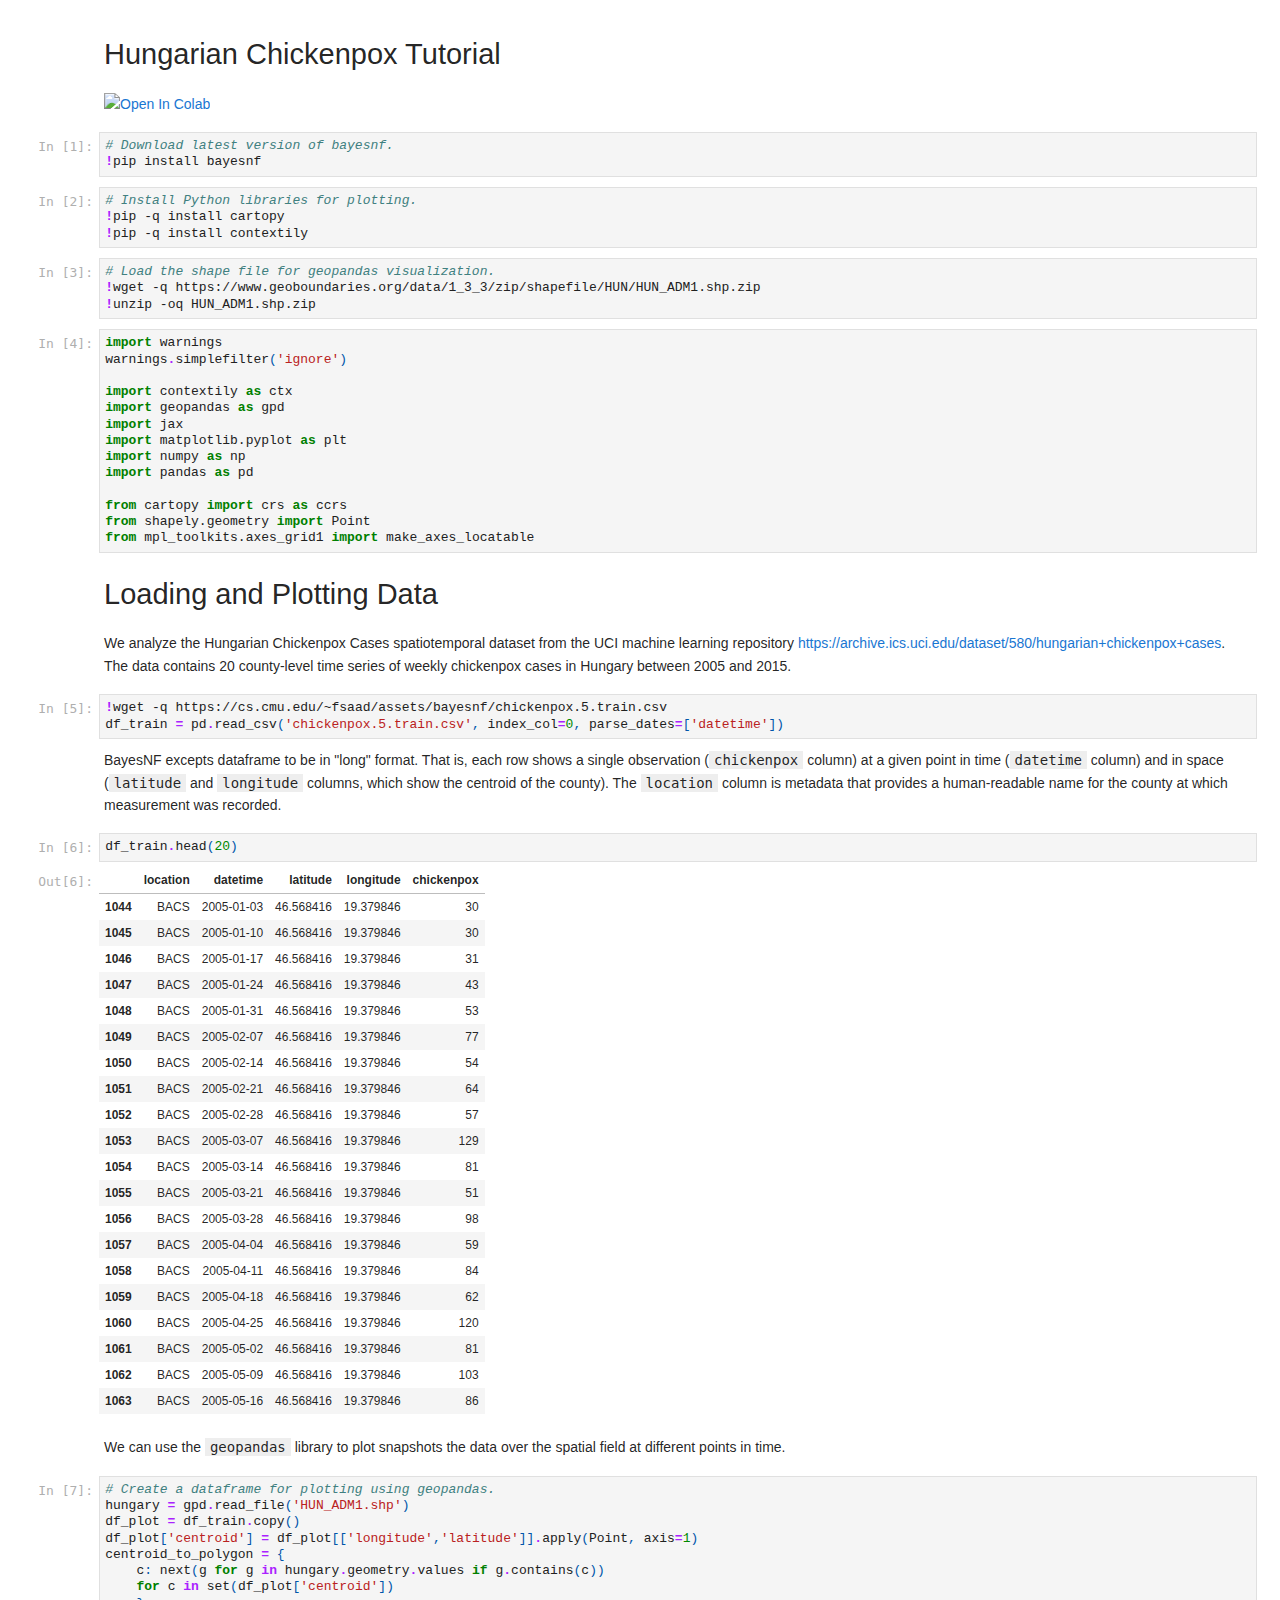
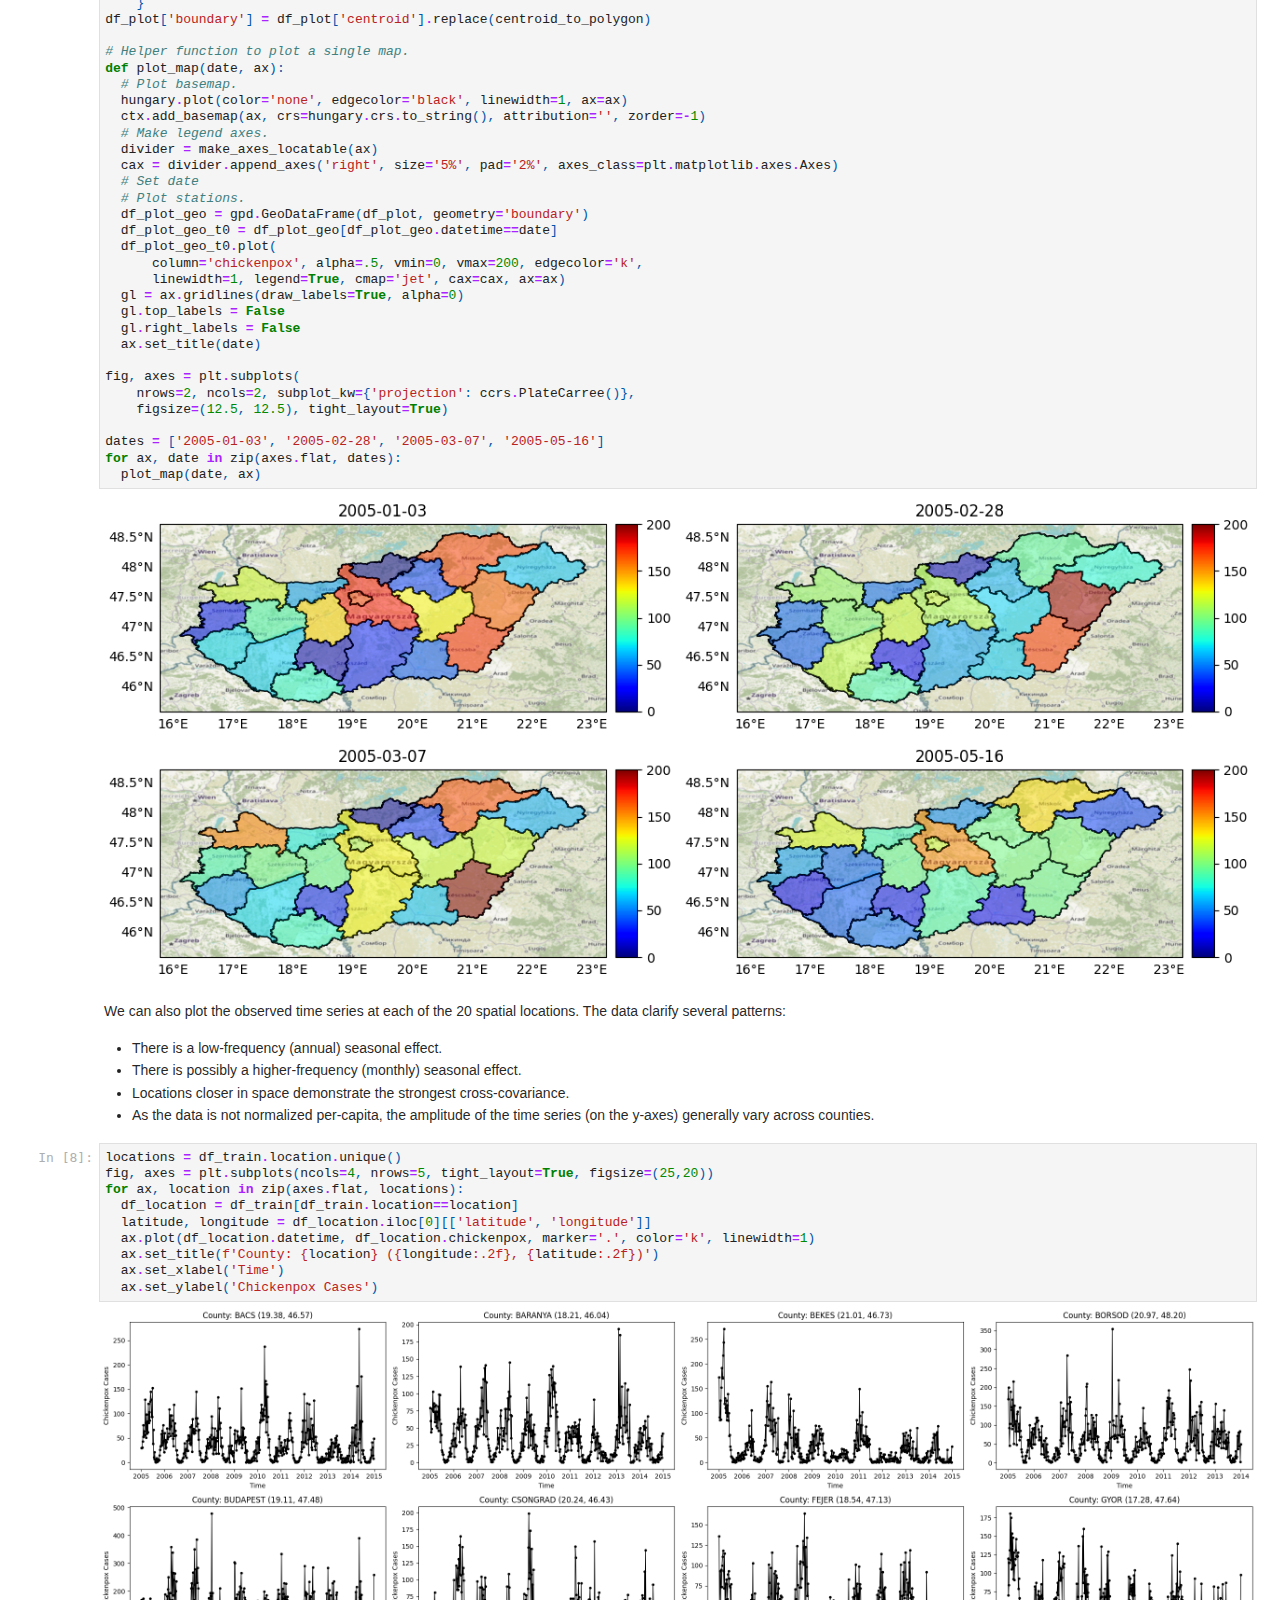
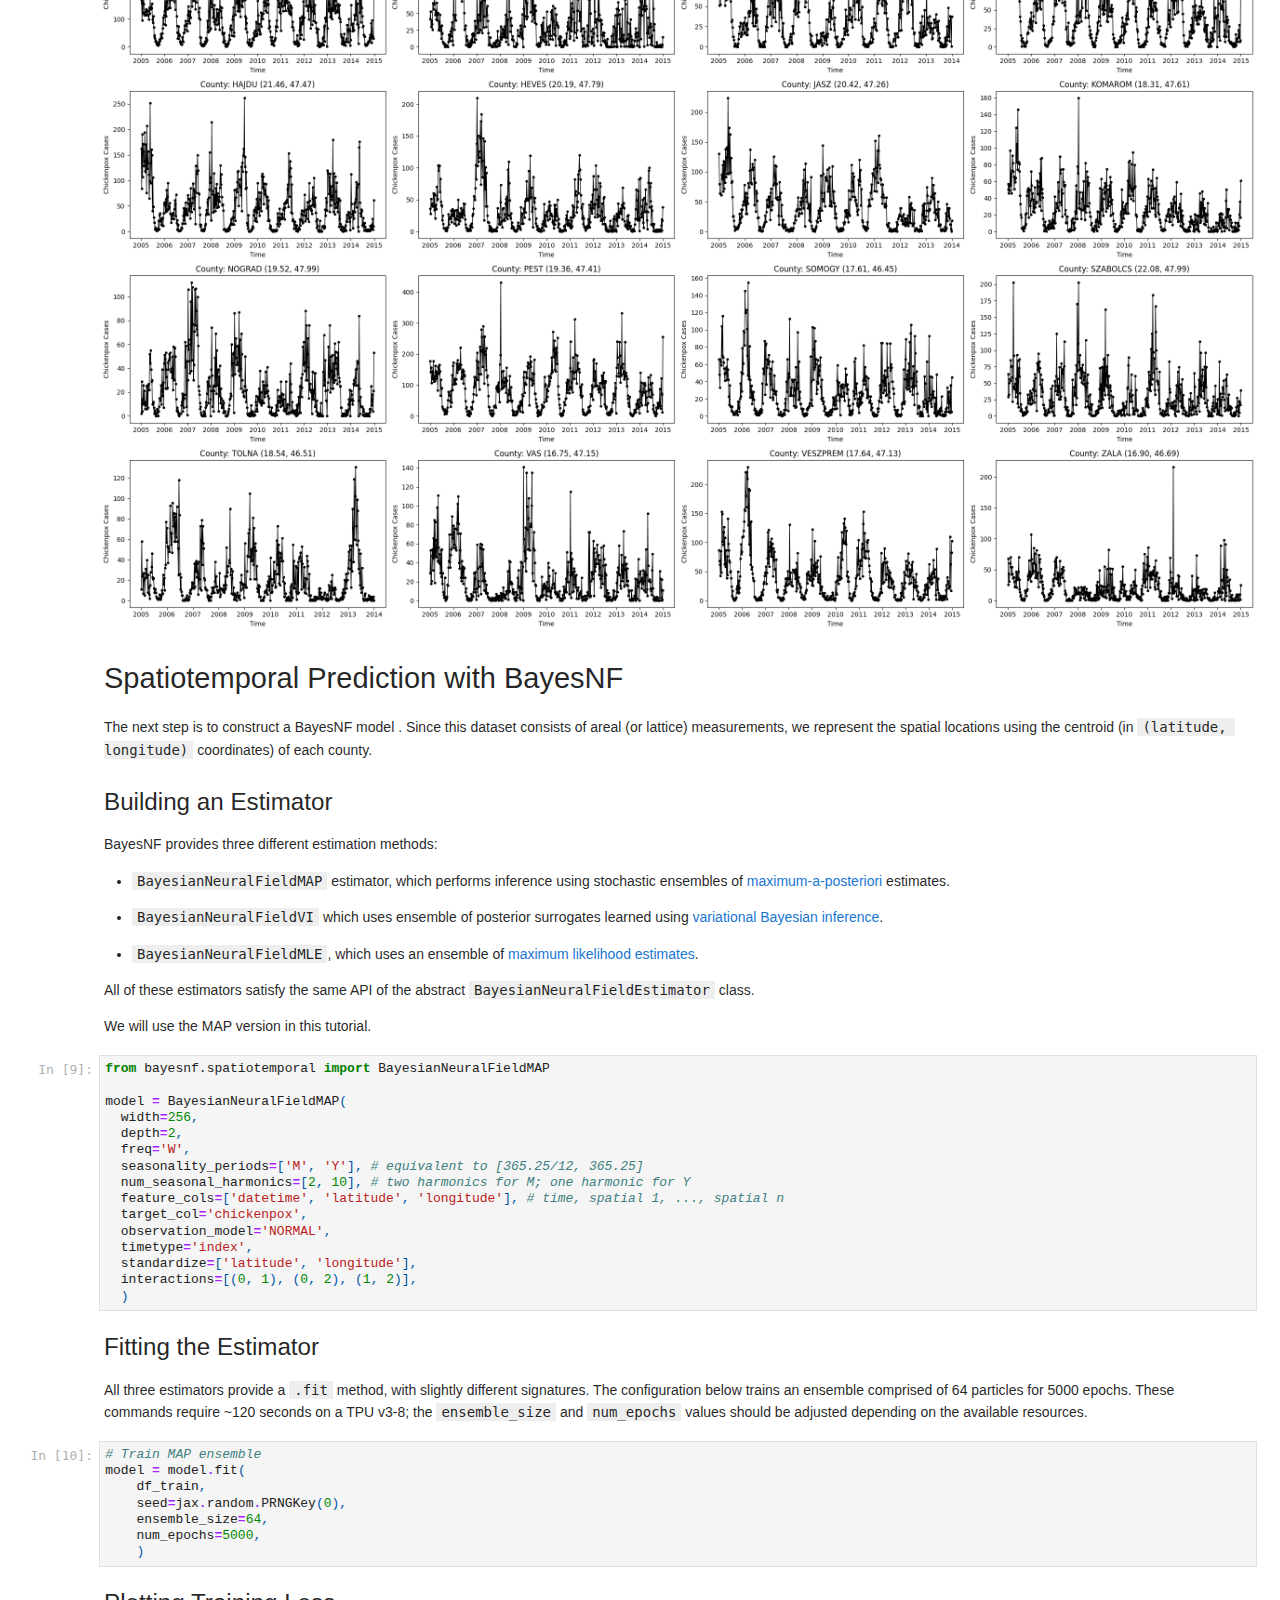
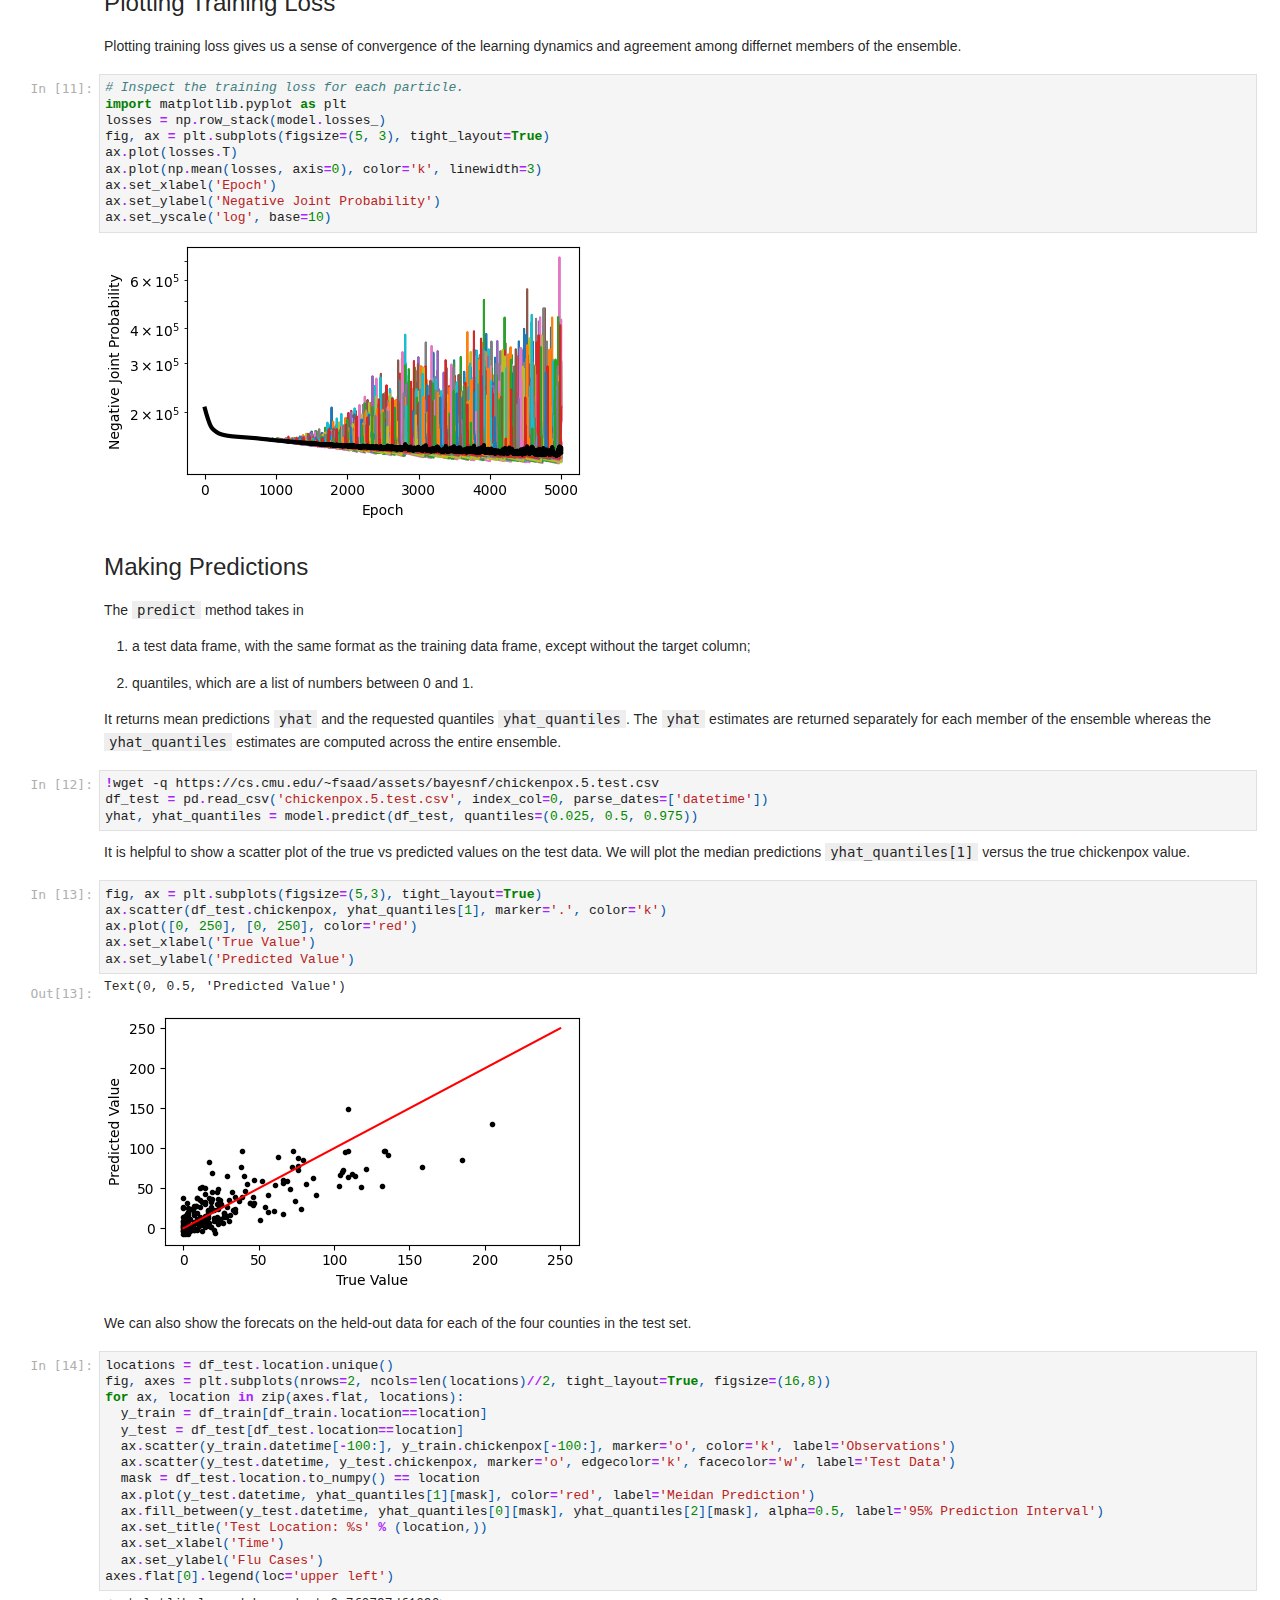
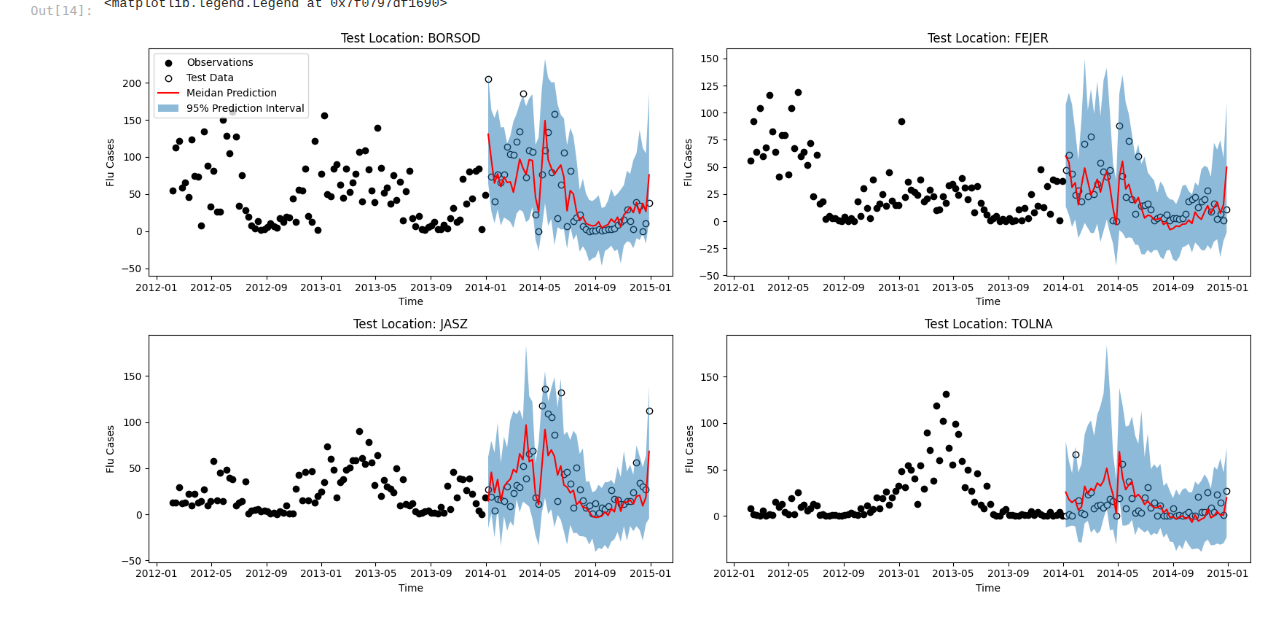
